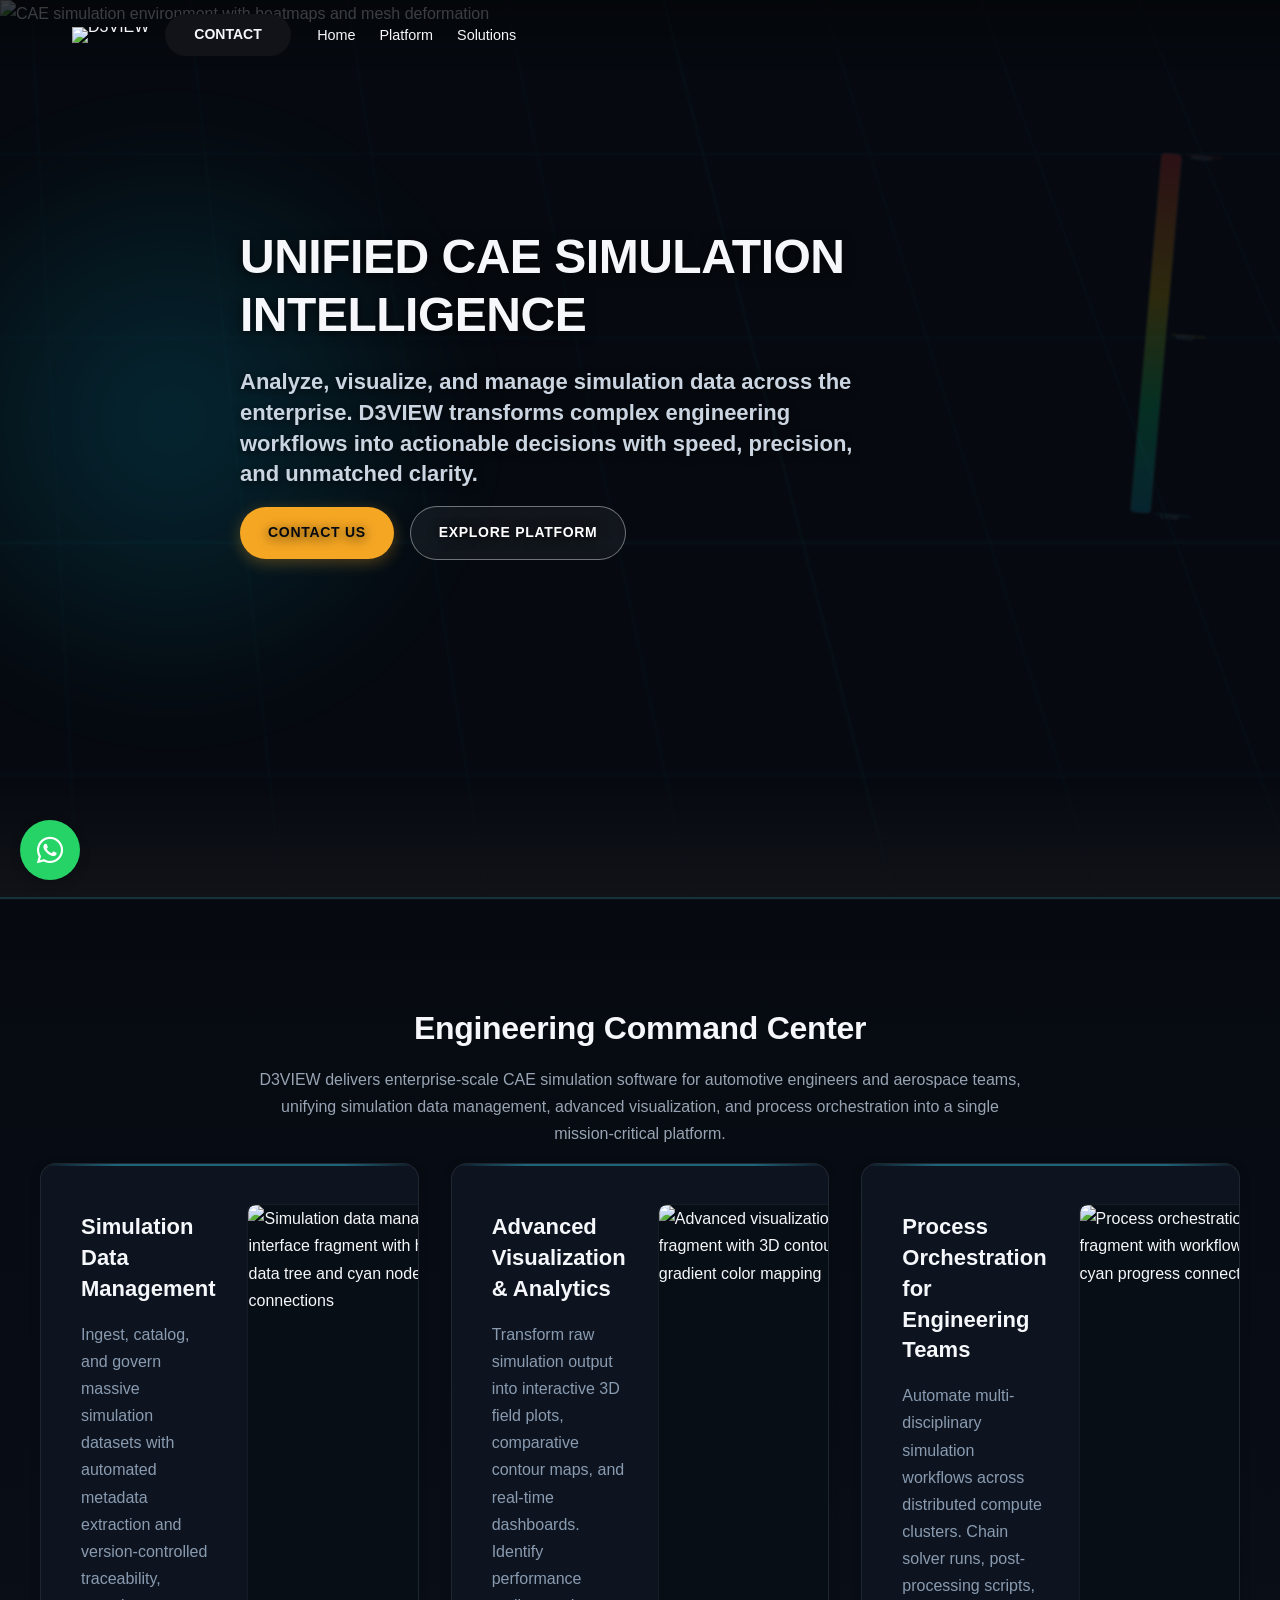
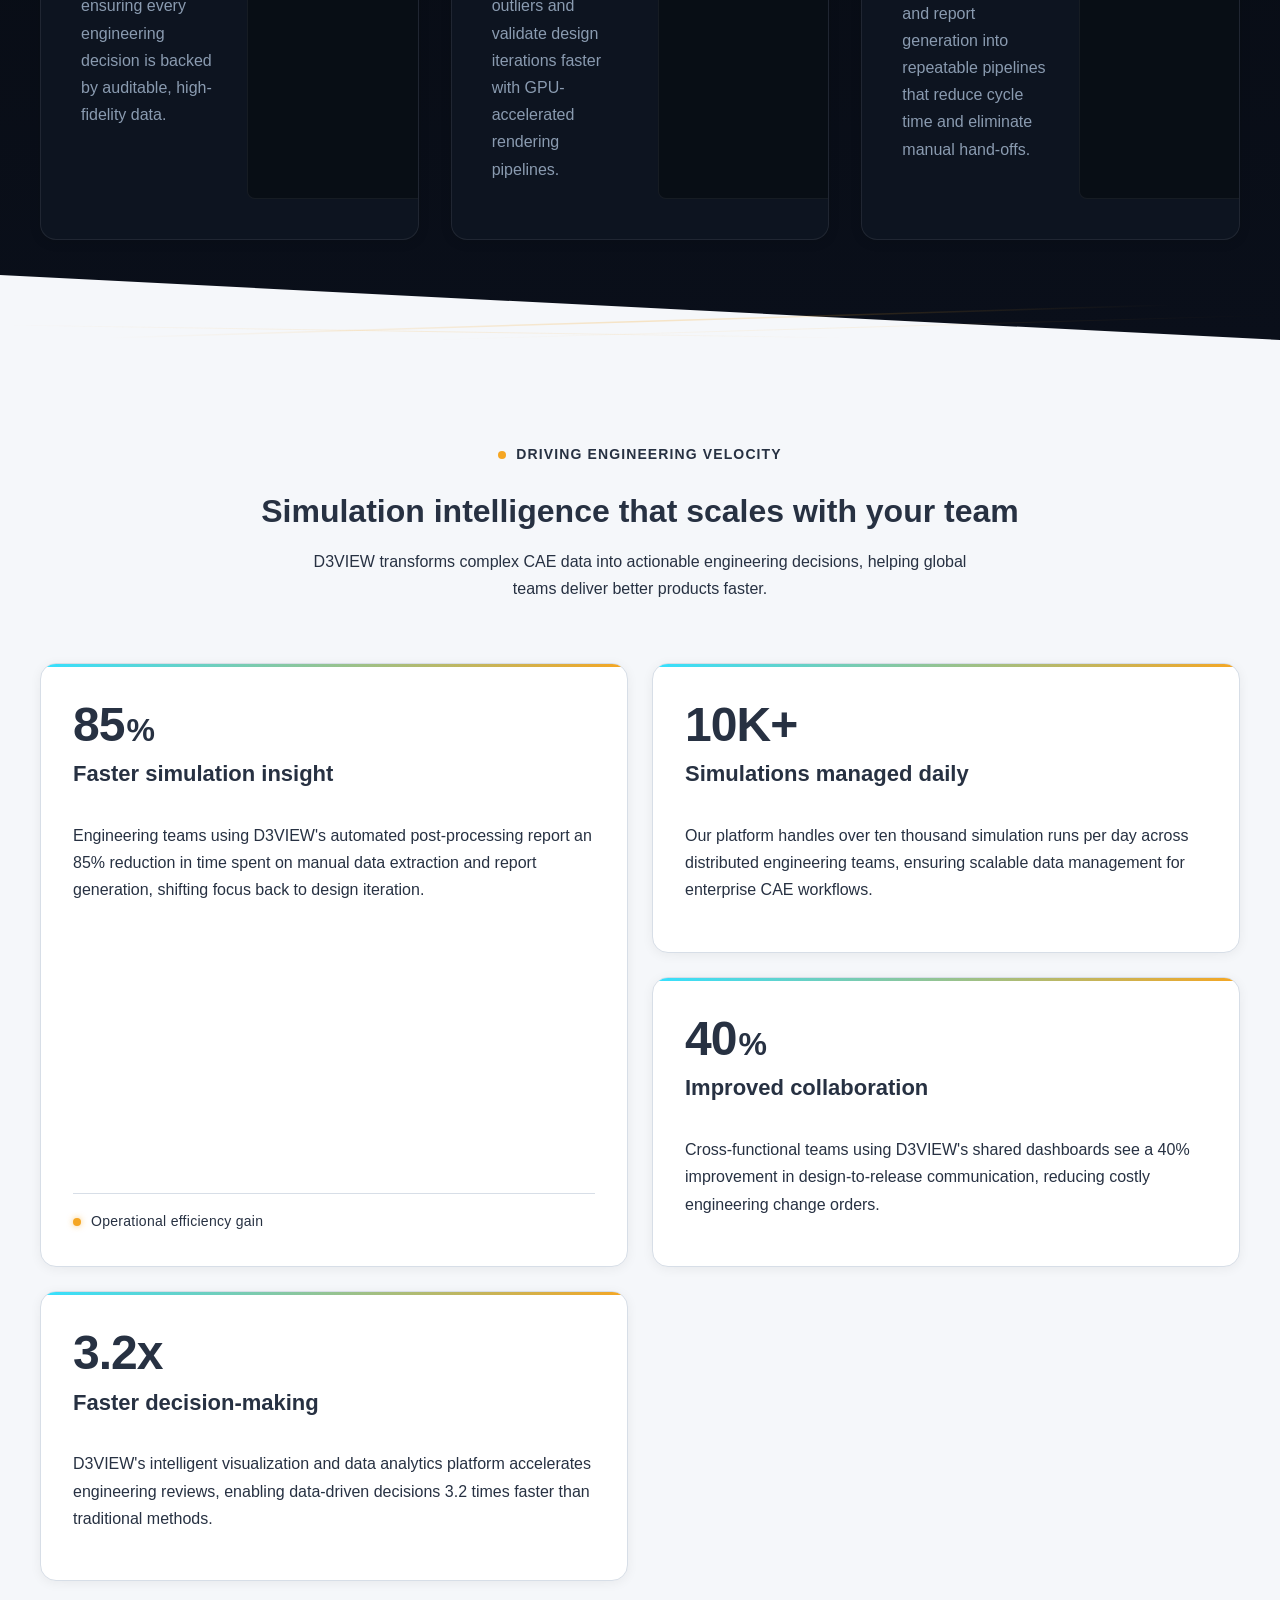
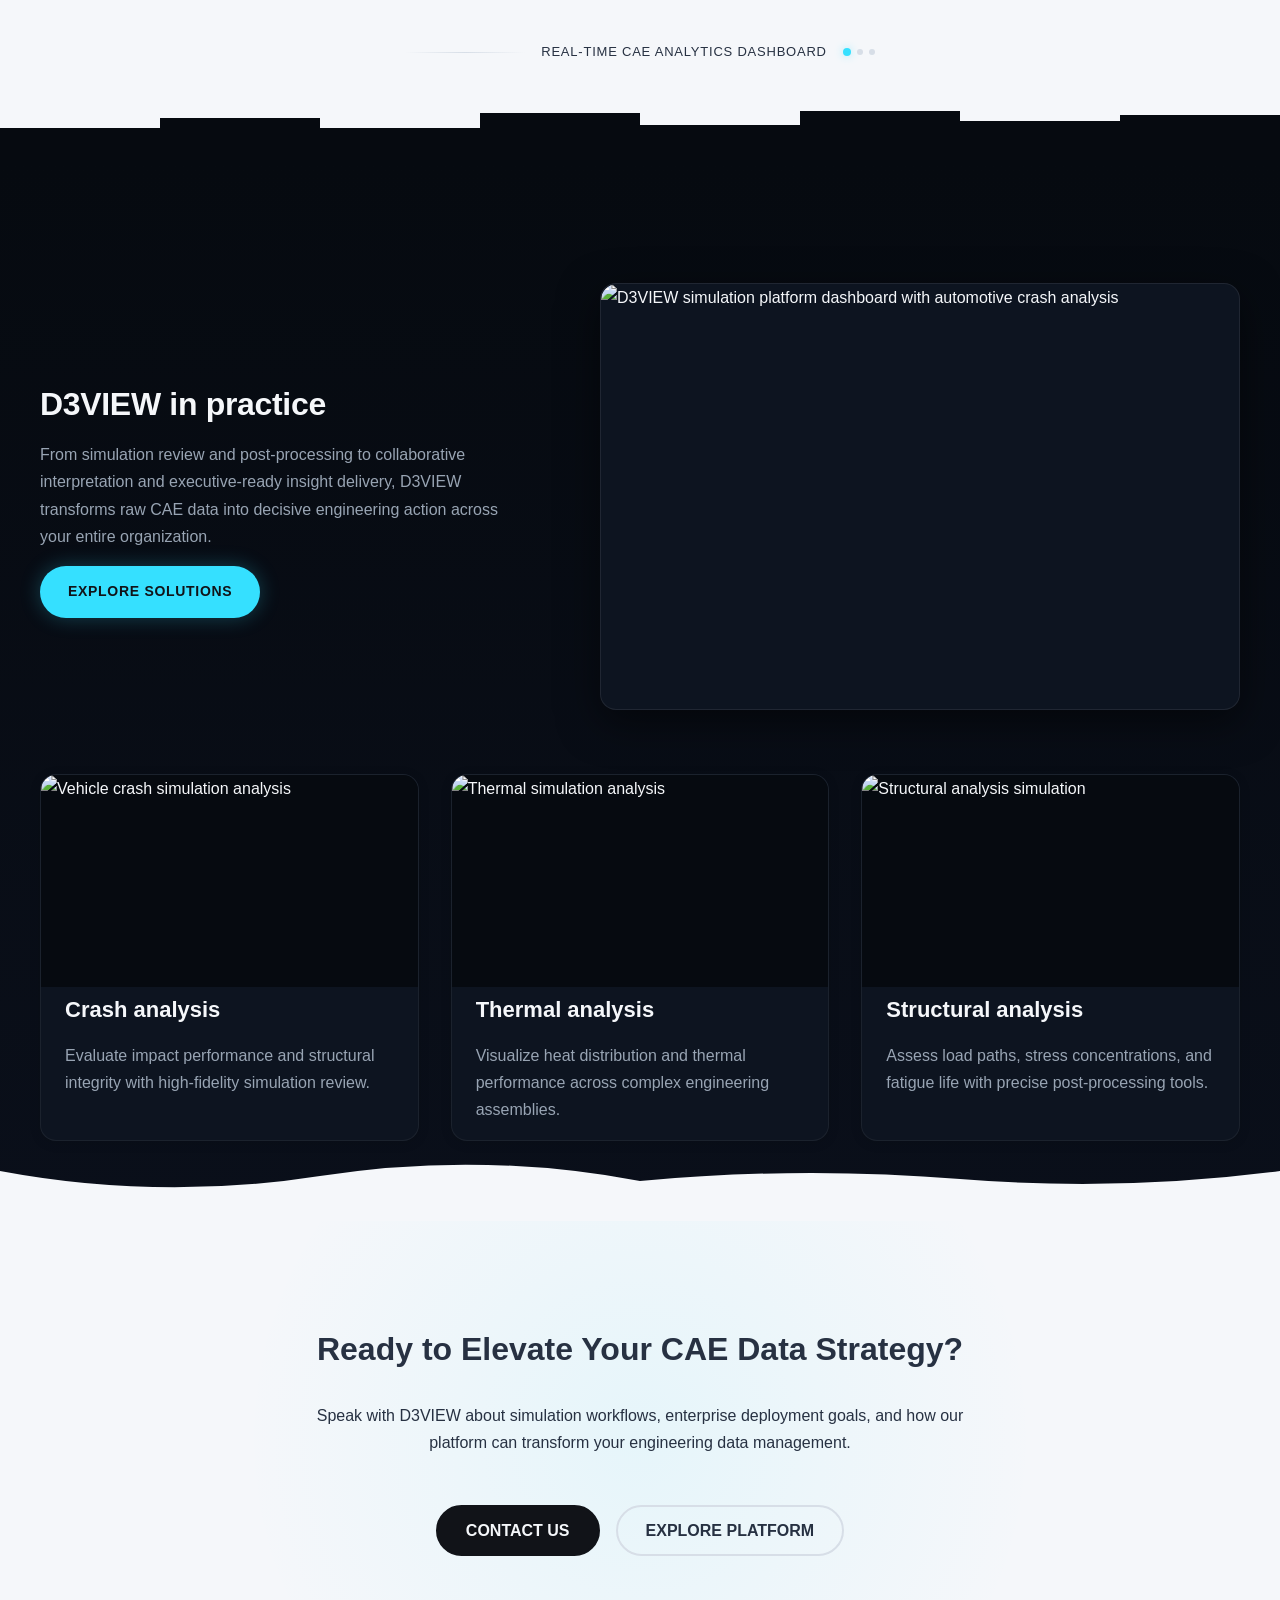
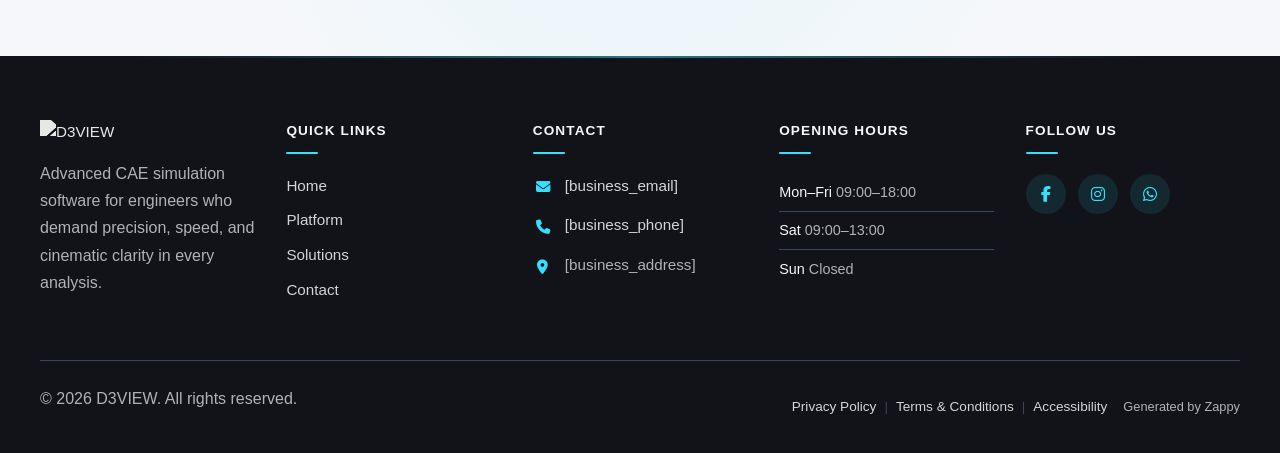
==== public/index.html @ 707a0f2b "Background sync: Progressive GitHub Sync" ====
<!doctype html><html lang="en"><head><meta charset="UTF-8"><meta content="width=device-width,initial-scale=1" name="viewport"><meta content="index, follow" name="robots"><title>Unlock Smarter CAE Simulations with Data Analytics — D3VIEW</title><meta content="Transform how you analyze, visualize, and manage simulation data with D3VIEW&#39;s advanced CAE platform. Built for engineers who demand faster insights. Start optimizing today." name="description"><meta content="D3VIEW, CAE simulation software for automotive engineers, engineering data management solutions US, simulation data analytics, finite element analysis software for aerospace" name="keywords"><link href="/assets/favicon.ico" rel="icon" type="image/x-icon"><link href="/assets/favicon-16x16.png" rel="icon" type="image/png" sizes="16x16"><link href="/assets/favicon-32x32.png" rel="icon" type="image/png" sizes="32x32"><link href="/assets/favicon-48x48.png" rel="icon" type="image/png" sizes="48x48"><link href="/assets/favicon-192x192.png" rel="icon" type="image/png" sizes="192x192"><link href="/assets/favicon-512x512.png" rel="icon" type="image/png" sizes="512x512"><link href="/assets/apple-touch-icon.png" rel="apple-touch-icon"><script>!function(){"use strict";var t="a267a51c-6e63-4d14-a354-4fe58161409e",e="https://api.zappy5.com/api/analytics/track",a=18e5,n=2592e6,o=!0,i=!0,r=!0;var s=function(){var e="zappy_visitor_"+t,a=null;try{if(a=localStorage.getItem(e)){var o=JSON.parse(a),i=Date.now();if(i-o.created<n)return o.lastSeen=i,localStorage.setItem(e,JSON.stringify(o)),o.id}}catch(t){console.warn("Zappy Analytics: LocalStorage not available")}var r="zv_"+Date.now()+"_"+Math.random().toString(36).substr(2,9);try{localStorage.setItem(e,JSON.stringify({id:r,created:Date.now(),lastSeen:Date.now()}))}catch(t){}return r}(),c=function(){var e="zappy_session_"+t,n=null;try{if(n=sessionStorage.getItem(e)){var o=JSON.parse(n),i=Date.now();if(i-o.timestamp<a)return o.timestamp=i,sessionStorage.setItem(e,JSON.stringify(o)),o.id}}catch(t){console.warn("Zappy Analytics: SessionStorage not available")}var r="zs_"+Date.now()+"_"+Math.random().toString(36).substr(2,9);try{sessionStorage.setItem(e,JSON.stringify({id:r,timestamp:Date.now()}))}catch(t){}return r}();function l(a,n){n=n||{};var o={website_id:t,event_type:a,page_path:window.location.pathname,referrer:document.referrer||"direct",visitor_id:s,session_id:c,metadata:n};if(navigator.sendBeacon){var i=new Blob([JSON.stringify(o)],{type:"application/json"});navigator.sendBeacon(e,i)}else fetch(e,{method:"POST",headers:{"Content-Type":"application/json"},body:JSON.stringify(o),keepalive:!0}).catch(function(t){console.warn("Zappy Analytics: Failed to track event",t)})}o&&l("pageview",{title:document.title,url:window.location.href}),i&&document.addEventListener("click",function(t){var e=t.target;if("BUTTON"===e.tagName||e.closest("button")){var a="BUTTON"===e.tagName?e:e.closest("button");l("click",{element:"button",text:a.textContent.trim().substring(0,100),id:a.id||null,class:a.className||null})}else if("A"===e.tagName||e.closest("a")){var n="A"===e.tagName?e:e.closest("a");l("navigation",{element:"link",text:n.textContent.trim().substring(0,100),href:n.href,external:n.hostname!==window.location.hostname})}},!0),r&&document.addEventListener("submit",function(t){var e=t.target;l("form_submit",{form_id:e.id||null,form_name:e.name||null,form_action:e.action||null,form_method:e.method||"GET"})},!0);var d=Date.now();window.addEventListener("beforeunload",function(){l("page_unload",{time_on_page:Math.floor((Date.now()-d)/1e3),page_path:window.location.pathname})}),window.zappyAnalytics={track:l,getVisitorId:function(){return s},getSessionId:function(){return c}}}()</script><meta content="Unlock Smarter CAE Simulations with Data Analytics — D3VIEW" property="og:title"><meta content="Transform how you analyze, visualize, and manage simulation data with D3VIEW&#39;s advanced CAE platform. Built for engineers who demand faster insights. Start optimizing today." property="og:description"><meta content="summary_large_image" name="twitter:card"><meta content="Unlock Smarter CAE Simulations with Data Analytics — D3VIEW" name="twitter:title"><meta content="Transform how you analyze, visualize, and manage simulation data with D3VIEW&#39;s advanced CAE platform. Built for engineers who demand faster insights. Start optimizing today." name="twitter:description"><meta content="website" property="og:type"><meta content="en_US" property="og:locale"><link href="https://cdnjs.cloudflare.com/ajax/libs/font-awesome/6.4.0/css/all.min.css" rel="stylesheet"><style>.skip-link{position:absolute;top:0;left:0;transform:translateY(-200%);padding:12px 18px;background:var(--bg-dark,#1a1a1a);color:var(--text-light,#fff);font-weight:600;border-radius:0 0 8px 0;z-index:10000}.skip-link:focus{transform:none;outline:2px solid var(--ring,#fff);outline-offset:2px}:focus-visible{outline:2px solid var(--ring,currentColor);outline-offset:3px}</style><link href="/assets/favicon.ico" rel="icon" type="image/x-icon"><link href="/assets/favicon-16x16.png" rel="icon" type="image/png" sizes="16x16"><link href="/assets/favicon-32x32.png" rel="icon" type="image/png" sizes="32x32"><link href="/assets/favicon-48x48.png" rel="icon" type="image/png" sizes="48x48"><link href="/assets/favicon-192x192.png" rel="icon" type="image/png" sizes="192x192"><link href="/assets/favicon-512x512.png" rel="icon" type="image/png" sizes="512x512"><link href="/assets/apple-touch-icon.png" rel="apple-touch-icon"><link href="https://cdn.jsdelivr.net/npm/vanilla-cookieconsent@3/dist/cookieconsent.css" rel="stylesheet"><script src="https://cdn.jsdelivr.net/npm/vanilla-cookieconsent@3/dist/cookieconsent.umd.js"></script><script src="https://cdn.jsdelivr.net/gh/mickidum/acc_toolbar/acctoolbar/acctoolbar.min.js"></script><link href="/styles.css" rel="stylesheet"><script>window.ZAPPY_WEBSITE_ID="a267a51c-6e63-4d14-a354-4fe58161409e",window.ZAPPY_API_BASE="https://api.zappy5.com"</script><style id="zappy-dropdown-submenu-styles">#navMenu li:has(.sub-menu),.nav-menu li:has(.sub-menu),.navbar li:has(.sub-menu),nav li:has(.sub-menu){position:relative}#navMenu .sub-menu,.nav-menu .sub-menu,.navbar .sub-menu,nav .sub-menu{display:block!important;position:absolute!important;top:100%;left:0;min-width:220px;background:#fff;border-radius:8px;box-shadow:0 8px 25px rgba(0,0,0,.15);padding:8px 0;opacity:0;visibility:hidden;transform:translateY(10px);transition:all .3s ease;z-index:1000;list-style:none;pointer-events:none}#navMenu li:hover>.sub-menu,.nav-menu li:hover>.sub-menu,.navbar li:hover>.sub-menu,nav li:hover>.sub-menu{opacity:1!important;visibility:visible!important;transform:translateY(0)!important;pointer-events:auto!important}.sub-menu li{list-style:none;margin:0;padding:0}.sub-menu a{display:block!important;padding:10px 16px!important;color:var(--text-dark,#333)!important;font-weight:500;text-decoration:none;white-space:nowrap;transition:background-color .2s}.sub-menu .zappy-nav-child>a{padding-left:28px!important;font-size:.9em!important;opacity:.85!important}[dir=rtl] .sub-menu .zappy-nav-child>a,html[lang=ar] .sub-menu .zappy-nav-child>a,html[lang=he] .sub-menu .zappy-nav-child>a{padding-left:10px!important;padding-right:28px!important}.sub-menu .zappy-nav-parent>a{font-weight:600!important}.sub-menu a:hover{background-color:#f5f5f5}[dir=rtl] .nav-menu .sub-menu,[dir=rtl] .navbar .sub-menu,[dir=rtl] nav .sub-menu,html[lang=ar] .nav-menu .sub-menu,html[lang=ar] .navbar .sub-menu,html[lang=ar] nav .sub-menu,html[lang=he] .nav-menu .sub-menu,html[lang=he] .navbar .sub-menu,html[lang=he] nav .sub-menu{left:auto!important;right:0!important}.sub-menu:empty,.sub-menu:not(:has(li)):not(:has(> a)),.sub-menu:not(:has(li:not(.zappy-hidden-menu-item))):not(:has(> a)){display:none!important;opacity:0!important;visibility:hidden!important;pointer-events:none!important}li:has(.menu-group-title):hover>.sub-menu{opacity:1!important;visibility:visible!important;transform:translateY(0)!important;pointer-events:auto!important}#navMenu>li>.menu-group-title,.nav-menu>li>.menu-group-title{display:inline-block;padding:.5rem 1rem;cursor:default;user-select:none}@media (max-width:768px){#navMenu .sub-menu,.nav-menu .sub-menu,.navbar .sub-menu,nav .sub-menu{position:static!important;transform:none!important;box-shadow:none!important;background:0 0!important;max-height:0;overflow:hidden;opacity:0;visibility:hidden;transition:max-height .3s ease,opacity .3s ease;padding:0!important;border-radius:0!important}#navMenu .sub-menu.mobile-expanded,.nav-menu .sub-menu.mobile-expanded,.navbar .sub-menu.mobile-expanded{max-height:none!important;overflow-y:visible!important;opacity:1!important;visibility:visible!important;padding:8px 0 8px 16px!important}[dir=rtl] .sub-menu.mobile-expanded,html[lang=he] .sub-menu.mobile-expanded{padding:8px 16px 8px 0!important}#navMenu li:hover>.sub-menu,.nav-menu li:hover>.sub-menu,.navbar li:hover>.sub-menu,nav li:hover>.sub-menu{opacity:0;visibility:hidden;pointer-events:none}#navMenu li>.sub-menu.mobile-expanded,.nav-menu li>.sub-menu.mobile-expanded,.navbar li>.sub-menu.mobile-expanded,nav li>.sub-menu.mobile-expanded{opacity:1!important;visibility:visible!important;pointer-events:auto!important}#navMenu li:has(.sub-menu),.nav-menu li:has(.sub-menu),.navbar li:has(.sub-menu),nav li:has(.sub-menu){display:flex!important;flex-wrap:wrap!important;align-items:center!important;position:relative!important;min-height:44px!important}#navMenu li:has(.sub-menu)>a,.nav-menu li:has(.sub-menu)>a,.navbar li:has(.sub-menu)>a,nav li:has(.sub-menu)>a{flex:1!important;min-width:0!important}#navMenu li:has(.sub-menu)>.menu-group-title,.nav-menu li:has(.sub-menu)>.menu-group-title,.navbar li:has(.sub-menu)>.menu-group-title,nav li:has(.sub-menu)>.menu-group-title{flex:1!important;min-width:0!important;padding:0!important;line-height:inherit!important}#navMenu li:has(.sub-menu)>.sub-menu,.nav-menu li:has(.sub-menu)>.sub-menu,.navbar li:has(.sub-menu)>.sub-menu,nav li:has(.sub-menu)>.sub-menu{flex-basis:100%!important;width:100%!important}#navMenu li:has(.sub-menu)>a [class*=arrow],#navMenu li:has(.sub-menu)>a [class*=chevron],.nav-menu li:has(.sub-menu)>a .fa-angle-down,.nav-menu li:has(.sub-menu)>a .fa-chevron-down,.nav-menu li:has(.sub-menu)>a [class*=arrow],.nav-menu li:has(.sub-menu)>a [class*=chevron],nav li:has(.sub-menu)>a [class*=arrow],nav li:has(.sub-menu)>a [class*=chevron]{display:none!important;visibility:hidden!important}.mobile-submenu-toggle{display:flex!important;align-items:center!important;justify-content:center!important;width:44px!important;height:auto!important;background:0 0!important;border:none!important;cursor:pointer!important;color:var(--text-light)!important;position:static!important;flex-shrink:0!important;align-self:stretch!important;z-index:2!important;padding:0!important;margin:0!important}.mobile-submenu-toggle::after{content:''!important;width:0!important;height:0!important;border-left:6px solid transparent!important;border-right:6px solid transparent!important;border-top:7px solid currentColor!important;transition:transform .3s ease!important}.mobile-submenu-toggle.expanded::after{transform:rotate(180deg)!important}.sub-menu a{padding:10px 0!important;display:block!important;color:var(--text-light)!important;white-space:normal!important}.sub-menu .zappy-nav-child>a{padding-left:28px!important;font-size:.9em!important;opacity:.85!important}[dir=rtl] .sub-menu .zappy-nav-child>a,html[lang=ar] .sub-menu .zappy-nav-child>a,html[lang=he] .sub-menu .zappy-nav-child>a{padding-left:0!important;padding-right:28px!important}.sub-menu .zappy-nav-parent>a{font-weight:600!important}#navMenu.active,.nav-menu.active{max-width:100vw!important;overflow-x:hidden!important;box-sizing:border-box!important}.navbar .sub-menu li a,.zappy-products-dropdown .sub-menu a,nav.navbar .sub-menu li a{color:var(--text-light)!important}}@media (min-width:769px){.mobile-submenu-toggle{display:none!important}}</style><style id="zappy-widget-visibility">html[dir=rtl] .whatsapp-float{right:20px!important;left:auto!important}html:not([dir]) .whatsapp-float,html[dir=ltr] .whatsapp-float{left:20px!important;right:auto!important}html[dir=rtl] #mic-access-tool-general-button,html[dir=rtl] #mic-init-access-tool #mic-access-tool-general-button,html[dir=rtl] #mic-init-access-tool .mic-access-tool-general-button,html[dir=rtl] ._access-icon,html[dir=rtl] .mic-access-tool-general-button{left:20px!important;right:auto!important}html:not([dir]) #mic-access-tool-general-button,html:not([dir]) #mic-init-access-tool #mic-access-tool-general-button,html:not([dir]) #mic-init-access-tool .mic-access-tool-general-button,html:not([dir]) ._access-icon,html:not([dir]) .mic-access-tool-general-button,html[dir=ltr] #mic-access-tool-general-button,html[dir=ltr] #mic-init-access-tool #mic-access-tool-general-button,html[dir=ltr] #mic-init-access-tool .mic-access-tool-general-button,html[dir=ltr] ._access-icon,html[dir=ltr] .mic-access-tool-general-button{right:20px!important;left:auto!important}@media (max-width:768px){.whatsapp-float{display:flex!important}}@media (min-width:769px){.whatsapp-float{display:flex!important}}@media (max-width:768px){#mic-access-tool-general-button,#mic-init-access-tool #mic-access-tool-general-button,#mic-init-access-tool .mic-access-tool-general-button,._access-icon,.mic-access-tool-general-button{display:flex!important;visibility:visible!important;opacity:1!important;pointer-events:auto!important}#mic-access-tool-box.opened-mic-access-tool,#mic-init-access-tool #mic-access-tool-box.opened-mic-access-tool,.mic-access-tool-box.opened-mic-access-tool{visibility:visible!important;opacity:1!important;pointer-events:auto!important}}@media (min-width:769px){#mic-access-tool-general-button,#mic-init-access-tool #mic-access-tool-general-button,#mic-init-access-tool .mic-access-tool-general-button,._access-icon,.mic-access-tool-general-button{display:flex!important;visibility:visible!important;opacity:1!important;pointer-events:auto!important}#mic-access-tool-box.opened-mic-access-tool,#mic-init-access-tool #mic-access-tool-box.opened-mic-access-tool,.mic-access-tool-box.opened-mic-access-tool{visibility:visible!important;opacity:1!important;pointer-events:auto!important}}</style></head><body><a href="#main" class="skip-link">Skip to main content</a><nav class="navbar"><button aria-label="Menu" class="mobile-toggle" id="mobileToggle"><svg viewBox="0 0 24 24" height="24" width="24" class="hamburger-icon" fill="none"><path d="M3 12h18M3 6h18M3 18h18" stroke="currentColor" stroke-width="2" stroke-linecap="round"></path></svg> <svg viewBox="0 0 24 24" height="24" width="24" class="close-icon" fill="none" style="display:none"><path d="M18 6L6 18M6 6l12 12" stroke="currentColor" stroke-width="2" stroke-linecap="round"></path></svg></button> <button aria-label="Call" class="phone-header-btn" data-phone="[business_phone]"><svg viewBox="0 0 24 24" height="20" width="20" fill="currentColor"><path d="M22 16.92v3a2 2 0 0 1-2.18 2 19.79 19.79 0 0 1-8.63-3.07 19.5 19.5 0 0 1-6-6 19.79 19.79 0 0 1-3.07-8.67A2 2 0 0 1 4.11 2h3a2 2 0 0 1 2 1.72 12.84 12.84 0 0 0 .7 2.81 2 2 0 0 1-.45 2.11L8.09 9.91a16 16 0 0 0 6 6l1.27-1.27a2 2 0 0 1 2.11-.45 12.84 12.84 0 0 0 2.81.7A2 2 0 0 1 22 16.92z"></path></svg></button><div class="nav-container"><div class="nav-brand"><a href="/" class="logo-link"><img alt="D3VIEW" src="/assets/site-home-image-1.webp" class="logo"></a></div><ul class="nav-menu" id="navMenu"><li><a href="/">Home</a></li><li><a href="/platform">Platform</a></li><li><a href="/solutions">Solutions</a></li></ul><div class="nav-cta-container"><a href="/contact" class="nav-cta-btn">Contact</a></div></div></nav><script>window.addEventListener("load",function(){const e=document.querySelector(".navbar, nav, header");if(!e)return void console.log("[Navbar] Navbar element not found");let t=document.getElementById("mobileToggle")||document.querySelector(".mobile-toggle")||document.querySelector(".hamburger")||document.querySelector(".hamburger-menu")||document.querySelector(".menu-toggle")||document.querySelector(".burger-menu")||document.querySelector('[aria-label="Menu"]')||document.querySelector('[aria-label="תפריט"]');const n=document.querySelector(".phone-header-btn"),o=window.getComputedStyle(e);let r=o.backgroundColor;if(console.log("[Navbar] Initial navbar background:",r),"transparent"===r||"rgba(0, 0, 0, 0)"===r||r.startsWith("rgba")&&r.includes(", 0)")){const e=o.backgroundImage;if(e&&"none"!==e)console.log("[Navbar] Navbar has background image/gradient, using dark text"),r="rgb(240, 240, 240)";else{const e=window.getComputedStyle(document.body).backgroundColor;console.log("[Navbar] Navbar transparent, using body background:",e),r=e}}const a=r.match(/\d+/g);if(a&&a.length>=3){const e=(.299*parseInt(a[0])+.587*parseInt(a[1])+.114*parseInt(a[2]))/255;console.log("[Navbar] Mobile button colors preserved from Claude CSS (luminance:",e.toFixed(2)+")");const o=document.createElement("style");o.id="zappy-mobile-nav-fix";document.documentElement.lang;document.documentElement.dir,o.textContent='\n        /* Hide mobile buttons on desktop, show only on mobile */\n        @media (min-width: 769px) {\n          .mobile-toggle,\n          .phone-header-btn {\n            display: none !important;\n          }\n        }\n        \n        /* Show and position mobile buttons correctly on mobile */\n        @media (max-width: 768px) {\n          .navbar,\n          nav.navbar {\n            min-height: 70px !important;\n          }\n\n          .mobile-toggle,\n          .phone-header-btn {\n            position: absolute !important;\n            top: 0 !important;\n            bottom: 0 !important;\n            margin-top: auto !important;\n            margin-bottom: auto !important;\n            transform: none !important;\n            z-index: 1001 !important;\n            display: flex !important;\n            align-items: center !important;\n            justify-content: center !important;\n            width: 36px !important;\n            height: 36px !important;\n            border-radius: 50% !important;\n            border: none !important;\n            cursor: pointer !important;\n            padding: 6px !important;\n            background: none !important;\n            color: var(--nav-text, var(--text-light)) !important;\n            touch-action: manipulation !important;\n            -webkit-tap-highlight-color: transparent !important;\n          }\n\n          html[data-zappy-site-type="ecommerce"] .phone-header-btn,\n          body[data-zappy-site-type="ecommerce"] .phone-header-btn,\n          html[data-zappy-site-type="ecommerce"] header .phone-header-btn,\n          html[data-zappy-site-type="ecommerce"] nav .phone-header-btn {\n            display: none !important;\n            visibility: hidden !important;\n            width: 0 !important;\n            height: 0 !important;\n            min-width: 0 !important;\n            overflow: hidden !important;\n          }\n          \n          /* LTR positioning (default): hamburger LEFT, phone RIGHT */\n          html:not([dir="rtl"]):not([lang="he"]):not([lang="ar"]) .mobile-toggle,\n          html[dir="ltr"] .mobile-toggle {\n            left: 12px !important;\n            right: auto !important;\n          }\n          html:not([dir="rtl"]):not([lang="he"]):not([lang="ar"]) .phone-header-btn,\n          html[dir="ltr"] .phone-header-btn {\n            right: 12px !important;\n            left: auto !important;\n          }\n          \n          /* RTL positioning: hamburger RIGHT, phone LEFT */\n          html[dir="rtl"] .mobile-toggle,\n          html[lang="he"] .mobile-toggle,\n          html[lang="ar"] .mobile-toggle {\n            right: 12px !important;\n            left: auto !important;\n          }\n          html[dir="rtl"] .phone-header-btn,\n          html[lang="he"] .phone-header-btn,\n          html[lang="ar"] .phone-header-btn {\n            left: 12px !important;\n            right: auto !important;\n          }\n          \n          /* CRITICAL: Ensure nav-container has min-height on mobile */\n          /* All children are positioned absolutely/fixed on mobile, so height:auto collapses to 0 */\n          .nav-container {\n            min-height: 70px !important;\n            position: relative !important;\n          }\n          \n          /* Ensure SVG icons are properly sized and inherit color */\n          .mobile-toggle svg,\n          .phone-header-btn svg {\n            width: 24px !important;\n            height: 24px !important;\n            /* Don\'t force display - let JavaScript control hamburger/close toggle */\n          }\n          \n          /* Reset nav-cta-container on mobile - remove desktop box-shadow/padding */\n          /* that creates a visible ghost box when CTA button is hidden */\n          .nav-cta-container {\n            box-shadow: none !important;\n            padding: 0 !important;\n          }\n          \n          /* Hide nav-cta-container entirely on mobile when there\'s no lang-switcher */\n          /* (only the CTA button is inside, and it\'s hidden on mobile) */\n          .nav-cta-container:not(:has(.lang-switcher)) {\n            display: none !important;\n          }\n          \n          /* CRITICAL: Prevent hero image fade gradient from bleeding over headline text */\n          /* The .image-fade-gradient has bottom: -30px (extends below parent) */\n          /* On mobile stacked layout, this overlaps the h1 text below the image */\n          .hero-image-column {\n            overflow: hidden !important;\n          }\n          .image-fade-gradient {\n            bottom: 0 !important;\n          }\n          \n          /* Hide desktop language switcher on mobile - hamburger menu handles it */\n          /* High specificity to override stored CSS */\n          .lang-switcher,\n          .nav-cta-container .lang-switcher,\n          .nav-container .lang-switcher,\n          .navbar .lang-switcher,\n          .navbar .nav-cta-container .lang-switcher {\n            display: none !important;\n          }\n        }\n      ';const r=document.getElementById("zappy-mobile-nav-fix");r&&r.remove(),document.head.appendChild(o),console.log("[Navbar] Critical CSS injected for mobile nav positioning");const i=window.innerWidth<=768;if(t){const e=t.querySelector(".hamburger-icon"),n=t.querySelector(".close-icon");e&&(e.style.setProperty("width","24px","important"),e.style.setProperty("height","24px","important"),e.style.setProperty("display","block","important")),n&&(n.style.setProperty("width","24px","important"),n.style.setProperty("height","24px","important"),n.style.setProperty("display","none","important")),i?(t.style.setProperty("position","absolute","important"),t.style.setProperty("top","0","important"),t.style.setProperty("bottom","0","important"),t.style.setProperty("margin-top","auto","important"),t.style.setProperty("margin-bottom","auto","important"),t.style.setProperty("transform","none","important"),t.style.setProperty("z-index","1001","important"),t.style.removeProperty("left"),t.style.removeProperty("right"),console.log("[Navbar] Mobile toggle positioning applied (mobile viewport)")):(t.style.removeProperty("position"),t.style.removeProperty("top"),t.style.removeProperty("transform"),t.style.removeProperty("z-index"),t.style.removeProperty("left"),t.style.removeProperty("right"),console.log("[Navbar] Desktop viewport - cleared mobile toggle inline positioning"))}if(n){const e=n.querySelector("svg");e&&(e.style.width="24px",e.style.height="24px",e.setAttribute("width","24"),e.setAttribute("height","24")),i?(n.style.setProperty("position","absolute","important"),n.style.setProperty("top","0","important"),n.style.setProperty("bottom","0","important"),n.style.setProperty("margin-top","auto","important"),n.style.setProperty("margin-bottom","auto","important"),n.style.setProperty("transform","none","important"),n.style.setProperty("z-index","1001","important"),n.style.removeProperty("left"),n.style.removeProperty("right"),console.log("[Navbar] Phone button positioning applied (mobile viewport)")):(n.style.removeProperty("position"),n.style.removeProperty("top"),n.style.removeProperty("transform"),n.style.removeProperty("z-index"),n.style.removeProperty("left"),n.style.removeProperty("right"),console.log("[Navbar] Desktop viewport - cleared phone button inline positioning"))}}else console.log("[Navbar] Could not parse background color:",r);t=document.getElementById("mobileToggle")||document.querySelector(".mobile-toggle")||document.querySelector(".hamburger")||document.querySelector(".hamburger-menu")||document.querySelector(".menu-toggle")||document.querySelector(".burger-menu")||document.querySelector('[aria-label="Menu"]')||document.querySelector('[aria-label="תפריט"]');const i=document.getElementById("navMenu")||document.querySelector(".nav-menu")||document.querySelector(".nav-links")||document.querySelector("nav ul:not(.submenu)");if(!t||!i)return void console.log("[Navbar] Mobile toggle or menu not found:",{toggle:!!t,menu:!!i});i.id||(i.id="navMenu"),console.log("[Navbar] Initializing mobile menu...");const l=t.cloneNode(!0);t.parentNode.replaceChild(l,t);var s=0;function p(e){var t=Date.now();t-s<300||(s=t,function(e){e.preventDefault(),e.stopPropagation();const t=l.querySelector(".hamburger-icon"),n=l.querySelector(".close-icon");i.classList.contains("active")?(i.classList.remove("active"),t&&t.style.setProperty("display","block","important"),n&&n.style.setProperty("display","none","important"),document.body.style.overflow="",console.log("[Navbar] Menu closed")):(i.classList.add("active"),t&&t.style.setProperty("display","none","important"),n&&n.style.setProperty("display","block","important"),document.body.style.overflow="hidden",console.log("[Navbar] Menu opened"))}(e))}l.addEventListener("click",p),l.addEventListener("touchend",p),i.querySelectorAll("a").forEach(function(e){e.addEventListener("click",function(){if("#"===this.getAttribute("href"))return;const e=l.querySelector(".hamburger-icon"),t=l.querySelector(".close-icon");i.classList.remove("active"),e&&e.style.setProperty("display","block","important"),t&&t.style.setProperty("display","none","important"),document.body.style.overflow="",console.log("[Navbar] Menu closed (link clicked)")})});var m=i.querySelectorAll(".dropdown-toggle");m.forEach(function(e){e.addEventListener("click",function(e){e.preventDefault(),e.stopPropagation();var t=this.closest(".nav-dropdown");t&&(t.parentNode.querySelectorAll(".nav-dropdown.open").forEach(function(e){e!==t&&e.classList.remove("open")}),t.classList.toggle("open"),console.log("[Navbar] Dropdown toggled:",t.classList.contains("open")?"open":"closed"))})}),document.addEventListener("click",function(e){e.target.closest(".nav-dropdown")||document.querySelectorAll(".nav-dropdown.open").forEach(function(e){e.classList.remove("open")})}),console.log("[Navbar] Dropdown handlers initialized for "+m.length+" dropdowns"),n&&n.addEventListener("click",function(){const e=document.querySelectorAll('a[href^="tel:"]'),t=e.length>0?e[0].getAttribute("href").replace("tel:",""):"[business_phone]";window.location.href="tel:"+t,console.log("[Navbar] Phone button clicked")}),console.log("[Navbar] Mobile menu initialized successfully")})</script><main id="main"><section class="home-hero-section" data-band-index="0" data-layout-spec="Home-hero" data-hero-type="fullscreen-scrim"><div class="hero-bg-wrapper"><img alt="CAE simulation environment with heatmaps and mesh deformation" src="/assets/site-home-hero-image-1.webp" data-context="Ultra-detailed cinematic 3D render of a CAE simulation environment showing a vehicle crash analysis with colorful contour heatmaps, mesh deformation grids, floating holographic data panels with engineering graphs, dark command center atmosphere with subtle cyan and electric blue highlights, depth of field blur on edges, 8K photorealistic style" data-placeholder="home-hero-image-1" height="600" loading="eager" width="1200" class="hero-bg-img" data-hero-bg="true" fetchpriority="high"></div><div class="hero-scrim"></div><div class="hero-decorations" aria-hidden="true"><svg viewBox="0 0 600 600" preserveAspectRatio="xMidYMid slice" xmlns="http://www.w3.org/2000/svg" class="hero-grid-overlay" height="600" width="600"><defs><pattern height="60" id="perspectiveGrid" patternUnits="userSpaceOnUse" width="60"><path d="M 60 0 L 0 0 L 0 60" fill="none" stroke="#00B4D8" stroke-width="0.5" stroke-opacity="0.06"></path></pattern></defs><rect fill="url(#perspectiveGrid)" height="100%" width="100%"></rect><path d="M 0 300 L 600 300 M 300 0 L 300 600" stroke="#00B4D8" stroke-width="0.5" stroke-opacity="0.04"></path></svg><div class="hero-glow-accent"></div><svg viewBox="0 0 80 400" preserveAspectRatio="xMidYMid meet" xmlns="http://www.w3.org/2000/svg" class="hero-color-bar" height="400" width="80"><defs><linearGradient id="velocityGradient" x1="0%" x2="0%" y1="0%" y2="100%"><stop offset="0%" stop-color="#FF3333"></stop><stop offset="40%" stop-color="#FFD700"></stop><stop offset="70%" stop-color="#00FF88"></stop><stop offset="100%" stop-color="#00B4D8"></stop></linearGradient></defs><rect fill="url(#velocityGradient)" height="360" width="20" x="10" y="20" rx="4" stroke="rgba(255,255,255,0.2)" stroke-width="1"></rect><line stroke="#FF3333" stroke-width="1" x1="35" x2="70" y1="20" y2="20" opacity="0.8"></line><text fill="#8A9BB0" font-family="Inter, sans-serif" font-size="8" font-weight="600" x="40" y="24">HIGH</text><line stroke="#FFD700" stroke-width="1" x1="35" x2="70" y1="200" y2="200" opacity="0.8"></line><text fill="#8A9BB0" font-family="Inter, sans-serif" font-size="8" font-weight="600" x="40" y="204">MED</text><line stroke="#00B4D8" stroke-width="1" x1="35" x2="70" y1="380" y2="380" opacity="0.8"></line><text fill="#8A9BB0" font-family="Inter, sans-serif" font-size="8" font-weight="600" x="40" y="384">LOW</text></svg></div><div class="hero-overlay-group"><h1 class="hero-headline">Unified CAE Simulation Intelligence</h1><h3 class="hero-subtitle">Analyze, visualize, and manage simulation data across the enterprise. D3VIEW transforms complex engineering workflows into actionable decisions with speed, precision, and unmatched clarity.</h3><div class="hero-cta-group"><a href="/contact" class="btn-primary hero-cta-primary">Contact Us</a> <a href="/platform" class="btn-secondary hero-cta-secondary">Explore Platform</a></div></div><div class="home-hero-divider-wrapper" aria-hidden="true"><svg viewBox="0 0 1200 120" preserveAspectRatio="none" xmlns="http://www.w3.org/2000/svg" aria-hidden="true" data-no-icon-edit="true"><defs><linearGradient id="dividerFade" x1="0%" x2="0%" y1="0%" y2="100%"><stop offset="0%" stop-color="#111318" stop-opacity="0"></stop><stop offset="100%" stop-color="#111318" stop-opacity="1"></stop></linearGradient></defs><rect fill="url(#dividerFade)" height="120" width="1200" x="0" y="0"></rect><path d="M 0 120 L 1200 120 L 1200 119 L 0 119 Z" fill="#060A10" opacity="0.4"></path><path d="M 0 118 L 1200 118" fill="#060A10" opacity="0.3" stroke="var(--accent)" stroke-width="1"></path></svg></div></section><section class="home-capabilities-section" data-band-index="1" data-layout-spec="Home-capabilities"><div class="home-capabilities-section__container"><header class="home-capabilities-section__intro"><h2 class="home-capabilities-section__title">Engineering Command Center</h2><p class="home-capabilities-section__subtitle">D3VIEW delivers enterprise-scale CAE simulation software for automotive engineers and aerospace teams, unifying simulation data management, advanced visualization, and process orchestration into a single mission-critical platform.</p></header><div class="home-capabilities-section__grid"><article class="home-capabilities-section__card"><div class="home-capabilities-section__card-body"><h3 class="home-capabilities-section__card-title">Simulation Data Management</h3><p class="home-capabilities-section__card-text">Ingest, catalog, and govern massive simulation datasets with automated metadata extraction and version-controlled traceability, ensuring every engineering decision is backed by auditable, high-fidelity data.</p></div><div class="home-capabilities-section__card-visual"><img alt="Simulation data management interface fragment with hierarchical data tree and cyan node connections" src="/assets/site-home-capabilities-image-1.webp" data-context="Abstract dark engineering interface fragment showing a hierarchical data tree with glowing cyan nodes and thin connecting lines, resembling a mission-control simulation data catalog panel for CAE engineers." data-placeholder="home-capabilities-image-1" height="180" loading="lazy" width="280" decoding="async"></div></article><article class="home-capabilities-section__card"><div class="home-capabilities-section__card-body"><h3 class="home-capabilities-section__card-title">Advanced Visualization &amp; Analytics</h3><p class="home-capabilities-section__card-text">Transform raw simulation output into interactive 3D field plots, comparative contour maps, and real-time dashboards. Identify performance outliers and validate design iterations faster with GPU-accelerated rendering pipelines.</p></div><div class="home-capabilities-section__card-visual"><img alt="Advanced visualization interface fragment with 3D contour plot and gradient color mapping" src="/assets/site-home-capabilities-image-2.webp" data-context="Dark engineering UI fragment displaying a 3D wireframe contour plot with cyan-to-amber gradient color mapping, overlaid with thin grid lines and small floating data callouts, evoking a CAE post-processing dashboard." data-placeholder="home-capabilities-image-2" height="180" loading="lazy" width="280" decoding="async"></div></article><article class="home-capabilities-section__card"><div class="home-capabilities-section__card-body"><h3 class="home-capabilities-section__card-title">Process Orchestration for Engineering Teams</h3><p class="home-capabilities-section__card-text">Automate multi-disciplinary simulation workflows across distributed compute clusters. Chain solver runs, post-processing scripts, and report generation into repeatable pipelines that reduce cycle time and eliminate manual hand-offs.</p></div><div class="home-capabilities-section__card-visual"><img alt="Process orchestration interface fragment with workflow nodes and cyan progress connectors" src="/assets/site-home-capabilities-image-3.webp" data-context="Abstract dark interface fragment showing a horizontal workflow diagram with connected rectangular nodes, thin cyan progress lines, and small status indicators, resembling an engineering process orchestration canvas." data-placeholder="home-capabilities-image-3" height="180" loading="lazy" width="280" decoding="async"></div></article></div></div><div class="home-capabilities-section__divider-wrapper" aria-hidden="true" data-no-icon-edit="true"><svg viewBox="0 0 1200 80" preserveAspectRatio="none" xmlns="http://www.w3.org/2000/svg"><defs><linearGradient id="signal-grad" x1="0%" x2="100%" y1="0%" y2="0%"><stop offset="0%" stop-color="#F5A623" stop-opacity="0"></stop><stop offset="50%" stop-color="#F5A623" stop-opacity="0.25"></stop><stop offset="100%" stop-color="#F5A623" stop-opacity="0"></stop></linearGradient></defs><path d="M0,80 L0,15 L1200,80 L1200,80 Z" fill="var(--bg-light)"></path><line stroke="url(#signal-grad)" stroke-width="1.5" x1="100" x2="1100" y1="78" y2="45" vector-effect="non-scaling-stroke"></line><line stroke="url(#signal-grad)" stroke-width="1" x1="0" x2="800" y1="65" y2="78" opacity="0.6" vector-effect="non-scaling-stroke"></line><line stroke="url(#signal-grad)" stroke-width="1" x1="400" x2="1200" y1="80" y2="55" opacity="0.4" vector-effect="non-scaling-stroke"></line></svg></div></section><section class="home-stats-section" data-band-index="2" data-layout-spec="Home-stats"><div class="home-stats-section__container"><div class="home-stats-section__header"><span class="home-stats-section__label">Driving Engineering Velocity</span><h2 class="home-stats-section__title">Simulation intelligence that scales with your team</h2><p class="home-stats-section__subtitle">D3VIEW transforms complex CAE data into actionable engineering decisions, helping global teams deliver better products faster.</p></div><div class="home-stats-section__grid"><article class="home-stats-section__card home-stats-section__card--large"><div class="home-stats-section__card-accent"></div><div class="home-stats-section__card-content"><div class="home-stats-section__stat-group"><span class="home-stats-section__number"><span class="home-stats-section__number-value">85</span><span class="home-stats-section__number-suffix">%</span></span><h3 class="home-stats-section__card-title">Faster simulation insight</h3></div><p class="home-stats-section__card-text">Engineering teams using D3VIEW's automated post-processing report an 85% reduction in time spent on manual data extraction and report generation, shifting focus back to design iteration.</p><div class="home-stats-section__indicator"><span class="home-stats-section__indicator-dot"></span> <span class="home-stats-section__indicator-label">Operational efficiency gain</span></div></div></article><article class="home-stats-section__card"><div class="home-stats-section__card-accent"></div><div class="home-stats-section__card-content"><div class="home-stats-section__stat-group"><span class="home-stats-section__number"><span class="home-stats-section__number-value">10K+</span></span><h3 class="home-stats-section__card-title">Simulations managed daily</h3></div><p class="home-stats-section__card-text">Our platform handles over ten thousand simulation runs per day across distributed engineering teams, ensuring scalable data management for enterprise CAE workflows.</p></div></article><article class="home-stats-section__card"><div class="home-stats-section__card-accent"></div><div class="home-stats-section__card-content"><div class="home-stats-section__stat-group"><span class="home-stats-section__number"><span class="home-stats-section__number-value">40</span><span class="home-stats-section__number-suffix">%</span></span><h3 class="home-stats-section__card-title">Improved collaboration</h3></div><p class="home-stats-section__card-text">Cross-functional teams using D3VIEW's shared dashboards see a 40% improvement in design-to-release communication, reducing costly engineering change orders.</p></div></article><article class="home-stats-section__card"><div class="home-stats-section__card-accent"></div><div class="home-stats-section__card-content"><div class="home-stats-section__stat-group"><span class="home-stats-section__number"><span class="home-stats-section__number-value">3.2x</span></span><h3 class="home-stats-section__card-title">Faster decision-making</h3></div><p class="home-stats-section__card-text">D3VIEW's intelligent visualization and data analytics platform accelerates engineering reviews, enabling data-driven decisions 3.2 times faster than traditional methods.</p></div></article></div><div class="home-stats-section__annotation"><div class="home-stats-section__annotation-line"></div><span class="home-stats-section__annotation-text">Real-time CAE analytics dashboard</span><div class="home-stats-section__annotation-dots"><span class="home-stats-section__annotation-dot home-stats-section__annotation-dot--active"></span> <span class="home-stats-section__annotation-dot"></span> <span class="home-stats-section__annotation-dot"></span></div></div></div><div class="home-stats-section__divider-wrapper"><svg viewBox="0 0 1200 80" preserveAspectRatio="none" xmlns="http://www.w3.org/2000/svg" aria-hidden="true" data-no-icon-edit="true"><defs><linearGradient id="stats-divider-grad" x1="0%" x2="0%" y1="0%" y2="100%"><stop offset="0%" stop-color="#F5F7FA"></stop><stop offset="100%" stop-color="#111318"></stop></linearGradient></defs><path d="M0,80 L0,45 L150,45 L150,35 L300,35 L300,45 L450,45 L450,30 L600,30 L600,42 L750,42 L750,28 L900,28 L900,38 L1050,38 L1050,32 L1200,32 L1200,80 Z" fill="#060A10"></path></svg></div></section><section class="home-showcase-section" data-band-index="3" data-layout-spec="Home-showcase"><div class="home-showcase-section__container"><div class="home-showcase-section__row-upper"><div class="home-showcase-section__content-col"><h2 class="home-showcase-section__heading">D3VIEW in practice</h2><p class="home-showcase-section__description">From simulation review and post-processing to collaborative interpretation and executive-ready insight delivery, D3VIEW transforms raw CAE data into decisive engineering action across your entire organization.</p><a href="/solutions" class="home-showcase-section__cta">Explore solutions</a></div><div class="home-showcase-section__image-col"><div class="home-showcase-section__image-frame"><img alt="D3VIEW simulation platform dashboard with automotive crash analysis" src="/assets/site-home-showcase-image-1.webp" data-context="A wide cinematic screenshot of the D3VIEW CAE simulation platform dashboard showing a 3D automotive crash simulation with color-coded stress maps, data panels, and analysis charts on a dark interface" data-placeholder="home-showcase-image-1" height="400" loading="lazy" width="600" decoding="async"></div></div></div><div class="home-showcase-section__row-lower"><div class="home-showcase-section__tile"><div class="home-showcase-section__tile-image"><img alt="Vehicle crash simulation analysis" src="/assets/site-home-showcase-image-2.webp" data-context="Close-up engineering visualization of a vehicle frontal crash test simulation with deformation heatmap and impact force vectors on a dark technical interface" data-placeholder="home-showcase-image-2" height="300" loading="lazy" width="400" decoding="async"></div><h3 class="home-showcase-section__tile-heading">Crash analysis</h3><p class="home-showcase-section__tile-description">Evaluate impact performance and structural integrity with high-fidelity simulation review.</p></div><div class="home-showcase-section__tile"><div class="home-showcase-section__tile-image"><img alt="Thermal simulation analysis" src="/assets/site-home-showcase-image-3.webp" data-context="Thermal simulation visualization of an engine component with color gradient showing temperature distribution from blue to red, displayed on a dark engineering dashboard" data-placeholder="home-showcase-image-3" height="300" loading="lazy" width="400" decoding="async"></div><h3 class="home-showcase-section__tile-heading">Thermal analysis</h3><p class="home-showcase-section__tile-description">Visualize heat distribution and thermal performance across complex engineering assemblies.</p></div><div class="home-showcase-section__tile"><div class="home-showcase-section__tile-image"><img alt="Structural analysis simulation" src="/assets/site-home-showcase-image-4.webp" data-context="Structural finite element analysis of an aerospace component showing stress contours and displacement vectors on a dark technical interface with data readouts" data-placeholder="home-showcase-image-4" height="300" loading="lazy" width="400" decoding="async"></div><h3 class="home-showcase-section__tile-heading">Structural analysis</h3><p class="home-showcase-section__tile-description">Assess load paths, stress concentrations, and fatigue life with precise post-processing tools.</p></div></div></div><div class="home-showcase-section__divider-wrapper"><svg viewBox="0 0 1200 80" preserveAspectRatio="none" xmlns="http://www.w3.org/2000/svg" aria-hidden="true" data-no-icon-edit="true"><defs><linearGradient id="home-showcase-cyan-fade" x1="0%" x2="0%" y1="0%" y2="100%"><stop offset="0%" stop-color="var(--accent)" stop-opacity="0"></stop><stop offset="50%" stop-color="var(--accent)" stop-opacity="0.35"></stop><stop offset="100%" stop-color="var(--accent)" stop-opacity="0"></stop></linearGradient></defs><path d="M0,80 L0,30 Q150,60 300,35 T600,40 Q750,25 900,38 T1200,30 L1200,80 Z" fill="var(--bg-light)"></path></svg></div></section><section class="home-cta-section" data-band-index="4" data-layout-spec="Home-cta"><div class="home-cta-section__glow"></div><div class="home-cta-section__container"><h2 class="home-cta-section__heading">Ready to Elevate Your CAE Data Strategy?</h2><p class="home-cta-section__text">Speak with D3VIEW about simulation workflows, enterprise deployment goals, and how our platform can transform your engineering data management.</p><div class="home-cta-section__actions"><a href="/contact" class="home-cta-section__btn home-cta-section__btn--primary">Contact Us</a> <a href="/platform" class="home-cta-section__btn home-cta-section__btn--secondary">Explore Platform</a></div></div></section></main><footer class="site-footer"><div class="footer-container"><div class="footer-grid"><div class="footer-col footer-company-col"><img alt="D3VIEW" src="/assets/d3view-engineering-software-cae-solutions-logo.webp" class="logo"><p class="footer-tagline">Advanced CAE simulation software for engineers who demand precision, speed, and cinematic clarity in every analysis.</p></div><div class="footer-col footer-links-col"><h4>Quick Links</h4><ul><li><a href="/">Home</a></li><li><a href="/platform">Platform</a></li><li><a href="/solutions">Solutions</a></li><li><a href="/contact">Contact</a></li></ul></div><div class="footer-col footer-contact-col"><h4>Contact</h4><ul class="footer-contact"><li><span class="contact-icon"><i class="fas fa-envelope"></i></span> <span class="contact-text"><a href="mailto:[business_email]">[business_email]</a></span></li><li><span class="contact-icon"><i class="fas fa-phone"></i></span> <span class="contact-text"><a href="tel:[business_phone]">[business_phone]</a></span></li><li><a href="/"><span class="contact-icon"><i class="fas fa-map-marker-alt"></i></span> <span class="contact-text">[business_address]</span></a></li></ul></div><div class="footer-col footer-hours-col"><h4>Opening Hours</h4><ul class="footer-hours"><li><a href="/"><span class="hours-day">Mon–Fri</span> <span class="hours-time">09:00–18:00</span></a></li><li><a href="/"><span class="hours-day">Sat</span> <span class="hours-time">09:00–13:00</span></a></li><li><a href="/"><span class="hours-day">Sun</span> <span class="hours-time">Closed</span></a></li></ul></div><div class="footer-col footer-social-col"><h4>Follow Us</h4><div class="footer-social"><a href="#" aria-label="Facebook" data-zappy-social-placeholder="true"><i class="fab fa-facebook-f"></i></a> <a href="#" aria-label="Instagram" data-zappy-social-placeholder="true"><i class="fab fa-instagram"></i></a> <a href="#" aria-label="WhatsApp" data-zappy-social-placeholder="true"><i class="fab fa-whatsapp"></i></a></div></div></div><div class="footer-bottom"><div class="footer-bottom-left"><p class="footer-copyright">© 2026 D3VIEW. All rights reserved.</p></div><div class="footer-bottom-right"><nav class="footer-legal"><a href="/privacy">Privacy Policy</a> <span class="legal-divider" aria-hidden="true">|</span> <a href="/terms">Terms &amp; Conditions</a> <span class="legal-divider" aria-hidden="true">|</span> <a href="/accessibility">Accessibility</a></nav><a href="https://zappy5.com" class="zappy-attribution" target="_blank">Generated by Zappy</a></div></div></div></footer><a href="https://wa.me/[whatsapp_handle]" class="whatsapp-float" aria-label="WhatsApp"><i class="fab fa-whatsapp"></i></a><div data-integration="accessibility:toolbar"></div><script src="/script.js"></script><script id="zappy-mobile-submenu-script">!function(){function e(){if(window.innerWidth>768)return document.querySelectorAll(".mobile-submenu-toggle").forEach(function(e){e.remove()}),void document.querySelectorAll(".sub-menu.mobile-expanded").forEach(function(e){e.classList.remove("mobile-expanded")});document.querySelectorAll(".nav-menu li:has(.sub-menu), nav li:has(.sub-menu), .navbar li:has(.sub-menu), #navMenu li:has(.sub-menu)").forEach(function(e){if(!e.querySelector(".mobile-submenu-toggle")){var t=e.querySelector(".sub-menu"),n=e.querySelector(":scope > a");if(t&&n){var o=document.createElement("button");o.className="mobile-submenu-toggle",o.setAttribute("aria-label","Toggle submenu"),o.setAttribute("type","button"),n.insertAdjacentElement("afterend",o),o.addEventListener("click",function(e){e.preventDefault(),e.stopPropagation(),document.querySelectorAll(".sub-menu.mobile-expanded").forEach(function(e){if(e!==t){e.classList.remove("mobile-expanded");var n=e.parentElement.querySelector(".mobile-submenu-toggle");n&&n.classList.remove("expanded")}}),t.classList.toggle("mobile-expanded"),o.classList.toggle("expanded")})}}})}var t;"loading"===document.readyState?document.addEventListener("DOMContentLoaded",e):e(),window.addEventListener("resize",function(){clearTimeout(t),t=setTimeout(e,250)});var n=new MutationObserver(function(t){t.forEach(function(t){if("attributes"===t.type){var n=t.target;n.classList&&(n.classList.contains("active")||n.classList.contains("open"))&&setTimeout(e,100)}})});setTimeout(function(){document.querySelectorAll(".mobile-menu, .nav-menu, #navMenu, nav").forEach(function(e){n.observe(e,{attributes:!0,attributeFilter:["class","style"]})})},500)}()</script><script id="zappy-navbar-scroll-effect">!function(){var e=document.querySelector("nav.navbar,.navbar:not(.zappy-catalog-menu)"),t=document.querySelector(".zappy-catalog-menu,#zappy-catalog-menu");if(e){var r="rgba(245,247,250,0.85)",o=getComputedStyle(document.documentElement),a=o.getPropertyValue("--text-dark").trim()||"#1a1a1a",s=(o.getPropertyValue("--text-light").trim(),a);e.style.transition="background 0.3s ease,backdrop-filter 0.3s ease,-webkit-backdrop-filter 0.3s ease,box-shadow 0.3s ease",t&&(t.style.transition="background 0.3s ease,backdrop-filter 0.3s ease,-webkit-backdrop-filter 0.3s ease");var n="a,.navbar-brand,.navbar-brand a,.dropdown-toggle,.mobile-toggle,.phone-header-btn,.mobile-hamburger-btn,.mobile-close-btn,.mobile-submenu-toggle,.nav-link",l=["cart-link","login-link","nav-search-toggle","search-toggle"];window.addEventListener("scroll",f,{passive:!0}),window.addEventListener("resize",f,{passive:!0}),f();var i=document.querySelector('section[class*="hero"],[data-hero-type],main:not(.courses-page-main)>section:first-child'),d=!1;if(i){var p=getComputedStyle(i),c=p.backgroundImage;if(c&&"none"!==c)if(-1!==c.indexOf("url(")){var b=p.backgroundColor.match(/\d+/g);d=!(b&&b.length>=3)||h(parseInt(b[0]),parseInt(b[1]),parseInt(b[2]))<.4}else if(-1!==c.indexOf("gradient")){var y=c.match(/rgba?\(\s*(\d+)\s*,\s*(\d+)\s*,\s*(\d+)/g);if(y&&y.length>0){for(var g=0,m=0;m<y.length;m++){var u=y[m].match(/\d+/g);g+=h(parseInt(u[0]),parseInt(u[1]),parseInt(u[2]))}d=g/y.length<.4}else d=!0}else d=!0;else{var k=p.backgroundColor.match(/\d+/g);k&&k.length>=3&&(d=h(parseInt(k[0]),parseInt(k[1]),parseInt(k[2]))<.4)}}d||(window.removeEventListener("scroll",f),window.removeEventListener("resize",f),e.classList.add("scrolled"),window.innerWidth>768&&(e.style.setProperty("--frosted-text",s),e.style.setProperty("background-image","none","important"),e.style.setProperty("background-color",r,"important"),e.style.backdropFilter="blur(12px)",e.style.webkitBackdropFilter="blur(12px)",e.style.boxShadow="0 2px 16px rgba(0,0,0,0.12)",w(e,s)),t&&(t.classList.add("scrolled"),window.innerWidth>768&&(t.style.setProperty("background",r,"important"),t.style.setProperty("backdrop-filter","blur(12px)","important"),t.style.setProperty("-webkit-backdrop-filter","blur(12px)","important"),w(t,s))),window._zappyNavNoDarkHero=!0)}function w(e,t){for(var r=e.querySelectorAll(n),o=0;o<r.length;o++){var a=!1;(r[o].closest(".sub-menu")||r[o].closest(".dropdown-menu"))&&(a=!0);for(var s=0;s<l.length;s++)if(r[o].classList.contains(l[s])){a=!0;break}a||r[o].style.setProperty("color",t,"important")}}function v(e){for(var t=e.querySelectorAll(n),r=0;r<t.length;r++)t[r].closest(".sub-menu")||t[r].closest(".dropdown-menu")||t[r].style.removeProperty("color")}function f(){if(!window._zappyNavNoDarkHero){if(window.innerWidth<=768)return e.classList.remove("scrolled"),v(e),void(t&&(t.classList.remove("scrolled"),v(t)));(window.scrollY||window.pageYOffset)>60?(e.classList.add("scrolled"),e.style.setProperty("background-color",r,"important"),e.style.setProperty("background-image","none","important"),e.style.setProperty("--frosted-text",s),e.style.backdropFilter="blur(12px)",e.style.webkitBackdropFilter="blur(12px)",e.style.boxShadow="0 2px 16px rgba(0,0,0,0.12)",w(e,s),t&&(t.classList.add("scrolled"),t.style.setProperty("background",r,"important"),t.style.setProperty("backdrop-filter","blur(12px)","important"),t.style.setProperty("-webkit-backdrop-filter","blur(12px)","important"),w(t,s))):(e.classList.remove("scrolled"),e.style.setProperty("background-color","transparent","important"),e.style.removeProperty("background-image"),e.style.removeProperty("--frosted-text"),e.style.backdropFilter="none",e.style.webkitBackdropFilter="none",e.style.boxShadow="none",v(e),t&&(t.classList.remove("scrolled"),t.style.setProperty("background","transparent","important"),t.style.setProperty("backdrop-filter","none","important"),t.style.setProperty("-webkit-backdrop-filter","none","important"),v(t)))}}function h(e,t,r){return t/=255,r/=255,.2126*(e=(e/=255)<=.03928?e/12.92:Math.pow((e+.055)/1.055,2.4))+.7152*(t=t<=.03928?t/12.92:Math.pow((t+.055)/1.055,2.4))+.0722*(r=r<=.03928?r/12.92:Math.pow((r+.055)/1.055,2.4))}}()</script></body></html>
---- styles.css ----
/* Self-hosted fonts (Inter + Rubik for multi-language support) */

/* Inter font (English / LTR languages) */
@font-face {
  font-family: 'Inter';
  font-style: normal;
  font-weight: 400;
  font-display: swap;
  src: url('assets/fonts/Inter-Regular.woff2') format('woff2');
}

@font-face {
  font-family: 'Inter';
  font-style: normal;
  font-weight: 500;
  font-display: swap;
  src: url('assets/fonts/Inter-Medium.woff2') format('woff2');
}

@font-face {
  font-family: 'Inter';
  font-style: normal;
  font-weight: 600;
  font-display: swap;
  src: url('assets/fonts/Inter-SemiBold.woff2') format('woff2');
}

@font-face {
  font-family: 'Inter';
  font-style: normal;
  font-weight: 700;
  font-display: swap;
  src: url('assets/fonts/Inter-Bold.woff2') format('woff2');
}

/* Rubik font (Hebrew / RTL languages) */
@font-face {
  font-family: 'Rubik';
  font-style: normal;
  font-weight: 400;
  font-display: swap;
  src: url('assets/fonts/Rubik-Regular.woff2') format('woff2');
}

@font-face {
  font-family: 'Rubik';
  font-style: normal;
  font-weight: 500;
  font-display: swap;
  src: url('assets/fonts/Rubik-Medium.woff2') format('woff2');
}

@font-face {
  font-family: 'Rubik';
  font-style: normal;
  font-weight: 600;
  font-display: swap;
  src: url('assets/fonts/Rubik-SemiBold.woff2') format('woff2');
}

@font-face {
  font-family: 'Rubik';
  font-style: normal;
  font-weight: 700;
  font-display: swap;
  src: url('assets/fonts/Rubik-Bold.woff2') format('woff2');
}
:root {
  /* Color Palette */
  --primary: #111318;
  --secondary: #273142;
  --accent: #35E0FF;
  --bg-light: #F5F7FA;
  --bg-dark: #111318;
  --text-dark: #273142;
  --text-light: #F5F7FA;
  --text-muted: #98A4B3;
  --border-light: #D7DEE7;
  --border-dark: #3A4658;
  --nav-bg: transparent;
  --nav-text: #F5F7FA;
  --nav-text-hover: #35E0FF;

  /* Design System Tokens */
  --radius-sm: 8px;
  --radius-card: 16px;
  --radius-btn: 999px;
  --radius-img: 16px;
  --radius-badge: 999px;
  --radius-input: 8px;
  --shadow-subtle: 0 1px 3px rgba(0,0,0,0.06);
  --shadow-card: 0 2px 12px rgba(0,0,0,0.12);
  --shadow-elevated: 0 8px 30px rgba(0,0,0,0.18);
  --shadow-btn-hover: 0 4px 15px rgba(0,0,0,0.144);
  --spacing-section: 100px;
  --spacing-section-mobile: 60px;
  --spacing-card-padding: 32px;
  --spacing-card-gap: 32px;
  --spacing-element-gap: 16px;
  --transition-default: all 0.3s ease;
  --transition-hover: all 0.3s ease;
}

/* CSS Reset / Normalize */
*,
*::before,
*::after {
  box-sizing: border-box;
  margin: 0;
  padding: 0;
}

html {
  font-size: 16px !important;
  -webkit-text-size-adjust: 100%;
  -ms-text-size-adjust: 100%;
  scroll-behavior: smooth;
}

body {
  font-size: 16px !important;
  line-height: 1.7 !important;
  font-family: 'Inter', sans-serif;
  color: var(--text-dark);
  background-color: var(--bg-light);
  -webkit-font-smoothing: antialiased;
  -moz-osx-font-smoothing: grayscale;
  text-rendering: optimizeLegibility;
  direction: ltr;
}

article,
aside,
details,
figcaption,
figure,
footer,
header,
hgroup,
main,
nav,
section {
  display: block;
}

img,
picture,
video,
canvas,
svg {
  display: block;
  max-width: 100%;
  height: auto;
}

input,
button,
textarea,
select {
  font: inherit;
}

button {
  cursor: pointer;
  border: none;
  background: none;
}

ul,
ol {
  list-style: none;
}

a {
  color: var(--accent, var(--primary));
  text-decoration: none;
  transition: var(--transition-default);
}

a:hover {
  color: var(--accent);
  text-decoration: underline;
}

.site-footer a {
  color: inherit;
}

/* Typography */
h1, h2, h3, h4, h5, h6 {
  font-family: 'Inter', sans-serif;
  color: var(--text-dark);
}

h1 {
  font-size: 48px !important;
  font-weight: 700 !important;
  line-height: 1.2 !important;
  margin-bottom: 1rem !important;
  margin-top: 0.5rem !important;
}

h2 {
  font-size: 32px !important;
  font-weight: 600 !important;
  line-height: 1.3 !important;
  margin-bottom: 1rem !important;
  margin-top: 0.5rem !important;
}

h3 {
  font-size: 22px !important;
  font-weight: 600 !important;
  line-height: 1.4 !important;
  margin-bottom: 1rem !important;
  margin-top: 0.5rem !important;
}

p {
  font-size: 16px !important;
  font-weight: 400 !important;
  line-height: 1.7 !important;
  margin-bottom: 1rem !important;
}

small,
.small-text {
  font-size: 14px !important;
  font-weight: 400 !important;
  line-height: 1.6 !important;
}

@media (max-width: 1024px) {
  h1 { font-size: 36px !important; }
  h2 { font-size: 28px !important; }
  h3 { font-size: 20px !important; }
  p  { font-size: 15px !important; }
}

@media (max-width: 768px) {
  h1 {
    font-size: 28px !important;
    margin-bottom: 1rem !important;
    margin-top: 0.5rem !important;
  }
  h2 {
    font-size: 22px !important;
    margin-bottom: 1rem !important;
    margin-top: 0.5rem !important;
  }
  h3 {
    font-size: 18px !important;
    margin-bottom: 1rem !important;
    margin-top: 0.5rem !important;
  }
  p  { font-size: 14px !important; }
}

/* Utility Classes */
.container {
  max-width: 1200px;
  margin: 0 auto;
  padding: 0 20px;
  width: 100%;
}

.btn {
  display: inline-flex;
  align-items: center;
  justify-content: center;
  border-radius: var(--radius-btn);
  padding: 14px 28px;
  font-weight: 600;
  text-transform: uppercase;
  transition: var(--transition-hover);
  cursor: pointer;
  border: none;
  font-family: 'Inter', sans-serif;
  text-decoration: none;
  line-height: 1.2;
}

.btn:hover {
  box-shadow: var(--shadow-btn-hover);
  text-decoration: none;
}

.btn-primary {
  background-color: var(--primary);
  color: var(--text-light);
}

.btn-primary:hover {
  background-color: var(--secondary);
  color: var(--text-light);
}

.btn-secondary {
  background-color: transparent;
  color: var(--primary);
  border: 2px solid var(--primary);
}

.btn-secondary:hover {
  background-color: var(--primary);
  color: var(--text-light);
}

/* WhatsApp Floating Button */
.whatsapp-float {
  position: fixed;
  bottom: 20px;
  width: 60px;
  height: 60px;
  background: #25D366;
  color: white;
  border-radius: 50%;
  display: flex;
  align-items: center;
  justify-content: center;
  font-size: 30px;
  z-index: 999;
  box-shadow: 0 4px 12px rgba(0,0,0,0.15);
  text-decoration: none;
  transition: transform 0.3s, box-shadow 0.3s;
}

html[dir="rtl"] .whatsapp-float {
  right: 20px;
  left: auto;
}

html[dir="ltr"] .whatsapp-float,
html:not([dir]) .whatsapp-float {
  left: 20px;
  right: auto;
}

.whatsapp-float:hover {
  transform: scale(1.1);
  box-shadow: 0 6px 20px rgba(0,0,0,0.2);
}

/* Mobile-first responsive breakpoints */
@media (max-width: 768px) {
  :root {
    --spacing-section: var(--spacing-section-mobile);
    --spacing-card-padding: 24px;
    --spacing-card-gap: 24px;
  }
  
  .container {
    padding: 0 16px;
  }
  
  .btn {
    padding: 12px 24px;
  }
}

@media (max-width: 480px) {
  :root {
    --spacing-card-padding: 20px;
    --spacing-card-gap: 16px;
  }
}

/* Navbar Styles */
:root {
  --primary: #111318;
  --secondary: #273142;
  --accent: #35E0FF;
  --bg-light: #F5F7FA;
  --bg-dark: #111318;
  --text-dark: #273142;
  --text-light: #F5F7FA;
  --text-muted: #98A4B3;
  --border-light: #D7DEE7;
  --border-dark: #3A4658;
  --nav-bg: transparent;
  --nav-text: #F5F7FA;
  --nav-text-hover: #35E0FF;
}

* {
  margin: 0;
  padding: 0;
  box-sizing: border-box;
}

.navbar {
  position: fixed;
  top: 0;
  left: 0;
  width: 100%;
  z-index: 1000;
  background: var(--nav-bg);
  backdrop-filter: blur(10px);
  display: flex;
  align-items: center;
  justify-content: center;
  padding: 0 20px;
  height: 70px;
}

.nav-container {
  max-width: 1200px;
  width: 100%;
  margin: 0 auto;
  display: flex;
  align-items: center;
  height: 100%;
  gap: 40px;
}

.nav-brand {
  display: flex;
  align-items: center;
}

.logo-link {
  display: block;
}

.logo {
  max-height: 40px;
  height: auto;
  display: block;
}

.nav-menu {
  list-style: none;
  display: flex;
  align-items: center;
  gap: 32px;
  margin: 0;
}

.nav-menu li a {
  text-decoration: none;
  color: var(--nav-text);
  font-size: 16px;
  font-weight: 500;
  transition: color 0.3s ease;
  padding: 8px 0;
  position: relative;
}

.nav-menu li a::after {
  content: "";
  position: absolute;
  left: 0;
  bottom: 0;
  width: 0;
  height: 2px;
  background: var(--nav-text-hover);
  transition: width 0.3s ease;
}

.nav-menu li a:hover {
  color: var(--nav-text-hover);
}

.nav-menu li a:hover::after {
  width: 100%;
}

.nav-cta-container {
  margin-left: auto;
}

.nav-cta-btn {
  display: inline-block;
  background: var(--primary);
  color: var(--text-light);
  padding: 14px 28px;
  border-radius: 999px;
  font-weight: 600;
  text-transform: uppercase;
  letter-spacing: normal;
  text-decoration: none;
  transition: all 0.3s ease;
  font-size: 14px;
  border: 1px solid transparent;
}

.nav-cta-btn:hover {
  box-shadow: 0 4px 15px rgba(0,0,0,0.144);
  background: var(--accent);
  color: var(--primary);
  border-color: var(--accent);
}

.mobile-toggle,
.phone-header-btn {
  display: none;
  background: none;
  border: none;
  cursor: pointer;
  color: var(--nav-text);
  padding: 10px;
}

.hamburger-icon,
.close-icon {
  display: block;
}

/* Mobile styles */
@media (max-width: 768px) {
  .navbar {
    padding: 0 16px;
    height: 60px;
  }

  .nav-container {
    gap: 20px;
  }

  .nav-menu {
    display: none;
    position: absolute;
    top: 60px;
    left: 0;
    width: 100%;
    background: var(--primary);
    flex-direction: column;
    align-items: center;
    gap: 0;
    padding: 20px 0;
    box-shadow: 0 10px 20px rgba(0,0,0,0.2);
  }

  .nav-menu.active {
    display: flex;
  }

  .nav-menu li {
    width: 100%;
    text-align: center;
    padding: 12px 0;
  }

  .nav-menu li a {
    padding: 8px 0;
    font-size: 18px;
  }

  .mobile-toggle,
  .phone-header-btn {
    display: flex;
    align-items: center;
    justify-content: center;
  }

  .mobile-toggle {
    margin-right: auto;
  }

  .phone-header-btn {
    margin-left: 10px;
  }

  .nav-cta-container {
    margin-left: 0;
  }

  .nav-cta-container {
    display: none; /* Hide CTA on mobile, as it can be in the toggled menu or not needed */
  }

  /* Toggle active state */
  .mobile-toggle.active .hamburger-icon {
    display: none;
  }

  .mobile-toggle.active .close-icon {
    display: block;
  }

  .mobile-toggle:not(.active) .close-icon {
    display: none;
  }

  .mobile-toggle:not(.active) .hamburger-icon {
    display: block;
  }
}
:root {
  --primary: #111318;
  --secondary: #273142;
  --accent: #35E0FF;
  --bg-light: #F5F7FA;
  --bg-dark: #111318;
  --text-dark: #273142;
  --text-light: #F5F7FA;
  --text-muted: #98A4B3;
  --border-light: #D7DEE7;
  --border-dark: #3A4658;
  --nav-bg: transparent;
  --nav-text: #F5F7FA;
  --nav-text-hover: #35E0FF;
}

* {
  margin: 0;
  padding: 0;
  box-sizing: border-box;
}

.navbar {
  position: fixed;
  top: 0;
  left: 0;
  width: 100%;
  z-index: 1000;
  background: var(--nav-bg);
  backdrop-filter: blur(10px);
  display: flex;
  align-items: center;
  justify-content: center;
  padding: 0 20px;
  height: 70px;
}

.nav-container {
  max-width: 1200px;
  width: 100%;
  margin: 0 auto;
  display: flex;
  align-items: center;
  height: 100%;
  gap: 40px;
}

.nav-brand {
  display: flex;
  align-items: center;
}

.logo-link {
  display: block;
}

.logo {
  max-height: 40px;
  height: auto;
  display: block;
}

.nav-menu {
  list-style: none;
  display: flex;
  align-items: center;
  gap: 32px;
  margin: 0;
}

.nav-menu li a {
  text-decoration: none;
  color: var(--nav-text);
  font-size: 16px;
  font-weight: 500;
  transition: color 0.3s ease;
  padding: 8px 0;
  position: relative;
}

.nav-menu li a::after {
  content: "";
  position: absolute;
  left: 0;
  bottom: 0;
  width: 0;
  height: 2px;
  background: var(--nav-text-hover);
  transition: width 0.3s ease;
}

.nav-menu li a:hover {
  color: var(--nav-text-hover);
}

.nav-menu li a:hover::after {
  width: 100%;
}

.nav-cta-container {
  margin-left: auto;
}

.nav-cta-btn {
  display: inline-block;
  background: var(--primary);
  color: var(--text-light);
  padding: 14px 28px;
  border-radius: 999px;
  font-weight: 600;
  text-transform: uppercase;
  letter-spacing: normal;
  text-decoration: none;
  transition: all 0.3s ease;
  font-size: 14px;
  border: 1px solid transparent;
}

.nav-cta-btn:hover {
  box-shadow: 0 4px 15px rgba(0,0,0,0.144);
  background: var(--accent);
  color: var(--primary);
  border-color: var(--accent);
}

.mobile-toggle,
.phone-header-btn {
  display: none;
  background: none;
  border: none;
  cursor: pointer;
  color: var(--nav-text);
  padding: 10px;
}

.hamburger-icon,
.close-icon {
  display: block;
}

/* Mobile styles */
@media (max-width: 768px) {
  .navbar {
    padding: 0 16px;
    height: 60px;
  }

  .nav-container {
    gap: 20px;
  }

  .nav-menu {
    display: none;
    position: absolute;
    top: 60px;
    left: 0;
    width: 100%;
    background: var(--primary);
    flex-direction: column;
    align-items: center;
    gap: 0;
    padding: 20px 0;
    box-shadow: 0 10px 20px rgba(0,0,0,0.2);
  }

  .nav-menu.active {
    display: flex;
  }

  .nav-menu li {
    width: 100%;
    text-align: center;
    padding: 12px 0;
  }

  .nav-menu li a {
    padding: 8px 0;
    font-size: 18px;
  }

  .mobile-toggle,
  .phone-header-btn {
    display: flex;
    align-items: center;
    justify-content: center;
  }

  .mobile-toggle {
    margin-right: auto;
  }

  .phone-header-btn {
    margin-left: 10px;
  }

  .nav-cta-container {
    margin-left: 0;
  }

  .nav-cta-container {
    display: none; /* Hide CTA on mobile, as it can be in the toggled menu or not needed */
  }

  /* Toggle active state */
  .mobile-toggle.active .hamburger-icon {
    display: none;
  }

  .mobile-toggle.active .close-icon {
    display: block;
  }

  .mobile-toggle:not(.active) .close-icon {
    display: none;
  }

  .mobile-toggle:not(.active) .hamburger-icon {
    display: block;
  }
}


/* ============================================
   NAVBAR LAYOUT - POST-GENERATION FIXES
   Structural layout only - colors from Claude
   ============================================ */

/* Base navbar styles - structural only, colors from AI */
.navbar {
  position: sticky;
  top: 0;
  width: 100%;
  z-index: 1000;
  /* Background color is set by Claude's CSS - don't override */
  box-shadow: 0 2px 4px rgba(0,0,0,0.1);
}

/* ============================================
   DESKTOP LAYOUT (>768px)
   ============================================ */

/* Nav container - constrains max width and provides padding */
.nav-container {
  display: flex;
  align-items: center;
  gap: 1rem;
  position: relative;
  max-width: 1400px;
  margin: 0 auto;
  padding: 1rem 2rem;
  width: 100%;
  box-sizing: border-box;
  min-height: 70px;
}

/* Logo styling (desktop) — mobile logo stays at 110px/35px, do not adjust */
.logo {
  max-height: 40px;
  max-width: 160px !important;
  height: auto;
  width: auto;
  display: block;
  object-fit: contain;
  transition: opacity 0.3s ease;
}

.logo:hover {
  opacity: 0.8;
}

.logo-link {
  display: inline-flex;
  align-items: center;
  text-decoration: none;
  line-height: 0;
}

.logo-link:focus {
  outline: none;
}

/* Remove browser default dark focus box on mouse-click; preserve for keyboard (:focus-visible). */
.navbar a:focus:not(:focus-visible),
.navbar button:focus:not(:focus-visible),
.nav-menu a:focus:not(:focus-visible) {
  outline: none;
}
.navbar a:focus-visible,
.navbar button:focus-visible,
.nav-menu a:focus-visible {
  outline: 2px solid var(--primary-color, var(--primary, #111318));
  outline-offset: 2px;
}

/* Nav brand container */
.nav-brand {
  display: flex;
  align-items: center;
  flex-shrink: 0;
  margin: 0;
}

/* Navigation menu - positioned adjacent to logo */
.nav-menu {
  display: flex;
  list-style: none;
  gap: 0.2rem;
  margin: 0;
  padding: 0;
  align-items: center;
  flex-wrap: nowrap;
  flex: 1;
  min-width: 0;
}

.nav-menu li {
  margin: 0;
  padding: 0;
}

.nav-menu > li > a,
.nav-menu > .nav-item > a {
  text-decoration: none;
  transition: color 0.3s ease;
  font-weight: 500;
  font-size: 0.9rem;
  padding: 0.5rem 0.65rem;
  white-space: nowrap;
  color: var(--nav-text, var(--text-light)) !important;
}

.nav-menu > li > a:hover,
.nav-menu > .nav-item > a:hover {
  color: var(--nav-text-hover, var(--secondary)) !important;
}

/* CTA Container - pushed to end of navbar */
.nav-cta-container {
  margin-left: auto;
  display: flex;
  align-items: center;
  align-self: center;
  height: auto;
  max-height: none;
  padding-top: 0;
  padding-bottom: 0;
}

.nav-cta-item {
  list-style: none;
  margin: 0;
  padding: 0;
}

/* Search container inside CTA area — vertically center to match CTA button */
.nav-cta-container .zappy-search-container {
  align-self: center;
}
.nav-cta-container p {
  margin: 0 !important;
}

/* CTA button - prevent stretching to fill navbar height.
   AI CSS provides colors/gradients/etc - we only constrain sizing.
   display: inline-flex + max-height: 44px keeps it as a compact pill. */
.nav-cta-btn {
  display: inline-flex;
  align-items: center;
  align-self: center;
  height: auto;
  max-height: 44px;
  padding-top: 0.5rem;
  padding-bottom: 0.5rem;
  white-space: nowrap;
  box-sizing: border-box;
  overflow: hidden;
}

/* ============================================
   LTR DESKTOP LAYOUT (English, Spanish, French)
   ============================================ */
html[dir="ltr"] .nav-container,
html[lang="en"] .nav-container,
html[lang="es"] .nav-container,
html[lang="fr"] .nav-container {
  justify-content: flex-start;
}

html[dir="ltr"] .nav-menu,
html[lang="en"] .nav-menu,
html[lang="es"] .nav-menu,
html[lang="fr"] .nav-menu {
  margin-left: 0;
  margin-right: 0;
}

html[dir="ltr"] .nav-cta-container,
html[lang="en"] .nav-cta-container,
html[lang="es"] .nav-cta-container,
html[lang="fr"] .nav-cta-container {
  margin-left: auto;
  margin-right: 0;
}

/* ============================================
   RTL DESKTOP LAYOUT (Hebrew, Arabic)
   ============================================ */
html[dir="rtl"] .nav-container,
html[lang="he"] .nav-container,
html[lang="ar"] .nav-container {
  flex-direction: row-reverse;
  justify-content: space-between;
}

/* CTA on the left in RTL */
html[dir="rtl"] .nav-cta-container,
html[lang="he"] .nav-cta-container,
html[lang="ar"] .nav-cta-container {
  order: -1;
  margin: 0;
}

/* Wrapper groups menu and logo together on the right */
html[dir="rtl"] .nav-right-group,
html[lang="he"] .nav-right-group,
html[lang="ar"] .nav-right-group {
  display: flex;
  align-items: center;
  gap: 1rem;
  order: 1;
  flex: 1;
  min-width: 0;
  flex-direction: row-reverse;
}

/* Within wrapper: Logo on far right, menu to its left */
html[dir="rtl"] .nav-right-group .nav-brand,
html[lang="he"] .nav-right-group .nav-brand,
html[lang="ar"] .nav-right-group .nav-brand {
  order: 2;
}

html[dir="rtl"] .nav-right-group .nav-menu,
html[lang="he"] .nav-right-group .nav-menu,
html[lang="ar"] .nav-right-group .nav-menu {
  order: 1;
}

/* ============================================
   DROPDOWN MENUS (Desktop)
   ============================================ */
.nav-dropdown {
  position: relative;
}

.dropdown-toggle {
  background: none;
  border: none;
  cursor: pointer;
  font-family: 'Inter', sans-serif;
  font-size: 0.9rem;
  font-weight: 500;
  display: inline-flex;
  align-items: center;
  gap: 4px;
  padding: 0.5rem 0.65rem;
  color: var(--nav-text, var(--text-light)) !important;
  transition: color 0.3s ease;
  white-space: nowrap;
}

.dropdown-toggle:hover {
  color: var(--nav-text-hover, var(--secondary)) !important;
}

.dropdown-arrow {
  width: 10px;
  height: 10px;
  flex-shrink: 0;
  transition: transform 0.2s ease;
}

.nav-dropdown:hover .dropdown-arrow,
.nav-dropdown.open .dropdown-arrow {
  transform: rotate(180deg);
}

.nav-dropdown {
  overflow: visible !important;
}

.dropdown-menu {
  display: none;
  position: absolute;
  top: calc(100% + 8px);
  min-width: 220px;
  background: var(--bg-light, #ffffff);
  box-shadow: 0 8px 24px rgba(0,0,0,0.15);
  border-radius: 8px;
  padding: 8px 0;
  z-index: 100001;
  list-style: none;
  margin: 0;
}

html[dir="rtl"] .dropdown-menu,
html[lang="he"] .dropdown-menu,
html[lang="ar"] .dropdown-menu {
  right: 0;
  left: auto;
}

html[dir="ltr"] .dropdown-menu,
html:not([dir="rtl"]):not([lang="he"]):not([lang="ar"]) .dropdown-menu {
  left: 0;
  right: auto;
}

@media (min-width: 769px) {
  .nav-dropdown:hover > .dropdown-menu {
    display: block;
  }
}

.dropdown-menu li {
  margin: 0;
  padding: 0;
}

.dropdown-menu li a {
  display: block;
  padding: 10px 20px;
  text-decoration: none;
  white-space: nowrap;
  font-weight: 400;
  font-size: 0.9em;
  color: var(--text-dark, #1a1a1a) !important;
  transition: background 0.2s ease, color 0.2s ease;
}

.dropdown-menu li a:hover {
  background: rgba(128,128,128,0.1);
  color: var(--nav-text-hover, var(--accent, var(--primary))) !important;
}

/* Desktop: Hide mobile-only elements */
@media (min-width: 769px) {
  .mobile-toggle,
  .phone-header-btn {
    display: none !important;
  }
  
  /* Hide Contact in nav-menu on desktop (it shows in CTA container instead) */
  .nav-menu .mobile-contact-link {
    display: none !important;
  }
  
  /* When .nav-right-group wrapper is absent, the nav-container has 3 direct
     children (brand, menu, CTA) with space-between. flex:1 makes the menu
     fill the gap, and justify-content:flex-start pushes items toward the
     logo side instead of centering them in the available space. */
  .nav-menu {
    flex: 1 !important;
    justify-content: flex-start !important;
  }
}

/* ============================================
   MOBILE RESPONSIVE (≤768px)
   ============================================ */
@media (max-width: 768px) {
  .navbar,
  nav.navbar {
    min-height: 70px !important;
  }

  /* Reset nav-container for mobile */
  /* CRITICAL: Reset position properties to prevent conflict with AI-generated mobile CSS */
  /* Some AI generations set .nav-container to position:fixed for slide-out menus, */
  /* position:relative is needed so .nav-brand (position:absolute) centers within it */
  .nav-container {
    padding: 0.75rem 1rem;
    gap: 0;
    justify-content: center !important;
    position: relative !important;
    top: auto !important;
    right: auto !important;
    left: auto !important;
    height: auto !important;
    min-height: 70px !important; /* Ensure height for absolutely positioned mobile buttons */
    width: 100% !important;
  }
  
  /* Show mobile elements - positioned as direct children of navbar */
  .mobile-toggle {
    position: absolute;
    top: 0;
    bottom: 0;
    height: 36px !important;
    margin-top: auto;
    margin-bottom: auto;
    transform: none !important;
    left: 12px; /* LTR default - hamburger on left */
    right: auto;
    display: flex !important;
    align-items: center;
    justify-content: center;
    background: none;
    border: none;
    cursor: pointer;
    padding: 6px;
    z-index: 1001;
    width: 36px !important;
    color: var(--nav-text, var(--text-light)) !important;
    touch-action: manipulation;
    -webkit-tap-highlight-color: transparent;
  }
  
  .phone-header-btn {
    position: absolute;
    top: 0;
    bottom: 0;
    height: 36px !important;
    margin-top: auto;
    margin-bottom: auto;
    transform: none !important;
    right: 12px; /* LTR default - phone on right */
    left: auto;
    display: flex !important;
    align-items: center;
    justify-content: center;
    background: none;
    border: none;
    cursor: pointer;
    padding: 6px;
    z-index: 1001;
    width: 36px !important;
    color: var(--nav-text, var(--text-light)) !important;
    touch-action: manipulation;
    -webkit-tap-highlight-color: transparent;
  }
  
  /* Ensure logo-link is centered */
  .logo-link, .nav-brand a {
    display: flex !important;
    justify-content: center !important;
    margin: 0 auto !important;
  }
  
  .mobile-toggle svg,
  .phone-header-btn svg {
    width: 24px !important;
    height: 24px !important;
    color: inherit !important;
    fill: none !important;
    stroke: currentColor !important;
    stroke-width: 2 !important;
    transition: opacity 0.3s ease;
  }
  
  .mobile-toggle svg path,
  .phone-header-btn svg path {
    stroke: currentColor !important;
  }
  
  .mobile-toggle img,
  .phone-header-btn img {
    width: 24px !important;
    height: 24px !important;
    /* Filter removed - preserve original image colors */
    /* ColorContrastService will handle contrast adjustments */
  }
  
  .mobile-toggle:hover svg,
  .phone-header-btn:hover svg {
    opacity: 0.8;
  }

  html[data-zappy-site-type="ecommerce"] .phone-header-btn,
  body[data-zappy-site-type="ecommerce"] .phone-header-btn,
  html[data-zappy-site-type="ecommerce"] header .phone-header-btn,
  html[data-zappy-site-type="ecommerce"] nav .phone-header-btn {
    display: none !important;
    visibility: hidden !important;
    width: 0 !important;
    height: 0 !important;
    min-width: 0 !important;
    overflow: hidden !important;
  }
  
  /* Remove default button styles */
  .mobile-toggle:focus,
  .mobile-toggle:active,
  .phone-header-btn:focus,
  .phone-header-btn:active {
    outline: none;
    border: none;
    box-shadow: none;
  }
  
  /* Center logo on mobile - applies to both LTR and RTL */
  /* RTL selectors added for higher specificity to override desktop RTL rules */
  /* IMPORTANT: Do NOT use margin shorthand (margin: 0 auto) — it resets margin-top
     which breaks AI centering hacks (top:50% + margin-top:-Npx).
     Use explicit left/right + transform for robust vertical centering. */
  .nav-brand,
  html[dir="rtl"] .nav-brand,
  html[lang="he"] .nav-brand,
  html[lang="ar"] .nav-brand,
  html[dir="rtl"] .nav-right-group .nav-brand,
  html[lang="he"] .nav-right-group .nav-brand,
  html[lang="ar"] .nav-right-group .nav-brand {
    position: absolute !important;
    left: 50% !important;
    top: 50% !important;
    transform: translate(-50%, -50%) !important;
    margin: 0 !important;
    text-align: center;
    order: 0 !important;
  }
  
  /* Mobile logo size: fixed at 35px/110px — do not adjust, especially for e-commerce/catalog sites */
  .logo {
    max-height: 35px !important;
    max-width: 110px !important;
  }
  
  /* Hide RTL wrapper on mobile */
  .nav-right-group {
    display: contents !important;
  }
  
  /* Hide CTA container on mobile - Contact will be in hamburger menu */
  .nav-cta-container {
    display: none !important;
  }
  
  /* Mobile menu - hidden by default */
  /* CRITICAL: flex-direction: column must have !important to override any desktop rules */
  .nav-menu {
    position: fixed;
    top: 70px;
    width: 50%;
    max-width: 300px;
    /* Mobile menu is position:fixed so it CANNOT inherit background from navbar.
       When --nav-bg is transparent (hero-overlay navbars), the menu would be invisible.
       Always use a solid background derived from the palette. */
    background-color: var(--bg-dark, #1a1a1a) !important;
    flex-direction: column !important;
    gap: 0;
    padding: 20px 0;
    box-shadow: 0 4px 12px rgba(0,0,0,0.15);
    display: none;
    z-index: 999;
    margin: 0 !important;
    /* Align menu items to top, not center */
    align-items: stretch !important;
    justify-content: flex-start !important;
  }
  
  .nav-menu.active {
    display: flex !important;
    flex-direction: column !important;
  }
  
  .nav-menu li {
    width: 100%;
  }
  
  /* Show mobile-contact-link in hamburger menu */
  .nav-menu .mobile-contact-link {
    display: block !important;
  }
  
  /* LTR mobile menu text alignment - left aligned */
  html[dir="ltr"] .nav-menu a,
  html:not([dir="rtl"]):not([lang="he"]):not([lang="ar"]) .nav-menu a {
    text-align: left !important;
  }
  
  .nav-menu a {
    display: block;
    padding: 15px 30px;
    width: 100%;
    font-weight: 500;
  }
  
  /* Mobile dropdown menus */
  .nav-dropdown {
    position: static;
  }
  
  .dropdown-toggle {
    display: flex;
    width: 100%;
    padding: 15px 30px;
    font-weight: 500;
    justify-content: space-between;
  }
  
  .dropdown-menu {
    position: static !important;
    box-shadow: none !important;
    border-radius: 0 !important;
    padding: 0 !important;
    background: rgba(128,128,128,0.06) !important;
    min-width: auto !important;
    max-height: 0 !important;
    overflow: hidden !important;
    opacity: 1 !important;
    visibility: visible !important;
    transform: none !important;
    transition: max-height 0.3s ease !important;
  }
  
  .nav-dropdown .dropdown-menu {
    display: block;
    max-height: 0 !important;
    overflow: hidden !important;
  }
  
  .nav-dropdown.open > .dropdown-menu {
    display: block !important;
    max-height: none !important;
    overflow-y: visible !important;
    padding: 0.5rem 0 !important;
  }
  
  .dropdown-menu li a {
    padding: 12px 30px 12px 50px !important;
    font-size: 0.9em;
  }
  
  html[dir="rtl"] .dropdown-menu li a,
  html[lang="he"] .dropdown-menu li a,
  html[lang="ar"] .dropdown-menu li a {
    padding: 12px 50px 12px 30px !important;
  }

  /* Mobile submenu links: use nav panel text color instead of desktop submenu color.
     Desktop submenu uses light bg + dark text, but mobile submenu is inline (transparent)
     within the nav panel which may be dark. Cannot use 'inherit' because the container
     chain (.sub-menu, li) has dark color — only nav <a> tags get light color explicitly. */
  .navbar .sub-menu li a,
  nav.navbar .sub-menu li a,
  .nav-menu .sub-menu a,
  .zappy-products-dropdown .sub-menu a,
  .sub-menu a {
    color: var(--nav-text, var(--text-light)) !important;
    white-space: normal !important;
  }
  .mobile-submenu-toggle {
    color: var(--nav-text, var(--text-light)) !important;
  }

  /* Force sub-menu hidden by default on mobile */
  .navbar .zappy-products-dropdown .sub-menu,
  .navbar .zappy-products-dropdown > .sub-menu {
    display: none !important;
    position: static !important;
    max-height: 0 !important;
    overflow: hidden !important;
    
    visibility: hidden !important;
    pointer-events: none !important;
    box-shadow: none !important;
    border: none !important;
    padding: 0 !important;
    transform: none !important;
  }
  /* Disable hover-triggered dropdowns on mobile — only open via click (.open class) */
  .navbar .zappy-products-dropdown:hover .sub-menu,
  .navbar .zappy-products-dropdown:hover > .sub-menu,
  .navbar .zappy-products-dropdown:focus-within .sub-menu,
  .navbar .zappy-products-dropdown:focus-within > .sub-menu,
  .navbar .menu-item-has-children:hover > .sub-menu,
  .navbar .nav-dropdown:hover > .dropdown-menu {
    display: none !important;
    
    visibility: hidden !important;
    max-height: 0 !important;
    pointer-events: none !important;
  }
  .navbar .zappy-products-dropdown.open .sub-menu,
  .navbar .zappy-products-dropdown.open > .sub-menu,
  .navbar .zappy-products-dropdown .sub-menu.mobile-expanded,
  .navbar .zappy-products-dropdown > .sub-menu.mobile-expanded,
  .navbar .menu-item-has-children.open > .sub-menu,
  .navbar .menu-item-has-children > .sub-menu.mobile-expanded,
  .navbar .nav-dropdown.open > .dropdown-menu {
    display: block !important;
    opacity: 1 !important;
    visibility: visible !important;
    max-height: none !important;
    pointer-events: auto !important;
    position: static !important;
    overflow-y: visible !important;
    padding: 0.5rem 0 !important;
  }

  /* Prevent hero image fade gradient from bleeding over headline text below */
  /* The .image-fade-gradient has bottom: -30px which extends below parent; */
  /* on mobile stacked layout this overlaps the h1 text */
  .hero-image-column {
    overflow: hidden !important;
  }
  .image-fade-gradient {
    bottom: 0 !important;
  }
}

/* ============================================
   LTR POSITIONING (English, Spanish, French, etc.)
   For LTR mobile: hamburger on LEFT, phone on RIGHT
   Uses !important to override any inline styles
   ============================================ */
@media (max-width: 768px) {
  html[dir="ltr"] .mobile-toggle,
  html:not([dir="rtl"]):not([lang="he"]):not([lang="ar"]) .mobile-toggle {
    left: 12px !important;
    right: auto !important;
  }
  
  html[dir="ltr"] .phone-header-btn,
  html:not([dir="rtl"]):not([lang="he"]):not([lang="ar"]) .phone-header-btn {
    right: 12px !important;
    left: auto !important;
  }
  
  html[dir="ltr"] .nav-menu,
  html:not([dir="rtl"]):not([lang="he"]):not([lang="ar"]) .nav-menu {
    left: 0 !important;
    right: auto !important;
  }
}

/* ============================================
   RTL POSITIONING (Hebrew, Arabic)
   For RTL mobile: hamburger on RIGHT, phone on LEFT
   (natural mirror of LTR layout)
   Uses !important to override any inline styles
   ============================================ */
@media (max-width: 768px) {
  html[dir="rtl"] .mobile-toggle,
  html[lang="he"] .mobile-toggle,
  html[lang="ar"] .mobile-toggle {
    left: auto !important;
    right: 12px !important;
  }
  
  html[dir="rtl"] .phone-header-btn,
  html[lang="he"] .phone-header-btn,
  html[lang="ar"] .phone-header-btn {
    left: 12px !important;
    right: auto !important;
  }
  
  html[dir="rtl"] .nav-menu,
  html[lang="he"] .nav-menu,
  html[lang="ar"] .nav-menu {
    right: 0 !important;
    left: auto !important;
  }
  
  html[dir="rtl"] .nav-menu a,
  html[lang="he"] .nav-menu a,
  html[lang="ar"] .nav-menu a {
    text-align: right !important;
  }
  
  /* Hide desktop language switcher on mobile - hamburger menu handles it */
  /* High specificity to override stored CSS */
  .lang-switcher,
  .nav-cta-container .lang-switcher,
  .nav-container .lang-switcher,
  .navbar .lang-switcher,
  .navbar .nav-cta-container .lang-switcher {
    display: none !important;
  }
}

/* ============================================
   CLONED SITE NAVBAR FIXES
   For sites without nav-right-group wrapper
   ============================================ */

/* Force navbar to be truly full width */
header {
  width: 100% !important;
  max-width: 100% !important;
  margin: 0 !important;
  padding: 0 !important;
  box-sizing: border-box !important;
}

.navbar {
  width: 100% !important;
  max-width: 100% !important;
  margin: 0 !important;
  left: 0 !important;
  right: 0 !important;
}

nav.navbar {
  position: fixed;
  top: 0;
  left: 0;
  right: 0;
  width: 100% !important;
  max-width: none !important;
  overflow-x: clip !important;
  overflow-y: visible !important;
}

/* iOS Safari fix: When the page has hidden horizontal overflow (which iOS
   does not clip on the <html> element), width: 100% / 100vw on a fixed
   element resolves to the visual viewport width, which can exceed the
   actual layout viewport. This pushes children positioned with right:0
   off-screen to the right.

   Two-part fix:
   1. Navbar — left:0 + right:0 + width:auto + overflow-x:clip anchors
      the navbar to the real layout viewport on all mobile browsers.
      overflow-x:clip (instead of hidden) prevents Safari from creating
      a scroll container that intercepts touch events on child elements.
   2. Mobile dropdown menu — position:fixed + right:0 on the menu still
      anchors to the iOS visual viewport (regardless of its navbar parent).
      We use a CSS variable --ios-viewport-gap, set by a runtime JS snippet
      (see ensureIOSNavbarGapFix in githubService) to
      (window.innerWidth - document.documentElement.clientWidth). Shifting
      the menu's 'right' by that gap lands it on the real layout-viewport
      right edge on iOS, and is a no-op on every other browser (gap=0).  */
@media (max-width: 768px) {
  .navbar,
  nav.navbar {
    width: auto !important;
    max-width: none !important;
    left: 0 !important;
    right: 0 !important;
    overflow-x: clip !important;
    overflow-y: visible !important;
    box-sizing: border-box !important;
  }
  /* Selector list mirrors the RTL selectors used elsewhere in Zappy CSS so
     this rule wins the cascade via equal-or-higher specificity. */
  #navMenu,
  .nav-menu,
  html[dir="rtl"] .nav-menu,
  html[dir="rtl"] .navbar .nav-menu,
  html[dir="rtl"] nav .nav-menu,
  html[dir="rtl"] header .nav-menu,
  html[dir="rtl"] .nav-container .nav-menu,
  [dir="rtl"] .navbar .nav-menu,
  [dir="rtl"] nav .nav-menu,
  [dir="rtl"] header .nav-menu,
  [dir="rtl"] .nav-container .nav-menu,
  [dir="rtl"] .nav-menu,
  html[lang="he"] .nav-menu,
  html[lang="ar"] .nav-menu {
    position: fixed !important;
    top: var(--total-header-height, var(--zappy-navbar-bottom, 70px)) !important;
    right: var(--ios-viewport-gap, 0px) !important;
  }
}

/* Constrained nav-container - content limited to 1200px and centered */
.nav-container {
  width: 100% !important;
  max-width: 1200px !important;
  margin: 0 auto !important;
  padding: 0 2rem !important;
  box-sizing: border-box !important;
  display: flex !important;
  align-items: center !important;
  justify-content: space-between !important;
}

/* RTL layout for cloned sites (without nav-right-group) */
/* Base RTL styles - apply to all screens */
html[dir="rtl"] .nav-container,
html[lang="he"] .nav-container,
html[lang="ar"] .nav-container {
  justify-content: space-between !important;
}

/* Logo stays on right in RTL - DESKTOP ONLY */
/* On mobile, logo should be centered (handled by mobile media query) */
@media (min-width: 769px) {
  html[dir="rtl"] .nav-brand,
  html[dir="rtl"] .logo-link,
  html[lang="he"] .nav-brand,
  html[lang="he"] .logo-link,
  html[lang="ar"] .nav-brand,
  html[lang="ar"] .logo-link {
    order: 2 !important;
    margin-left: 1.5rem !important;
  }
}

/* Base RTL nav-menu styles - display:flex but NOT flex-direction (that's desktop-only) */
html[dir="rtl"] .nav-menu,
html[lang="he"] .nav-menu,
html[lang="ar"] .nav-menu {
  order: 1 !important;
  margin-right: 0 !important;
  margin-left: 0 !important;
}

/* CTA button pushed to far left in RTL */
html[dir="rtl"] .cta-button,
html[dir="rtl"] a.cta-button,
html[dir="rtl"] .nav-cta-btn,
html[lang="he"] .cta-button,
html[lang="he"] a.cta-button,
html[lang="he"] .nav-cta-btn,
html[lang="ar"] .cta-button,
html[lang="ar"] a.cta-button,
html[lang="ar"] .nav-cta-btn {
  order: 0 !important;
  margin-right: auto !important;
  margin-left: 0 !important;
}

/* DESKTOP ONLY: Horizontal flex layout for RTL navbar - prevents breaking mobile vertical menu */
@media (min-width: 769px) {
  html[dir="rtl"] .nav-container,
  html[lang="he"] .nav-container,
  html[lang="ar"] .nav-container {
    flex-direction: row-reverse !important;
  }
  
  html[dir="rtl"] .nav-menu,
  html[lang="he"] .nav-menu,
  html[lang="ar"] .nav-menu {
    display: flex !important;
    flex-direction: row !important;
    align-items: center !important;
    gap: 1.5rem !important;
    /* flex:1 ensures menu fills space between brand and CTA so items
       stay adjacent to the logo instead of centering when the
       .nav-right-group wrapper is absent (cloned sites, etc.).
       justify-content: flex-start pushes items toward the logo
       (in RTL, flex-start = right side, adjacent to the brand). */
    flex: 1 !important;
    justify-content: flex-start !important;
  }
}

/* ============================================
   END NAVBAR FIXES
   ============================================ */

/* Post-generation fix: Remove main element margin-top and padding-top */
main:not(.courses-page-main) { margin-top: 0 !important; padding-top: 0 !important; }


/* Footer Styles */
/* ==========================================================================
   FOOTER – Cinematic Engineering Command Center
   ========================================================================== */

.site-footer {
  --footer-bg: var(--bg-dark, #111318);
  --footer-text: var(--text-light, #F5F7FA);
  --footer-text-muted: rgba(245, 247, 250, 0.7);
  --footer-heading: var(--text-light, #F5F7FA);
  --footer-border: var(--border-dark, #3A4658);
  --footer-accent: var(--accent, #35E0FF);
  --footer-link: rgba(245, 247, 250, 0.85);
  --footer-link-hover: var(--accent, #35E0FF);
  --footer-icon-bg: rgba(53, 224, 255, 0.1);
  --footer-icon-color: var(--accent, #35E0FF);
  --footer-icon-hover-bg: var(--accent, #35E0FF);
  --footer-icon-hover-color: var(--bg-dark, #111318);
  --footer-bottom-bg: rgba(0, 0, 0, 0.25);
  --footer-radius: 16px;
  --footer-transition: all 0.3s ease;

  background-color: var(--footer-bg);
  color: var(--footer-text);
  padding: 4rem 1.5rem 0;
  font-family: 'Inter', sans-serif;
  font-size: 0.95rem;
  line-height: 1.6;
  position: relative;
  overflow: hidden;
}

/* Subtle top accent line */
.site-footer::before {
  content: '';
  position: absolute;
  top: 0;
  left: 50%;
  transform: translateX(-50%);
  width: 80%;
  max-width: 1200px;
  height: 2px;
  background: linear-gradient(90deg, transparent 0%, var(--footer-accent) 50%, transparent 100%);
  opacity: 0.5;
}

.footer-container {
  max-width: 1200px;
  margin: 0 auto;
}

/* ---- GRID ---- */
.footer-grid {
  display: grid;
  grid-template-columns: repeat(auto-fit, minmax(180px, 1fr));
  gap: 2.5rem 2rem;
  padding-bottom: 3rem;
  border-bottom: 1px solid var(--footer-border);
}

/* ---- COLUMNS ---- */
.footer-col h4 {
  color: var(--footer-heading);
  font-size: 0.85rem;
  font-weight: 700;
  letter-spacing: 0.08em;
  text-transform: uppercase;
  margin: 0 0 1.25rem;
  position: relative;
  padding-bottom: 0.75rem;
}

.footer-col h4::after {
  content: '';
  position: absolute;
  bottom: 0;
  left: 0;
  width: 32px;
  height: 2px;
  background: var(--footer-accent);
  border-radius: 2px;
}

/* Company */
.footer-company-col .logo {
  display: block;
  margin-bottom: 1rem;
  filter: brightness(0) invert(1);
  opacity: 0.9;
}

.footer-tagline {
  color: var(--footer-text-muted);
  font-size: 0.9rem;
  line-height: 1.7;
  margin: 0;
  max-width: 260px;
}

/* Quick Links */
.footer-links-col ul,
.footer-contact-col ul,
.footer-hours-col ul {
  list-style: none;
  padding: 0;
  margin: 0;
}

.footer-links-col li {
  margin-bottom: 0.65rem;
}

.footer-links-col a {
  color: var(--footer-link);
  text-decoration: none;
  transition: var(--footer-transition);
  display: inline-block;
  position: relative;
}

.footer-links-col a::after {
  content: '';
  position: absolute;
  bottom: -2px;
  left: 0;
  width: 0;
  height: 1px;
  background: var(--footer-link-hover);
  transition: width 0.3s ease;
}

.footer-links-col a:hover {
  color: var(--footer-link-hover);
}

.footer-links-col a:hover::after {
  width: 100%;
}

/* Contact */
.footer-contact li {
  display: flex;
  align-items: flex-start;
  gap: 0.75rem;
  margin-bottom: 0.9rem;
  color: var(--footer-text-muted);
}

.contact-icon {
  flex-shrink: 0;
  width: 20px;
  text-align: center;
  color: var(--footer-icon-color);
  font-size: 0.9rem;
  margin-top: 0.15rem;
}

.contact-text a {
  color: var(--footer-link);
  text-decoration: none;
  transition: var(--footer-transition);
  word-break: break-all;
}

.contact-text a:hover {
  color: var(--footer-link-hover);
}

.contact-text {
  color: var(--footer-text-muted);
}

/* Business Hours */
.footer-hours li {
  display: flex;
  justify-content: space-between;
  align-items: center;
  padding: 0.45rem 0;
  border-bottom: 1px solid var(--footer-border);
  color: var(--footer-text-muted);
  font-size: 0.9rem;
}

.footer-hours li:last-child {
  border-bottom: none;
}

.hours-day {
  font-weight: 500;
  color: var(--footer-text);
}

.hours-time {
  color: var(--footer-text-muted);
  font-variant-numeric: tabular-nums;
}

/* Social */
.footer-social {
  display: flex;
  gap: 0.75rem;
  flex-wrap: wrap;
}

.footer-social a {
  display: inline-flex;
  align-items: center;
  justify-content: center;
  width: 40px;
  height: 40px;
  border-radius: 999px;
  background: var(--footer-icon-bg);
  color: var(--footer-icon-color);
  text-decoration: none;
  transition: var(--footer-transition);
  font-size: 1rem;
  border: 1px solid transparent;
}

.footer-social a:hover {
  background: var(--footer-icon-hover-bg);
  color: var(--footer-icon-hover-color);
  transform: translateY(-2px);
  box-shadow: 0 4px 12px rgba(53, 224, 255, 0.25);
}

/* ---- BOTTOM BAR ---- */
.footer-bottom {
  display: flex;
  flex-wrap: wrap;
  justify-content: space-between;
  align-items: center;
  gap: 1rem;
  padding: 1.5rem 0;
  font-size: 0.85rem;
  color: var(--footer-text-muted);
}

.footer-bottom-left,
.footer-bottom-right {
  display: flex;
  flex-wrap: wrap;
  align-items: center;
  gap: 1rem;
}

.footer-copyright {
  margin: 0;
  color: var(--footer-text-muted);
}

.footer-legal {
  display: flex;
  flex-wrap: wrap;
  align-items: center;
  gap: 0.5rem;
}

.footer-legal a {
  color: var(--footer-link);
  text-decoration: none;
  transition: var(--footer-transition);
}

.footer-legal a:hover {
  color: var(--footer-link-hover);
}

.legal-divider {
  color: var(--footer-border);
  user-select: none;
}

.zappy-attribution {
  color: rgba(245, 247, 250, 0.4);
  text-decoration: none;
  font-size: 0.8rem;
  transition: var(--footer-transition);
  white-space: nowrap;
}

.zappy-attribution:hover {
  color: var(--footer-link-hover);
}

/* ---- RESPONSIVE ---- */
@media (max-width: 768px) {
  .site-footer {
    padding: 3rem 1.25rem 0;
  }

  .footer-grid {
    grid-template-columns: 1fr;
    gap: 2rem;
  }

  .footer-bottom {
    flex-direction: column;
    text-align: center;
  }

  .footer-bottom-left,
  .footer-bottom-right {
    justify-content: center;
  }

  .footer-legal {
    justify-content: center;
  }

  .footer-tagline {
    max-width: 100%;
  }

  .footer-col h4::after {
    left: 50%;
    transform: translateX(-50%);
  }

  .footer-col h4 {
    text-align: center;
  }

  .footer-company-col {
    text-align: center;
  }

  .footer-company-col .logo {
    margin-left: auto;
    margin-right: auto;
  }

  .footer-contact li {
    justify-content: center;
  }

  .footer-social {
    justify-content: center;
  }
}

@media (min-width: 769px) and (max-width: 1024px) {
  .footer-grid {
    grid-template-columns: repeat(3, 1fr);
  }

  .footer-company-col {
    grid-column: span 3;
    text-align: center;
  }

  .footer-company-col .logo {
    margin-left: auto;
    margin-right: auto;
  }

  .footer-tagline {
    max-width: 500px;
    margin-left: auto;
    margin-right: auto;
  }
}



/* V2 Decorative Helpers — quote marks */
:root { --decorative-quote-color: var(--accent, #b48b59); --decorative-quote-font: var(--accent-font, var(--font-display, serif)); }
blockquote::before, .quote::before, [data-quote]::before {
  content: "\201C";
  font-family: var(--decorative-quote-font);
  color: var(--decorative-quote-color);
  font-size: 3.5em;
  line-height: 0;
  margin-right: 0.1em;
  vertical-align: -0.4em;
  display: inline-block;
}
blockquote::after, .quote::after, [data-quote]::after {
  content: "\201D";
  font-family: var(--decorative-quote-font);
  color: var(--decorative-quote-color);
  font-size: 3.5em;
  line-height: 0;
  margin-left: 0.1em;
  vertical-align: -0.6em;
  display: inline-block;
}
html[dir="rtl"] blockquote::before, html[dir="rtl"] .quote::before, html[dir="rtl"] [data-quote]::before { content: "\201D"; }
html[dir="rtl"] blockquote::after, html[dir="rtl"] .quote::after, html[dir="rtl"] [data-quote]::after { content: "\201C"; }

/* V2 Decorative Helpers — section divider flourish */
hr.section-flourish, .section-flourish, [data-section-divider] {
  display: block;
  width: clamp(80px, 12vw, 180px);
  height: 2px;
  margin: 1.25rem auto;
  border: 0;
  background: linear-gradient(90deg, transparent, var(--accent, var(--primary, #b48b59)) 30%, var(--accent, var(--primary, #b48b59)) 70%, transparent);
  border-radius: 999px;
  opacity: 0.85;
}

/* V2 Decorative Helpers — scroll cue (bottom-of-hero) */
.scroll-cue, [data-scroll-cue] {
  position: absolute;
  left: 50%;
  bottom: max(1.5rem, 4vh);
  transform: translateX(-50%);
  display: inline-flex;
  flex-direction: column;
  align-items: center;
  gap: 0.5rem;
  font-family: var(--accent-font, var(--font-display, sans-serif));
  font-size: 0.75rem;
  letter-spacing: 0.2em;
  text-transform: uppercase;
  color: var(--text-muted, currentColor);
  pointer-events: none;
  z-index: 2;
}
.scroll-cue svg, [data-scroll-cue] svg { width: 1rem; height: 1rem; opacity: 0.7; }
@media (prefers-reduced-motion: no-preference) {
  .scroll-cue svg, [data-scroll-cue] svg { animation: decorative-scroll-bounce 2s ease-in-out infinite; }
}
@keyframes decorative-scroll-bounce {
  0%, 100% { transform: translateY(0); }
  50% { transform: translateY(4px); }
}

/* Footer contact alignment fix */
.footer-contact li > a { display: flex; align-items: flex-start; gap: inherit; }
/* RTL footer contact: icon on the right (start) side, text on the left */
html[dir="rtl"] .footer-contact li,
html[dir="rtl"] .site-footer .footer-contact li,
html[dir="rtl"] .site-footer .footer-col:nth-child(3) .footer-contact li {
  flex-direction: row !important;
  justify-content: flex-start !important;
}
html[dir="rtl"] .footer-contact .contact-icon { order: 0 !important; }
html[dir="rtl"] .footer-contact .contact-text { order: 1 !important; }
html[dir="rtl"] .footer-contact li > a { flex-direction: row !important; }
/* hero */
.home-hero-section {
  position: relative;
  width: 100%;
  min-height: 100vh;
  display: flex;
  align-items: center;
  justify-content: flex-start;
  background-color: #060A10;
  color: var(--text-light);
  overflow: hidden;
  padding: 0 24px;
  padding-bottom: 120px;
}

.home-hero-section .hero-bg-wrapper {
  position: absolute;
  top: 0;
  left: 0;
  width: 100%;
  height: 100%;
  z-index: 0;
  overflow: hidden;
}

.home-hero-section .hero-bg-img {
  width: 100%;
  height: 100%;
  object-fit: cover;
  object-position: center;
}

.home-hero-section .hero-scrim {
  position: absolute;
  top: 0;
  left: 0;
  width: 100%;
  height: 100%;
  background: linear-gradient(180deg, rgba(6,10,16,0.68) 0%, rgba(6,10,16,0.85) 100%);
  z-index: 1;
  pointer-events: none;
}

.home-hero-section .hero-decorations {
  position: absolute;
  top: 0;
  left: 0;
  width: 100%;
  height: 100%;
  z-index: 2;
  pointer-events: none;
  overflow: hidden;
}

.home-hero-section .hero-grid-overlay {
  position: absolute;
  top: -10%;
  left: -10%;
  width: 80%;
  height: 80%;
  opacity: 0.8;
  transform: perspective(800px) rotateX(15deg) scale(1.5);
  transform-origin: top left;
}

.home-hero-section .hero-glow-accent {
  position: absolute;
  bottom: 20%;
  left: -10%;
  width: 600px;
  height: 600px;
  background: radial-gradient(circle at center, rgba(0,180,216,0.18) 0%, rgba(0,180,216,0) 70%);
  filter: blur(40px);
  border-radius: 50%;
}

.home-hero-section .hero-color-bar {
  position: absolute;
  top: 15%;
  right: 5%;
  opacity: 0.15;
  filter: blur(1px);
  transform: rotate(5deg);
}

.home-hero-section .hero-overlay-group {
  position: relative;
  z-index: 10;
  max-width: 800px;
  width: 100%;
  margin: 0 auto;
  padding: 40px 0;
  display: flex;
  flex-direction: column;
  align-items: flex-start;
  justify-content: center;
  text-shadow: 0 2px 12px rgba(0,0,0,0.8);
}

.home-hero-section .hero-headline {
  font-family: 'Inter', sans-serif;
  font-size: 3.75rem;
  font-weight: 800;
  letter-spacing: -0.01em;
  line-height: 1.05;
  color: var(--text-light);
  text-transform: uppercase;
  margin: 0 0 24px 0;
  max-width: 700px;
}

.home-hero-section .hero-subtitle {
  font-family: 'Inter', sans-serif;
  font-size: 1.25rem;
  font-weight: 400;
  line-height: 1.6;
  color: #CBD5E1;
  margin: 0 0 40px 0;
  max-width: 620px;
  text-shadow: 0 2px 8px rgba(0,0,0,0.7);
}

.home-hero-section .hero-cta-group {
  display: flex;
  flex-wrap: wrap;
  gap: 16px;
  align-items: center;
}

.home-hero-section .btn-primary.hero-cta-primary {
  background: #F5A623;
  color: #060A10;
  padding: 14px 28px;
  border-radius: 999px;
  border: none;
  font-weight: 700;
  font-size: 0.875rem;
  letter-spacing: 0.05em;
  text-transform: uppercase;
  cursor: pointer;
  text-decoration: none;
  display: inline-block;
  transition: all 0.3s ease;
  box-shadow: 0 4px 15px rgba(245,166,35,0.3);
}

.home-hero-section .btn-primary.hero-cta-primary:hover {
  transform: translateY(-2px);
  box-shadow: 0 8px 25px rgba(245,166,35,0.5);
  background: #FFB84D;
}

.home-hero-section .btn-secondary.hero-cta-secondary {
  background: transparent;
  color: #FFFFFF;
  padding: 14px 28px;
  border-radius: 999px;
  border: 1px solid rgba(255,255,255,0.4);
  font-weight: 600;
  font-size: 0.875rem;
  letter-spacing: 0.05em;
  text-transform: uppercase;
  cursor: pointer;
  text-decoration: none;
  display: inline-block;
  transition: all 0.3s ease;
  backdrop-filter: blur(4px);
  background: rgba(255,255,255,0.05);
}

.home-hero-section .btn-secondary.hero-cta-secondary:hover {
  background: rgba(255,255,255,0.15);
  border-color: rgba(255,255,255,0.8);
  transform: translateY(-2px);
  box-shadow: 0 4px 15px rgba(0,0,0,0.3);
}

.home-hero-section .home-hero-divider-wrapper {
  position: absolute;
  bottom: 0;
  left: 0;
  width: 100%;
  height: 120px;
  pointer-events: none;
  z-index: 5;
}

.home-hero-section .home-hero-divider-wrapper svg {
  display: block;
  width: 100%;
  height: 100%;
}

@media (max-width: 768px) {
  .home-hero-section {
    padding: 100px 16px 80px 16px;
    justify-content: center;
  }

  .home-hero-section .hero-overlay-group {
    padding: 20px 0;
    align-items: flex-start;
  }

  .home-hero-section .hero-headline {
    font-size: 2.5rem;
    max-width: 100%;
  }

  .home-hero-section .hero-subtitle {
    font-size: 1rem;
    max-width: 100%;
    margin-bottom: 32px;
  }

  .home-hero-section .hero-cta-group {
    flex-direction: column;
    align-items: stretch;
    width: 100%;
    gap: 12px;
  }

  .home-hero-section .btn-primary.hero-cta-primary,
  .home-hero-section .btn-secondary.hero-cta-secondary {
    width: 100%;
    text-align: center;
    padding: 14px 20px;
  }

  .home-hero-section .hero-grid-overlay {
    width: 120%;
    top: -20%;
    left: -20%;
  }

  .home-hero-section .hero-glow-accent {
    width: 300px;
    height: 300px;
    bottom: 30%;
    left: -20%;
  }

  .home-hero-section .hero-color-bar {
    top: 10%;
    right: -10%;
    opacity: 0.08;
  }

  .home-hero-section .home-hero-divider-wrapper {
    height: 80px;
  }
}
/* ZAPPY_POSTGEN_GUARD_HERO_FONT_CAP:home-hero */
.hero h1, .hero-section h1, [class*="hero-"] h1, [class~="hero"] h1, .hero .hero-title, .hero-title { font-size: 48px !important; line-height: 1.2 !important; }
@media (max-width: 1024px) {
  .hero h1, .hero-section h1, [class*="hero-"] h1, [class~="hero"] h1, .hero .hero-title, .hero-title { font-size: 36px !important; }
}
@media (max-width: 768px) {
  .hero h1, .hero-section h1, [class*="hero-"] h1, [class~="hero"] h1, .hero .hero-title, .hero-title { font-size: 28px !important; }
}


/* capabilities */
.home-capabilities-section {
  position: relative;
  overflow: visible;
  background: linear-gradient(180deg, #060A10 0%, #0A0F1A 100%);
  color: var(--text-light);
  padding: 100px 24px 100px 24px;
}

.home-capabilities-section__container {
  max-width: 1200px;
  margin: 0 auto;
  position: relative;
  z-index: 2;
}

/* Intro Block */
.home-capabilities-section__intro {
  text-align: center;
  margin-bottom: 64px;
}

.home-capabilities-section__title {
  font-family: 'Inter', sans-serif;
  font-size: 2.25rem;
  font-weight: 700;
  letter-spacing: -0.01em;
  line-height: 1.15;
  color: var(--text-light);
  margin: 0 0 20px 0;
}

.home-capabilities-section__subtitle {
  font-family: 'Inter', sans-serif;
  font-size: 16px;
  font-weight: 400;
  line-height: 1.7;
  color: var(--text-muted);
  max-width: 780px;
  margin: 0 auto;
}

/* Cards Grid */
.home-capabilities-section__grid {
  display: flex;
  flex-direction: column;
  gap: 32px;
}

/* Individual Card */
.home-capabilities-section__card {
  display: flex;
  flex-direction: column;
  background: #0D1420;
  border-radius: 16px;
  border: 1px solid rgba(255,255,255,0.08);
  padding: 32px;
  box-shadow: 0 2px 12px rgba(0,0,0,0.12);
  transition: all 0.3s ease;
  position: relative;
  overflow: hidden;
}

.home-capabilities-section__card::before {
  content: '';
  position: absolute;
  top: 0;
  left: 0;
  width: 100%;
  height: 2px;
  background: linear-gradient(90deg, transparent 0%, var(--accent) 20%, var(--accent) 80%, transparent 100%);
  opacity: 0.4;
  pointer-events: none;
  z-index: 1;
}

.home-capabilities-section__card:hover {
  transform: translateY(-2px);
  box-shadow: 0 8px 30px rgba(0,0,0,0.18);
  border-color: rgba(53,224,255,0.25);
}

.home-capabilities-section__card-body {
  flex: 1 1 auto;
  position: relative;
  z-index: 2;
}

.home-capabilities-section__card-title {
  font-family: 'Inter', sans-serif;
  font-size: 1.5rem;
  font-weight: 700;
  line-height: 1.25;
  color: var(--text-light);
  margin: 0 0 16px 0;
}

.home-capabilities-section__card-text {
  font-family: 'Inter', sans-serif;
  font-size: 16px;
  font-weight: 400;
  line-height: 1.7;
  color: #8A9BB0;
  margin: 0;
}

/* Card Visual Panel */
.home-capabilities-section__card-visual {
  flex-shrink: 0;
  margin-top: 24px;
  position: relative;
  z-index: 2;
  border-radius: 8px;
  overflow: hidden;
  background: rgba(6,10,16,0.6);
  border: 1px solid rgba(255,255,255,0.06);
  display: flex;
  align-items: center;
  justify-content: center;
}

.home-capabilities-section__card-visual img {
  display: block;
  width: 100%;
  height: auto;
  object-fit: cover;
  border-radius: 8px;
}

/* Bottom Divider */
.home-capabilities-section__divider-wrapper {
  position: absolute;
  bottom: 0;
  left: 0;
  width: 100%;
  height: 80px;
  pointer-events: none;
  z-index: 5;
}

.home-capabilities-section__divider-wrapper svg {
  display: block;
  width: 100%;
  height: 100%;
}

/* Desktop Layout */
@media (min-width: 768px) {
  .home-capabilities-section {
    padding: 100px 32px 100px 32px;
  }

  .home-capabilities-section__intro {
    margin-bottom: 72px;
  }

  .home-capabilities-section__title {
    font-size: 2.25rem;
  }

  .home-capabilities-section__grid {
    display: grid;
    grid-template-columns: repeat(3, 1fr);
    gap: 32px;
  }

  .home-capabilities-section__card {
    flex-direction: column;
    padding: 32px;
  }

  .home-capabilities-section__card-visual {
    margin-top: 24px;
  }
}

/* Large Desktop Refinements */
@media (min-width: 1024px) {
  .home-capabilities-section__card {
    flex-direction: row;
    align-items: stretch;
    gap: 32px;
    padding: 40px;
  }

  .home-capabilities-section__card-body {
    flex: 1 1 60%;
  }

  .home-capabilities-section__card-visual {
    flex: 0 0 260px;
    margin-top: 0;
    align-self: stretch;
    display: flex;
    align-items: center;
    justify-content: center;
  }

  .home-capabilities-section__card-visual img {
    height: 100%;
    object-fit: cover;
  }
}

/* Mobile Adjustments */
@media (max-width: 768px) {
  .home-capabilities-section {
    padding: 60px 16px 80px 16px;
  }

  .home-capabilities-section__intro {
    margin-bottom: 40px;
  }

  .home-capabilities-section__title {
    font-size: 1.75rem;
  }

  .home-capabilities-section__card {
    padding: 24px;
  }

  .home-capabilities-section__card-visual {
    margin-top: 20px;
  }
}

/* stats */
.home-stats-section {
  position: relative;
  background: var(--bg-light);
  color: var(--text-dark);
  padding: 100px 16px 80px;
  overflow: visible;
  font-family: 'Inter', sans-serif;
}

.home-stats-section__container {
  max-width: 1200px;
  margin: 0 auto;
  position: relative;
  z-index: 2;
}

/* Header */
.home-stats-section__header {
  text-align: center;
  margin-bottom: 60px;
}

.home-stats-section__label {
  display: inline-block;
  font-family: 'Inter', sans-serif;
  font-size: 14px;
  font-weight: 600;
  letter-spacing: 0.08em;
  text-transform: uppercase;
  color: var(--text-muted);
  margin-bottom: 16px;
  position: relative;
}

.home-stats-section__label::before {
  content: '';
  display: inline-block;
  width: 8px;
  height: 8px;
  background: #F5A623;
  border-radius: 50%;
  margin-right: 10px;
  vertical-align: middle;
}

.home-stats-section__title {
  font-family: 'Inter', sans-serif;
  font-size: 32px;
  font-weight: 600;
  line-height: 1.3;
  color: var(--text-dark);
  margin: 0 auto 16px;
  max-width: 800px;
}

.home-stats-section__subtitle {
  font-size: 16px;
  line-height: 1.7;
  color: var(--text-muted);
  margin: 0 auto;
  max-width: 700px;
}

/* Grid */
.home-stats-section__grid {
  display: grid;
  grid-template-columns: 1fr 1fr;
  gap: 24px;
  margin-bottom: 40px;
}

/* Cards */
.home-stats-section__card {
  background: #FFFFFF;
  border: 1px solid var(--border-light);
  border-radius: 16px;
  padding: 0;
  position: relative;
  overflow: hidden;
  box-shadow: 0 2px 12px rgba(0,0,0,0.06);
  transition: all 0.3s ease;
  display: flex;
  flex-direction: column;
}

.home-stats-section__card:hover {
  transform: translateY(-2px);
  box-shadow: 0 8px 30px rgba(0,0,0,0.12);
}

.home-stats-section__card--large {
  grid-row: span 2;
}

.home-stats-section__card-accent {
  height: 3px;
  width: 100%;
  background: linear-gradient(90deg, var(--accent) 0%, #F5A623 100%);
  flex-shrink: 0;
}

.home-stats-section__card-content {
  padding: 32px;
  display: flex;
  flex-direction: column;
  justify-content: space-between;
  flex: 1;
}

/* Stat Group */
.home-stats-section__stat-group {
  margin-bottom: 16px;
}

.home-stats-section__number {
  display: block;
  font-family: 'Inter', sans-serif;
  font-size: 48px;
  font-weight: 700;
  line-height: 1.1;
  color: var(--accent);
  margin-bottom: 8px;
  letter-spacing: -0.02em;
}

.home-stats-section__number-value {
  color: var(--accent);
}

.home-stats-section__number-suffix {
  font-size: 32px;
  font-weight: 600;
  color: var(--accent);
  margin-left: 2px;
}

.home-stats-section__card-title {
  font-family: 'Inter', sans-serif;
  font-size: 22px;
  font-weight: 500;
  line-height: 1.4;
  color: var(--text-dark);
  margin: 0 0 12px;
}

.home-stats-section__card-text {
  font-size: 16px;
  line-height: 1.7;
  color: var(--text-muted);
  margin: 0 0 24px;
}

.home-stats-section__indicator {
  display: flex;
  align-items: center;
  gap: 10px;
  margin-top: auto;
  padding-top: 16px;
  border-top: 1px solid var(--border-light);
}

.home-stats-section__indicator-dot {
  width: 8px;
  height: 8px;
  background: #F5A623;
  border-radius: 50%;
  box-shadow: 0 0 6px rgba(245, 166, 35, 0.6);
}

.home-stats-section__indicator-label {
  font-size: 14px;
  font-weight: 500;
  color: var(--text-muted);
  letter-spacing: 0.02em;
}

/* Annotation Line */
.home-stats-section__annotation {
  display: flex;
  align-items: center;
  justify-content: center;
  gap: 16px;
  padding: 20px 0;
  flex-wrap: wrap;
}

.home-stats-section__annotation-line {
  height: 1px;
  width: 120px;
  background: linear-gradient(90deg, transparent, var(--border-light), transparent);
}

.home-stats-section__annotation-text {
  font-size: 13px;
  font-weight: 500;
  letter-spacing: 0.06em;
  text-transform: uppercase;
  color: var(--text-muted);
}

.home-stats-section__annotation-dots {
  display: flex;
  gap: 6px;
  align-items: center;
}

.home-stats-section__annotation-dot {
  width: 6px;
  height: 6px;
  background: var(--border-light);
  border-radius: 50%;
  transition: all 0.3s ease;
}

.home-stats-section__annotation-dot--active {
  background: var(--accent);
  width: 8px;
  height: 8px;
  box-shadow: 0 0 8px rgba(53, 224, 255, 0.4);
}

/* Divider */
.home-stats-section__divider-wrapper {
  position: absolute;
  bottom: 0;
  left: 0;
  width: 100%;
  height: 80px;
  pointer-events: none;
  z-index: 5;
}

.home-stats-section__divider-wrapper svg {
  display: block;
  width: 100%;
  height: 100%;
}

/* Responsive */
@media (max-width: 768px) {
  .home-stats-section {
    padding: 60px 16px 60px;
  }

  .home-stats-section__header {
    margin-bottom: 40px;
  }

  .home-stats-section__title {
    font-size: 28px;
  }

  .home-stats-section__grid {
    grid-template-columns: 1fr !important;
    gap: 20px;
  }

  .home-stats-section__card--large {
    grid-row: span 1;
  }

  .home-stats-section__card-content {
    padding: 24px;
  }

  .home-stats-section__number {
    font-size: 40px;
  }

  .home-stats-section__number-suffix {
    font-size: 26px;
  }

  .home-stats-section__annotation {
    flex-direction: column;
    gap: 12px;
  }

  .home-stats-section__annotation-line {
    width: 60px;
  }
}

@media (min-width: 769px) {
  .home-stats-section__grid {
    grid-template-columns: 1fr 1fr;
  }
}

/* showcase */
.home-showcase-section {
  position: relative;
  overflow: visible;
  padding: 100px 16px 80px;
  background: linear-gradient(180deg, #060A10 0%, #0A0F1A 100%);
  color: var(--text-light);
}

.home-showcase-section__container {
  position: relative;
  z-index: 2;
  max-width: 1200px;
  margin: 0 auto;
  display: flex;
  flex-direction: column;
  gap: 64px;
}

/* UPPER ROW */
.home-showcase-section__row-upper {
  display: flex;
  flex-direction: column;
  gap: 40px;
  align-items: center;
}

.home-showcase-section__content-col {
  flex: 1;
  max-width: 560px;
}

.home-showcase-section__heading {
  font-family: 'Inter', sans-serif;
  font-size: 2.25rem;
  font-weight: 700;
  letter-spacing: -0.01em;
  line-height: 1.15;
  color: var(--text-light);
  margin: 0 0 20px;
}

.home-showcase-section__description {
  font-family: 'Inter', sans-serif;
  font-weight: 400;
  line-height: 1.7;
  color: var(--text-muted);
  margin: 0 0 32px;
  max-width: 520px;
}

.home-showcase-section__cta {
  display: inline-block;
  background: var(--accent);
  color: var(--primary);
  padding: 14px 28px;
  border-radius: 999px;
  font-family: 'Inter', sans-serif;
  font-weight: 700;
  font-size: 0.875rem;
  letter-spacing: 0.05em;
  text-transform: uppercase;
  text-decoration: none;
  transition: all 0.3s ease;
  box-shadow: 0 0 20px rgba(53, 224, 255, 0.25);
}

.home-showcase-section__cta:hover {
  box-shadow: 0 0 40px rgba(53, 224, 255, 0.45);
  transform: translateY(-1px);
}

.home-showcase-section__image-col {
  flex: 1;
  width: 100%;
}

.home-showcase-section__image-frame {
  border-radius: 16px;
  overflow: hidden;
  border: 1px solid rgba(255, 255, 255, 0.08);
  box-shadow: 0 12px 40px rgba(0, 0, 0, 0.5);
  background: #0D1420;
}

.home-showcase-section__image-frame img {
  display: block;
  width: 100%;
  height: auto;
  object-fit: cover;
  border-radius: 16px;
}

/* LOWER ROW */
.home-showcase-section__row-lower {
  display: grid;
  grid-template-columns: 1fr;
  gap: 32px;
}

.home-showcase-section__tile {
  background: #0D1420;
  border-radius: 16px;
  border: 1px solid rgba(255, 255, 255, 0.06);
  padding: 0;
  overflow: hidden;
  box-shadow: 0 2px 12px rgba(0, 0, 0, 0.12);
  transition: all 0.3s ease;
  display: flex;
  flex-direction: column;
}

.home-showcase-section__tile:hover {
  transform: translateY(-2px);
  box-shadow: 0 8px 30px rgba(0, 0, 0, 0.18);
}

.home-showcase-section__tile-image {
  width: 100%;
  aspect-ratio: 16 / 9;
  overflow: hidden;
  background: #060A10;
}

.home-showcase-section__tile-image img {
  display: block;
  width: 100%;
  height: 100%;
  object-fit: cover;
}

.home-showcase-section__tile-heading {
  font-family: 'Inter', sans-serif;
  font-size: 1.5rem;
  font-weight: 700;
  line-height: 1.25;
  color: var(--text-light);
  margin: 24px 24px 8px;
}

.home-showcase-section__tile-description {
  font-family: 'Inter', sans-serif;
  font-weight: 400;
  line-height: 1.7;
  color: var(--text-muted);
  margin: 0 24px 24px;
}

/* BOTTOM DIVIDER */
.home-showcase-section__divider-wrapper {
  position: absolute;
  bottom: 0;
  left: 0;
  width: 100%;
  height: 80px;
  pointer-events: none;
  z-index: 5;
}

.home-showcase-section__divider-wrapper svg {
  display: block;
  width: 100%;
  height: 100%;
}

/* RESPONSIVE */
@media (min-width: 768px) {
  .home-showcase-section {
    padding: 100px 32px 80px;
  }

  .home-showcase-section__row-upper {
    flex-direction: row;
    align-items: center;
    gap: 64px;
  }

  .home-showcase-section__content-col {
    max-width: 480px;
  }

  .home-showcase-section__row-lower {
    grid-template-columns: repeat(3, 1fr);
  }
}

@media (min-width: 1024px) {
  .home-showcase-section {
    padding: 120px 32px 80px;
  }

  .home-showcase-section__heading {
    font-size: 3rem;
  }

  .home-showcase-section__row-upper {
    gap: 80px;
  }
}

@media (max-width: 768px) {
  .home-showcase-section__row-lower {
    grid-template-columns: 1fr !important;
  }
}

/* cta */
.home-cta-section {
  position: relative;
  background-color: var(--bg-light);
  color: var(--text-dark);
  padding: var(--spacing-section, 100px) 16px;
  overflow: hidden;
  text-align: center;
}

.home-cta-section__glow {
  position: absolute;
  top: 50%;
  left: 50%;
  transform: translate(-50%, -50%);
  width: 800px;
  height: 800px;
  background: radial-gradient(circle, rgba(53, 224, 255, 0.08) 0%, transparent 70%);
  pointer-events: none;
  z-index: 0;
}

.home-cta-section__container {
  position: relative;
  z-index: 1;
  max-width: 1200px;
  margin: 0 auto;
  display: flex;
  flex-direction: column;
  align-items: center;
  gap: var(--spacing-element-gap, 16px);
}

.home-cta-section__heading {
  font-family: 'Inter', sans-serif;
  font-size: 2rem;
  font-weight: 600;
  line-height: 1.3;
  color: var(--text-dark);
  margin: 0;
  max-width: 800px;
}

.home-cta-section__text {
  font-family: 'Inter', sans-serif;
  font-size: 16px;
  line-height: 1.7;
  color: var(--text-muted);
  margin: 0;
  max-width: 650px;
}

.home-cta-section__actions {
  display: flex;
  flex-wrap: wrap;
  justify-content: center;
  align-items: center;
  gap: var(--spacing-element-gap, 16px);
  margin-top: 16px;
}

.home-cta-section__btn {
  display: inline-block;
  padding: 14px 28px;
  border-radius: var(--radius-btn, 999px);
  font-family: 'Inter', sans-serif;
  font-weight: 600;
  font-size: 16px;
  text-transform: uppercase;
  text-decoration: none;
  letter-spacing: normal;
  transition: var(--transition-default, all 0.3s ease);
  cursor: pointer;
  border: 2px solid transparent;
  line-height: 1.2;
}

.home-cta-section__btn--primary {
  background-color: var(--primary);
  color: var(--text-light);
  border-color: var(--primary);
}

.home-cta-section__btn--primary:hover {
  background-color: var(--secondary);
  border-color: var(--secondary);
  box-shadow: var(--shadow-btn-hover, 0 4px 15px rgba(0,0,0,0.144));
  transform: translateY(-1px);
}

.home-cta-section__btn--secondary {
  background-color: transparent;
  color: var(--secondary);
  border-color: var(--border-light);
}

.home-cta-section__btn--secondary:hover {
  background-color: rgba(39, 49, 66, 0.04);
  border-color: var(--secondary);
  transform: translateY(-1px);
}

@media (max-width: 768px) {
  .home-cta-section {
    padding: var(--spacing-section-mobile, 60px) 16px;
  }

  .home-cta-section__heading {
    font-size: 1.75rem;
  }

  .home-cta-section__actions {
    flex-direction: column;
    width: 100%;
    max-width: 320px;
  }

  .home-cta-section__btn {
    width: 100%;
    text-align: center;
    padding: 14px 24px;
  }
}
/* ZAPPY_POSTGEN_GUARD_FAITHFUL_LAYOUT:Home-cta (home-cta) */
[data-layout-spec="Home-cta"] .deco-asset[data-deco-layer="sticker"] {
  max-width: min(var(--deco-w), 18vw) !important;
}
[data-layout-spec="Home-cta"] .home-cta-action,
[data-layout-spec="Home-cta"] .home-cta-btn,
[data-layout-spec="Home-cta"] .btn,
[data-layout-spec="Home-cta"] .cta-row { position: relative !important; z-index: 25 !important; }
[data-layout-spec="Home-cta"] .deco-asset[alt*="delivery truck"],
[data-layout-spec="Home-cta"] .deco-asset[alt*="pizza delivery truck"] {
  right: max(18px, 12%) !important;
  left: auto !important;
  top: 32% !important;
  width: min(var(--deco-w), 72px) !important;
  max-width: 72px !important;
}
@media (max-width: 1100px) {
  [data-layout-spec="Home-cta"] .deco-asset[data-deco-layer="sticker"] { display: none !important; }
}


/* intro */
.platform-intro-section {
  position: relative;
  overflow: visible;
  background-color: #060A10;
  background-image:
    radial-gradient(circle at 20% 30%, rgba(53,224,255,0.06) 0%, transparent 50%),
    radial-gradient(circle at 80% 70%, rgba(53,224,255,0.04) 0%, transparent 50%),
    linear-gradient(180deg, #060A10 0%, #0A0F1A 100%);
  color: var(--text-light);
  padding: 160px 0 80px 0;
  font-family: 'Inter', sans-serif;
}

/* Decorative grid overlay */
.platform-intro-section__grid-overlay {
  position: absolute;
  top: 0;
  left: 0;
  width: 100%;
  height: 100%;
  pointer-events: none;
  z-index: 0;
  background-image:
    linear-gradient(rgba(53,224,255,0.03) 1px, transparent 1px),
    linear-gradient(90deg, rgba(53,224,255,0.03) 1px, transparent 1px);
  background-size: 60px 60px;
  mask-image: radial-gradient(circle at 30% 40%, black 30%, transparent 70%);
  -webkit-mask-image: radial-gradient(circle at 30% 40%, black 30%, transparent 70%);
}

.platform-intro-section__container {
  position: relative;
  z-index: 2;
  max-width: 1200px;
  margin: 0 auto;
  padding: 0 32px;
  display: grid;
  grid-template-columns: 1fr 1fr;
  gap: 80px;
  align-items: center;
}

/* Content Column */
.platform-intro-section__content {
  display: flex;
  flex-direction: column;
  gap: 24px;
}

.platform-intro-section__headline {
  font-family: 'Inter', sans-serif;
  font-size: 3rem;
  font-weight: 700;
  letter-spacing: -0.02em;
  line-height: 1.15;
  color: var(--text-light);
  margin: 0;
}

.platform-intro-section__description {
  font-size: 16px;
  font-weight: 400;
  line-height: 1.7;
  color: #8A9BB0;
  margin: 0;
  max-width: 540px;
}

.platform-intro-section__cta {
  display: inline-flex;
  align-items: center;
  justify-content: center;
  align-self: flex-start;
  border-radius: 100px;
  padding: 14px 28px;
  background: #F5A623;
  color: #060A10;
  font-weight: 700;
  font-size: 0.875rem;
  letter-spacing: 0.05em;
  text-transform: uppercase;
  text-decoration: none;
  border: none;
  cursor: pointer;
  transition: all 0.3s ease;
  margin-top: 8px;
}

.platform-intro-section__cta:hover {
  background: #FFB733;
  box-shadow: 0 4px 15px rgba(0,0,0,0.15);
  transform: translateY(-1px);
}

/* Image Column */
.platform-intro-section__image-wrapper {
  display: flex;
  justify-content: center;
  align-items: center;
}

.platform-intro-section__image-frame {
  position: relative;
  border-radius: 16px;
  overflow: hidden;
  border: 1px solid rgba(255,255,255,0.08);
  box-shadow: 0 12px 40px rgba(0,0,0,0.5);
  background: #0D1420;
  line-height: 0;
}

.platform-intro-section__image {
  display: block;
  width: 100%;
  height: auto;
  object-fit: cover;
  border-radius: 16px;
  position: relative;
  z-index: 2;
}

.platform-intro-section__glow {
  position: absolute;
  bottom: -20px;
  left: -20px;
  width: 200px;
  height: 200px;
  background: radial-gradient(circle, rgba(53,224,255,0.25) 0%, transparent 70%);
  z-index: 1;
  pointer-events: none;
  border-radius: 50%;
}

/* Bottom Divider */
.platform-intro-section__divider-wrapper {
  position: absolute;
  bottom: 0;
  left: 0;
  width: 100%;
  height: 80px;
  pointer-events: none;
  z-index: 5;
}

.platform-intro-section__divider-wrapper svg {
  display: block;
  width: 100%;
  height: 100%;
}

/* Responsive */
@media (max-width: 768px) {
  .platform-intro-section {
    padding: 120px 0 80px 0;
  }

  .platform-intro-section__container {
    grid-template-columns: 1fr;
    gap: 48px;
    padding: 0 16px;
  }

  .platform-intro-section__headline {
    font-size: 2.25rem;
    line-height: 1.2;
  }

  .platform-intro-section__description {
    font-size: 16px;
    max-width: 100%;
  }

  .platform-intro-section__cta {
    align-self: stretch;
    text-align: center;
  }

  .platform-intro-section__image-wrapper {
    order: -1;
  }

  .platform-intro-section__image-frame {
    max-width: 480px;
    width: 100%;
  }

  .platform-intro-section__glow {
    width: 120px;
    height: 120px;
    bottom: -10px;
    left: -10px;
  }

  .platform-intro-section__grid-overlay {
    opacity: 0.4;
  }
}

@media (min-width: 769px) and (max-width: 1024px) {
  .platform-intro-section__container {
    gap: 48px;
    padding: 0 32px;
  }

  .platform-intro-section__headline {
    font-size: 2.5rem;
  }
}

/* features */
.platform-features-section {
  position: relative;
  overflow: visible;
  padding: 100px 16px 80px;
  background-color: var(--bg-light);
  color: var(--text-dark);
}

.platform-features-section__container {
  max-width: 1200px;
  margin: 0 auto;
  position: relative;
  z-index: 10;
}

.platform-features-section__header {
  text-align: center;
  margin-bottom: 60px;
}

.platform-features-section__label {
  font-family: 'Inter', sans-serif;
  font-size: 0.75rem;
  font-weight: 600;
  letter-spacing: 0.1em;
  text-transform: uppercase;
  color: var(--text-muted);
  margin-bottom: 12px;
}

.platform-features-section__title {
  font-family: 'Inter', sans-serif;
  font-size: 2.25rem;
  font-weight: 700;
  letter-spacing: -0.01em;
  line-height: 1.15;
  color: var(--text-dark);
  margin: 0 0 16px 0;
}

.platform-features-section__subtitle {
  font-family: 'Inter', sans-serif;
  font-size: 1rem;
  font-weight: 400;
  line-height: 1.7;
  color: var(--text-dark);
  max-width: 720px;
  margin: 0 auto;
}

.platform-features-section__grid {
  display: grid;
  grid-template-columns: repeat(3, 1fr);
  gap: 32px;
}

.platform-features-section__card {
  background: var(--bg-light);
  border-radius: 16px;
  border: 1px solid var(--border-light);
  padding: 0;
  box-shadow: 0 2px 12px rgba(0,0,0,0.12);
  transition: all 0.3s ease;
  display: flex;
  flex-direction: column;
  overflow: hidden;
}

.platform-features-section__card:hover {
  transform: translateY(-2px);
  box-shadow: 0 8px 30px rgba(0,0,0,0.18);
}

.platform-features-section__card-visual {
  width: 100%;
  aspect-ratio: 16 / 9;
  overflow: hidden;
  background-color: #E8ECF1;
  border-bottom: 1px solid var(--border-light);
}

.platform-features-section__card-visual img {
  width: 100%;
  height: 100%;
  object-fit: cover;
  display: block;
}

.platform-features-section__card-content {
  padding: 32px;
  flex: 1;
  display: flex;
  flex-direction: column;
  gap: 12px;
}

.platform-features-section__card-title {
  font-family: 'Inter', sans-serif;
  font-size: 1.375rem;
  font-weight: 600;
  line-height: 1.4;
  color: var(--text-dark);
  margin: 0;
}

.platform-features-section__card-text {
  font-family: 'Inter', sans-serif;
  font-size: 1rem;
  font-weight: 400;
  line-height: 1.7;
  color: var(--text-dark);
  margin: 0;
}

.platform-features-section__divider-wrapper {
  position: absolute;
  bottom: 0;
  left: 0;
  width: 100%;
  height: 80px;
  pointer-events: none;
  z-index: 5;
}

.platform-features-section__divider-wrapper svg {
  display: block;
  width: 100%;
  height: 100%;
}

@media (max-width: 768px) {
  .platform-features-section {
    padding: 60px 16px 80px;
  }

  .platform-features-section__header {
    margin-bottom: 40px;
  }

  .platform-features-section__title {
    font-size: 1.75rem;
  }

  .platform-features-section__grid {
    grid-template-columns: 1fr !important;
    gap: 24px;
  }

  .platform-features-section__card-content {
    padding: 24px;
  }
}

/* benefits */
.platform-benefits-section {
  position: relative;
  background-color: #060A10;
  background-image:
    linear-gradient(rgba(0,180,216,0.03) 1px, transparent 1px),
    linear-gradient(90deg, rgba(0,180,216,0.03) 1px, transparent 1px),
    linear-gradient(180deg, #060A10 0%, #0A0F1A 100%);
  background-size: 40px 40px, 40px 40px, 100% 100%;
  color: var(--text-light);
  overflow: visible;
  padding: 100px 24px 80px;
}

.platform-benefits-section .platform-benefits-container {
  max-width: 1200px;
  margin: 0 auto;
  display: grid;
  grid-template-columns: 1fr 1fr;
  gap: 32px;
  align-items: start;
}

/* Panels */
.platform-benefits-section .platform-benefits-panel {
  background: #0D1420;
  border-radius: 16px;
  border: 1px solid rgba(255,255,255,0.08);
  padding: 32px;
  box-shadow: 0 4px 24px rgba(0,0,0,0.4);
  position: relative;
  transition: all 0.3s ease;
  display: flex;
  flex-direction: column;
  gap: 16px;
}

.platform-benefits-section .platform-benefits-panel:hover {
  transform: translateY(-2px);
  box-shadow: 0 12px 40px rgba(0,180,216,0.25);
  border-color: rgba(53,224,255,0.2);
}

.platform-benefits-section .platform-benefits-panel--large {
  min-height: 100%;
}

.platform-benefits-section .platform-benefits-stack {
  display: flex;
  flex-direction: column;
  gap: 32px;
}

/* Accent Rule */
.platform-benefits-section .platform-benefits-accent {
  width: 60px;
  height: 2px;
  background: var(--accent);
  border-radius: 2px;
  box-shadow: 0 0 12px rgba(53,224,255,0.4);
  flex-shrink: 0;
}

/* Icon */
.platform-benefits-section .platform-benefits-icon {
  color: var(--accent);
  opacity: 0.9;
  display: flex;
  align-items: center;
  margin-top: 4px;
}

.platform-benefits-section .platform-benefits-icon svg {
  display: block;
}

/* Title */
.platform-benefits-section .platform-benefits-title {
  font-family: 'Inter', sans-serif;
  font-size: 1.5rem;
  font-weight: 700;
  line-height: 1.25;
  color: #FFFFFF;
  margin: 0;
}

/* Text */
.platform-benefits-section .platform-benefits-text {
  font-family: 'Inter', sans-serif;
  font-size: 0.9375rem;
  font-weight: 400;
  line-height: 1.7;
  color: #8A9BB0;
  margin: 0;
}

/* Metrics */
.platform-benefits-section .platform-benefits-metrics {
  list-style: none;
  padding: 0;
  margin: 8px 0 0;
  display: flex;
  gap: 32px;
  flex-wrap: wrap;
}

.platform-benefits-section .platform-benefits-metric {
  display: flex;
  flex-direction: column;
  gap: 4px;
}

.platform-benefits-section .platform-benefits-metric-value {
  font-family: 'Inter', sans-serif;
  font-size: 2rem;
  font-weight: 700;
  line-height: 1;
  color: var(--accent);
  text-shadow: 0 0 20px rgba(53,224,255,0.3);
}

.platform-benefits-section .platform-benefits-metric-label {
  font-family: 'Inter', sans-serif;
  font-size: 0.875rem;
  font-weight: 400;
  line-height: 1.6;
  color: #8A9BB0;
  text-transform: uppercase;
  letter-spacing: 0.05em;
}

/* Bottom Glow Divider */
.platform-benefits-section .platform-benefits-divider-wrapper {
  position: absolute;
  bottom: 0;
  left: 0;
  width: 100%;
  height: 60px;
  pointer-events: none;
  z-index: 5;
}

.platform-benefits-section .platform-benefits-divider-wrapper svg {
  display: block;
  width: 100%;
  height: 100%;
}

/* Responsive */
@media (max-width: 768px) {
  .platform-benefits-section {
    padding: 60px 16px 60px;
  }

  .platform-benefits-section .platform-benefits-container {
    grid-template-columns: 1fr !important;
    gap: 24px;
  }

  .platform-benefits-section .platform-benefits-panel {
    padding: 24px;
  }

  .platform-benefits-section .platform-benefits-stack {
    gap: 24px;
  }

  .platform-benefits-section .platform-benefits-title {
    font-size: 1.375rem;
  }

  .platform-benefits-section .platform-benefits-metrics {
    gap: 24px;
  }

  .platform-benefits-section .platform-benefits-metric-value {
    font-size: 1.75rem;
  }
}

/* case-studies */
.platform-case-studies-section {
  position: relative;
  overflow: visible;
  padding: 100px 16px 80px;
  background-color: var(--bg-light);
  color: var(--text-dark);
}

.platform-case-studies-section__container {
  max-width: 1200px;
  margin: 0 auto;
  position: relative;
  z-index: 2;
}

.platform-case-studies-section__header {
  text-align: center;
  margin-bottom: 60px;
}

.platform-case-studies-section__header h2 {
  font-family: 'Inter', sans-serif;
  font-size: 2rem;
  font-weight: 700;
  line-height: 1.3;
  color: var(--text-dark);
  margin: 0 0 16px 0;
  letter-spacing: -0.01em;
}

.platform-case-studies-section__header p {
  font-family: 'Inter', sans-serif;
  font-size: 16px;
  font-weight: 400;
  line-height: 1.7;
  color: var(--text-muted);
  max-width: 680px;
  margin: 0 auto;
}

.platform-case-studies-section__grid {
  display: grid;
  grid-template-columns: repeat(3, 1fr);
  gap: 32px;
}

.platform-case-studies-section__card {
  background: #FFFFFF;
  border-radius: 16px;
  border: 1px solid var(--border-light);
  box-shadow: 0 2px 12px rgba(0,0,0,0.12);
  overflow: hidden;
  transition: all 0.3s ease;
  display: flex;
  flex-direction: column;
}

.platform-case-studies-section__card:hover {
  transform: translateY(-2px);
  box-shadow: 0 8px 30px rgba(0,0,0,0.18);
}

.platform-case-studies-section__card-image {
  width: 100%;
  height: 220px;
  overflow: hidden;
  background-color: #F0F2F5;
}

.platform-case-studies-section__card-image img {
  width: 100%;
  height: 100%;
  object-fit: cover;
  display: block;
  border-radius: 0;
}

.platform-case-studies-section__card-content {
  padding: 32px;
  flex: 1;
  display: flex;
  flex-direction: column;
}

.platform-case-studies-section__card-label {
  font-family: 'Inter', sans-serif;
  font-size: 14px;
  font-weight: 600;
  letter-spacing: 0.05em;
  text-transform: uppercase;
  color: var(--accent);
  margin-bottom: 12px;
  display: block;
}

.platform-case-studies-section__card-content h3 {
  font-family: 'Inter', sans-serif;
  font-size: 1.375rem;
  font-weight: 600;
  line-height: 1.4;
  color: var(--text-dark);
  margin: 0 0 12px 0;
}

.platform-case-studies-section__card-content p {
  font-family: 'Inter', sans-serif;
  font-size: 16px;
  font-weight: 400;
  line-height: 1.7;
  color: var(--text-muted);
  margin: 0 0 24px 0;
  flex: 1;
}

.platform-case-studies-section__card-link {
  font-family: 'Inter', sans-serif;
  font-size: 14px;
  font-weight: 600;
  color: var(--primary);
  text-decoration: none;
  transition: color 0.3s ease;
  align-self: flex-start;
  margin-top: auto;
}

.platform-case-studies-section__card-link:hover {
  color: var(--accent);
}

.platform-case-studies-section__divider-wrapper {
  position: absolute;
  bottom: 0;
  left: 0;
  width: 100%;
  height: 80px;
  pointer-events: none;
  z-index: 5;
}

.platform-case-studies-section__divider-wrapper svg {
  display: block;
  width: 100%;
  height: 100%;
}

@media (max-width: 768px) {
  .platform-case-studies-section {
    padding: 100px 16px 60px;
  }

  .platform-case-studies-section__header {
    margin-bottom: 40px;
  }

  .platform-case-studies-section__header h2 {
    font-size: 1.75rem;
  }

  .platform-case-studies-section__grid {
    grid-template-columns: 1fr !important;
    gap: 24px;
  }

  .platform-case-studies-section__card-image {
    height: 200px;
  }

  .platform-case-studies-section__card-content {
    padding: 24px;
  }
}

/* contact */
.platform-contact-section {
  position: relative;
  background-color: #060A10;
  background-image:
    radial-gradient(circle at 20% 30%, rgba(0,180,216,0.08) 0%, transparent 50%),
    radial-gradient(circle at 80% 70%, rgba(245,166,35,0.05) 0%, transparent 50%),
    linear-gradient(180deg, #060A10 0%, #0A0F1A 100%);
  color: var(--text-light);
  padding: var(--spacing-section, 100px) 16px;
  overflow: hidden;
}

.platform-contact-section__bg-grid {
  position: absolute;
  top: 0;
  left: 0;
  width: 100%;
  height: 100%;
  background-image:
    linear-gradient(rgba(0,180,216,0.03) 1px, transparent 1px),
    linear-gradient(90deg, rgba(0,180,216,0.03) 1px, transparent 1px);
  background-size: 40px 40px;
  pointer-events: none;
  z-index: 0;
}

.platform-contact-section__container {
  position: relative;
  z-index: 1;
  max-width: 1200px;
  margin: 0 auto;
  display: flex;
  flex-direction: column;
  align-items: center;
}

.platform-contact-section__header {
  text-align: center;
  max-width: 700px;
  margin-bottom: 48px;
}

.platform-contact-section__title {
  font-family: 'Inter', sans-serif;
  font-size: 2.25rem;
  font-weight: 700;
  letter-spacing: -0.01em;
  line-height: 1.15;
  color: var(--text-light);
  margin: 0 0 16px 0;
}

.platform-contact-section__description {
  font-family: 'Inter', sans-serif;
  font-size: 1rem;
  font-weight: 400;
  line-height: 1.75;
  color: #8A9BB0;
  margin: 0;
  max-width: none !important;
}

.platform-contact-section__form-wrapper {
  width: 100%;
  max-width: 640px;
  background: rgba(13,20,32,0.8);
  border: 1px solid rgba(255,255,255,0.08);
  border-radius: var(--radius-card, 16px);
  padding: var(--spacing-card-padding, 32px);
  box-shadow: 0 4px 24px rgba(0,0,0,0.4);
  backdrop-filter: blur(12px);
}

.platform-contact-section__form {
  display: flex;
  flex-direction: column;
  gap: var(--spacing-element-gap, 16px);
}

.platform-contact-section__field-group {
  display: flex;
  flex-direction: column;
  gap: 6px;
}

.platform-contact-section__label {
  font-family: 'Inter', sans-serif;
  font-size: 0.875rem;
  font-weight: 500;
  color: var(--text-light);
  letter-spacing: 0.02em;
}

.platform-contact-section__input,
.platform-contact-section__textarea {
  font-family: 'Inter', sans-serif;
  font-size: 1rem;
  color: var(--text-light);
  background: rgba(6,10,16,0.6);
  border: 1px solid var(--border-dark);
  border-radius: var(--radius-input, 8px);
  padding: 12px 16px;
  outline: none;
  transition: border-color 0.3s ease, box-shadow 0.3s ease;
  width: 100%;
  box-sizing: border-box;
}

.platform-contact-section__input::placeholder,
.platform-contact-section__textarea::placeholder {
  color: #8A9BB0;
  opacity: 0.7;
}

.platform-contact-section__input:focus,
.platform-contact-section__textarea:focus {
  border-color: #00B4D8;
  box-shadow: 0 0 12px rgba(0,180,216,0.25), 0 0 0 1px rgba(0,180,216,0.1);
}

.platform-contact-section__textarea {
  resize: vertical;
  min-height: 100px;
}

.platform-contact-section__consent {
  margin-top: 4px;
}

.platform-contact-section__consent-label {
  display: flex;
  align-items: flex-start;
  gap: 10px;
  font-family: 'Inter', sans-serif;
  font-size: 0.875rem;
  line-height: 1.5;
  color: #8A9BB0;
  cursor: pointer;
}

.platform-contact-section__consent-label a {
  color: #00B4D8;
  text-decoration: underline;
  transition: color 0.3s ease;
}

.platform-contact-section__consent-label a:hover {
  color: #35E0FF;
}

.platform-contact-section__checkbox {
  width: 16px;
  height: 16px;
  margin-top: 2px;
  accent-color: #00B4D8;
  flex-shrink: 0;
}

.platform-contact-section__submit {
  align-self: flex-start;
  font-family: 'Inter', sans-serif;
  font-size: 0.875rem;
  font-weight: 700;
  letter-spacing: 0.05em;
  text-transform: uppercase;
  color: #060A10;
  background: #F5A623;
  border: none;
  border-radius: 999px;
  padding: 14px 32px;
  cursor: pointer;
  transition: all 0.3s ease;
  margin-top: 8px;
  box-shadow: 0 4px 15px rgba(245,166,35,0.25);
}

.platform-contact-section__submit:hover {
  background: #FFB83D;
  box-shadow: 0 6px 20px rgba(245,166,35,0.4);
  transform: translateY(-1px);
}

@media (max-width: 768px) {
  .platform-contact-section {
    padding: var(--spacing-section-mobile, 60px) 16px;
  }

  .platform-contact-section__title {
    font-size: 1.75rem;
  }

  .platform-contact-section__form-wrapper {
    padding: 24px;
  }

  .platform-contact-section__submit {
    width: 100%;
    text-align: center;
  }
}

/* intro */
.solutions-intro-section {
  position: relative;
  background-color: #060A10;
  background-image:
    linear-gradient(rgba(0,180,216,0.03) 1px, transparent 1px),
    linear-gradient(90deg, rgba(0,180,216,0.03) 1px, transparent 1px),
    linear-gradient(180deg, #060A10 0%, #0A0F1A 100%);
  background-size: 40px 40px, 40px 40px, 100% 100%;
  color: var(--text-light);
  padding: 120px 16px 80px;
  overflow: visible;
}

.solutions-intro-section__container {
  max-width: 1200px;
  margin: 0 auto;
  position: relative;
  z-index: 10;
}

.solutions-intro-section__header {
  text-align: center;
  margin-bottom: 48px;
}

.solutions-intro-section__title {
  font-family: 'Inter', sans-serif;
  font-size: 3rem;
  font-weight: 700;
  letter-spacing: -0.01em;
  line-height: 1.15;
  color: var(--text-light);
  margin: 0 0 24px;
  max-width: 900px;
  margin-left: auto;
  margin-right: auto;
}

.solutions-intro-section__subtitle {
  font-family: 'Inter', sans-serif;
  font-size: 1rem;
  font-weight: 400;
  line-height: 1.75;
  color: var(--text-muted);
  margin: 0 auto;
  max-width: 800px;
  text-align: center;
}

.solutions-intro-section__mosaic {
  display: grid;
  grid-template-columns: 2fr 1fr 1fr;
  grid-template-rows: auto auto;
  gap: 16px;
  max-width: 1200px;
  margin: 0 auto;
}

.solutions-intro-section__mosaic-tile {
  border-radius: 16px;
  overflow: hidden;
  background: #0D1420;
  border: 1px solid rgba(255,255,255,0.06);
  box-shadow: 0 4px 24px rgba(0,0,0,0.4);
  transition: all 0.3s ease;
  position: relative;
  z-index: 1;
}

.solutions-intro-section__mosaic-tile:hover {
  transform: translateY(-2px);
  box-shadow: 0 8px 30px rgba(0,0,0,0.18);
}

.solutions-intro-section__mosaic-tile img {
  width: 100%;
  height: 100%;
  object-fit: cover;
  display: block;
}

.solutions-intro-section__mosaic-tile--large {
  grid-row: span 2;
}

.solutions-intro-section__divider-wrapper {
  position: absolute;
  bottom: 0;
  left: 0;
  width: 100%;
  height: 80px;
  pointer-events: none;
  z-index: 5;
}

.solutions-intro-section__divider-wrapper svg {
  display: block;
  width: 100%;
  height: 100%;
}

@media (max-width: 768px) {
  .solutions-intro-section {
    padding: 100px 16px 60px;
  }

  .solutions-intro-section__title {
    font-size: 2.25rem;
  }

  .solutions-intro-section__mosaic {
    grid-template-columns: 1fr !important;
    grid-template-rows: auto;
    gap: 16px;
  }

  .solutions-intro-section__mosaic-tile--large {
    grid-row: span 1;
  }

  .solutions-intro-section__subtitle {
    text-align: center;
  }
}

/* industries */
.solutions-industries-section {
  position: relative;
  background: var(--bg-light);
  color: var(--text-dark);
  padding: 100px 16px 80px;
  overflow: visible;
}

.solutions-industries-section__container {
  max-width: 1200px;
  margin: 0 auto;
  position: relative;
  z-index: 10;
}

.solutions-industries-section__intro {
  text-align: center;
  margin-bottom: 60px;
  max-width: 800px;
  margin-left: auto;
  margin-right: auto;
}

.solutions-industries-section__title {
  font-family: 'Inter', sans-serif;
  font-size: 2rem;
  font-weight: 600;
  line-height: 1.3;
  color: var(--text-dark);
  margin: 0 0 16px 0;
  letter-spacing: -0.01em;
}

.solutions-industries-section__subtitle {
  font-family: 'Inter', sans-serif;
  font-size: 1rem;
  font-weight: 400;
  line-height: 1.7;
  color: var(--text-dark);
  margin: 0;
  max-width: none !important;
}

.solutions-industries-section__grid {
  display: grid;
  grid-template-columns: repeat(3, 1fr);
  gap: 32px;
}

.solutions-industries-section__card {
  background: #FFFFFF;
  border-radius: 16px;
  border: 1px solid var(--border-light);
  box-shadow: 0 2px 12px rgba(0,0,0,0.12);
  overflow: hidden;
  transition: all 0.3s ease;
  display: flex;
  flex-direction: column;
}

.solutions-industries-section__card:hover {
  transform: translateY(-2px);
  box-shadow: 0 8px 30px rgba(0,0,0,0.18);
  border-color: var(--accent);
}

.solutions-industries-section__card-image-band {
  width: 100%;
  height: 140px;
  overflow: hidden;
  flex-shrink: 0;
  background: var(--bg-dark);
  position: relative;
}

.solutions-industries-section__card-image-band img {
  width: 100%;
  height: 100%;
  object-fit: cover;
  display: block;
}

.solutions-industries-section__card-image-band::after {
  content: '';
  position: absolute;
  bottom: 0;
  left: 0;
  width: 100%;
  height: 3px;
  background: var(--accent);
  
  transition: opacity 0.3s ease;
}

.solutions-industries-section__card:hover .solutions-industries-section__card-image-band::after {
  opacity: 1;
}

.solutions-industries-section__card-content {
  padding: 32px;
  flex: 1;
  display: flex;
  flex-direction: column;
}

.solutions-industries-section__card-title {
  font-family: 'Inter', sans-serif;
  font-size: 1.375rem;
  font-weight: 500;
  line-height: 1.4;
  color: var(--text-dark);
  margin: 0 0 12px 0;
}

.solutions-industries-section__card-text {
  font-family: 'Inter', sans-serif;
  font-size: 1rem;
  font-weight: 400;
  line-height: 1.7;
  color: var(--text-muted);
  margin: 0;
  flex: 1;
}

.solutions-industries-section__divider-wrapper {
  position: absolute;
  bottom: 0;
  left: 0;
  width: 100%;
  height: 80px;
  pointer-events: none;
  z-index: 5;
}

.solutions-industries-section__divider-wrapper svg {
  display: block;
  width: 100%;
  height: 100%;
}

@media (max-width: 768px) {
  .solutions-industries-section {
    padding: 60px 16px 80px;
  }

  .solutions-industries-section__intro {
    margin-bottom: 40px;
    text-align: left;
  }

  .solutions-industries-section__title {
    font-size: 1.75rem;
    text-align: left;
  }

  .solutions-industries-section__subtitle {
    text-align: left;
  }

  .solutions-industries-section__grid {
    grid-template-columns: 1fr !important;
    gap: 24px;
  }

  .solutions-industries-section__card-image-band {
    height: 160px;
  }

  .solutions-industries-section__card-content {
    padding: 24px;
  }

  .solutions-industries-section__card-title {
    font-size: 1.25rem;
  }
}

@media (min-width: 769px) and (max-width: 1024px) {
  .solutions-industries-section__grid {
    grid-template-columns: repeat(2, 1fr);
  }
}


/* process */
.solutions-process-section {
  position: relative;
  overflow: visible;
  background-color: #060A10;
  background-image:
    linear-gradient(rgba(0,180,216,0.03) 1px, transparent 1px),
    linear-gradient(90deg, rgba(0,180,216,0.03) 1px, transparent 1px);
  background-size: 40px 40px;
  color: var(--text-light);
  padding: 100px 16px 80px;
  font-family: 'Inter', sans-serif;
}

.solutions-process-section__container {
  max-width: 1200px;
  margin: 0 auto;
  position: relative;
  z-index: 2;
}

.solutions-process-section__header {
  text-align: center;
  margin-bottom: 64px;
}

.solutions-process-section__title {
  font-family: 'Inter', sans-serif;
  font-size: 2.25rem;
  font-weight: 700;
  letter-spacing: -0.01em;
  line-height: 1.15;
  color: #FFFFFF;
  margin: 0 0 16px;
}

.solutions-process-section__subtitle {
  font-size: 1rem;
  line-height: 1.75;
  color: #8A9BB0;
  max-width: 640px;
  margin: 0 auto;
}

.solutions-process-section__timeline {
  position: relative;
}

.solutions-process-section__line {
  display: none;
}

.solutions-process-section__steps {
  display: flex;
  flex-direction: column;
  gap: 48px;
}

.solutions-process-section__step {
  position: relative;
  text-align: center;
  padding: 0 8px;
}

.solutions-process-section__step-icon {
  width: 64px;
  height: 64px;
  margin: 0 auto 24px;
  display: flex;
  align-items: center;
  justify-content: center;
  background: rgba(53, 224, 255, 0.08);
  border: 1px solid rgba(53, 224, 255, 0.2);
  border-radius: 50%;
  color: #35E0FF;
  transition: all 0.3s ease;
}

.solutions-process-section__step:hover .solutions-process-section__step-icon {
  background: rgba(53, 224, 255, 0.15);
  border-color: rgba(53, 224, 255, 0.4);
  box-shadow: 0 0 20px rgba(53, 224, 255, 0.15);
}

.solutions-process-section__step-title {
  font-family: 'Inter', sans-serif;
  font-size: 1.5rem;
  font-weight: 700;
  line-height: 1.25;
  color: #FFFFFF;
  margin: 0 0 12px;
}

.solutions-process-section__step-text {
  font-size: 0.9375rem;
  font-weight: 400;
  line-height: 1.7;
  color: #8A9BB0;
  max-width: 280px;
  margin: 0 auto;
}

/* Divider */
.solutions-process-section__divider-wrapper {
  position: absolute;
  bottom: 0;
  left: 0;
  width: 100%;
  height: 80px;
  pointer-events: none;
  z-index: 5;
}

.solutions-process-section__divider-wrapper svg {
  display: block;
  width: 100%;
  height: 100%;
}

@media (min-width: 768px) {
  .solutions-process-section {
    padding: 120px 32px 80px;
  }

  .solutions-process-section__header {
    margin-bottom: 80px;
  }

  .solutions-process-section__timeline {
    position: relative;
  }

  .solutions-process-section__line {
    display: block;
    position: absolute;
    top: 32px;
    left: 0;
    width: 100%;
    height: 2px;
    background: linear-gradient(90deg, rgba(53, 224, 255, 0) 0%, rgba(53, 224, 255, 0.4) 20%, rgba(53, 224, 255, 0.6) 50%, rgba(53, 224, 255, 0.4) 80%, rgba(53, 224, 255, 0) 100%);
    z-index: 0;
  }

  .solutions-process-section__steps {
    flex-direction: row;
    gap: 0;
    justify-content: space-between;
  }

  .solutions-process-section__step {
    flex: 1;
    max-width: 240px;
    padding: 0 12px;
    position: relative;
    z-index: 1;
  }

  .solutions-process-section__step-icon {
    margin-bottom: 32px;
  }

  .solutions-process-section__step-text {
    max-width: none;
  }
}

@media (max-width: 768px) {
  .solutions-process-section {
    padding: 60px 16px 80px;
  }

  .solutions-process-section__container {
    padding: 0;
  }

  .solutions-process-section__steps {
    gap: 40px;
  }

  .solutions-process-section__step {
    padding: 0;
  }
}

/* proof */
.solutions-proof-section {
  position: relative;
  overflow: visible;
  background-color: var(--bg-light);
  color: var(--text-dark);
  padding: 100px 16px 60px;
  font-family: 'Inter', sans-serif;
}

.solutions-proof-section__container {
  max-width: 1200px;
  margin: 0 auto;
  display: grid;
  grid-template-columns: 1fr 1fr;
  gap: 60px;
  align-items: start;
  position: relative;
  z-index: 10;
}

/* Evidence Panel */
.solutions-proof-section__evidence {
  display: flex;
  flex-direction: column;
  gap: var(--spacing-element-gap, 16px);
}

.solutions-proof-section__overline {
  font-family: 'Inter', sans-serif;
  font-size: 0.875rem;
  font-weight: 600;
  letter-spacing: 0.1em;
  text-transform: uppercase;
  color: var(--accent);
}

.solutions-proof-section__heading {
  font-family: 'Inter', sans-serif;
  font-size: 2rem;
  font-weight: 600;
  line-height: 1.3;
  color: var(--text-dark);
  margin: 0;
}

.solutions-proof-section__text {
  color: var(--text-dark);
  line-height: 1.7;
  margin: 0;
  max-width: 520px;
}

.solutions-proof-section__statement {
  display: flex;
  align-items: flex-start;
  gap: 12px;
  background-color: rgba(17, 19, 24, 0.03);
  border-left: 2px solid var(--accent);
  padding: 16px;
  border-radius: var(--radius-sm, 8px);
  margin-top: 8px;
}

.solutions-proof-section__statement svg {
  flex-shrink: 0;
  color: var(--accent);
  margin-top: 2px;
}

.solutions-proof-section__statement span {
  font-family: 'Inter', sans-serif;
  font-size: 0.9375rem;
  font-weight: 500;
  line-height: 1.6;
  color: var(--text-dark);
}

/* Outcome Cards */
.solutions-proof-section__cards {
  display: flex;
  flex-direction: column;
  gap: var(--spacing-card-gap, 32px);
}

.solutions-proof-section__card {
  background: var(--bg-light);
  border: 1px solid var(--border-light);
  border-radius: var(--radius-card, 16px);
  padding: var(--spacing-card-padding, 32px);
  box-shadow: var(--shadow-card, 0 2px 12px rgba(0,0,0,0.12));
  transition: all 0.3s ease;
  display: flex;
  gap: 20px;
  align-items: flex-start;
}

.solutions-proof-section__card:hover {
  transform: translateY(-2px);
  box-shadow: var(--shadow-elevated, 0 8px 30px rgba(0,0,0,0.18));
  border-color: var(--accent);
}

.solutions-proof-section__card-icon {
  width: 48px;
  height: 48px;
  background-color: rgba(53, 224, 255, 0.1);
  border-radius: var(--radius-sm, 8px);
  display: flex;
  align-items: center;
  justify-content: center;
  flex-shrink: 0;
  color: var(--accent);
}

.solutions-proof-section__card-content {
  display: flex;
  flex-direction: column;
  gap: 8px;
}

.solutions-proof-section__card-title {
  font-family: 'Inter', sans-serif;
  font-size: 1.375rem;
  font-weight: 500;
  line-height: 1.4;
  color: var(--text-dark);
  margin: 0;
}

.solutions-proof-section__card-text {
  color: var(--text-dark);
  line-height: 1.7;
  margin: 0;
}

/* Divider */
.solutions-proof-section__divider-wrapper {
  position: absolute;
  bottom: 0;
  left: 0;
  width: 100%;
  height: 60px;
  pointer-events: none;
  z-index: 5;
}

.solutions-proof-section__divider-wrapper svg {
  display: block;
  width: 100%;
  height: 100%;
}

/* Responsive */
@media (max-width: 768px) {
  .solutions-proof-section {
    padding: 60px 16px 60px;
  }

  .solutions-proof-section__container {
    grid-template-columns: 1fr !important;
    gap: 40px;
  }

  .solutions-proof-section__heading {
    font-size: 1.75rem;
  }

  .solutions-proof-section__card {
    flex-direction: column;
    gap: 16px;
    padding: 24px;
  }

  .solutions-proof-section__card-icon {
    width: 40px;
    height: 40px;
  }
}

/* cta */
.solutions-cta-section {
    position: relative;
    background-color: #060A10;
    background-image: linear-gradient(180deg, #060A10 0%, #0A0F1A 100%);
    color: var(--text-light);
    padding: var(--spacing-section, 100px) 16px;
    overflow: hidden;
    text-align: center;
    display: flex;
    align-items: center;
    justify-content: center;
    min-height: 500px;
}

.solutions-cta-section .solutions-cta-container {
    max-width: 1200px;
    margin: 0 auto;
    position: relative;
    z-index: 10;
    width: 100%;
}

.solutions-cta-section .solutions-cta-content {
    max-width: 720px;
    margin: 0 auto;
    display: flex;
    flex-direction: column;
    align-items: center;
    gap: var(--spacing-element-gap, 16px);
}

.solutions-cta-section .solutions-cta-heading {
    font-family: 'Inter', sans-serif;
    font-size: 2rem;
    font-weight: 600;
    line-height: 1.3;
    color: var(--text-light);
    margin: 0;
    letter-spacing: -0.02em;
}

.solutions-cta-section .solutions-cta-description {
    font-family: 'Inter', sans-serif;
    font-size: 16px;
    line-height: 1.7;
    color: var(--text-muted, #98A4B3);
    margin: 0;
    max-width: 600px;
}

.solutions-cta-section .solutions-cta-button {
    display: inline-flex;
    align-items: center;
    justify-content: center;
    gap: 12px;
    margin-top: 8px;
    padding: 14px 28px;
    background: var(--accent, #35E0FF);
    color: var(--primary, #111318);
    font-family: 'Inter', sans-serif;
    font-size: 0.875rem;
    font-weight: 700;
    text-transform: uppercase;
    letter-spacing: 0.05em;
    text-decoration: none;
    border-radius: var(--radius-btn, 999px);
    border: none;
    cursor: pointer;
    transition: all 0.3s ease;
    box-shadow: 0 4px 15px rgba(53, 224, 255, 0.2);
    position: relative;
    z-index: 10;
}

.solutions-cta-section .solutions-cta-button:hover {
    transform: translateY(-2px);
    box-shadow: 0 8px 30px rgba(53, 224, 255, 0.3);
    background: #4DE6FF;
}

.solutions-cta-section .solutions-cta-button svg {
    transition: transform 0.3s ease;
}

.solutions-cta-section .solutions-cta-button:hover svg {
    transform: translateX(4px);
}

.solutions-cta-section .solutions-cta-enterprise {
    font-family: 'Inter', sans-serif;
    font-size: 0.875rem;
    font-weight: 400;
    line-height: 1.6;
    color: rgba(245, 247, 250, 0.5);
    margin: 12px 0 0 0;
    letter-spacing: 0.02em;
}

.solutions-cta-section .solutions-cta-decorative-grid {
    position: absolute;
    top: 0;
    left: 0;
    width: 100%;
    height: 100%;
    pointer-events: none;
    z-index: 0;
    background-image: linear-gradient(rgba(0, 180, 216, 0.03) 1px, transparent 1px), linear-gradient(90deg, rgba(0, 180, 216, 0.03) 1px, transparent 1px);
    background-size: 40px 40px;
    opacity: 0.6;
}

.solutions-cta-section .solutions-cta-glow {
    position: absolute;
    top: -20%;
    left: 50%;
    transform: translateX(-50%);
    width: 600px;
    height: 600px;
    background: radial-gradient(circle at center, rgba(0, 180, 216, 0.12) 0%, transparent 70%);
    pointer-events: none;
    z-index: 0;
    border-radius: 50%;
    filter: blur(40px);
}

@media (max-width: 768px) {
    .solutions-cta-section {
        padding: var(--spacing-section-mobile, 60px) 16px;
        min-height: 400px;
    }

    .solutions-cta-section .solutions-cta-heading {
        font-size: 1.75rem;
    }

    .solutions-cta-section .solutions-cta-button {
        padding: 12px 24px;
        font-size: 0.8rem;
    }

    .solutions-cta-section .solutions-cta-glow {
        width: 300px;
        height: 300px;
        top: -10%;
    }
}

/* intro */
.contact-intro-section {
  position: relative;
  overflow: visible;
  background-color: var(--bg-dark);
  background-image: 
    radial-gradient(circle at 20% 30%, rgba(53,224,255,0.08) 0%, transparent 50%),
    radial-gradient(circle at 80% 70%, rgba(39,49,66,0.15) 0%, transparent 50%),
    linear-gradient(180deg, #060A10 0%, #0A0F1A 100%);
  color: var(--text-light);
  padding: 140px 16px 140px;
  min-height: 60vh;
  display: flex;
  align-items: center;
}

.contact-intro-container {
  max-width: 1200px;
  margin: 0 auto;
  width: 100%;
  display: flex;
  align-items: center;
  gap: 64px;
  position: relative;
  z-index: 10;
}

.contact-intro-content {
  flex: 1 1 55%;
  display: flex;
  flex-direction: column;
  gap: 24px;
}

.contact-intro-heading {
  font-family: 'Inter', sans-serif;
  font-size: 3rem;
  font-weight: 700;
  letter-spacing: -0.01em;
  line-height: 1.15;
  color: var(--text-light);
  margin: 0;
}

.contact-intro-description {
  font-family: 'Inter', sans-serif;
  font-size: 1rem;
  font-weight: 400;
  line-height: 1.75;
  color: var(--text-light);
  opacity: 0.9;
  max-width: 540px;
  margin: 0;
}

.contact-intro-subheading {
  font-family: 'Inter', sans-serif;
  font-size: 1.375rem;
  font-weight: 500;
  line-height: 1.4;
  color: var(--accent);
  margin: 0;
  max-width: 540px;
}

.contact-intro-visual {
  flex: 1 1 45%;
  position: relative;
  display: flex;
  align-items: center;
  justify-content: center;
}

.contact-intro-visual img {
  width: 100%;
  height: auto;
  border-radius: var(--radius-img);
  object-fit: cover;
  display: block;
  position: relative;
  z-index: 2;
  box-shadow: 0 12px 40px rgba(0,0,0,0.5);
}

.contact-intro-visual-accent {
  position: absolute;
  top: -20px;
  right: -20px;
  width: 100%;
  height: 100%;
  border-radius: var(--radius-img);
  background: transparent;
  border: 2px solid var(--accent);
  opacity: 0.25;
  z-index: 1;
  pointer-events: none;
}

.contact-intro-divider-wrapper {
  position: absolute;
  bottom: 0;
  left: 0;
  width: 100%;
  height: 80px;
  pointer-events: none;
  z-index: 5;
}

.contact-intro-divider-wrapper svg {
  display: block;
  width: 100%;
  height: 100%;
}

@media (max-width: 768px) {
  .contact-intro-section {
    padding: 100px 16px 80px;
    min-height: auto;
  }

  .contact-intro-container {
    flex-direction: column;
    gap: 48px;
  }

  .contact-intro-content {
    flex: 1 1 auto;
    text-align: center;
    align-items: center;
  }

  .contact-intro-heading {
    font-size: 2.25rem;
  }

  .contact-intro-description,
  .contact-intro-subheading {
    max-width: none;
  }

  .contact-intro-visual {
    flex: 1 1 auto;
    width: 100%;
    max-width: 480px;
    margin: 0 auto;
  }

  .contact-intro-visual-accent {
    top: -12px;
    right: -12px;
  }

  .contact-intro-divider-wrapper {
    height: 60px;
  }
}

/* contact-form */
.contact-contact-form-section {
  background-color: var(--bg-light);
  color: var(--text-dark);
  padding: 100px 16px 80px;
  position: relative;
  overflow: visible;
}

.contact-contact-form-container {
  max-width: 1200px;
  margin: 0 auto;
  position: relative;
  z-index: 2;
}

.contact-contact-form-heading {
  font-family: 'Inter', sans-serif;
  font-size: 2rem;
  font-weight: 600;
  line-height: 1.3;
  color: var(--text-dark);
  text-align: center;
  margin-bottom: 16px;
}

.contact-contact-form-subheading {
  font-family: 'Inter', sans-serif;
  font-size: 16px;
  line-height: 1.7;
  color: var(--text-muted);
  text-align: center;
  max-width: 680px;
  margin: 0 auto 48px;
}

.contact-contact-form-layout {
  display: grid;
  grid-template-columns: 1fr 1fr;
  gap: 32px;
  align-items: start;
}

/* Form Column */
.contact-contact-form-form-col {
  background-color: #FFFFFF;
  border-radius: 16px;
  padding: 32px;
  box-shadow: 0 2px 12px rgba(0,0,0,0.12);
  border: 1px solid var(--border-light);
}

.contact-contact-form-field {
  margin-bottom: 24px;
}

.contact-contact-form-label {
  display: block;
  font-family: 'Inter', sans-serif;
  font-size: 0.875rem;
  font-weight: 500;
  color: var(--text-dark);
  margin-bottom: 8px;
}

.contact-contact-form-input,
.contact-contact-form-textarea {
  width: 100%;
  padding: 14px 16px;
  font-family: 'Inter', sans-serif;
  font-size: 16px;
  color: var(--text-dark);
  background-color: var(--bg-light);
  border: 1px solid var(--border-light);
  border-radius: 8px;
  outline: none;
  transition: all 0.3s ease;
  box-sizing: border-box;
}

.contact-contact-form-input:focus,
.contact-contact-form-textarea:focus {
  border-color: var(--accent);
  box-shadow: 0 0 0 3px rgba(53, 224, 255, 0.15);
}

.contact-contact-form-textarea {
  resize: vertical;
  min-height: 120px;
}

.privacy-consent {
  margin-bottom: 24px;
}

.privacy-consent-label {
  display: flex;
  align-items: flex-start;
  gap: 8px;
  font-family: 'Inter', sans-serif;
  font-size: 0.875rem;
  line-height: 1.6;
  color: var(--text-muted);
  cursor: pointer;
}

.privacy-consent-label a {
  color: var(--primary);
  text-decoration: underline;
  font-weight: 500;
}

.privacy-consent-checkbox {
  margin-top: 3px;
  accent-color: var(--accent);
  cursor: pointer;
}

.contact-contact-form-submit {
  display: inline-block;
  width: 100%;
  padding: 14px 28px;
  background-color: var(--primary);
  color: var(--text-light);
  font-family: 'Inter', sans-serif;
  font-size: 0.875rem;
  font-weight: 600;
  text-transform: uppercase;
  letter-spacing: normal;
  border: none;
  border-radius: 999px;
  cursor: pointer;
  transition: all 0.3s ease;
  box-shadow: 0 1px 3px rgba(0,0,0,0.06);
}

.contact-contact-form-submit:hover {
  background-color: var(--secondary);
  box-shadow: 0 4px 15px rgba(0,0,0,0.144);
  transform: translateY(-1px);
}

/* Info Column */
.contact-contact-form-info-col {
  position: sticky;
  top: 100px;
}

.contact-contact-form-info-card {
  background-color: #FFFFFF;
  border-radius: 16px;
  padding: 32px;
  box-shadow: 0 2px 12px rgba(0,0,0,0.12);
  border: 1px solid var(--border-light);
  display: flex;
  flex-direction: column;
  gap: 16px;
}

.contact-contact-form-info-title {
  font-family: 'Inter', sans-serif;
  font-size: 1.375rem;
  font-weight: 500;
  line-height: 1.4;
  color: var(--text-dark);
  margin-bottom: 0;
}

.contact-contact-form-info-text {
  font-family: 'Inter', sans-serif;
  font-size: 16px;
  line-height: 1.7;
  color: var(--text-muted);
  margin: 0;
}

.contact-contact-form-divider {
  width: 100%;
  height: 1px;
  background-color: var(--border-light);
  margin: 8px 0;
}

.contact-contact-form-contact-item {
  display: flex;
  align-items: center;
  gap: 12px;
}

.contact-contact-form-icon {
  width: 20px;
  height: 20px;
  flex-shrink: 0;
  color: var(--accent);
}

.contact-contact-form-link,
.contact-contact-form-text {
  font-family: 'Inter', sans-serif;
  font-size: 0.875rem;
  line-height: 1.6;
  color: var(--text-dark);
  text-decoration: none;
}

.contact-contact-form-link:hover {
  color: var(--accent);
  text-decoration: underline;
}

.contact-contact-form-map-link {
  display: inline-flex;
  align-items: center;
  gap: 6px;
  font-family: 'Inter', sans-serif;
  font-size: 0.875rem;
  font-weight: 600;
  color: var(--primary);
  text-decoration: none;
  margin-top: 4px;
  transition: color 0.3s ease;
}

.contact-contact-form-map-link:hover {
  color: var(--accent);
  text-decoration: underline;
}

/* Bottom Divider */
.contact-contact-form-divider-wrapper {
  position: absolute;
  bottom: 0;
  left: 0;
  width: 100%;
  height: 60px;
  pointer-events: none;
  z-index: 5;
}

.contact-contact-form-divider-wrapper svg {
  display: block;
  width: 100%;
  height: 100%;
}

/* Responsive */
@media (max-width: 768px) {
  .contact-contact-form-section {
    padding: 100px 16px 60px;
  }

  .contact-contact-form-heading {
    font-size: 1.75rem;
  }

  .contact-contact-form-subheading {
    margin-bottom: 32px;
  }

  .contact-contact-form-layout {
    grid-template-columns: 1fr !important;
    gap: 32px;
  }

  .contact-contact-form-info-col {
    position: static;
  }

  .contact-contact-form-form-col,
  .contact-contact-form-info-card {
    padding: 24px;
  }

  .contact-contact-form-divider-wrapper {
    height: 40px;
  }
}

/* faq */
.contact-faq-section {
  position: relative;
  overflow: visible;
  padding: 100px 16px 80px;
  background-color: #060A10;
  background-image:
    radial-gradient(ellipse at 20% 20%, rgba(0,180,216,0.06) 0%, transparent 50%),
    radial-gradient(ellipse at 80% 80%, rgba(53,224,255,0.04) 0%, transparent 50%),
    linear-gradient(180deg, #060A10 0%, #0A0F1A 100%);
  color: var(--text-light);
}

.contact-faq-section__container {
  position: relative;
  z-index: 2;
  max-width: 1200px;
  margin: 0 auto;
}

.contact-faq-section__header {
  text-align: center;
  margin-bottom: 60px;
}

.contact-faq-section__label {
  display: inline-block;
  font-family: 'Inter', sans-serif;
  font-size: 0.75rem;
  font-weight: 600;
  letter-spacing: 0.12em;
  text-transform: uppercase;
  color: var(--accent);
  margin-bottom: 16px;
  padding: 4px 12px;
  border: 1px solid rgba(53,224,255,0.25);
  border-radius: var(--radius-badge);
  background: rgba(53,224,255,0.06);
}

.contact-faq-section__title {
  font-family: 'Inter', sans-serif;
  font-size: 2.25rem;
  font-weight: 700;
  letter-spacing: -0.01em;
  line-height: 1.15;
  color: var(--text-light);
  margin: 0 0 16px 0;
  max-width: none !important;
}

.contact-faq-section__subtitle {
  font-family: 'Inter', sans-serif;
  font-size: 1rem;
  font-weight: 400;
  line-height: 1.7;
  color: var(--text-muted);
  max-width: 640px;
  margin: 0 auto;
}

.contact-faq-section__grid {
  display: grid;
  grid-template-columns: 1fr 1fr;
  gap: 0;
}

.contact-faq-section__column {
  display: flex;
  flex-direction: column;
}

.contact-faq-section__item {
  padding: 28px 0;
  border-bottom: 1px solid rgba(255,255,255,0.08);
}

.contact-faq-section__column:first-child .contact-faq-section__item {
  padding-right: 32px;
}

.contact-faq-section__column:last-child .contact-faq-section__item {
  padding-left: 32px;
  border-left: 1px solid rgba(255,255,255,0.08);
}

.contact-faq-section__column:first-child .contact-faq-section__item:last-child,
.contact-faq-section__column:last-child .contact-faq-section__item:last-child {
  border-bottom: none;
}

.contact-faq-section__question {
  font-family: 'Inter', sans-serif;
  font-size: 1.125rem;
  font-weight: 600;
  line-height: 1.4;
  color: var(--text-light);
  margin: 0 0 10px 0;
  position: relative;
  padding-left: 20px;
}

.contact-faq-section__question::before {
  content: '';
  position: absolute;
  left: 0;
  top: 8px;
  width: 6px;
  height: 6px;
  border-radius: 50%;
  background-color: var(--accent);
  box-shadow: 0 0 8px rgba(53,224,255,0.5);
}

.contact-faq-section__answer {
  font-family: 'Inter', sans-serif;
  font-size: 0.9375rem;
  font-weight: 400;
  line-height: 1.7;
  color: #8A9BB0;
  margin: 0;
  padding-left: 20px;
}

.contact-faq-section__divider-wrapper {
  position: absolute;
  bottom: 0;
  left: 0;
  width: 100%;
  height: 80px;
  pointer-events: none;
  z-index: 5;
}

.contact-faq-section__divider-wrapper svg {
  display: block;
  width: 100%;
  height: 100%;
}

@media (max-width: 768px) {
  .contact-faq-section {
    padding: 60px 16px 80px;
  }

  .contact-faq-section__header {
    margin-bottom: 40px;
  }

  .contact-faq-section__title {
    font-size: 1.75rem;
  }

  .contact-faq-section__grid {
    grid-template-columns: 1fr;
    gap: 0;
  }

  .contact-faq-section__column:first-child .contact-faq-section__item {
    padding-right: 0;
  }

  .contact-faq-section__column:last-child .contact-faq-section__item {
    padding-left: 0;
    border-left: none;
  }

  .contact-faq-section__column:last-child .contact-faq-section__item:first-child {
    border-top: none;
  }

  .contact-faq-section__item {
    padding: 20px 0;
  }

  .contact-faq-section__question {
    font-size: 1rem;
  }
}

/* reassurance */
.contact-reassurance-section {
  background-color: var(--bg-light);
  color: var(--text-dark);
  padding: var(--spacing-section, 100px) 16px;
  position: relative;
  overflow: visible;
}

.contact-reassurance-section__container {
  max-width: 1200px;
  margin: 0 auto;
  position: relative;
  z-index: 10;
}

.contact-reassurance-section__grid {
  display: grid;
  grid-template-columns: 1fr;
  gap: var(--spacing-card-gap, 32px);
}

@media (min-width: 768px) {
  .contact-reassurance-section__grid {
    grid-template-columns: repeat(3, 1fr);
  }
}

.contact-reassurance-section__card {
  background: var(--bg-light);
  border: 1px solid var(--border-light);
  border-radius: var(--radius-card, 16px);
  padding: var(--spacing-card-padding, 32px);
  box-shadow: var(--shadow-card, 0 2px 12px rgba(0,0,0,0.12));
  transition: var(--transition-default, all 0.3s ease);
  display: flex;
  flex-direction: column;
  align-items: flex-start;
  text-align: left;
}

.contact-reassurance-section__card:hover {
  transform: translateY(-2px);
  box-shadow: var(--shadow-elevated, 0 8px 30px rgba(0,0,0,0.18));
}

.contact-reassurance-section__icon-wrapper {
  width: 56px;
  height: 56px;
  border-radius: var(--radius-card, 16px);
  background-color: var(--bg-dark);
  display: flex;
  align-items: center;
  justify-content: center;
  margin-bottom: 24px;
  color: var(--accent);
  flex-shrink: 0;
}

.contact-reassurance-section__icon {
  width: 28px;
  height: 28px;
  display: block;
}

.contact-reassurance-section__card-title {
  font-family: 'Inter', sans-serif;
  font-size: 1.375rem;
  font-weight: 500;
  line-height: 1.4;
  color: var(--text-dark);
  margin: 0 0 12px 0;
}

.contact-reassurance-section__card-text {
  font-family: 'Inter', sans-serif;
  font-size: 16px;
  font-weight: 400;
  line-height: 1.7;
  color: var(--text-muted);
  margin: 0;
}

@media (max-width: 768px) {
  .contact-reassurance-section {
    padding: var(--spacing-section-mobile, 60px) 16px;
  }

  .contact-reassurance-section__grid {
    grid-template-columns: 1fr !important;
  }

  .contact-reassurance-section__card {
    padding: 24px;
  }
}



/* Global font override - exclude icon fonts and special elements */
*:not(.fas):not(.far):not(.fab):not(.fa):not([class*="fa-"]):not(.iconify):not([class*="icon"]):not(code):not(pre):not(i[class*="fa"]) {
  font-family: 'Inter', sans-serif !important;
}


/* Logo size constraint - enforce max-height only */
.logo, img.logo, .logo img, .logo-link img, .nav-brand img {
  max-height: 40px !important;
  height: auto !important;
  width: auto !important;
  object-fit: contain !important;
}


/* Footer contact alignment fix */
.footer-contact li > a { display: flex; align-items: flex-start; gap: inherit; }

/* RTL footer contact: icon on the right (start) side, text on the left */
html[dir="rtl"] .footer-contact li, html[dir="rtl"] .site-footer .footer-contact li, html[dir="rtl"] .site-footer .footer-col:nth-child(3) .footer-contact li { flex-direction: row !important; justify-content: flex-start !important; }
html[dir="rtl"] .footer-contact .contact-icon { order: 0 !important; }
html[dir="rtl"] .footer-contact .contact-text { order: 1 !important; }
html[dir="rtl"] .footer-contact li > a { flex-direction: row !important; }


/* ============================================
   MOBILE RESPONSIVE FIXES (Auto-generated)
   Safe, minimal fixes for common overflow issues
   ============================================ */

@media (max-width: 768px) {
  
  /* 1. GLOBAL FIXES - Essential for preventing horizontal scroll */
  html, body {
    width: 100% !important;
    max-width: 100vw !important;
    overflow-x: clip !important;
    box-sizing: border-box !important;
  }
  
  *, *::before, *::after {
    box-sizing: border-box !important;
  }

  /* 2. FORM FIXES - Forms often have fixed widths */
  input[type="text"],
  input[type="email"],
  input[type="tel"],
  input[type="number"],
  input[type="url"],
  input[type="search"],
  select,
  textarea {
    width: 100% !important;
    max-width: 100% !important;
    min-width: 0 !important;
    box-sizing: border-box !important;
  }

  .form-field,
  .form-group,
  .input-group {
    width: 100% !important;
    max-width: 100% !important;
    box-sizing: border-box !important;
  }

  /* 3. GRID TO COLUMN CONVERSION */
  /* Only convert grids that don't have proper mobile handling */
  [style*="display: grid"]:not([data-zappy-auto-grid="true"]):not(.zappy-preserve-css-grid),
  [style*="display:grid"]:not([data-zappy-auto-grid="true"]):not(.zappy-preserve-css-grid),
  .grid:not([data-zappy-auto-grid="true"]):not(.zappy-preserve-css-grid) {
    display: flex !important;
    flex-direction: column !important;
    gap: 1rem !important;
  }
  
  /* Ensure auto-grids use single column on mobile */
  [data-zappy-auto-grid="true"] {
    display: grid !important;
    grid-template-columns: 1fr !important;
    gap: 1.5rem !important;
  }
  
  /* Force single-column for AI-generated grids with class names like gallery-grid, features-grid, etc. */
  /* These often have fixed column counts (repeat(3, 1fr) or repeat(4, 1fr)) that don't fit mobile */
  [class*="-grid"]:not([data-zappy-auto-grid="true"]):not([data-zappy-explicit-columns="true"]) {
    grid-template-columns: 1fr !important;
  }
  
  /* Reset any column/row spanning items on mobile - they cause overflow */
  [class*="-grid"] > [class*="-large"],
  [class*="-grid"] > [class*="-item-large"],
  [class*="-grid"] > [style*="grid-column: span"],
  [class*="-grid"] > [style*="grid-row: span"] {
    grid-column: span 1 !important;
    grid-row: span 1 !important;
  }
  
  /* Fix zoom wrapper images to be responsive on mobile */
  [data-zappy-zoom-wrapper="true"] {
    width: 100% !important;
    max-width: 100% !important;
    height: auto !important;
  }
  
  [data-zappy-zoom-wrapper="true"] img {
    position: relative !important;
    width: 100% !important;
    height: auto !important;
    max-height: 300px !important;
    object-fit: cover !important;
    top: 0 !important;
    left: 0 !important;
  }

  /* Hero sections need extra padding-top to clear the sticky navbar */
  /* The navbar is ~70px tall, so hero needs at least 100px padding-top */
  /* IMPORTANT: Use section tag to avoid matching child elements like buttons that contain "-hero-section" in their BEM class */
  section[class*="-hero-section"]:first-of-type,
  main > section:first-child {
    padding-top: 100px !important;
  }

  main > section:first-child:has(.hero-sbs-wrap),
  section[class*="-hero-section"]:first-of-type:has(.hero-sbs-wrap) {
    padding-top: 0 !important;
  }

  .hero-sbs-image-frame [data-zappy-zoom-wrapper="true"] img {
    inset: 0 !important;
    width: 100% !important;
    height: 100% !important;
    max-height: none !important;
    object-fit: cover !important;
    object-position: center center !important;
  }

  /* 4. TYPOGRAPHY SCALING - Only headings, NOT spans (breaks icons) */
  h1 {
    font-size: clamp(28px, 8vw, 48px) !important;
  }
  
  h2 {
    font-size: clamp(24px, 6vw, 36px) !important;
  }
  
  h3 {
    font-size: clamp(20px, 5vw, 28px) !important;
  }
  
  h4 {
    font-size: clamp(18px, 4vw, 24px) !important;
  }

  /* Body text scaling - exclude spans to avoid breaking icons */
  p, li {
    font-size: clamp(14px, 4vw, 18px) !important;
  }

  /* 5. IMAGE RESPONSIVENESS */
  img {
    max-width: 100% !important;
    height: auto !important;
  }

  /* 5b. HERO BG IMAGE EXCEPTION - fullscreen hero backgrounds must fill their
     absolute-positioned wrapper, not shrink to natural aspect-ratio height.
     data-hero-bg is added deterministically by sectionGenerationService. */
  img[data-hero-bg] {
    height: 100% !important;
    width: 100% !important;
    object-fit: cover !important;
  }

  /* 6. MULTI-COLUMN LAYOUTS */
  .columns,
  [style*="column-count"],
  [style*="columns:"] {
    column-count: 1 !important;
    columns: 1 !important;
  }

  /* 7. TABLES */
  table {
    width: 100% !important;
    display: block !important;
    overflow-x: auto !important;
  }

  /* 8. CARDS/BLOCKS */
  .card,
  .block,
  .box {
    width: 100% !important;
    max-width: 100% !important;
  }

  /* 9. HERO SECTIONS - Targeted selectors only */
  section.hero,
  section.hero-section,
  section[class*="hero-section"] {
    min-height: auto !important;
    height: auto !important;
    padding: 2rem 1rem !important;
  }

  /* 9b. HERO SECTION CHILDREN - prevent 100vh min-height on inner wrappers
     AI often sets content-wrappers / scrim divs to min-height:100vh which
     creates huge empty space on mobile. Reset direct children so the section
     sizes to its content. Absolute-positioned backgrounds are unaffected. */
  section.hero > *,
  section.hero-section > *,
  section[class*="hero-section"] > * {
    min-height: auto !important;
  }

  /* 9c. FULLSCREEN HERO EXCEPTION — from sharedMobileCss.js */

  section[data-hero-type*="fullscreen"] {
    height: auto !important;
    min-height: 100svh !important;
    padding: 0 0 90px 0 !important;
  }
  section[data-hero-type*="fullscreen"] > [class*="-container"]:not([class*="bg"]):not([class*="scrim"]):not([class*="divider"]),
  section[data-hero-type*="fullscreen"] > .container {
    padding-bottom: 100px !important;
    min-height: auto !important;
  }

  /* 10. HERO TITLE ACCENTS - ensure inline display for proper text flow */
  h1 span[class*="accent"],
  h2 span[class*="accent"],
  .hero-title span,
  .hero-heading span {
    display: inline !important;
  }

  /* 11. PACKAGES/CARDS GRIDS - Specific class targeting */
  .packages-grid,
  .cards-grid,
  .pricing-grid {
    display: flex !important;
    flex-direction: column !important;
    width: 100% !important;
  }

  /* 12. PREVENT HORIZONTAL SCROLL - Safety net */
  body > * {
    max-width: 100vw !important;
  }
}

/* END MOBILE RESPONSIVE FIXES */

/* === NAVBAR STYLE OVERRIDES START === */
.navbar { background-color: transparent !important; background-image: linear-gradient(to bottom, rgba(0,0,0,var(--nav-overlay-opacity,0.35)), transparent) !important; transition: background-color 0.3s ease, background-image 0.3s ease, backdrop-filter 0.3s ease, -webkit-backdrop-filter 0.3s ease, box-shadow 0.3s ease !important; }
.zappy-catalog-menu, #zappy-catalog-menu { background-image: linear-gradient(to bottom, rgba(0,0,0,var(--nav-overlay-opacity,0.35)), transparent) !important; transition: background 0.3s ease, background-image 0.3s ease, backdrop-filter 0.3s ease, -webkit-backdrop-filter 0.3s ease !important;}
.navbar .nav-menu > li > a,
.navbar .nav-menu > .nav-item > a,
.navbar .nav-link,
.navbar .navbar-nav .nav-link,
.navbar a:not(.nav-cta-btn) { color: #F5F7FA !important; }
.navbar .nav-menu > li > a:hover,
.navbar .nav-menu > .nav-item > a:hover,
.navbar .nav-link:hover,
.navbar a:not(.nav-cta-btn):hover { color: #35E0FF !important; }
.navbar .navbar-brand, .navbar .navbar-brand a { color: #F5F7FA !important; }
.navbar .dropdown-toggle { color: #F5F7FA !important; }
.navbar .dropdown-toggle:hover { color: #35E0FF !important; }
.navbar .mobile-hamburger-btn, .navbar .mobile-close-btn { color: #F5F7FA !important; }
.navbar-toggler { color: #F5F7FA !important; border-color: #F5F7FA44 !important; }
.navbar-toggler-icon { background-image: url("data:image/svg+xml,%3csvg xmlns='http://www.w3.org/2000/svg' viewBox='0 0 30 30'%3e%3cpath stroke='%23F5F7FA' stroke-linecap='round' stroke-miterlimit='10' stroke-width='2' d='M4 7h22M4 15h22M4 23h22'/%3e%3c/svg%3e") !important; }
.navbar .dropdown-menu { background-color: #111318 !important; }
.navbar .dropdown-menu li a,
.navbar .dropdown-menu .dropdown-item { color: #F5F7FA !important; }
.navbar .dropdown-menu li a:hover,
.navbar .dropdown-menu .dropdown-item:hover { color: #35E0FF !important; background-color: rgba(128,128,128,0.1) !important; }
.navbar .sub-menu,
.navbar ul.sub-menu,
nav.navbar .sub-menu { background-color: #111318 !important; }
.navbar .sub-menu a,
.navbar .sub-menu li a,
.navbar .nav-menu .sub-menu a,
.navbar .nav-menu .sub-menu li a,
.navbar .zappy-products-dropdown .sub-menu a,
nav.navbar .sub-menu li a { color: #F5F7FA !important; }
.navbar .sub-menu a:hover,
.navbar .sub-menu li a:hover,
nav.navbar .sub-menu li a:hover { color: #35E0FF !important; background-color: rgba(128,128,128,0.1) !important; }
.navbar .mobile-submenu-toggle { color: #F5F7FA !important; }
.navbar .phone-header-btn { color: #F5F7FA !important; }
.navbar .nav-search-input,
.navbar .nav-search-box .nav-search-input { color: #273142 !important; }
.navbar .nav-search-input::placeholder { color: var(--text-muted, rgba(128,128,128,0.6)) !important; }
@media (min-width: 769px) {
  .navbar .nav-search-box .nav-search-btn { color: #273142 !important; }
  .navbar .nav-search-box .nav-search-btn svg { stroke: #273142 !important; fill: none !important; }
}
.navbar .nav-search-result-name { color: #273142 !important; }
.navbar .nav-search-result-item a { color: #273142 !important; }
.navbar .nav-search-result-price { color: var(--accent, var(--primary)) !important; }
.navbar .nav-search-no-results,
.navbar .search-no-results { color: var(--text-muted, rgba(128,128,128,0.6)) !important; }
.zappy-catalog-menu, #zappy-catalog-menu { background: transparent !important; }
.zappy-catalog-menu .catalog-menu-item,
.zappy-catalog-menu .catalog-menu-all { color: #F5F7FA !important; }
.zappy-catalog-menu .catalog-menu-item:hover,
.zappy-catalog-menu .catalog-menu-all:hover { color: #35E0FF !important; background: rgba(128,128,128,0.1) !important; }
.navbar .cart-link.nav-cart,
.navbar .login-link.nav-login,
.navbar .nav-search-toggle,
.navbar .search-toggle { background: var(--bg-light, #ffffff) !important; color: var(--text-dark, #1a1a1a) !important; }
.navbar .cart-link.nav-cart:hover,
.navbar .login-link.nav-login:hover,
.navbar .nav-search-toggle:hover,
.navbar .search-toggle:hover { background: rgba(128,128,128,0.15) !important; color: var(--text-dark, #1a1a1a) !important; }
.navbar .cart-link.nav-cart svg, .navbar .login-link.nav-login svg, .navbar .nav-search-toggle svg, .navbar .search-toggle svg { color: inherit !important; fill: none !important; stroke: currentColor !important; }

@media (min-width: 769px) {
  .navbar:not(.scrolled) .dropdown-menu { background-color: #111318 !important; }
  .navbar:not(.scrolled) .dropdown-menu li a,
  .navbar:not(.scrolled) .dropdown-menu .dropdown-item { color: #F5F7FA !important; }
  .navbar:not(.scrolled) .dropdown-menu li a:hover,
  .navbar:not(.scrolled) .dropdown-menu .dropdown-item:hover { color: var(--nav-text-hover, var(--accent)) !important; }
  .navbar:not(.scrolled) .sub-menu { background-color: #111318 !important; }
  .navbar:not(.scrolled) .sub-menu a,
  .navbar:not(.scrolled) .sub-menu li a,
  .navbar:not(.scrolled) .nav-menu .sub-menu a,
  .navbar:not(.scrolled) .zappy-products-dropdown .sub-menu a { color: #F5F7FA !important; }
  .navbar:not(.scrolled) .sub-menu a:hover,
  .navbar:not(.scrolled) .sub-menu li a:hover { color: var(--nav-text-hover, var(--accent)) !important; }
}
.navbar.scrolled { background-color: rgba(17,19,24,0.85) !important; background-image: none !important; backdrop-filter: blur(12px) !important; -webkit-backdrop-filter: blur(12px) !important; box-shadow: 0 2px 16px rgba(0,0,0,0.12) !important; }
.navbar.scrolled::before, .navbar.scrolled::after { background: transparent !important; opacity: 0 !important; }
.navbar.scrolled ~ .zappy-catalog-menu, .navbar.scrolled ~ #zappy-catalog-menu, .zappy-catalog-menu.scrolled, #zappy-catalog-menu.scrolled { background: rgba(17,19,24,0.85) !important; background-image: none !important; backdrop-filter: blur(12px) !important; -webkit-backdrop-filter: blur(12px) !important; }
.zappy-catalog-menu.scrolled .catalog-menu-item,
.zappy-catalog-menu.scrolled .catalog-menu-all,
#zappy-catalog-menu.scrolled .catalog-menu-item,
#zappy-catalog-menu.scrolled .catalog-menu-all,
.navbar.scrolled ~ .zappy-catalog-menu .catalog-menu-item,
.navbar.scrolled ~ .zappy-catalog-menu .catalog-menu-all,
.navbar.scrolled ~ #zappy-catalog-menu .catalog-menu-item,
.navbar.scrolled ~ #zappy-catalog-menu .catalog-menu-all { color: var(--frosted-text, #F5F7FA) !important; }
.zappy-catalog-menu.scrolled .catalog-menu-item:hover,
.zappy-catalog-menu.scrolled .catalog-menu-all:hover,
#zappy-catalog-menu.scrolled .catalog-menu-item:hover,
#zappy-catalog-menu.scrolled .catalog-menu-all:hover,
.navbar.scrolled ~ .zappy-catalog-menu .catalog-menu-item:hover,
.navbar.scrolled ~ .zappy-catalog-menu .catalog-menu-all:hover,
.navbar.scrolled ~ #zappy-catalog-menu .catalog-menu-item:hover,
.navbar.scrolled ~ #zappy-catalog-menu .catalog-menu-all:hover { color: var(--nav-text-hover, var(--accent)) !important; }
.navbar.scrolled .nav-menu > li > a,
.navbar.scrolled .nav-menu > .nav-item > a,
.navbar.scrolled .nav-link,
.navbar.scrolled a:not(.nav-cta-btn) { color: var(--frosted-text, #F5F7FA) !important; }
.navbar.scrolled .nav-menu > li > a:hover,
.navbar.scrolled .nav-menu > .nav-item > a:hover,
.navbar.scrolled .nav-link:hover,
.navbar.scrolled a:not(.nav-cta-btn):hover { color: var(--nav-text-hover, var(--accent)) !important; }
.navbar.scrolled .navbar-brand, .navbar.scrolled .navbar-brand a { color: var(--frosted-text, #F5F7FA) !important; }
.navbar.scrolled .dropdown-toggle { color: var(--frosted-text, #F5F7FA) !important; }
.navbar.scrolled .mobile-hamburger-btn, .navbar.scrolled .mobile-close-btn { color: var(--frosted-text, #F5F7FA) !important; }
.navbar.scrolled .phone-header-btn { color: var(--frosted-text, #F5F7FA) !important; }
.navbar.scrolled .mobile-toggle { color: var(--frosted-text, #F5F7FA) !important; }
.navbar.scrolled .mobile-toggle svg { color: inherit !important; }
.navbar.scrolled .mobile-toggle svg path { stroke: currentColor !important; }
.navbar.scrolled .mobile-hamburger-btn svg,
.navbar.scrolled .mobile-close-btn svg,
.navbar.scrolled .phone-header-btn svg,
.navbar.scrolled .navbar-brand svg,
.navbar.scrolled .logo-link svg { color: inherit !important; stroke: currentColor !important; }
.navbar.scrolled .mobile-hamburger-btn svg path,
.navbar.scrolled .mobile-close-btn svg path,
.navbar.scrolled .phone-header-btn svg path,
.navbar.scrolled .navbar-brand svg path,
.navbar.scrolled .logo-link svg path { stroke: currentColor !important; }
.navbar.scrolled .nav-search-btn { color: var(--frosted-text, #F5F7FA) !important; }
.navbar.scrolled .nav-search-btn svg { stroke: var(--frosted-text, #F5F7FA) !important; fill: none !important; }
@media (min-width: 769px) {
  .navbar.scrolled .sub-menu,
  .navbar.scrolled ul.sub-menu,
  nav.navbar.scrolled .sub-menu { background-color: var(--bg-light, #ffffff) !important; border-radius: 8px !important; box-shadow: 0 4px 20px rgba(0,0,0,0.15) !important; }
  .navbar.scrolled .sub-menu a,
  .navbar.scrolled .sub-menu li a,
  .navbar.scrolled .nav-menu .sub-menu a,
  .navbar.scrolled .nav-menu .sub-menu li a,
  .navbar.scrolled .zappy-products-dropdown .sub-menu a,
  nav.navbar.scrolled .sub-menu li a { color: #273142 !important; }
  .navbar.scrolled .sub-menu a:hover,
  .navbar.scrolled .sub-menu li a:hover,
  .navbar.scrolled .nav-menu .sub-menu a:hover,
  nav.navbar.scrolled .sub-menu li a:hover { color: #35E0FF !important; background-color: rgba(128,128,128,0.1) !important; }
  .navbar.scrolled .dropdown-menu { background-color: var(--bg-light, #ffffff) !important; }
  .navbar.scrolled .dropdown-menu li a,
  .navbar.scrolled .dropdown-menu .dropdown-item { color: #273142 !important; }
  .navbar.scrolled .dropdown-menu li a:hover,
  .navbar.scrolled .dropdown-menu .dropdown-item:hover { color: #35E0FF !important; background-color: rgba(128,128,128,0.1) !important; }
  .navbar.scrolled .mobile-submenu-toggle { color: #273142 !important; }
}

.navbar.scrolled .cart-link.nav-cart,
.navbar.scrolled .login-link.nav-login,
.navbar.scrolled .nav-search-toggle,
.navbar.scrolled .search-toggle { background: var(--bg-light, #ffffff) !important; color: var(--text-dark, #1a1a1a) !important; }
@media (max-width: 768px) {
  .navbar { background-color: transparent !important; background-image: none !important; backdrop-filter: none !important; -webkit-backdrop-filter: none !important; box-shadow: none !important; }
  .zappy-catalog-menu, #zappy-catalog-menu { background-image: none !important; }
  .navbar::before, .navbar::after { background: transparent !important; opacity: 0 !important; }
  body.menu-open .navbar, body.nav-open .navbar, body.mobile-menu-open .navbar, .navbar.scrolled, .navbar.active, .navbar.open, .navbar.show, .navbar.menu-open, .navbar:has(.nav-menu.active), .navbar:has(#navMenu.active), .navbar:has(.mobile-menu.active), .navbar:has(.mobile-toggle.active), .navbar:has(#mobileToggle.active) { background-color: #111318 !important; }
  .nav-menu, .nav-menu.active, .nav-menu.nav-menu-active, #navMenu, #navMenu.active, .mobile-menu, .mobile-menu.active, .mobile-nav, .mobile-nav.active { background-color: #111318 !important; background: #111318 !important; }
  .nav-menu.active, .nav-menu.nav-menu-active, #navMenu.active, .mobile-menu.active, .mobile-nav.active { max-height: calc(100dvh - 70px) !important; overflow-y: auto !important; }
  .nav-menu a, .nav-menu > li > a, #navMenu a, #navMenu > li > a { color: #F5F7FA !important; }
  .nav-menu a:hover, .nav-menu > li > a:hover { color: #35E0FF !important; }
  .nav-menu .dropdown-menu { background: rgba(128,128,128,0.06) !important; }
  .nav-menu .dropdown-menu a, .nav-menu .dropdown-menu li a { color: #F5F7FA !important; }
  .nav-menu .dropdown-menu a:hover { color: #35E0FF !important; }
  .nav-menu .sub-menu a { color: #F5F7FA !important; white-space: normal !important; }
  .nav-menu .sub-menu a:hover { color: #35E0FF !important; }
  .nav-menu > li { position: relative !important; }
  .navbar .nav-menu .mobile-submenu-toggle { color: #F5F7FA !important; position: static !important; height: auto !important; flex-shrink: 0 !important; align-self: stretch !important; }
  .mobile-toggle { color: #F5F7FA !important; }
  .mobile-toggle svg { color: inherit !important; }
  .mobile-toggle svg path { stroke: currentColor !important; }
  
  /* When menu is open or navbar is scrolled in mobile, the background is dropdownBg, so text should be mobileMenuText */
  .navbar.scrolled .mobile-toggle, .navbar.scrolled .mobile-hamburger-btn, .navbar.scrolled .mobile-close-btn,
  .navbar.scrolled .navbar-brand, .navbar.scrolled .dropdown-toggle, .navbar.scrolled .phone-header-btn,
  body.menu-open .navbar .mobile-toggle, body.nav-open .navbar .mobile-toggle, body.mobile-menu-open .navbar .mobile-toggle,
  .navbar.active .mobile-toggle, .navbar.open .mobile-toggle, .navbar.show .mobile-toggle, .navbar.menu-open .mobile-toggle,
  .navbar:has(.nav-menu.active) .mobile-toggle, .navbar:has(#navMenu.active) .mobile-toggle, .navbar:has(.mobile-menu.active) .mobile-toggle, .navbar:has(.mobile-toggle.active) .mobile-toggle,
  body.menu-open .navbar .navbar-brand, body.nav-open .navbar .navbar-brand, body.mobile-menu-open .navbar .navbar-brand,
  .navbar.active .navbar-brand, .navbar.open .navbar-brand, .navbar.show .navbar-brand, .navbar.menu-open .navbar-brand,
  .navbar:has(.nav-menu.active) .navbar-brand, .navbar:has(#navMenu.active) .navbar-brand, .navbar:has(.mobile-menu.active) .navbar-brand, .navbar:has(.mobile-toggle.active) .navbar-brand,
  body.menu-open .navbar .phone-header-btn, body.nav-open .navbar .phone-header-btn, body.mobile-menu-open .navbar .phone-header-btn,
  .navbar.active .phone-header-btn, .navbar.open .phone-header-btn, .navbar.show .phone-header-btn, .navbar.menu-open .phone-header-btn,
  .navbar:has(.nav-menu.active) .phone-header-btn, .navbar:has(#navMenu.active) .phone-header-btn, .navbar:has(.mobile-menu.active) .phone-header-btn, .navbar:has(.mobile-toggle.active) .phone-header-btn {
    color: #F5F7FA !important;
  }
  .navbar.scrolled .mobile-toggle svg, .navbar.scrolled .mobile-hamburger-btn svg, .navbar.scrolled .mobile-close-btn svg,
  .navbar.scrolled .navbar-brand svg, .navbar.scrolled .dropdown-toggle svg, .navbar.scrolled .phone-header-btn svg,
  body.menu-open .navbar .mobile-toggle svg, body.nav-open .navbar .mobile-toggle svg, body.mobile-menu-open .navbar .mobile-toggle svg,
  .navbar.active .mobile-toggle svg, .navbar.open .mobile-toggle svg, .navbar.show .mobile-toggle svg, .navbar.menu-open .mobile-toggle svg,
  .navbar:has(.nav-menu.active) .mobile-toggle svg, .navbar:has(#navMenu.active) .mobile-toggle svg, .navbar:has(.mobile-menu.active) .mobile-toggle svg, .navbar:has(.mobile-toggle.active) .mobile-toggle svg,
  body.menu-open .navbar .phone-header-btn svg, body.nav-open .navbar .phone-header-btn svg, body.mobile-menu-open .navbar .phone-header-btn svg,
  .navbar.active .phone-header-btn svg, .navbar.open .phone-header-btn svg, .navbar.show .phone-header-btn svg, .navbar.menu-open .phone-header-btn svg,
  .navbar:has(.nav-menu.active) .phone-header-btn svg, .navbar:has(#navMenu.active) .phone-header-btn svg, .navbar:has(.mobile-menu.active) .phone-header-btn svg, .navbar:has(.mobile-toggle.active) .phone-header-btn svg,
  body.menu-open .navbar .navbar-brand svg, body.nav-open .navbar .navbar-brand svg, body.mobile-menu-open .navbar .navbar-brand svg,
  .navbar.active .navbar-brand svg, .navbar.open .navbar-brand svg, .navbar.show .navbar-brand svg, .navbar.menu-open .navbar-brand svg,
  .navbar:has(.nav-menu.active) .navbar-brand svg, .navbar:has(#navMenu.active) .navbar-brand svg, .navbar:has(.mobile-menu.active) .navbar-brand svg, .navbar:has(.mobile-toggle.active) .navbar-brand svg {
    color: #F5F7FA !important;
    stroke: currentColor !important;
  }
  .navbar.scrolled .mobile-toggle svg path, .navbar.scrolled .mobile-hamburger-btn svg path, .navbar.scrolled .mobile-close-btn svg path,
  .navbar.scrolled .navbar-brand svg path, .navbar.scrolled .dropdown-toggle svg path, .navbar.scrolled .phone-header-btn svg path,
  body.menu-open .navbar .mobile-toggle svg path, body.nav-open .navbar .mobile-toggle svg path, body.mobile-menu-open .navbar .mobile-toggle svg path,
  .navbar.active .mobile-toggle svg path, .navbar.open .mobile-toggle svg path, .navbar.show .mobile-toggle svg path, .navbar.menu-open .mobile-toggle svg path,
  .navbar:has(.nav-menu.active) .mobile-toggle svg path, .navbar:has(#navMenu.active) .mobile-toggle svg path, .navbar:has(.mobile-menu.active) .mobile-toggle svg path, .navbar:has(.mobile-toggle.active) .mobile-toggle svg path,
  body.menu-open .navbar .phone-header-btn svg path, body.nav-open .navbar .phone-header-btn svg path, body.mobile-menu-open .navbar .phone-header-btn svg path,
  .navbar.active .phone-header-btn svg path, .navbar.open .phone-header-btn svg path, .navbar.show .phone-header-btn svg path, .navbar.menu-open .phone-header-btn svg path,
  .navbar:has(.nav-menu.active) .phone-header-btn svg path, .navbar:has(#navMenu.active) .phone-header-btn svg path, .navbar:has(.mobile-menu.active) .phone-header-btn svg path, .navbar:has(.mobile-toggle.active) .phone-header-btn svg path,
  body.menu-open .navbar .navbar-brand svg path, body.nav-open .navbar .navbar-brand svg path, body.mobile-menu-open .navbar .navbar-brand svg path,
  .navbar.active .navbar-brand svg path, .navbar.open .navbar-brand svg path, .navbar.show .navbar-brand svg path, .navbar.menu-open .navbar-brand svg path,
  .navbar:has(.nav-menu.active) .navbar-brand svg path, .navbar:has(#navMenu.active) .navbar-brand svg path, .navbar:has(.mobile-menu.active) .navbar-brand svg path, .navbar:has(.mobile-toggle.active) .navbar-brand svg path {
    stroke: currentColor !important;
  }
  
  .navbar.scrolled .mobile-toggle svg { color: inherit !important; }
  .navbar.scrolled .mobile-toggle svg path { stroke: currentColor !important; }
  
  .navbar.scrolled .nav-menu > li > a,
  .navbar.scrolled .nav-menu > .nav-item > a,
  .navbar.scrolled .nav-link,
  .navbar.scrolled a:not(.nav-cta-btn) { color: #F5F7FA !important; }
  .cart-link.nav-cart,
  .login-link.nav-login,
  .nav-search-toggle,
  .search-toggle { background: var(--bg-light, #ffffff) !important; color: var(--text-dark, #1a1a1a) !important; }
  .cart-link.nav-cart svg,
  .login-link.nav-login svg,
  .nav-search-toggle svg,
  .search-toggle svg { stroke: var(--text-dark, #1a1a1a) !important; color: var(--text-dark, #1a1a1a) !important; }
  .mobile-search-panel { color: #F5F7FA !important; }
  .mobile-search-panel input { color: #F5F7FA !important; background: rgba(255,255,255,0.12) !important; }
  .mobile-search-panel .close-search { color: #F5F7FA !important; background: rgba(255,255,255,0.15) !important; }
  .mobile-search-panel .close-search svg { stroke: #F5F7FA !important; color: #F5F7FA !important; }
  .mobile-search-panel .close-search:hover { color: #F5F7FA !important; background: rgba(255,255,255,0.25) !important; }
  .mobile-search-panel .close-search:hover svg { stroke: #F5F7FA !important; color: #F5F7FA !important; }
  .navbar .zappy-products-dropdown .sub-menu,
  .navbar .zappy-products-dropdown > .sub-menu {
    display: none !important; position: static !important; max-height: 0 !important;
    overflow: hidden !important; opacity: 0 !important; visibility: hidden !important;
    pointer-events: none !important; box-shadow: none !important; border: none !important;
    padding: 0 !important; transform: none !important;
  }
  .navbar .zappy-products-dropdown:hover .sub-menu,
  .navbar .zappy-products-dropdown:hover > .sub-menu,
  .navbar .zappy-products-dropdown:focus-within .sub-menu,
  .navbar .zappy-products-dropdown:focus-within > .sub-menu,
  .navbar .menu-item-has-children:hover > .sub-menu,
  .navbar .nav-dropdown:hover > .dropdown-menu {
    display: none !important; opacity: 0 !important; visibility: hidden !important;
    max-height: 0 !important; pointer-events: none !important;
  }
  .navbar .zappy-products-dropdown.open .sub-menu,
  .navbar .zappy-products-dropdown.open > .sub-menu,
  .navbar .zappy-products-dropdown .sub-menu.mobile-expanded,
  .navbar .zappy-products-dropdown > .sub-menu.mobile-expanded,
  .navbar .menu-item-has-children.open > .sub-menu,
  .navbar .menu-item-has-children > .sub-menu.mobile-expanded,
  .navbar .nav-dropdown.open > .dropdown-menu {
    display: block !important; opacity: 1 !important; visibility: visible !important;
    max-height: none !important; pointer-events: auto !important; position: static !important;
    overflow-y: visible !important; padding: 0.5rem 0 !important;
  }
}
/* === NAVBAR STYLE OVERRIDES END === */

/* Legal Pages Content Styles */

/* Legal Pages Content Styles */
.legal-page-content {
  padding: 120px 0 60px;
  min-height: 60vh;
  color: inherit;
}

.legal-page-content .container {
  max-width: 800px;
  margin: 0 auto;
  padding: 0 20px;
}

.legal-page-content h1 {
  font-size: 2.5rem;
  margin-bottom: 1rem;
  color: inherit;
}

.legal-page-content .last-updated {
  color: #666;
  margin-bottom: 2rem;
  font-style: italic;
}

.legal-page-content h2 {
  font-size: 1.5rem;
  margin-top: 2rem;
  margin-bottom: 1rem;
  color: inherit;
}

.legal-page-content p {
  margin-bottom: 1rem;
  line-height: 1.7;
}

.legal-page-content ul {
  margin-bottom: 1.5rem;
  padding-left: 1.5rem;
}

[dir="rtl"] .legal-page-content ul {
  padding-left: 0;
  padding-right: 1.5rem;
}

.legal-page-content li {
  margin-bottom: 0.5rem;
  line-height: 1.6;
}

.legal-page-content .contact-box,
.legal-page-content .contact-info {
  background: rgba(0, 0, 0, 0.03);
  padding: 1.5rem;
  border-radius: 8px;
  margin-top: 1.5rem;
  border: 1px solid rgba(0, 0, 0, 0.08);
}

.legal-page-content .contact-box a,
.legal-page-content .contact-info a {
  color: inherit;
  text-decoration: underline;
}

.legal-page-content .contact-box a:hover,
.legal-page-content .contact-info a:hover {
  opacity: 0.8;
}

.legal-page-content .important-notice,
.legal-page-content .legal-reference {
  background: rgba(0, 0, 0, 0.03);
  padding: 1rem 1.5rem;
  border-radius: 8px;
  margin: 1.5rem 0;
  border-left: 4px solid currentColor;
}

[dir="rtl"] .legal-page-content .important-notice,
[dir="rtl"] .legal-page-content .legal-reference {
  border-left: none;
  border-right: 4px solid currentColor;
}

/* Cookie Consent Styles */

/* Cookie Consent Customizations ccCssV13 */
:root {
  /* --cc-bg has to STAY translucent (with the matching backdrop-filter on
   * the bar below) so the slim bar reads as a frosted overlay rather than
   * a solid horizontal stripe slapped on top of the page. The preferences
   * modal — which doesn't use backdrop-filter — overrides this to a solid
   * white below so it doesn't render see-through against the page. */
  --cc-bg: rgba(255, 255, 255, 0.96);
  --cc-modal-bg: #ffffff;
  --cc-primary-color: #1f2937;
  --cc-secondary-color: #4b5563;
  --cc-btn-primary-bg: #111318;
  --cc-btn-primary-color: #ffffff;
  --cc-btn-primary-border: #111318;
  --cc-btn-primary-hover-bg: #000000;
  --cc-btn-primary-hover-border: #000000;
  --cc-btn-primary-hover-color: #ffffff;
  /* --cc-btn-secondary-* are used by BOTH the bar's "Customize" link and
   * the preferences modal's "Accept Necessary" / "Save Preferences" pills.
   * We keep the token defaults sensible (light grey fill, dark text) so
   * the preferences-modal buttons stay visible, then override only
   * .zappy-cookie-banner__button--customize directly to render the
   * Customize link as a transparent underlined text. */
  --cc-btn-secondary-bg: #f3f4f6;
  --cc-btn-secondary-color: #1f2937;
  --cc-btn-secondary-border: #e5e7eb;
  --cc-btn-secondary-hover-bg: #e5e7eb;
  --cc-btn-secondary-hover-color: #111827;
  --cc-btn-secondary-hover-border: #d1d5db;
  --cc-toggle-on-bg: #111318;
}

#cc-main,
#cc--main {
  font-family: inherit !important;
  color: var(--cc-primary-color);
}

/* === Zappy-owned slim bottom bar ===
 * Single-row inline layout: [description text] ......... [Customize] [Accept]
 * The banner is our DOM (#zappy-cookie-banner), not the library's #cm
 * consent modal. That avoids vanilla-cookieconsent's internal
 * <button><span>Label</span></button> structure entirely.
 */
#zappy-cookie-banner {
  position: fixed !important;
  inset: auto 0 0 0 !important;
  width: 100% !important;
  max-width: 100% !important;
  margin: 0 !important;
  padding: 10px 56px 10px 20px !important;
  background: var(--cc-bg) !important;
  -webkit-backdrop-filter: saturate(180%) blur(12px);
  backdrop-filter: saturate(180%) blur(12px);
  border: none !important;
  border-top: 1px solid rgba(17, 19, 24, 0.18) !important;
  border-radius: 0 !important;
  box-shadow: 0 -1px 12px rgba(0, 0, 0, 0.04) !important;
  display: flex !important;
  align-items: center !important;
  min-height: 52px !important;
  font-size: 13px !important;
  line-height: 1.4 !important;
  z-index: 2147483646;
}

#zappy-cookie-banner .zappy-cookie-banner__inner {
  display: flex !important;
  flex-direction: row !important;
  align-items: center !important;
  flex-wrap: nowrap !important;
  gap: 16px !important;
  max-width: 1200px;
  width: 100% !important;
  margin: 0 auto;
  padding: 0 !important;
  min-height: 32px !important;
}

#zappy-cookie-banner .zappy-cookie-banner__text {
  flex: 1 1 auto;
  min-width: 0;
  padding: 0 !important;
  margin: 0 !important;
  display: block !important;
  font-size: 13px !important;
  font-weight: 400 !important;
  color: var(--cc-primary-color) !important;
  height: 32px !important;
  min-height: 32px !important;
  line-height: 32px !important;
  white-space: nowrap;
  overflow: hidden;
  text-overflow: ellipsis;
}

#zappy-cookie-banner .zappy-cookie-banner__actions {
  display: flex !important;
  flex-direction: row !important;
  align-items: center !important;
  gap: 8px !important;
  flex: 0 0 auto;
  border: none !important;
  padding: 0 !important;
  background: transparent !important;
}

#zappy-cookie-banner .zappy-cookie-banner__button {
  display: inline-flex !important;
  align-items: center !important;
  justify-content: center !important;
  font-size: 13px !important;
  font-weight: 500 !important;
  padding: 0 16px !important;
  height: 32px !important;
  min-height: 0 !important;
  line-height: 1 !important;
  border-radius: 999px !important;
  transition: background-color 0.15s ease, color 0.15s ease;
  cursor: pointer;
}

/* Primary "Accept" — filled pill in site primary color */
#zappy-cookie-banner .zappy-cookie-banner__button--accept {
  background-color: var(--cc-btn-primary-bg) !important;
  color: var(--cc-btn-primary-color) !important;
  border: 1px solid var(--cc-btn-primary-border) !important;
}

#zappy-cookie-banner .zappy-cookie-banner__button--accept:hover {
  background-color: var(--cc-btn-primary-hover-bg) !important;
  border-color: var(--cc-btn-primary-hover-border) !important;
}

/* Secondary "Customize" — borderless underlined text link.
 * Same height as the Accept pill so the row stays perfectly aligned, but
 * with no fill, no border, and an underline that sits 3px below the
 * baseline (text-underline-offset). Hard-coded brand color so this rule
 * doesn't depend on --cc-btn-secondary-* (which have to stay sensible
 * defaults for the preferences modal's two secondary pills). */
#zappy-cookie-banner .zappy-cookie-banner__button--customize {
  background-color: transparent !important;
  color: #111318 !important;
  border: none !important;
  padding: 0 8px !important;
  height: 32px !important;
  text-decoration: underline;
  text-underline-offset: 3px;
  border-radius: 6px !important;
}

#zappy-cookie-banner .zappy-cookie-banner__button--customize:hover {
  color: #000000 !important;
  background-color: transparent !important;
}

#zappy-cookie-banner .zappy-cookie-banner__close {
  position: absolute !important;
  top: 8px !important;
  right: 12px !important;
  width: 28px !important;
  height: 28px !important;
  padding: 0 !important;
  margin: 0 !important;
  display: inline-flex !important;
  align-items: center !important;
  justify-content: center !important;
  background: transparent !important;
  border: none !important;
  border-radius: 999px !important;
  color: var(--cc-secondary-color) !important;
  font-size: 20px !important;
  font-weight: 400 !important;
  line-height: 1 !important;
  cursor: pointer;
  transition: background-color 0.15s ease, color 0.15s ease;
}
#zappy-cookie-banner .zappy-cookie-banner__close:hover {
  background-color: rgba(0, 0, 0, 0.06) !important;
  color: var(--cc-primary-color) !important;
}
#zappy-cookie-banner .zappy-cookie-banner__button:focus-visible,
#zappy-cookie-banner .zappy-cookie-banner__close:focus-visible {
  outline: 2px solid var(--cc-btn-primary-bg) !important;
  outline-offset: 2px;
}
/* RTL: anchor the X to the top-LEFT and shift body padding accordingly. */
[dir="rtl"] #zappy-cookie-banner {
  padding: 10px 20px 10px 56px !important;
}
[dir="rtl"] #zappy-cookie-banner .zappy-cookie-banner__close {
  right: auto !important;
  left: 12px !important;
}

/* === Preferences modal — minimalist restyle ===
 * The modal opens when "Customize" is clicked. It MUST render as a solid
 * card — pre-fix it inherited the bar's translucent --cc-bg without the
 * matching backdrop-filter, leaving the page footer visibly bleeding
 * through the modal box, the title, the toggle rows, and the bottom
 * button row. Solid white box + clean shadow + an explicit slightly
 * darker scrim on the overlay restores proper modal hierarchy. */
/* The scrim belongs on wrapper layers only. In vanilla-cookieconsent v3,
 * .pm / #pm is the preferences card itself, so styling .pm as the dark
 * overlay makes the card look transparent. */
#cc-main .pm-wrapper,
#cc--main .pm-wrapper,
#cc-main .pm-wrapper.pm--box,
#cc--main .pm-wrapper.pm--box {
  background: rgba(0, 0, 0, 0.32) !important;
}

#cc-main #pm,
#cc--main #pm,
#cc-main .pm,
#cc--main .pm,
#cc-main .pm .pm__box,
#cc--main .pm .pm__box,
#cc-main .pm__box,
#cc--main .pm__box {
  background: var(--cc-modal-bg) !important;
  -webkit-backdrop-filter: none !important;
  backdrop-filter: none !important;
  border-radius: 14px !important;
  border: 1px solid rgba(0, 0, 0, 0.06) !important;
  box-shadow: 0 12px 48px rgba(0, 0, 0, 0.18) !important;
}

#cc-main .pm__header,
#cc--main .pm__header,
#cc-main .pm__body,
#cc--main .pm__body,
#cc-main .pm__footer,
#cc--main .pm__footer,
#cc-main .pm__section,
#cc--main .pm__section {
  background: var(--cc-modal-bg) !important;
}

#cc-main .pm__title,
#cc--main .pm__title {
  font-weight: 600 !important;
  color: var(--cc-primary-color) !important;
}

#cc-main .pm__btn[data-role="accept-all"],
#cc--main .pm__btn[data-role="accept-all"] {
  background-color: var(--cc-btn-primary-bg) !important;
  border-color: var(--cc-btn-primary-border) !important;
  color: var(--cc-btn-primary-color) !important;
  border-radius: 999px !important;
}

#cc-main .pm__btn[data-role="accept-all"]:hover,
#cc--main .pm__btn[data-role="accept-all"]:hover {
  background-color: var(--cc-btn-primary-hover-bg) !important;
  border-color: var(--cc-btn-primary-hover-border) !important;
}

/* Secondary modal pills — "Accept Necessary" + "Save Preferences".
 * Must be a visible solid fill (light grey on white card) so users can
 * actually find them. Pre-fix these inherited --cc-btn-secondary-bg:
 * transparent (used by the bar's Customize text link), making them
 * invisible against the modal background. */
#cc-main .pm__btn,
#cc--main .pm__btn {
  border-radius: 999px !important;
}
#cc-main .pm__btn[data-role="necessary"],
#cc--main .pm__btn[data-role="necessary"],
#cc-main .pm__btn[data-role="save"],
#cc--main .pm__btn[data-role="save"] {
  background-color: var(--cc-btn-secondary-bg) !important;
  color: var(--cc-btn-secondary-color) !important;
  border: 1px solid var(--cc-btn-secondary-border) !important;
}
#cc-main .pm__btn[data-role="necessary"]:hover,
#cc--main .pm__btn[data-role="necessary"]:hover,
#cc-main .pm__btn[data-role="save"]:hover,
#cc--main .pm__btn[data-role="save"]:hover {
  background-color: var(--cc-btn-secondary-hover-bg) !important;
  color: var(--cc-btn-secondary-hover-color) !important;
  border-color: var(--cc-btn-secondary-hover-border) !important;
}

/* Toggle thumbs in brand color when on */
#cc-main .section__toggle:checked + .toggle__icon,
#cc--main .section__toggle:checked + .toggle__icon,
#cc-main .section__toggle:checked ~ .toggle__icon,
#cc--main .section__toggle:checked ~ .toggle__icon {
  background-color: var(--cc-toggle-on-bg) !important;
}

/* Mobile fallback: two rows (description on top, buttons below) */
@media (max-width: 640px) {
  #zappy-cookie-banner {
    padding: 10px 14px !important;
  }
  #zappy-cookie-banner .zappy-cookie-banner__inner {
    flex-direction: column !important;
    align-items: stretch !important;
    gap: 8px !important;
  }
  #zappy-cookie-banner .zappy-cookie-banner__text {
    white-space: normal;
    overflow: visible;
    text-overflow: clip;
    height: auto !important;
    min-height: 0 !important;
    line-height: 1.4 !important;
  }
  #zappy-cookie-banner .zappy-cookie-banner__actions {
    width: 100%;
    justify-content: space-between;
  }
  #zappy-cookie-banner .zappy-cookie-banner__button--accept {
    flex: 1 1 auto;
    text-align: center;
  }
}

/* Cookie preferences button in legal footer keeps default behavior */
.cookie-preferences-btn:hover {
  text-decoration: none !important;
}

/* Accessibility Styles */

/* Basic Accessibility Enhancements */
:root {
  --accessibility-focus: #111318;
}

/* Skip link styles */
.skip-link:focus {
  position: absolute !important;
  top: 6px !important;
  left: 6px !important;
  background: #000 !important;
  color: white !important;
  padding: 8px !important;
  text-decoration: none !important;
  z-index: 10000 !important;
  border-radius: 4px !important; transform: none; }

/* Enhanced focus indicators */
*:focus {
  outline: 2px solid var(--accessibility-focus) !important;
  outline-offset: 2px !important;
}

/* High contrast mode support */
@media (prefers-contrast: high) {
  * {
    border-color: currentColor !important;
  }
}

/* Reduced motion support */
@media (prefers-reduced-motion: reduce) {
  *,
  *::before,
  *::after {
    animation-duration: 0.01ms !important;
    animation-iteration-count: 1 !important;
    transition-duration: 0.01ms !important;
    scroll-behavior: auto !important;
  }
}

/* Screen reader only content */
.sr-only {
  position: absolute !important;
  width: 1px !important;
  height: 1px !important;
  padding: 0 !important;
  margin: -1px !important;
  overflow: hidden !important;
  clip: rect(0, 0, 0, 0) !important;
  white-space: nowrap !important;
  border: 0 !important;
}


/* Custom Accessibility Toolbar Styling - Zappy Style */

/* Main button icon - ONLY target the floating button, not menu elements */
#mic-access-tool-general-button {
  background-color: transparent !important;
  background: transparent !important;
  border: none !important;
  width: 32px !important;
  height: 32px !important;
  min-width: 32px !important;
  min-height: 32px !important;
  display: flex !important;
  align-items: center !important;
  justify-content: center !important;
  padding: 0 !important;
  line-height: 0 !important;
  position: relative !important;
  overflow: hidden !important;
}

/* AGGRESSIVELY hide all text in the button */
#mic-access-tool-general-button,
#mic-access-tool-general-button *:not(svg):not(path):not(circle):not(rect):not(polygon):not(ellipse):not(line):not(polyline):not(g) {
  font-size: 0 !important;
  color: transparent !important;
  text-indent: -9999px !important;
  line-height: 0 !important;
  letter-spacing: -999em !important;
  white-space: nowrap !important;
}

/* Hide text nodes specifically */

/* Hover state - keep text hidden */
#mic-access-tool-general-button:hover {
  background-color: rgba(17, 19, 24, 0.1) !important;
  background: rgba(17, 19, 24, 0.1) !important;
  box-shadow: 0 2px 8px rgba(17, 19, 24, 0.2) !important;
  font-size: 0 !important;
  color: transparent !important;
  text-indent: -9999px !important;
}

/* Target the SVG and make it the selected color */
#mic-access-tool-general-button svg {
  width: 18px !important;
  height: 18px !important;
  max-width: 18px !important;
  max-height: 18px !important;
  position: absolute !important;
  top: 50% !important;
  left: 50% !important;
  transform: translate(-50%, -50%) !important;
  margin: 0 !important;
  /* Convert green to selected color using dynamic CSS filter */
  filter: invert(50%) sepia(100%) saturate(500%) hue-rotate(0deg) brightness(100%) contrast(100%) !important;
}

/* Also directly target all SVG elements to be the selected color */
#mic-access-tool-general-button svg,
#mic-access-tool-general-button svg *,
#mic-access-tool-general-button svg path,
#mic-access-tool-general-button svg circle,
#mic-access-tool-general-button svg rect,
#mic-access-tool-general-button svg polygon,
#mic-access-tool-general-button svg ellipse,
#mic-access-tool-general-button svg line,
#mic-access-tool-general-button svg polyline,
#mic-access-tool-general-button svg g {
  fill: #111318 !important;
  stroke: #111318 !important;
  color: #111318 !important;
}

/* Target images if the icon is an img instead of SVG */
#mic-access-tool-general-button img,
#mic-access-tool-general-button i {
  width: 18px !important;
  height: 18px !important;
  position: absolute !important;
  top: 50% !important;
  left: 50% !important;
  transform: translate(-50%, -50%) !important;
  /* Convert green to selected color using dynamic filter */
  filter: invert(50%) sepia(100%) saturate(500%) hue-rotate(0deg) brightness(100%) contrast(100%) !important;
}

/* Menu header with selected color */
#mic-access-tool-box .mic-access-tool-box-header,
.mic-access-tool-box-header,
div[id*="mic-access-tool-box"] header,
div[id*="mic-access-tool-box"] .header {
  background: #111318 !important;
  color: white !important;
}

/* Make header text white - title and close button */
#mic-access-tool-box .mic-access-tool-box-header *,
.mic-access-tool-box-header *,
div[id*="mic-access-tool-box"] header *,
div[id*="mic-access-tool-box"] .header * {
  color: white !important;
}

/* Close button text */
#mic-access-tool-box .mic-access-tool-box-header button,
#mic-access-tool-box .mic-access-tool-box-header a,
#mic-access-tool-box [class*="close"],
#mic-access-tool-box button[title*="close"],
#mic-access-tool-box button[title*="Close"] {
  color: white !important;
  background: transparent !important;
}

/* Active buttons and highlights in menu */
#mic-access-tool-box button.active,
#mic-access-tool-box button:hover,
div[id*="mic-access-tool-box"] button.active,
div[id*="mic-access-tool-box"] button:hover {
  border-color: #111318 !important;
  color: #111318 !important;
  background-color: rgba(17, 19, 24, 0.1) !important;
}

/* Reset button */
#mic-access-tool-box button[title*="reset"],
#mic-access-tool-box button[title*="Reset"],
#mic-access-tool-box [class*="reset"],
div[id*="mic-access-tool-box"] button[class*="reset"] {
  background: #111318 !important;
  color: white !important;
}

/* Reset button text and icon */
#mic-access-tool-box button[title*="reset"] *,
#mic-access-tool-box button[title*="Reset"] *,
#mic-access-tool-box [class*="reset"] *,
div[id*="mic-access-tool-box"] button[class*="reset"] * {
  color: white !important;
}

/* Accessibility widget - displayed by default on both mobile and desktop */
/* Position: opposite side from WhatsApp button (RTL sites → left, LTR sites → right) */
#mic-access-tool-general-button,
.mic-access-tool-general-button,
#mic-init-access-tool .mic-access-tool-general-button,
#mic-init-access-tool #mic-access-tool-general-button,
._access-icon {
  display: flex !important;
}
/* mobile-submenu-overflow-fix */
@media (max-width: 768px) {
  .navbar .sub-menu.mobile-expanded,
  .nav-menu .sub-menu.mobile-expanded,
  #navMenu .sub-menu.mobile-expanded,
  .zappy-products-dropdown .sub-menu.mobile-expanded,
  .zappy-products-dropdown > .sub-menu.mobile-expanded,
  .menu-item-has-children > .sub-menu.mobile-expanded {
    max-height: none !important;
    overflow-y: visible !important;
  }
  .menu-item-has-children,
  .zappy-products-dropdown,
  .nav-menu > li.menu-item-has-children {
    flex-shrink: 0 !important;
  }
  .sub-menu a,
  .navbar .sub-menu a,
  .navbar .sub-menu li a,
  nav.navbar .sub-menu li a,
  .zappy-products-dropdown .sub-menu a {
    white-space: normal !important;
  }
}


/* zappy-nav-child-indent */
.zappy-products-dropdown .zappy-nav-child > a,
.sub-menu .zappy-nav-child > a {
  padding-left: 28px !important;
  font-size: 0.9em !important;
  opacity: 0.85 !important;
}
[dir="rtl"] .zappy-products-dropdown .zappy-nav-child > a,
[dir="rtl"] .sub-menu .zappy-nav-child > a,
html[lang="he"] .zappy-products-dropdown .zappy-nav-child > a,
html[lang="he"] .sub-menu .zappy-nav-child > a,
html[lang="ar"] .zappy-products-dropdown .zappy-nav-child > a,
html[lang="ar"] .sub-menu .zappy-nav-child > a {
  padding-left: 0 !important;
  padding-right: 28px !important;
}
.zappy-products-dropdown .zappy-nav-parent > a,
.sub-menu .zappy-nav-parent > a {
  font-weight: 600 !important;
}
@media (max-width: 768px) {
  .nav-menu.active,
  #navMenu.active {
    max-width: 100vw !important;
    overflow-x: hidden !important;
    box-sizing: border-box !important;
  }
}


/* ========== EMPTY SUBMENU HIDING (Auto-added by Zappy) ========== */
.sub-menu:empty,
.dropdown-menu:empty,
.sub-menu.zappy-empty-submenu,
.dropdown-menu.zappy-empty-submenu,
.nav-menu .sub-menu.zappy-empty-submenu,
nav .sub-menu.zappy-empty-submenu,
.navbar .sub-menu.zappy-empty-submenu,
#navMenu .sub-menu.zappy-empty-submenu,
#navMenu .dropdown-menu.zappy-empty-submenu {
  display: none !important;
}


/* ========== NAV CONTAINER MIN-HEIGHT FIX (nav-container-min-height-fix) ========== */
/* On mobile, all nav children are position:absolute/fixed (out of flow), */
/* so height:auto collapses to 0px. min-height ensures the navbar is visible. */

/* DEFENSIVE: Ensure CTA container is visible on desktop */
/* This guards against CSS minifiers (CleanCSS level 2) that may pull */
/* the mobile display:none rule out of its @media query */
@media (min-width: 769px) {
  .nav-cta-container,
  .nav-cta-container:not(:has(.lang-switcher)) {
    display: flex !important;
    align-items: center !important;
  }
}

@media (max-width: 768px) {
  .nav-container {
    min-height: 70px !important;
    position: relative !important;
  }
  /* Reset nav-cta-container desktop styling (box-shadow/padding) on mobile */
  .nav-cta-container {
    box-shadow: none !important;
    padding: 0 !important;
  }
  /* Hide nav-cta-container when no lang-switcher (only CTA btn, which is hidden on mobile) */
  .nav-cta-container:not(:has(.lang-switcher)) {
    display: none !important;
  }
}

/* ========== END NAV CONTAINER MIN-HEIGHT FIX ========== */


/* ========== HERO IMAGE GRADIENT FIX (hero-image-gradient-fix) ========== */
/* Prevent hero image fade gradient from bleeding over headline text below. */
/* The .image-fade-gradient has bottom: -30px which extends below its parent; */
/* on mobile stacked layout this overlaps the h1 text. */

@media (max-width: 768px) {
  .hero-image-column {
    overflow: hidden !important;
  }
  .image-fade-gradient {
    bottom: 0 !important;
  }
}

/* ========== END HERO IMAGE GRADIENT FIX ========== */


/* ========== FULLSCREEN HERO OVERFLOW FIX (fullscreen-hero-overflow-fix) ========== */
@media (max-width: 768px) {

  section[data-hero-type*="fullscreen"] {
    height: auto !important;
    min-height: 100svh !important;
    padding: 0 0 90px 0 !important;
  }
  section[data-hero-type*="fullscreen"] > [class*="-container"]:not([class*="bg"]):not([class*="scrim"]):not([class*="divider"]),
  section[data-hero-type*="fullscreen"] > .container {
    padding-bottom: 100px !important;
    min-height: auto !important;
  }
}
/* ========== END FULLSCREEN HERO OVERFLOW FIX ========== */


/* ========== PRODUCT ICON STYLES (product-icon-styles) ========== */
.product-title-row { display: flex; align-items: flex-start; justify-content: space-between; gap: 16px; width: 100%; }
.product-title-row h1 { flex: 1; min-width: 0; }
.product-icon-actions { display: flex; gap: 8px; flex-shrink: 0; padding-top: 6px; }
.icon-btn { width: 36px; height: 36px; border: none; background: transparent; cursor: pointer; display: flex; align-items: center; justify-content: center; transition: color 0.2s; color: currentColor; padding: 0; }
.icon-btn:hover { color: var(--primary-color, #ff0083); }
.icon-btn.active { color: #e74c3c; }
.icon-btn.active .heart-outline { display: none !important; }
.icon-btn.active .heart-filled { display: block !important; }
.profile-section, .addresses-section, .favorites-section, .orders-section { border: 1px solid var(--border-color, rgba(128,128,128,0.2)); border-radius: 12px; padding: 24px; margin-bottom: 24px; background: transparent; }
.favorites-section h2 { font-size: 1.25rem; color: var(--text-color, #1f2937); margin-bottom: 20px; }
.favorites-loading { text-align: center; padding: 20px; color: var(--text-secondary, #6b7280); }
.favorites-empty { text-align: center; padding: 32px; color: var(--text-secondary, #6b7280); }
.favorites-empty p { margin-bottom: 16px; }
.favorites-grid { display: grid; grid-template-columns: repeat(auto-fill, minmax(180px, 1fr)); gap: 16px; }
.favorite-card { background: transparent; border: 1px solid var(--border-color, rgba(128,128,128,0.2)); border-radius: 10px; overflow: hidden; transition: box-shadow 0.2s; position: relative; }
.favorite-card:hover { box-shadow: 0 2px 12px rgba(0,0,0,0.08); }
.favorite-card-img { width: 100%; aspect-ratio: 1; object-fit: cover; }
.favorite-card-body { padding: 12px; }
.favorite-card-body h4 { font-size: 0.875rem; font-weight: 500; color: var(--text-color, #1f2937); margin: 0 0 6px 0; overflow: hidden; text-overflow: ellipsis; white-space: nowrap; }
.favorite-price { font-weight: 600; color: var(--primary-color, #ff0083); font-size: 0.9rem; }
.favorite-remove-btn { position: absolute; top: 8px; right: 8px; width: 28px; height: 28px; border-radius: 50%; border: none; background: rgba(255,255,255,0.9); color: #dc2626; cursor: pointer; display: flex; align-items: center; justify-content: center; font-size: 16px; transition: all 0.2s; box-shadow: 0 1px 4px rgba(0,0,0,0.1); }
.favorite-remove-btn:hover { background: #dc2626; color: white; }
@media (max-width: 480px) { .favorites-grid { grid-template-columns: repeat(2, 1fr); gap: 10px; } }
/* ========== END PRODUCT ICON STYLES ========== */

/* ========== ORPHANED_ZOOM_IMG_FIX ========== */
@media (max-width: 768px) {
  .zappy-preserve-css-grid > img[data-zappy-zoom],
  [class*="-grid"] > img[data-zappy-zoom] {
    position: relative !important;
    width: 100% !important;
    height: auto !important;
    max-width: 100% !important;
    max-height: 300px !important;
    object-fit: cover !important;
    left: auto !important;
    top: auto !important;
  }
}
/* ========== END ORPHANED_ZOOM_IMG_FIX ========== */


/* ========== GRID RESPONSIVE FIX (zappy-grid-mobile-fix) ========== */
/* Ensures grids with explicit columns use CSS variable and are responsive on mobile */

/* DESKTOP: Explicit column grids use CSS variable for grid-template-columns */
/* The deployment process ensures --zappy-grid-cols is always set in inline styles */
[data-zappy-explicit-columns="true"] {
  display: grid !important;
  grid-template-columns: var(--zappy-grid-cols, repeat(2, minmax(0, 1fr))) !important;
}
/* Carousel mode overrides grid display to allow flex-based track layout */
.zappy-carousel-mode,
[data-zappy-display-mode="carousel"] {
  display: block !important;
}

/* ZOOM WRAPPER: Ensure overflow:hidden and position:relative for crop zoom effect */
/* The wrapper clips the oversized image to create the zoom/crop effect */
/* position:relative is needed so absolutely positioned images stay within the wrapper */
[data-zappy-zoom-wrapper="true"] {
  overflow: hidden !important;
  position: relative !important;
}

/* Prevent inserted elements from exceeding their container width.
   max-width uses no !important so inline styles can set a specific constraint. */
.zappy-inserted-element {
  max-width: 100%;
  box-sizing: border-box !important;
}

@media (max-width: 768px) {
  /* Auto-grid (AI-generated) grids - force single column on mobile */
  .zappy-preserve-css-grid[data-zappy-auto-grid="true"],
  [data-zappy-auto-grid="true"] {
    grid-template-columns: 1fr !important;
    gap: 1.5rem !important;
  }
  
  /* Grid children: override min-width:auto so children with fixed-width
     content (e.g. zoom wrappers with width:448px!important) can shrink
     to fit the 1fr column instead of overflowing the grid container. */
  .zappy-preserve-css-grid[data-zappy-auto-grid="true"] > *,
  [data-zappy-auto-grid="true"] > *,
  [data-zappy-explicit-columns="true"] > * {
    min-width: 0 !important;
    max-width: 100% !important;
  }
  
  /* Featured grids - force single column on mobile */
  .featured-grid {
    grid-template-columns: 1fr !important;
  }
  
  /* Neutralize centering transforms on mobile */
  [data-zappy-center-transform] {
    transform: none !important;
  }
  
  /* Media-only grid items - constrain height on mobile */
  .zappy-preserve-css-grid[data-zappy-auto-grid="true"] > .zappy-grid-item-media-only,
  [data-zappy-auto-grid="true"] > .zappy-grid-item-media-only {
    height: auto !important;
    max-height: 300px !important;
  }
  
  .zappy-preserve-css-grid[data-zappy-auto-grid="true"] > .zappy-grid-item-media-only img,
  [data-zappy-auto-grid="true"] > .zappy-grid-item-media-only img {
    height: auto !important;
    max-height: 300px !important;
  }
  
  /* Full-width mode zoom wrappers - ensure image is visible (not collapsed) */
  [data-zappy-zoom-wrapper-width-mode="full"] img {
    position: relative !important;
    width: 100% !important;
    height: auto !important;
    max-width: 100% !important;
    max-height: 300px !important;
    left: auto !important;
    top: auto !important;
    object-fit: cover !important;
  }
  
  /* MOBILE: Explicit column grids - force single column on mobile */
  [data-zappy-explicit-columns="true"] {
    grid-template-columns: 1fr !important;
  }
  
  /* Inline grid with fixed pixel columns - make responsive */
  .zappy-inline-grid-active.zappy-preserve-css-grid {
    grid-template-columns: 1fr !important;
  }
  
  /* AI-generated section grids with common naming patterns */
  /* These often have fixed pixel column widths that don't adapt to mobile */
  [class*="-grid"]:not([data-zappy-auto-grid]):not(.zappy-preserve-css-grid):not([data-zappy-explicit-columns="true"]) {
    grid-template-columns: 1fr !important;
  }
  
  /* Reset any column/row spanning items on mobile - they cause overflow */
  /* Gallery grids often have -large items that span multiple columns */
  [class*="-grid"] > [class*="-large"],
  [class*="-grid"] > [class*="-item-large"],
  [class*="-grid"] > [style*="grid-column: span"],
  [class*="-grid"] > [style*="grid-row: span"] {
    grid-column: span 1 !important;
    grid-row: span 1 !important;
  }
  
  /* Common AI-generated visual/frame containers that may overflow */
  [class*="-visual"],
  [class*="-frame"] {
    width: 100% !important;
    max-width: 100% !important;
    min-width: 0 !important;
  }
  
  /* CRITICAL: Constrain zoom wrappers on mobile without breaking saved crop geometry */
  [data-zappy-zoom-wrapper="true"] {
    width: 100% !important;
    max-width: 100% !important;
    min-width: 0 !important;
    overflow: hidden !important;
    position: relative !important;
  }

  /* The zoom wrapper's image is position:absolute (so it contributes 0 to the
     wrapper's intrinsic content width). Inserted-element parents that carry a
     desktop pixel height can either collapse to 0px wide or preserve a stale
     desktop height after their child wrapper shrinks on mobile. Force them
     to fill the parent container and let the wrapper's aspect-ratio determine
     the real height, eliminating empty space before following text. */
  .zappy-inserted-element:has(> [data-zappy-zoom-wrapper="true"]) {
    width: 100% !important;
    max-width: 100% !important;
    height: auto !important;
    min-height: 0 !important;
    max-height: none !important;
  }

  .zappy-inserted-element:has(> [data-zappy-zoom-wrapper="true"]) > [data-zappy-zoom-wrapper="true"] {
    width: 100% !important;
    max-width: 100% !important;
    height: auto !important;
  }

  /* Reset zoom wrapper images on mobile to responsive display.
     Images with explicit mobile crop overrides are excluded - the JS runtime
     applies their crop/zoom after page load. */
  [data-zappy-zoom-wrapper="true"]:not([data-zappy-zoom-wrapper-width-mode="full"]) img:not([data-zappy-mobile-object-position]):not([data-zappy-mobile-zoom]) {
    position: relative !important;
    width: 100% !important;
    height: auto !important;
    max-height: 300px !important;
    max-width: 100% !important;
    object-fit: cover !important;
    top: auto !important;
    left: auto !important;
    right: auto !important;
    bottom: auto !important;
  }
  
  /* Carousel: ensure block display on mobile */
  .zappy-carousel-mode,
  [data-zappy-display-mode="carousel"] {
    display: block !important;
  }
  /* JS-initialized carousel: constrain wrapper on mobile */
  .zappy-carousel-js-init .zappy-carousel-container-wrapper {
    max-width: calc(100% - 20px) !important;
  }
  .zappy-carousel-js-init .zappy-carousel-item {
    min-width: 0 !important;
    max-width: 100% !important;
  }
  /* CSS-only fallback: if JS didn't initialize, stack items vertically */
  .zappy-carousel-mode:not(.zappy-carousel-js-init) .zappy-carousel-container-wrapper {
    width: 100% !important;
    max-width: 100% !important;
    overflow: visible !important;
  }
  .zappy-carousel-mode:not(.zappy-carousel-js-init) .zappy-carousel-track {
    flex-direction: column !important;
    transform: none !important;
    gap: 1.5rem !important;
  }
  .zappy-carousel-mode:not(.zappy-carousel-js-init) .zappy-carousel-item {
    width: 100% !important;
    min-width: 0 !important;
    max-width: 100% !important;
    flex: 0 0 auto !important;
  }
  .zappy-carousel-mode:not(.zappy-carousel-js-init) > :not(style):not(script):not(.zappy-carousel-btn):not(.zappy-carousel-dots):not(.zappy-carousel-container-wrapper) {
    width: 100% !important;
    min-width: 0 !important;
    max-width: 100% !important;
    flex: none !important;
  }
  .zappy-carousel-mode:not(.zappy-carousel-js-init) .zappy-carousel-btn,
  .zappy-carousel-mode:not(.zappy-carousel-js-init) .zappy-carousel-dots {
    display: none !important;
  }
  /* Carousel items: fix zoom wrapper padding creating excess spacing */
  .zappy-carousel-item [data-zappy-zoom-wrapper="true"],
  .zappy-carousel-mode > div [data-zappy-zoom-wrapper="true"] {
    padding-bottom: 0 !important;
    min-height: 0 !important;
    height: auto !important;
  }
  /* Carousel buttons: position inside the card area on mobile */
  .zappy-carousel-js-init > .zappy-carousel-btn {
    left: 4px !important;
    right: auto !important;
    width: 36px !important;
    height: 36px !important;
    font-size: 16px !important;
    background: rgba(255,255,255,0.9) !important;
  }
  .zappy-carousel-js-init > .zappy-carousel-btn.zappy-carousel-right {
    left: auto !important;
    right: 4px !important;
  }
  
  /* ========== MAIN PADDING FIX ========== */
  /* Fix double-padding from old V2 mobile CSS that applied padding to both main and sections */
  /* Exclude ecommerce-page which needs its own horizontal padding for proper mobile layout */
  main:not(.ecommerce-page) {
    padding-left: 0 !important;
    padding-right: 0 !important;
  }
  
  /* Hero sections need flex-column on mobile for proper stacking */
  section[class*="hero"],
  .home-Hero-section {
    flex-direction: column !important;
  }
  
  /* Hero sections need extra padding-top to clear the sticky navbar */
  /* The navbar is ~70px tall, so hero needs at least 100px padding-top */
  /* IMPORTANT: Use section tag to avoid matching child elements like buttons that contain "-hero-section" in their BEM class */
  section[class*="-hero-section"]:first-of-type,
  main > section:first-child {
    padding-top: 100px !important;
  }

  /* Split hero (.hero-sbs-wrap) already applies ~100px top padding for the navbar.
     Without this override, the global rule above stacks and mobile shows ~200px
     of dead air above the hero image. */
  main > section:first-child:has(.hero-sbs-wrap),
  section[class*="-hero-section"]:first-of-type:has(.hero-sbs-wrap) {
    padding-top: 0 !important;
  }

  /* Zoom-crop hero portraits: anchor with inset:0 so RTL/LTR matches and cover
     cropping stays centered (physical left:0 absolute imgs can mis-read in RTL). */
  .hero-sbs-image-frame [data-zappy-zoom-wrapper="true"] img {
    inset: 0 !important;
    width: 100% !important;
    height: 100% !important;
    max-height: none !important;
    object-fit: cover !important;
    object-position: center center !important;
  }
  
  /* ========== HERO CONTAINER FULL-WIDTH (FULLSCREEN HEROES ONLY) ========== */
  /* Only strip container padding/width for heroes with actual background images.
     Text-only and side-by-side hero sections on inner pages need normal padding. */
  .hero-container,
  /* V2 generation-time fullscreen heroes */
  section[data-hero-type="fullscreen-scrim"] > .container,
  section[data-hero-type="fullscreen-card"] > .container,
  /* Editor-applied background images on hero sections */
  section[class*="hero"][data-zappy-bg-type="image"] > .container,
  section[class*="hero"][data-zappy-bg-type="video"] > .container,
  /* V1 fallback: hero sections with known bg structures */
  section[class*="hero"]:has(.hero-bg-container) > .container,
  section[class*="hero"]:has([data-hero-bg]) > .container {
    width: 100% !important;
    max-width: 100% !important;
  }
  
  /* ========== HERO WIDTH FIX ========== */
  /* Remove nested horizontal padding for fullscreen-type heroes only */
  .home-Hero-section .hero-container,
  .home-Hero-section .hero-content,
  .home-Hero-section .hero-metrics,
  .home-Hero-section .hero-image-column,
  .home-Hero-section .hero-image-frame,
  .home-Hero-section .container,
  .home-Hero-section .wrapper,
  /* V2 fullscreen heroes */
  section[data-hero-type="fullscreen-scrim"] .hero-container,
  section[data-hero-type="fullscreen-scrim"] .hero-content,
  section[data-hero-type="fullscreen-scrim"] .container,
  section[data-hero-type="fullscreen-card"] .hero-container,
  section[data-hero-type="fullscreen-card"] .hero-content,
  section[data-hero-type="fullscreen-card"] .container,
  /* Editor-applied background images on hero sections */
  section[class*="hero"][data-zappy-bg-type="image"] .hero-container,
  section[class*="hero"][data-zappy-bg-type="image"] .hero-content,
  section[class*="hero"][data-zappy-bg-type="image"] .container,
  section[class*="hero"][data-zappy-bg-type="video"] .hero-container,
  section[class*="hero"][data-zappy-bg-type="video"] .hero-content,
  section[class*="hero"][data-zappy-bg-type="video"] .container,
  /* V1 fallback: hero sections with known bg structures */
  section[class*="hero"]:has(.hero-bg-container) .hero-container,
  section[class*="hero"]:has(.hero-bg-container) .hero-content,
  section[class*="hero"]:has(.hero-bg-container) .container,
  section[class*="hero"]:has([data-hero-bg]) .hero-container,
  section[class*="hero"]:has([data-hero-bg]) .hero-content,
  section[class*="hero"]:has([data-hero-bg]) .container {
    padding-left: 0 !important;
    padding-right: 0 !important;
    padding-inline-start: 0 !important;
    padding-inline-end: 0 !important;
  }
  
  /* ========== HERO VERTICAL SPACING FIX ========== */
  .home-Hero-section .hero-content,
  .home-Hero-section .hero-container,
  .home-Hero-section .hero-image-column {
    padding-top: 8px !important;
    padding-bottom: 8px !important;
  }
  
  .hero-cta-row {
    padding: 8px 0 !important;
    margin: 8px 0 12px !important;
  }
  
  .hero-content {
    gap: 12px !important;
  }
  
  .hero-metrics {
    gap: 10px !important;
  }
  
  .metric-card {
    padding: 12px !important;
  }
  
  .hero-container {
    gap: 16px !important;
  }

  /* ========== GRID OVERFLOW FIX ========== */
  /* CSS Grid items default to min-width:auto, preventing them from shrinking
     below their content's intrinsic size. Fixed-width zoom wrappers or large
     images inside grid items can force the column wider than the viewport. */
  .hero-container > * {
    min-width: 0 !important;
    overflow: hidden !important;
  }

  /* Zappy-inserted image elements with fixed-width zoom wrappers must
     respect the parent container width on mobile */
  .zappy-inserted-element,
  [data-zappy-zoom-wrapper] {
    max-width: 100% !important;
  }

  /* ========== FULLSCREEN HERO OVERFLOW FIX ========== */

  section[data-hero-type*="fullscreen"] {
    height: auto !important;
    min-height: 100svh !important;
    padding: 0 0 90px 0 !important;
  }
  section[data-hero-type*="fullscreen"] > [class*="-container"]:not([class*="bg"]):not([class*="scrim"]):not([class*="divider"]),
  section[data-hero-type*="fullscreen"] > .container {
    padding-bottom: 100px !important;
    min-height: auto !important;
  }
}

/* ========== HERO SECTION WIDTH CONSTRAINT (ALL VIEWPORTS) ========== */
/* Prevent hero sections from exceeding viewport width.                */
/* Root cause: AI-generated CSS may use width:100vw or add horizontal  */
/* padding to the section, causing it to overflow the viewport.        */
/* NOTE: Do NOT add overflow:hidden here — it clips SVG bottom dividers */
/* that need overflow:visible to extend into the next section.          */
section[class*="hero" i],
section[class*="Hero"],
section[data-hero-type] {
  max-width: 100% !important;
  box-sizing: border-box !important;
}

/* ========== SVG DIVIDER OVERLAY FIX ========== */
/* Many AI sections place .section-divider absolutely at the bottom of a section,
   which can overlap/cut off the last row of content. The safest CSS-only fix
   is to prevent overlay by forcing the divider into normal flow. */
.section-divider {
  position: relative !important;
  bottom: auto !important;
  top: auto !important;
  left: auto !important;
  right: auto !important;
  z-index: auto !important;
  margin-top: 16px !important;
}

.section-divider svg {
  display: block !important;
  width: 100% !important;
  height: auto !important;
}

/* Exclude small icon SVGs from full-width sizing - these are decorative icons, not wave dividers */
.section-divider svg.divider-icon,
.section-divider svg[width="32"],
.section-divider svg[width="24"],
.section-divider svg[width="48"],
.section-divider svg[viewBox="0 0 32 32"],
.section-divider svg[viewBox="0 0 24 24"],
.section-divider svg[viewBox="0 0 48 48"] {
  width: auto !important;
  height: auto !important;
  max-width: 64px !important;
  max-height: 64px !important;
}

/* ========== END SVG DIVIDER OVERLAY FIX ========== */

/* ========== HORIZONTAL-PAIR GRID MEDIA FIX ========== */
/* Ensures media in horizontal-pair grids fills columns correctly */

/* Image/video media cells: stretch to fill the grid cell */
.zappy-horizontal-grid[data-zappy-grid-kind="horizontal-pair"] [data-zappy-media-cell="true"]:not([data-element-type="icon"]) {
  position: relative !important;
  display: flex !important;
  flex-direction: column !important;
  align-items: stretch !important;
  justify-content: stretch !important;
  min-height: 0 !important;
}

/* Icon media cells: use flex for centering but allow alignment to be controlled by the editor */
.zappy-horizontal-grid[data-zappy-grid-kind="horizontal-pair"] [data-zappy-media-cell="true"][data-element-type="icon"] {
  position: relative !important;
  display: flex !important;
  min-height: 0 !important;
}

/* Images/videos: preserve aspect ratio while filling column width */
.zappy-horizontal-grid[data-zappy-grid-kind="horizontal-pair"] [data-zappy-media-cell="true"] > img,
.zappy-horizontal-grid[data-zappy-grid-kind="horizontal-pair"] [data-zappy-media-cell="true"] > video {
  width: 100% !important;
  max-width: 100% !important;
  height: auto !important;
  max-height: none !important;
  flex: 0 0 auto !important;
  min-height: 0 !important;
  display: block !important;
  object-fit: contain !important;
  object-position: center !important;
}

/* Icons/SVG: respect their explicit pixel size from the editor */
/* Do NOT force width/height: 100% - icons should use their inline size */
.zappy-horizontal-grid[data-zappy-grid-kind="horizontal-pair"] [data-zappy-media-cell="true"] > svg,
.zappy-horizontal-grid[data-zappy-grid-kind="horizontal-pair"] [data-zappy-media-cell="true"] > .iconify,
.zappy-horizontal-grid[data-zappy-grid-kind="horizontal-pair"] [data-zappy-media-cell="true"] > .iconify svg {
  flex: 0 0 auto !important;
  min-height: 0 !important;
  display: inline-block !important;
}

/* Non-media grid items (buttons, text, etc.) should NOT stretch */
.zappy-horizontal-grid[data-zappy-grid-kind="horizontal-pair"] > .zappy-inserted-element:not([data-zappy-media-cell]) {
  align-self: start !important;
  height: auto !important;
  width: auto !important;
  max-width: 100% !important;
}

/* Buttons inside non-media grid items should NOT stretch horizontally */
.zappy-horizontal-grid[data-zappy-grid-kind="horizontal-pair"] > .zappy-inserted-element:not([data-zappy-media-cell]) .btn,
.zappy-horizontal-grid[data-zappy-grid-kind="horizontal-pair"] > .zappy-inserted-element:not([data-zappy-media-cell]) [data-element-type="button"] {
  width: auto !important;
  flex: 0 0 auto !important;
}

/* ========== END HORIZONTAL-PAIR GRID MEDIA FIX ========== */

/* ========== END GRID RESPONSIVE FIX ========== */


/* ZAPPY_NAVBAR_CTA_ALIGNMENT_FIX */
.nav-cta-container .zappy-search-container,
.zappy-search-container { align-self: center; }
.nav-cta-container p { margin: 0 !important; }


/* ZAPPY_SECTION_BG_TYPE_FIX */
[data-zappy-bg-type="color"] { background-image: none !important; background-color: var(--zappy-bg-color, transparent) !important; }
[data-zappy-bg-type="image"] { background-image: linear-gradient(var(--zappy-bg-overlay, rgba(0,0,0,0)), var(--zappy-bg-overlay, rgba(0,0,0,0))), var(--zappy-bg-image, none) !important; background-size: cover !important; background-position: center !important; background-repeat: no-repeat !important; }
[data-zappy-bg-type="video"] { background-image: none !important; }


/* ZAPPY_IOS_NAVBAR_GAP_FIX */
/* iOS Safari does not clip overflow-x:hidden on <html>, so a page with any
   horizontal overflow ends up with visual viewport > layout viewport.
   position:fixed children anchored with right:0 (the mobile dropdown menu)
   then pin to the visual viewport right edge — off-screen past the navbar.
   Companion JS (ZAPPY_IOS_VIEWPORT_GAP_FIX in script.js) measures the gap
   and exposes it as --ios-viewport-gap; this rule uses it to shift the
   menu inward so it lands on the real layout-viewport right edge. On every
   other browser the gap is 0 and the rule is a no-op.

   The selector list below intentionally mirrors the RTL selectors used
   elsewhere in the stylesheet — we need equal-or-higher specificity to
   win the cascade (!important alone can't beat higher specificity). */
@media (max-width: 768px) {
  .navbar,
  nav.navbar {
    width: auto !important;
    max-width: none !important;
    left: 0 !important;
    right: 0 !important;
    overflow-x: clip !important;
    box-sizing: border-box !important;
  }
  #navMenu,
  .nav-menu,
  html[dir="rtl"] .nav-menu,
  html[dir="rtl"] .navbar .nav-menu,
  html[dir="rtl"] nav .nav-menu,
  html[dir="rtl"] header .nav-menu,
  html[dir="rtl"] .nav-container .nav-menu,
  [dir="rtl"] .navbar .nav-menu,
  [dir="rtl"] nav .nav-menu,
  [dir="rtl"] header .nav-menu,
  [dir="rtl"] .nav-container .nav-menu,
  [dir="rtl"] .nav-menu,
  html[lang="he"] .nav-menu,
  html[lang="ar"] .nav-menu {
    /* Force position:fixed so the --ios-viewport-gap shift is measured
       against the (visual) viewport, not whatever container the menu may
       have been reparented into by earlier v1/v2 patches.
       --zappy-navbar-bottom is set by the runtime JS companion and
       defaults to 70px — this lets us override the v2 `top: 100%` (which
       with position:fixed would resolve to the full viewport height and
       push the menu off-screen). */
    position: fixed !important;
    top: var(--zappy-navbar-bottom, 70px) !important;
    right: var(--ios-viewport-gap, 0px) !important;
  }
}


/* ZAPPY_PRODUCTS_DROPDOWN_LTR_INDENT */
/* LTR mirror of the [dir="rtl"] indentation block. Equal-or-higher
   specificity than the shorthand .navbar .sub-menu li a override so the
   nested sub-category items keep their visual indent on every LTR page —
   English, Spanish, French, Russian, German, etc. The selectors target
   dir="ltr" (the source of truth set on <html> by per-language page
   generation), NOT a specific language code, so the rule stays generic
   across every site / language combination. */
[dir="ltr"] .sub-menu .zappy-nav-child > a,
[dir="ltr"] .zappy-products-dropdown .zappy-nav-child > a,
html[dir="ltr"] .sub-menu .zappy-nav-child > a,
html[dir="ltr"] .zappy-products-dropdown .zappy-nav-child > a {
  padding-left: 28px !important;
  padding-right: 16px !important;
  font-size: 0.9em !important;
  opacity: 0.85 !important;
}
@media (max-width: 768px) {
  [dir="ltr"] .navbar .zappy-products-dropdown > .sub-menu .zappy-nav-child > a,
  [dir="ltr"] nav.navbar .zappy-products-dropdown > .sub-menu .zappy-nav-child > a,
  html[dir="ltr"] .navbar .zappy-products-dropdown > .sub-menu .zappy-nav-child > a,
  html[dir="ltr"] nav.navbar .zappy-products-dropdown > .sub-menu .zappy-nav-child > a {
    padding-left: 36px !important;
    padding-right: 16px !important;
  }
}


/* ZAPPY_MOBILE_NAV_MENU_ITEM_PADDING */
@media (max-width: 768px) {
  .navbar .nav-menu.active > li > a,
  nav.navbar .nav-menu.active > li > a,
  #navMenu.active > li > a,
  .nav-menu.open > li > a {
    display: flex !important;
    align-items: center !important;
    width: 100% !important;
    box-sizing: border-box !important;
    padding: 12px 16px !important;
    height: auto !important;
    min-height: 44px !important;
    line-height: 1.4 !important;
  }
  .navbar .nav-menu.active > li,
  nav.navbar .nav-menu.active > li,
  #navMenu.active > li,
  .nav-menu.open > li {
    margin: 4px 0 !important;
  }
  .navbar .nav-menu.active > li.zappy-products-dropdown > a,
  nav.navbar .nav-menu.active > li.zappy-products-dropdown > a,
  #navMenu.active > li.zappy-products-dropdown > a,
  .nav-menu.open > li.zappy-products-dropdown > a {
    padding-right: 56px !important;
  }
  html[dir="rtl"] .navbar .nav-menu.active > li.zappy-products-dropdown > a,
  html[dir="rtl"] nav.navbar .nav-menu.active > li.zappy-products-dropdown > a,
  html[dir="rtl"] #navMenu.active > li.zappy-products-dropdown > a,
  html[dir="rtl"] .nav-menu.open > li.zappy-products-dropdown > a {
    padding-right: 16px !important;
    padding-left: 56px !important;
  }
}

html[dir="rtl"] #mic-access-tool-general-button, html[dir="rtl"] .mic-access-tool-general-button,
html[dir="rtl"] #mic-init-access-tool .mic-access-tool-general-button,
html[dir="rtl"] #mic-init-access-tool #mic-access-tool-general-button,
html[dir="rtl"] ._access-icon { left: 20px !important; right: auto !important; }
html[dir="ltr"] #mic-access-tool-general-button, html[dir="ltr"] .mic-access-tool-general-button,
html[dir="ltr"] #mic-init-access-tool .mic-access-tool-general-button,
html[dir="ltr"] #mic-init-access-tool #mic-access-tool-general-button,
html[dir="ltr"] ._access-icon,
html:not([dir]) #mic-access-tool-general-button, html:not([dir]) .mic-access-tool-general-button,
html:not([dir]) #mic-init-access-tool .mic-access-tool-general-button,
html:not([dir]) #mic-init-access-tool #mic-access-tool-general-button,
html:not([dir]) ._access-icon { right: 20px !important; left: auto !important; }

/* LTR: keep image on left for solution-reverse sections */
html[dir="ltr"] .solution-item.solution-reverse .solution-image { order: -1 !important; }
html[dir="ltr"] .solution-item.solution-reverse .solution-content { order: 1 !important; }
html[dir="ltr"] .service-detail.service-reverse .service-detail-image { order: -1 !important; }
html[dir="ltr"] .service-detail.service-reverse .service-detail-content { order: 1 !important; }


/* ZAPPY_MOBILE_NAV_ICON_ALIGNMENT_FIX */
/* ZAPPY_MOBILE_NAV_ICON_ALIGNMENT_FIX_V3 */
/* The mobile hamburger / phone buttons are absolutely positioned. Keep the
   navbar itself as a non-collapsing containing block so auto-margin centering
   stays aligned even when generated mobile CSS moves every nav child out of flow. */
@media (max-width: 768px) {
  .navbar,
  nav.navbar {
    min-height: 70px !important;
  }

  /* Some generated RTL nav CSS sets both left:50% and right:50% on the
     absolute .nav-brand. That collapses it to 0px wide, so the logo flows
     left from the center instead of being centered on it. */
  .navbar .nav-brand,
  nav.navbar .nav-brand,
  html[dir="rtl"] .navbar .nav-brand,
  html[dir="rtl"] nav.navbar .nav-brand,
  html[lang="he"] .navbar .nav-brand,
  html[lang="he"] nav.navbar .nav-brand,
  html[lang="ar"] .navbar .nav-brand,
  html[lang="ar"] nav.navbar .nav-brand {
    position: absolute !important;
    left: 50% !important;
    right: auto !important;
    top: 50% !important;
    width: auto !important;
    min-width: max-content !important;
    max-width: calc(100% - 168px) !important;
    transform: translate(-50%, -50%) !important;
    margin: 0 !important;
    text-align: center !important;
    justify-content: center !important;
  }

  .navbar .nav-brand .logo-link,
  nav.navbar .nav-brand .logo-link,
  .navbar .nav-brand a,
  nav.navbar .nav-brand a {
    display: inline-flex !important;
    justify-content: center !important;
    align-items: center !important;
    margin-left: auto !important;
    margin-right: auto !important;
  }

  .navbar > .mobile-toggle,
  nav.navbar > .mobile-toggle,
  .navbar .mobile-toggle,
  nav.navbar .mobile-toggle,
  #mobileToggle,
  .navbar > .phone-header-btn,
  nav.navbar > .phone-header-btn,
  .navbar .phone-header-btn,
  nav.navbar .phone-header-btn {
    position: absolute !important;
    top: 0 !important;
    bottom: 0 !important;
    transform: none !important;
    margin-top: auto !important;
    margin-bottom: auto !important;
    align-self: center !important;
    align-items: center !important;
    justify-content: center !important;
    line-height: 0 !important;
  }

  .navbar > .mobile-toggle,
  nav.navbar > .mobile-toggle,
  .navbar .mobile-toggle,
  nav.navbar .mobile-toggle,
  #mobileToggle {
    display: flex !important;
  }

  html:not([data-zappy-site-type="ecommerce"]) .navbar > .phone-header-btn,
  html:not([data-zappy-site-type="ecommerce"]) nav.navbar > .phone-header-btn,
  html:not([data-zappy-site-type="ecommerce"]) .navbar .phone-header-btn,
  html:not([data-zappy-site-type="ecommerce"]) nav.navbar .phone-header-btn {
    display: flex !important;
  }

  html[data-zappy-site-type="ecommerce"] .phone-header-btn,
  body[data-zappy-site-type="ecommerce"] .phone-header-btn,
  html[data-zappy-site-type="ecommerce"] header .phone-header-btn,
  html[data-zappy-site-type="ecommerce"] nav .phone-header-btn {
    display: none !important;
    visibility: hidden !important;
    width: 0 !important;
    height: 0 !important;
    min-width: 0 !important;
    overflow: hidden !important;
  }
}


/* ZAPPY_PUBLISHED_MOBILE_MEDIA_FIT_FIX */
@media (max-width: 768px) {
  /* Published sites can carry stale editor-generated transform:scale(...) rules.
     Fullscreen hero backgrounds must keep filling their absolute wrapper; mobile
     crop runtime can still override this with inline styles when needed. */
  html body main section[class*="hero"] [data-hero-bg],
  html body main section[class*="hero"] [data-hero-background="true"],
  html body main section[data-hero-type*="fullscreen"] img[data-hero-bg],
  html body main section[data-hero-type*="fullscreen"] img[data-hero-background="true"] {
    transform: none !important;
    transform-origin: center center !important;
    max-width: none !important;
    width: 100% !important;
    height: 100% !important;
    object-fit: cover !important;
  }

  /* Filter chip rows should wrap on narrow RTL screens instead of hiding most
     options off-canvas behind a horizontal scroller. */
  html body main #showcaseAdvancedFilter .adv-filter-group > .adv-filter-scroll-row,
  html body main .index-showcase-section #showcaseAdvancedFilter .adv-filter-group > .adv-filter-scroll-row,
  html body main .index-showcase-section .adv-filter-group > .adv-filter-scroll-row {
    display: flex !important;
    flex-wrap: wrap !important;
    overflow-x: visible !important;
    overflow-y: visible !important;
    justify-content: flex-start !important;
    align-items: center !important;
    padding-inline: 0 !important;
    margin-inline: 0 !important;
    height: auto !important;
    cursor: default !important;
  }
}

/* Spec table BiDi fix: isolate cells so mixed LTR/RTL content renders correctly */
.specs-table th, .specs-table td { unicode-bidi: plaintext !important; }
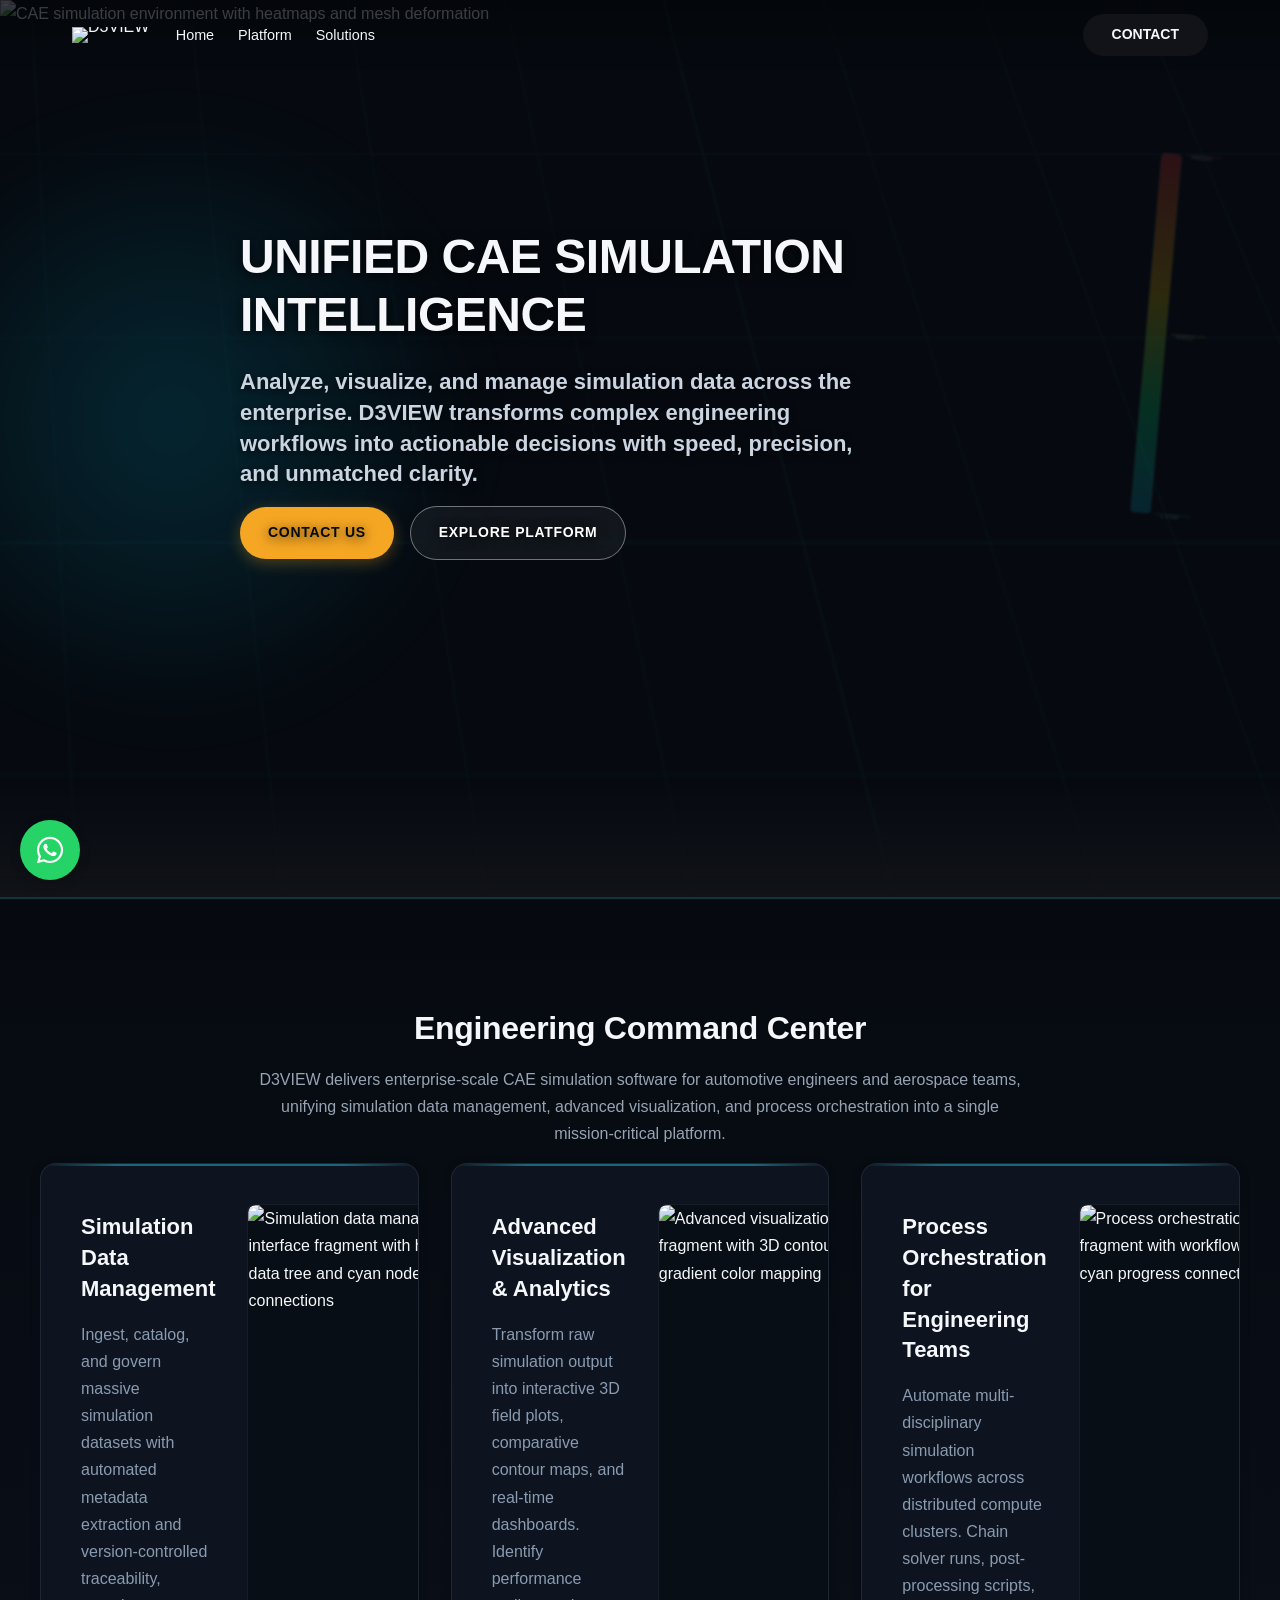
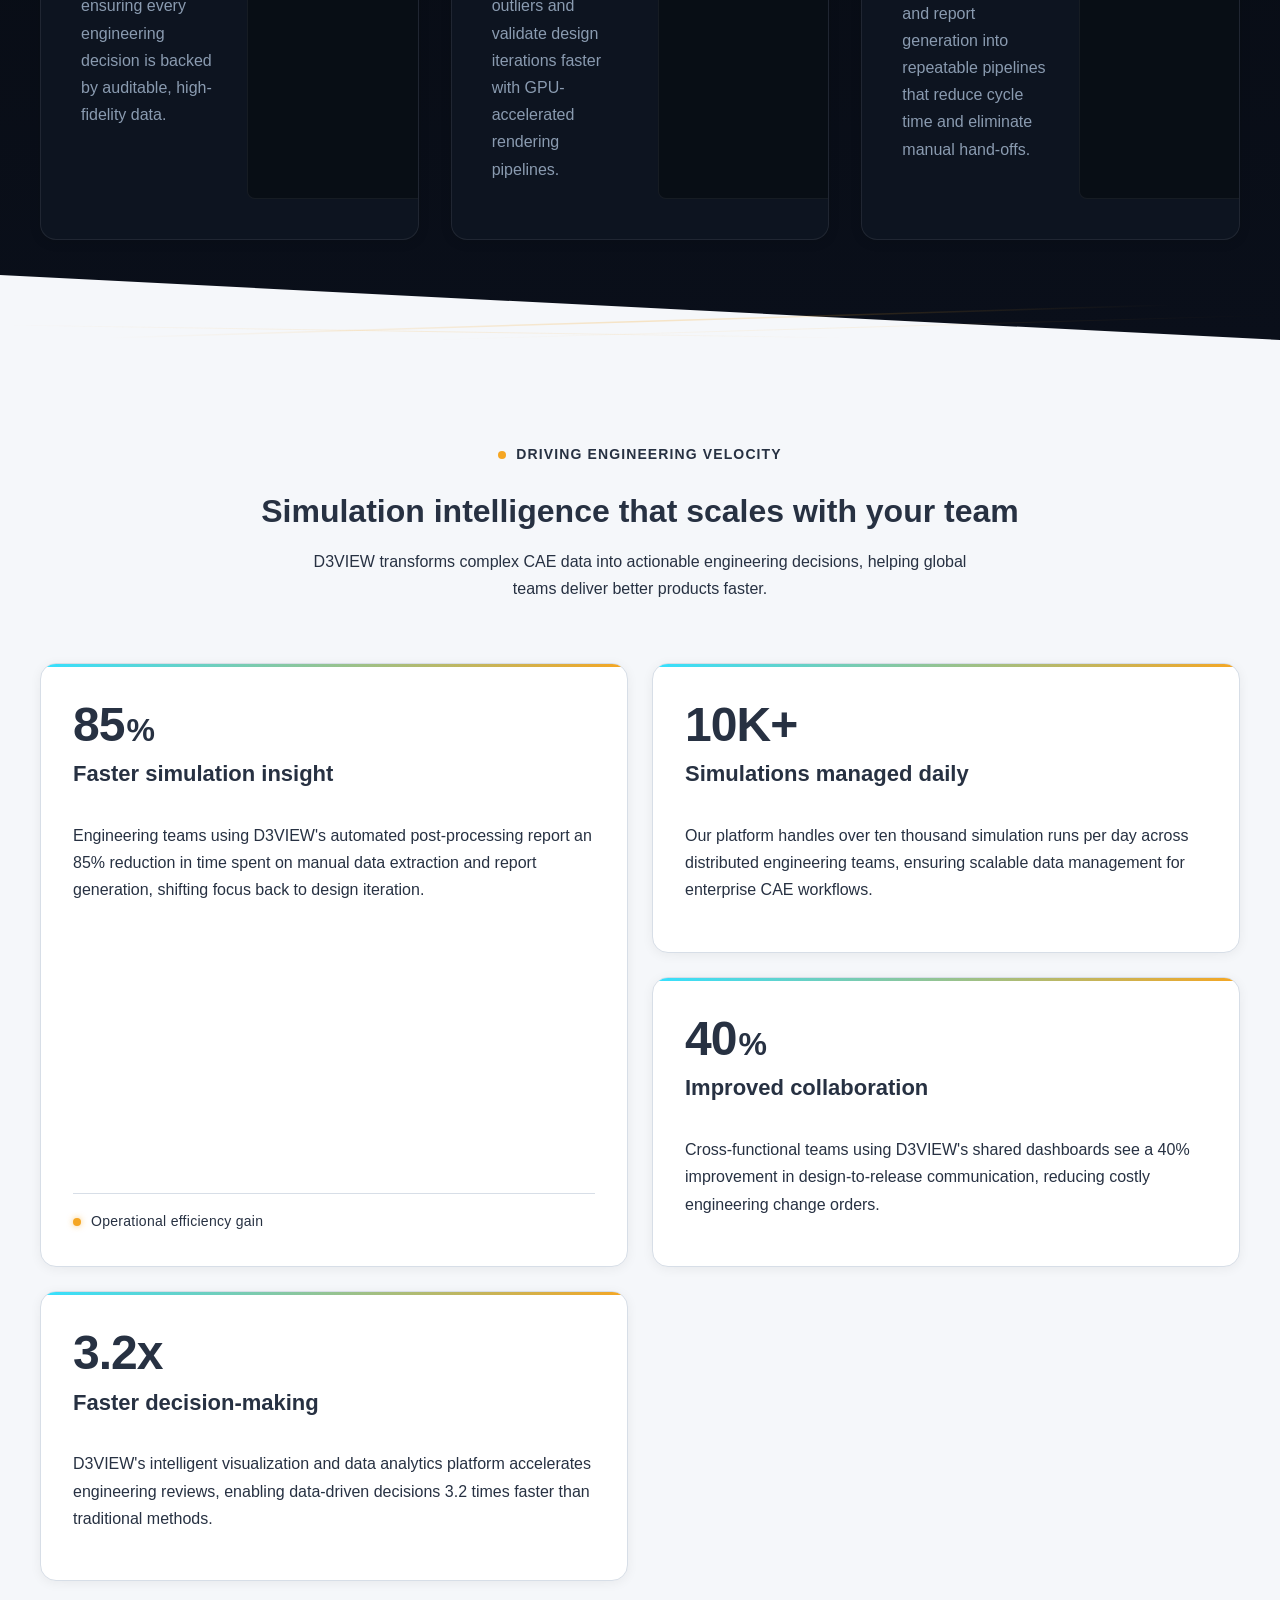
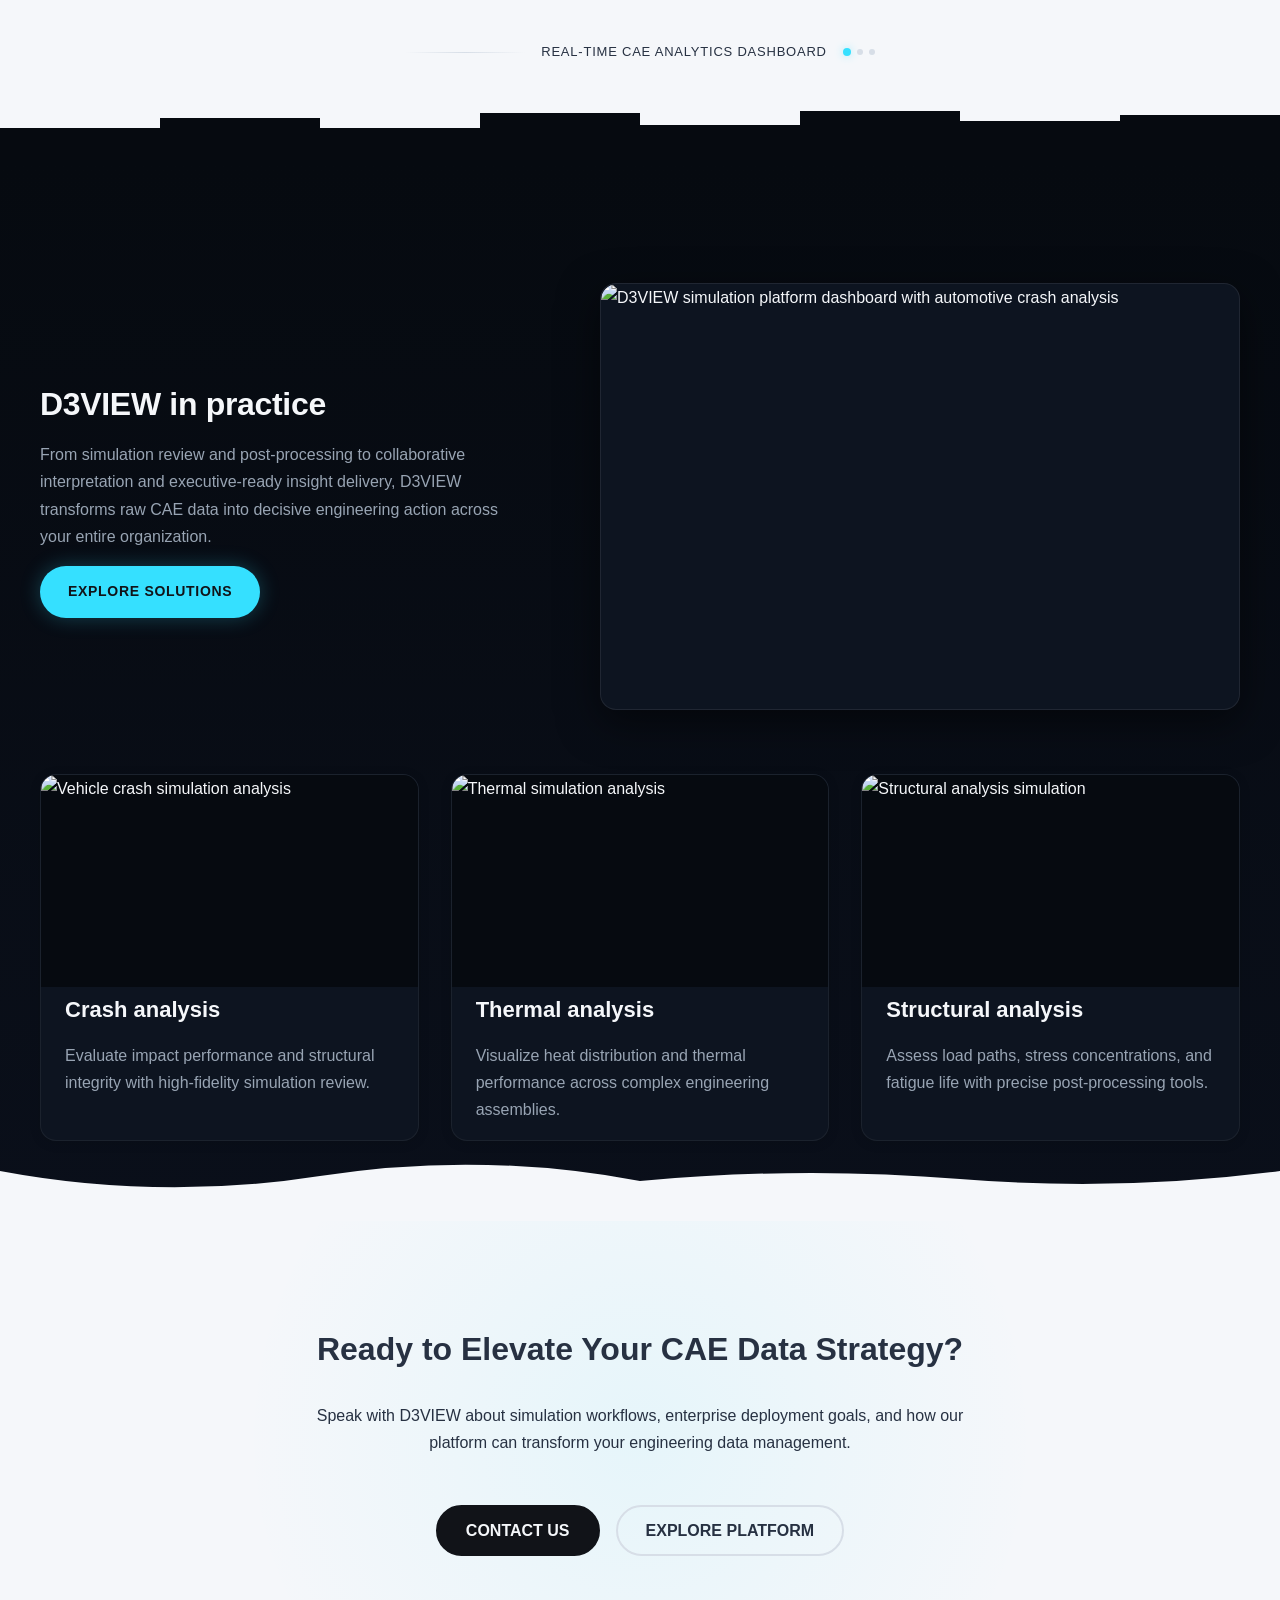
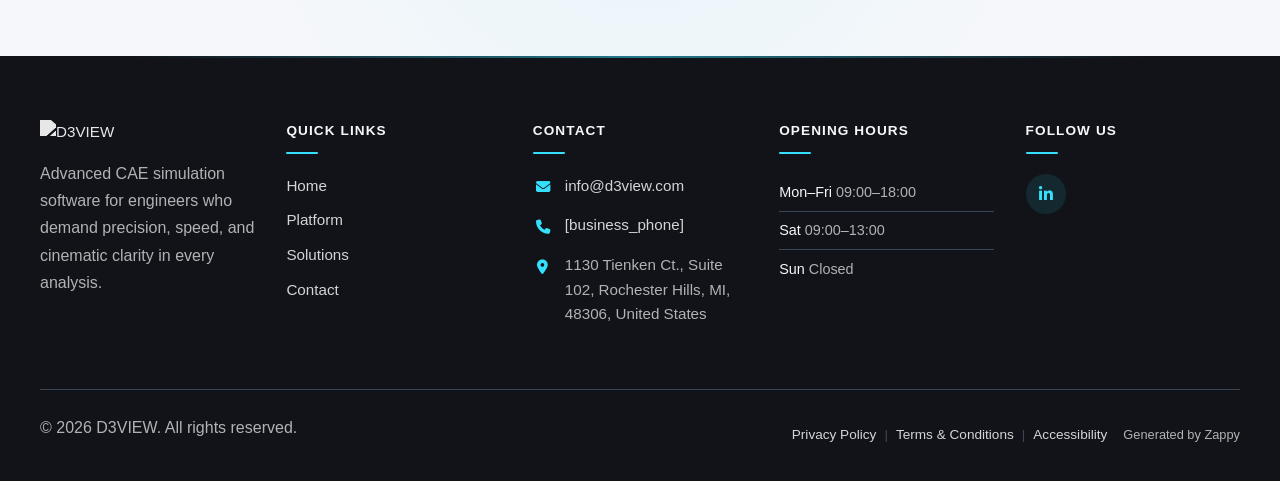
==== commit ccfcf35a: "Background sync: Progressive GitHub Sync" ====
--- a/public/index.html
+++ b/public/index.html
@@ -1 +1 @@
-<!doctype html><html lang="en"><head><meta charset="UTF-8"><meta content="width=device-width,initial-scale=1" name="viewport"><meta content="index, follow" name="robots"><title>Unlock Smarter CAE Simulations with Data Analytics — D3VIEW</title><meta content="Transform how you analyze, visualize, and manage simulation data with D3VIEW&#39;s advanced CAE platform. Built for engineers who demand faster insights. Start optimizing today." name="description"><meta content="D3VIEW, CAE simulation software for automotive engineers, engineering data management solutions US, simulation data analytics, finite element analysis software for aerospace" name="keywords"><link href="/assets/favicon.ico" rel="icon" type="image/x-icon"><link href="/assets/favicon-16x16.png" rel="icon" type="image/png" sizes="16x16"><link href="/assets/favicon-32x32.png" rel="icon" type="image/png" sizes="32x32"><link href="/assets/favicon-48x48.png" rel="icon" type="image/png" sizes="48x48"><link href="/assets/favicon-192x192.png" rel="icon" type="image/png" sizes="192x192"><link href="/assets/favicon-512x512.png" rel="icon" type="image/png" sizes="512x512"><link href="/assets/apple-touch-icon.png" rel="apple-touch-icon"><script>!function(){"use strict";var t="a267a51c-6e63-4d14-a354-4fe58161409e",e="https://api.zappy5.com/api/analytics/track",a=18e5,n=2592e6,o=!0,i=!0,r=!0;var s=function(){var e="zappy_visitor_"+t,a=null;try{if(a=localStorage.getItem(e)){var o=JSON.parse(a),i=Date.now();if(i-o.created<n)return o.lastSeen=i,localStorage.setItem(e,JSON.stringify(o)),o.id}}catch(t){console.warn("Zappy Analytics: LocalStorage not available")}var r="zv_"+Date.now()+"_"+Math.random().toString(36).substr(2,9);try{localStorage.setItem(e,JSON.stringify({id:r,created:Date.now(),lastSeen:Date.now()}))}catch(t){}return r}(),c=function(){var e="zappy_session_"+t,n=null;try{if(n=sessionStorage.getItem(e)){var o=JSON.parse(n),i=Date.now();if(i-o.timestamp<a)return o.timestamp=i,sessionStorage.setItem(e,JSON.stringify(o)),o.id}}catch(t){console.warn("Zappy Analytics: SessionStorage not available")}var r="zs_"+Date.now()+"_"+Math.random().toString(36).substr(2,9);try{sessionStorage.setItem(e,JSON.stringify({id:r,timestamp:Date.now()}))}catch(t){}return r}();function l(a,n){n=n||{};var o={website_id:t,event_type:a,page_path:window.location.pathname,referrer:document.referrer||"direct",visitor_id:s,session_id:c,metadata:n};if(navigator.sendBeacon){var i=new Blob([JSON.stringify(o)],{type:"application/json"});navigator.sendBeacon(e,i)}else fetch(e,{method:"POST",headers:{"Content-Type":"application/json"},body:JSON.stringify(o),keepalive:!0}).catch(function(t){console.warn("Zappy Analytics: Failed to track event",t)})}o&&l("pageview",{title:document.title,url:window.location.href}),i&&document.addEventListener("click",function(t){var e=t.target;if("BUTTON"===e.tagName||e.closest("button")){var a="BUTTON"===e.tagName?e:e.closest("button");l("click",{element:"button",text:a.textContent.trim().substring(0,100),id:a.id||null,class:a.className||null})}else if("A"===e.tagName||e.closest("a")){var n="A"===e.tagName?e:e.closest("a");l("navigation",{element:"link",text:n.textContent.trim().substring(0,100),href:n.href,external:n.hostname!==window.location.hostname})}},!0),r&&document.addEventListener("submit",function(t){var e=t.target;l("form_submit",{form_id:e.id||null,form_name:e.name||null,form_action:e.action||null,form_method:e.method||"GET"})},!0);var d=Date.now();window.addEventListener("beforeunload",function(){l("page_unload",{time_on_page:Math.floor((Date.now()-d)/1e3),page_path:window.location.pathname})}),window.zappyAnalytics={track:l,getVisitorId:function(){return s},getSessionId:function(){return c}}}()</script><meta content="Unlock Smarter CAE Simulations with Data Analytics — D3VIEW" property="og:title"><meta content="Transform how you analyze, visualize, and manage simulation data with D3VIEW&#39;s advanced CAE platform. Built for engineers who demand faster insights. Start optimizing today." property="og:description"><meta content="summary_large_image" name="twitter:card"><meta content="Unlock Smarter CAE Simulations with Data Analytics — D3VIEW" name="twitter:title"><meta content="Transform how you analyze, visualize, and manage simulation data with D3VIEW&#39;s advanced CAE platform. Built for engineers who demand faster insights. Start optimizing today." name="twitter:description"><meta content="website" property="og:type"><meta content="en_US" property="og:locale"><link href="https://cdnjs.cloudflare.com/ajax/libs/font-awesome/6.4.0/css/all.min.css" rel="stylesheet"><style>.skip-link{position:absolute;top:0;left:0;transform:translateY(-200%);padding:12px 18px;background:var(--bg-dark,#1a1a1a);color:var(--text-light,#fff);font-weight:600;border-radius:0 0 8px 0;z-index:10000}.skip-link:focus{transform:none;outline:2px solid var(--ring,#fff);outline-offset:2px}:focus-visible{outline:2px solid var(--ring,currentColor);outline-offset:3px}</style><link href="/assets/favicon.ico" rel="icon" type="image/x-icon"><link href="/assets/favicon-16x16.png" rel="icon" type="image/png" sizes="16x16"><link href="/assets/favicon-32x32.png" rel="icon" type="image/png" sizes="32x32"><link href="/assets/favicon-48x48.png" rel="icon" type="image/png" sizes="48x48"><link href="/assets/favicon-192x192.png" rel="icon" type="image/png" sizes="192x192"><link href="/assets/favicon-512x512.png" rel="icon" type="image/png" sizes="512x512"><link href="/assets/apple-touch-icon.png" rel="apple-touch-icon"><link href="https://cdn.jsdelivr.net/npm/vanilla-cookieconsent@3/dist/cookieconsent.css" rel="stylesheet"><script src="https://cdn.jsdelivr.net/npm/vanilla-cookieconsent@3/dist/cookieconsent.umd.js"></script><script src="https://cdn.jsdelivr.net/gh/mickidum/acc_toolbar/acctoolbar/acctoolbar.min.js"></script><link href="/styles.css" rel="stylesheet"><script>window.ZAPPY_WEBSITE_ID="a267a51c-6e63-4d14-a354-4fe58161409e",window.ZAPPY_API_BASE="https://api.zappy5.com"</script><style id="zappy-dropdown-submenu-styles">#navMenu li:has(.sub-menu),.nav-menu li:has(.sub-menu),.navbar li:has(.sub-menu),nav li:has(.sub-menu){position:relative}#navMenu .sub-menu,.nav-menu .sub-menu,.navbar .sub-menu,nav .sub-menu{display:block!important;position:absolute!important;top:100%;left:0;min-width:220px;background:#fff;border-radius:8px;box-shadow:0 8px 25px rgba(0,0,0,.15);padding:8px 0;opacity:0;visibility:hidden;transform:translateY(10px);transition:all .3s ease;z-index:1000;list-style:none;pointer-events:none}#navMenu li:hover>.sub-menu,.nav-menu li:hover>.sub-menu,.navbar li:hover>.sub-menu,nav li:hover>.sub-menu{opacity:1!important;visibility:visible!important;transform:translateY(0)!important;pointer-events:auto!important}.sub-menu li{list-style:none;margin:0;padding:0}.sub-menu a{display:block!important;padding:10px 16px!important;color:var(--text-dark,#333)!important;font-weight:500;text-decoration:none;white-space:nowrap;transition:background-color .2s}.sub-menu .zappy-nav-child>a{padding-left:28px!important;font-size:.9em!important;opacity:.85!important}[dir=rtl] .sub-menu .zappy-nav-child>a,html[lang=ar] .sub-menu .zappy-nav-child>a,html[lang=he] .sub-menu .zappy-nav-child>a{padding-left:10px!important;padding-right:28px!important}.sub-menu .zappy-nav-parent>a{font-weight:600!important}.sub-menu a:hover{background-color:#f5f5f5}[dir=rtl] .nav-menu .sub-menu,[dir=rtl] .navbar .sub-menu,[dir=rtl] nav .sub-menu,html[lang=ar] .nav-menu .sub-menu,html[lang=ar] .navbar .sub-menu,html[lang=ar] nav .sub-menu,html[lang=he] .nav-menu .sub-menu,html[lang=he] .navbar .sub-menu,html[lang=he] nav .sub-menu{left:auto!important;right:0!important}.sub-menu:empty,.sub-menu:not(:has(li)):not(:has(> a)),.sub-menu:not(:has(li:not(.zappy-hidden-menu-item))):not(:has(> a)){display:none!important;opacity:0!important;visibility:hidden!important;pointer-events:none!important}li:has(.menu-group-title):hover>.sub-menu{opacity:1!important;visibility:visible!important;transform:translateY(0)!important;pointer-events:auto!important}#navMenu>li>.menu-group-title,.nav-menu>li>.menu-group-title{display:inline-block;padding:.5rem 1rem;cursor:default;user-select:none}@media (max-width:768px){#navMenu .sub-menu,.nav-menu .sub-menu,.navbar .sub-menu,nav .sub-menu{position:static!important;transform:none!important;box-shadow:none!important;background:0 0!important;max-height:0;overflow:hidden;opacity:0;visibility:hidden;transition:max-height .3s ease,opacity .3s ease;padding:0!important;border-radius:0!important}#navMenu .sub-menu.mobile-expanded,.nav-menu .sub-menu.mobile-expanded,.navbar .sub-menu.mobile-expanded{max-height:none!important;overflow-y:visible!important;opacity:1!important;visibility:visible!important;padding:8px 0 8px 16px!important}[dir=rtl] .sub-menu.mobile-expanded,html[lang=he] .sub-menu.mobile-expanded{padding:8px 16px 8px 0!important}#navMenu li:hover>.sub-menu,.nav-menu li:hover>.sub-menu,.navbar li:hover>.sub-menu,nav li:hover>.sub-menu{opacity:0;visibility:hidden;pointer-events:none}#navMenu li>.sub-menu.mobile-expanded,.nav-menu li>.sub-menu.mobile-expanded,.navbar li>.sub-menu.mobile-expanded,nav li>.sub-menu.mobile-expanded{opacity:1!important;visibility:visible!important;pointer-events:auto!important}#navMenu li:has(.sub-menu),.nav-menu li:has(.sub-menu),.navbar li:has(.sub-menu),nav li:has(.sub-menu){display:flex!important;flex-wrap:wrap!important;align-items:center!important;position:relative!important;min-height:44px!important}#navMenu li:has(.sub-menu)>a,.nav-menu li:has(.sub-menu)>a,.navbar li:has(.sub-menu)>a,nav li:has(.sub-menu)>a{flex:1!important;min-width:0!important}#navMenu li:has(.sub-menu)>.menu-group-title,.nav-menu li:has(.sub-menu)>.menu-group-title,.navbar li:has(.sub-menu)>.menu-group-title,nav li:has(.sub-menu)>.menu-group-title{flex:1!important;min-width:0!important;padding:0!important;line-height:inherit!important}#navMenu li:has(.sub-menu)>.sub-menu,.nav-menu li:has(.sub-menu)>.sub-menu,.navbar li:has(.sub-menu)>.sub-menu,nav li:has(.sub-menu)>.sub-menu{flex-basis:100%!important;width:100%!important}#navMenu li:has(.sub-menu)>a [class*=arrow],#navMenu li:has(.sub-menu)>a [class*=chevron],.nav-menu li:has(.sub-menu)>a .fa-angle-down,.nav-menu li:has(.sub-menu)>a .fa-chevron-down,.nav-menu li:has(.sub-menu)>a [class*=arrow],.nav-menu li:has(.sub-menu)>a [class*=chevron],nav li:has(.sub-menu)>a [class*=arrow],nav li:has(.sub-menu)>a [class*=chevron]{display:none!important;visibility:hidden!important}.mobile-submenu-toggle{display:flex!important;align-items:center!important;justify-content:center!important;width:44px!important;height:auto!important;background:0 0!important;border:none!important;cursor:pointer!important;color:var(--text-light)!important;position:static!important;flex-shrink:0!important;align-self:stretch!important;z-index:2!important;padding:0!important;margin:0!important}.mobile-submenu-toggle::after{content:''!important;width:0!important;height:0!important;border-left:6px solid transparent!important;border-right:6px solid transparent!important;border-top:7px solid currentColor!important;transition:transform .3s ease!important}.mobile-submenu-toggle.expanded::after{transform:rotate(180deg)!important}.sub-menu a{padding:10px 0!important;display:block!important;color:var(--text-light)!important;white-space:normal!important}.sub-menu .zappy-nav-child>a{padding-left:28px!important;font-size:.9em!important;opacity:.85!important}[dir=rtl] .sub-menu .zappy-nav-child>a,html[lang=ar] .sub-menu .zappy-nav-child>a,html[lang=he] .sub-menu .zappy-nav-child>a{padding-left:0!important;padding-right:28px!important}.sub-menu .zappy-nav-parent>a{font-weight:600!important}#navMenu.active,.nav-menu.active{max-width:100vw!important;overflow-x:hidden!important;box-sizing:border-box!important}.navbar .sub-menu li a,.zappy-products-dropdown .sub-menu a,nav.navbar .sub-menu li a{color:var(--text-light)!important}}@media (min-width:769px){.mobile-submenu-toggle{display:none!important}}</style><style id="zappy-widget-visibility">html[dir=rtl] .whatsapp-float{right:20px!important;left:auto!important}html:not([dir]) .whatsapp-float,html[dir=ltr] .whatsapp-float{left:20px!important;right:auto!important}html[dir=rtl] #mic-access-tool-general-button,html[dir=rtl] #mic-init-access-tool #mic-access-tool-general-button,html[dir=rtl] #mic-init-access-tool .mic-access-tool-general-button,html[dir=rtl] ._access-icon,html[dir=rtl] .mic-access-tool-general-button{left:20px!important;right:auto!important}html:not([dir]) #mic-access-tool-general-button,html:not([dir]) #mic-init-access-tool #mic-access-tool-general-button,html:not([dir]) #mic-init-access-tool .mic-access-tool-general-button,html:not([dir]) ._access-icon,html:not([dir]) .mic-access-tool-general-button,html[dir=ltr] #mic-access-tool-general-button,html[dir=ltr] #mic-init-access-tool #mic-access-tool-general-button,html[dir=ltr] #mic-init-access-tool .mic-access-tool-general-button,html[dir=ltr] ._access-icon,html[dir=ltr] .mic-access-tool-general-button{right:20px!important;left:auto!important}@media (max-width:768px){.whatsapp-float{display:flex!important}}@media (min-width:769px){.whatsapp-float{display:flex!important}}@media (max-width:768px){#mic-access-tool-general-button,#mic-init-access-tool #mic-access-tool-general-button,#mic-init-access-tool .mic-access-tool-general-button,._access-icon,.mic-access-tool-general-button{display:flex!important;visibility:visible!important;opacity:1!important;pointer-events:auto!important}#mic-access-tool-box.opened-mic-access-tool,#mic-init-access-tool #mic-access-tool-box.opened-mic-access-tool,.mic-access-tool-box.opened-mic-access-tool{visibility:visible!important;opacity:1!important;pointer-events:auto!important}}@media (min-width:769px){#mic-access-tool-general-button,#mic-init-access-tool #mic-access-tool-general-button,#mic-init-access-tool .mic-access-tool-general-button,._access-icon,.mic-access-tool-general-button{display:flex!important;visibility:visible!important;opacity:1!important;pointer-events:auto!important}#mic-access-tool-box.opened-mic-access-tool,#mic-init-access-tool #mic-access-tool-box.opened-mic-access-tool,.mic-access-tool-box.opened-mic-access-tool{visibility:visible!important;opacity:1!important;pointer-events:auto!important}}</style></head><body><a href="#main" class="skip-link">Skip to main content</a><nav class="navbar"><button aria-label="Menu" class="mobile-toggle" id="mobileToggle"><svg viewBox="0 0 24 24" height="24" width="24" class="hamburger-icon" fill="none"><path d="M3 12h18M3 6h18M3 18h18" stroke="currentColor" stroke-width="2" stroke-linecap="round"></path></svg> <svg viewBox="0 0 24 24" height="24" width="24" class="close-icon" fill="none" style="display:none"><path d="M18 6L6 18M6 6l12 12" stroke="currentColor" stroke-width="2" stroke-linecap="round"></path></svg></button> <button aria-label="Call" class="phone-header-btn" data-phone="[business_phone]"><svg viewBox="0 0 24 24" height="20" width="20" fill="currentColor"><path d="M22 16.92v3a2 2 0 0 1-2.18 2 19.79 19.79 0 0 1-8.63-3.07 19.5 19.5 0 0 1-6-6 19.79 19.79 0 0 1-3.07-8.67A2 2 0 0 1 4.11 2h3a2 2 0 0 1 2 1.72 12.84 12.84 0 0 0 .7 2.81 2 2 0 0 1-.45 2.11L8.09 9.91a16 16 0 0 0 6 6l1.27-1.27a2 2 0 0 1 2.11-.45 12.84 12.84 0 0 0 2.81.7A2 2 0 0 1 22 16.92z"></path></svg></button><div class="nav-container"><div class="nav-brand"><a href="/" class="logo-link"><img alt="D3VIEW" src="/assets/site-home-image-1.webp" class="logo"></a></div><ul class="nav-menu" id="navMenu"><li><a href="/">Home</a></li><li><a href="/platform">Platform</a></li><li><a href="/solutions">Solutions</a></li></ul><div class="nav-cta-container"><a href="/contact" class="nav-cta-btn">Contact</a></div></div></nav><script>window.addEventListener("load",function(){const e=document.querySelector(".navbar, nav, header");if(!e)return void console.log("[Navbar] Navbar element not found");let t=document.getElementById("mobileToggle")||document.querySelector(".mobile-toggle")||document.querySelector(".hamburger")||document.querySelector(".hamburger-menu")||document.querySelector(".menu-toggle")||document.querySelector(".burger-menu")||document.querySelector('[aria-label="Menu"]')||document.querySelector('[aria-label="תפריט"]');const n=document.querySelector(".phone-header-btn"),o=window.getComputedStyle(e);let r=o.backgroundColor;if(console.log("[Navbar] Initial navbar background:",r),"transparent"===r||"rgba(0, 0, 0, 0)"===r||r.startsWith("rgba")&&r.includes(", 0)")){const e=o.backgroundImage;if(e&&"none"!==e)console.log("[Navbar] Navbar has background image/gradient, using dark text"),r="rgb(240, 240, 240)";else{const e=window.getComputedStyle(document.body).backgroundColor;console.log("[Navbar] Navbar transparent, using body background:",e),r=e}}const a=r.match(/\d+/g);if(a&&a.length>=3){const e=(.299*parseInt(a[0])+.587*parseInt(a[1])+.114*parseInt(a[2]))/255;console.log("[Navbar] Mobile button colors preserved from Claude CSS (luminance:",e.toFixed(2)+")");const o=document.createElement("style");o.id="zappy-mobile-nav-fix";document.documentElement.lang;document.documentElement.dir,o.textContent='\n        /* Hide mobile buttons on desktop, show only on mobile */\n        @media (min-width: 769px) {\n          .mobile-toggle,\n          .phone-header-btn {\n            display: none !important;\n          }\n        }\n        \n        /* Show and position mobile buttons correctly on mobile */\n        @media (max-width: 768px) {\n          .navbar,\n          nav.navbar {\n            min-height: 70px !important;\n          }\n\n          .mobile-toggle,\n          .phone-header-btn {\n            position: absolute !important;\n            top: 0 !important;\n            bottom: 0 !important;\n            margin-top: auto !important;\n            margin-bottom: auto !important;\n            transform: none !important;\n            z-index: 1001 !important;\n            display: flex !important;\n            align-items: center !important;\n            justify-content: center !important;\n            width: 36px !important;\n            height: 36px !important;\n            border-radius: 50% !important;\n            border: none !important;\n            cursor: pointer !important;\n            padding: 6px !important;\n            background: none !important;\n            color: var(--nav-text, var(--text-light)) !important;\n            touch-action: manipulation !important;\n            -webkit-tap-highlight-color: transparent !important;\n          }\n\n          html[data-zappy-site-type="ecommerce"] .phone-header-btn,\n          body[data-zappy-site-type="ecommerce"] .phone-header-btn,\n          html[data-zappy-site-type="ecommerce"] header .phone-header-btn,\n          html[data-zappy-site-type="ecommerce"] nav .phone-header-btn {\n            display: none !important;\n            visibility: hidden !important;\n            width: 0 !important;\n            height: 0 !important;\n            min-width: 0 !important;\n            overflow: hidden !important;\n          }\n          \n          /* LTR positioning (default): hamburger LEFT, phone RIGHT */\n          html:not([dir="rtl"]):not([lang="he"]):not([lang="ar"]) .mobile-toggle,\n          html[dir="ltr"] .mobile-toggle {\n            left: 12px !important;\n            right: auto !important;\n          }\n          html:not([dir="rtl"]):not([lang="he"]):not([lang="ar"]) .phone-header-btn,\n          html[dir="ltr"] .phone-header-btn {\n            right: 12px !important;\n            left: auto !important;\n          }\n          \n          /* RTL positioning: hamburger RIGHT, phone LEFT */\n          html[dir="rtl"] .mobile-toggle,\n          html[lang="he"] .mobile-toggle,\n          html[lang="ar"] .mobile-toggle {\n            right: 12px !important;\n            left: auto !important;\n          }\n          html[dir="rtl"] .phone-header-btn,\n          html[lang="he"] .phone-header-btn,\n          html[lang="ar"] .phone-header-btn {\n            left: 12px !important;\n            right: auto !important;\n          }\n          \n          /* CRITICAL: Ensure nav-container has min-height on mobile */\n          /* All children are positioned absolutely/fixed on mobile, so height:auto collapses to 0 */\n          .nav-container {\n            min-height: 70px !important;\n            position: relative !important;\n          }\n          \n          /* Ensure SVG icons are properly sized and inherit color */\n          .mobile-toggle svg,\n          .phone-header-btn svg {\n            width: 24px !important;\n            height: 24px !important;\n            /* Don\'t force display - let JavaScript control hamburger/close toggle */\n          }\n          \n          /* Reset nav-cta-container on mobile - remove desktop box-shadow/padding */\n          /* that creates a visible ghost box when CTA button is hidden */\n          .nav-cta-container {\n            box-shadow: none !important;\n            padding: 0 !important;\n          }\n          \n          /* Hide nav-cta-container entirely on mobile when there\'s no lang-switcher */\n          /* (only the CTA button is inside, and it\'s hidden on mobile) */\n          .nav-cta-container:not(:has(.lang-switcher)) {\n            display: none !important;\n          }\n          \n          /* CRITICAL: Prevent hero image fade gradient from bleeding over headline text */\n          /* The .image-fade-gradient has bottom: -30px (extends below parent) */\n          /* On mobile stacked layout, this overlaps the h1 text below the image */\n          .hero-image-column {\n            overflow: hidden !important;\n          }\n          .image-fade-gradient {\n            bottom: 0 !important;\n          }\n          \n          /* Hide desktop language switcher on mobile - hamburger menu handles it */\n          /* High specificity to override stored CSS */\n          .lang-switcher,\n          .nav-cta-container .lang-switcher,\n          .nav-container .lang-switcher,\n          .navbar .lang-switcher,\n          .navbar .nav-cta-container .lang-switcher {\n            display: none !important;\n          }\n        }\n      ';const r=document.getElementById("zappy-mobile-nav-fix");r&&r.remove(),document.head.appendChild(o),console.log("[Navbar] Critical CSS injected for mobile nav positioning");const i=window.innerWidth<=768;if(t){const e=t.querySelector(".hamburger-icon"),n=t.querySelector(".close-icon");e&&(e.style.setProperty("width","24px","important"),e.style.setProperty("height","24px","important"),e.style.setProperty("display","block","important")),n&&(n.style.setProperty("width","24px","important"),n.style.setProperty("height","24px","important"),n.style.setProperty("display","none","important")),i?(t.style.setProperty("position","absolute","important"),t.style.setProperty("top","0","important"),t.style.setProperty("bottom","0","important"),t.style.setProperty("margin-top","auto","important"),t.style.setProperty("margin-bottom","auto","important"),t.style.setProperty("transform","none","important"),t.style.setProperty("z-index","1001","important"),t.style.removeProperty("left"),t.style.removeProperty("right"),console.log("[Navbar] Mobile toggle positioning applied (mobile viewport)")):(t.style.removeProperty("position"),t.style.removeProperty("top"),t.style.removeProperty("transform"),t.style.removeProperty("z-index"),t.style.removeProperty("left"),t.style.removeProperty("right"),console.log("[Navbar] Desktop viewport - cleared mobile toggle inline positioning"))}if(n){const e=n.querySelector("svg");e&&(e.style.width="24px",e.style.height="24px",e.setAttribute("width","24"),e.setAttribute("height","24")),i?(n.style.setProperty("position","absolute","important"),n.style.setProperty("top","0","important"),n.style.setProperty("bottom","0","important"),n.style.setProperty("margin-top","auto","important"),n.style.setProperty("margin-bottom","auto","important"),n.style.setProperty("transform","none","important"),n.style.setProperty("z-index","1001","important"),n.style.removeProperty("left"),n.style.removeProperty("right"),console.log("[Navbar] Phone button positioning applied (mobile viewport)")):(n.style.removeProperty("position"),n.style.removeProperty("top"),n.style.removeProperty("transform"),n.style.removeProperty("z-index"),n.style.removeProperty("left"),n.style.removeProperty("right"),console.log("[Navbar] Desktop viewport - cleared phone button inline positioning"))}}else console.log("[Navbar] Could not parse background color:",r);t=document.getElementById("mobileToggle")||document.querySelector(".mobile-toggle")||document.querySelector(".hamburger")||document.querySelector(".hamburger-menu")||document.querySelector(".menu-toggle")||document.querySelector(".burger-menu")||document.querySelector('[aria-label="Menu"]')||document.querySelector('[aria-label="תפריט"]');const i=document.getElementById("navMenu")||document.querySelector(".nav-menu")||document.querySelector(".nav-links")||document.querySelector("nav ul:not(.submenu)");if(!t||!i)return void console.log("[Navbar] Mobile toggle or menu not found:",{toggle:!!t,menu:!!i});i.id||(i.id="navMenu"),console.log("[Navbar] Initializing mobile menu...");const l=t.cloneNode(!0);t.parentNode.replaceChild(l,t);var s=0;function p(e){var t=Date.now();t-s<300||(s=t,function(e){e.preventDefault(),e.stopPropagation();const t=l.querySelector(".hamburger-icon"),n=l.querySelector(".close-icon");i.classList.contains("active")?(i.classList.remove("active"),t&&t.style.setProperty("display","block","important"),n&&n.style.setProperty("display","none","important"),document.body.style.overflow="",console.log("[Navbar] Menu closed")):(i.classList.add("active"),t&&t.style.setProperty("display","none","important"),n&&n.style.setProperty("display","block","important"),document.body.style.overflow="hidden",console.log("[Navbar] Menu opened"))}(e))}l.addEventListener("click",p),l.addEventListener("touchend",p),i.querySelectorAll("a").forEach(function(e){e.addEventListener("click",function(){if("#"===this.getAttribute("href"))return;const e=l.querySelector(".hamburger-icon"),t=l.querySelector(".close-icon");i.classList.remove("active"),e&&e.style.setProperty("display","block","important"),t&&t.style.setProperty("display","none","important"),document.body.style.overflow="",console.log("[Navbar] Menu closed (link clicked)")})});var m=i.querySelectorAll(".dropdown-toggle");m.forEach(function(e){e.addEventListener("click",function(e){e.preventDefault(),e.stopPropagation();var t=this.closest(".nav-dropdown");t&&(t.parentNode.querySelectorAll(".nav-dropdown.open").forEach(function(e){e!==t&&e.classList.remove("open")}),t.classList.toggle("open"),console.log("[Navbar] Dropdown toggled:",t.classList.contains("open")?"open":"closed"))})}),document.addEventListener("click",function(e){e.target.closest(".nav-dropdown")||document.querySelectorAll(".nav-dropdown.open").forEach(function(e){e.classList.remove("open")})}),console.log("[Navbar] Dropdown handlers initialized for "+m.length+" dropdowns"),n&&n.addEventListener("click",function(){const e=document.querySelectorAll('a[href^="tel:"]'),t=e.length>0?e[0].getAttribute("href").replace("tel:",""):"[business_phone]";window.location.href="tel:"+t,console.log("[Navbar] Phone button clicked")}),console.log("[Navbar] Mobile menu initialized successfully")})</script><main id="main"><section class="home-hero-section" data-band-index="0" data-layout-spec="Home-hero" data-hero-type="fullscreen-scrim"><div class="hero-bg-wrapper"><img alt="CAE simulation environment with heatmaps and mesh deformation" src="/assets/site-home-hero-image-1.webp" data-context="Ultra-detailed cinematic 3D render of a CAE simulation environment showing a vehicle crash analysis with colorful contour heatmaps, mesh deformation grids, floating holographic data panels with engineering graphs, dark command center atmosphere with subtle cyan and electric blue highlights, depth of field blur on edges, 8K photorealistic style" data-placeholder="home-hero-image-1" height="600" loading="eager" width="1200" class="hero-bg-img" data-hero-bg="true" fetchpriority="high"></div><div class="hero-scrim"></div><div class="hero-decorations" aria-hidden="true"><svg viewBox="0 0 600 600" preserveAspectRatio="xMidYMid slice" xmlns="http://www.w3.org/2000/svg" class="hero-grid-overlay" height="600" width="600"><defs><pattern height="60" id="perspectiveGrid" patternUnits="userSpaceOnUse" width="60"><path d="M 60 0 L 0 0 L 0 60" fill="none" stroke="#00B4D8" stroke-width="0.5" stroke-opacity="0.06"></path></pattern></defs><rect fill="url(#perspectiveGrid)" height="100%" width="100%"></rect><path d="M 0 300 L 600 300 M 300 0 L 300 600" stroke="#00B4D8" stroke-width="0.5" stroke-opacity="0.04"></path></svg><div class="hero-glow-accent"></div><svg viewBox="0 0 80 400" preserveAspectRatio="xMidYMid meet" xmlns="http://www.w3.org/2000/svg" class="hero-color-bar" height="400" width="80"><defs><linearGradient id="velocityGradient" x1="0%" x2="0%" y1="0%" y2="100%"><stop offset="0%" stop-color="#FF3333"></stop><stop offset="40%" stop-color="#FFD700"></stop><stop offset="70%" stop-color="#00FF88"></stop><stop offset="100%" stop-color="#00B4D8"></stop></linearGradient></defs><rect fill="url(#velocityGradient)" height="360" width="20" x="10" y="20" rx="4" stroke="rgba(255,255,255,0.2)" stroke-width="1"></rect><line stroke="#FF3333" stroke-width="1" x1="35" x2="70" y1="20" y2="20" opacity="0.8"></line><text fill="#8A9BB0" font-family="Inter, sans-serif" font-size="8" font-weight="600" x="40" y="24">HIGH</text><line stroke="#FFD700" stroke-width="1" x1="35" x2="70" y1="200" y2="200" opacity="0.8"></line><text fill="#8A9BB0" font-family="Inter, sans-serif" font-size="8" font-weight="600" x="40" y="204">MED</text><line stroke="#00B4D8" stroke-width="1" x1="35" x2="70" y1="380" y2="380" opacity="0.8"></line><text fill="#8A9BB0" font-family="Inter, sans-serif" font-size="8" font-weight="600" x="40" y="384">LOW</text></svg></div><div class="hero-overlay-group"><h1 class="hero-headline">Unified CAE Simulation Intelligence</h1><h3 class="hero-subtitle">Analyze, visualize, and manage simulation data across the enterprise. D3VIEW transforms complex engineering workflows into actionable decisions with speed, precision, and unmatched clarity.</h3><div class="hero-cta-group"><a href="/contact" class="btn-primary hero-cta-primary">Contact Us</a> <a href="/platform" class="btn-secondary hero-cta-secondary">Explore Platform</a></div></div><div class="home-hero-divider-wrapper" aria-hidden="true"><svg viewBox="0 0 1200 120" preserveAspectRatio="none" xmlns="http://www.w3.org/2000/svg" aria-hidden="true" data-no-icon-edit="true"><defs><linearGradient id="dividerFade" x1="0%" x2="0%" y1="0%" y2="100%"><stop offset="0%" stop-color="#111318" stop-opacity="0"></stop><stop offset="100%" stop-color="#111318" stop-opacity="1"></stop></linearGradient></defs><rect fill="url(#dividerFade)" height="120" width="1200" x="0" y="0"></rect><path d="M 0 120 L 1200 120 L 1200 119 L 0 119 Z" fill="#060A10" opacity="0.4"></path><path d="M 0 118 L 1200 118" fill="#060A10" opacity="0.3" stroke="var(--accent)" stroke-width="1"></path></svg></div></section><section class="home-capabilities-section" data-band-index="1" data-layout-spec="Home-capabilities"><div class="home-capabilities-section__container"><header class="home-capabilities-section__intro"><h2 class="home-capabilities-section__title">Engineering Command Center</h2><p class="home-capabilities-section__subtitle">D3VIEW delivers enterprise-scale CAE simulation software for automotive engineers and aerospace teams, unifying simulation data management, advanced visualization, and process orchestration into a single mission-critical platform.</p></header><div class="home-capabilities-section__grid"><article class="home-capabilities-section__card"><div class="home-capabilities-section__card-body"><h3 class="home-capabilities-section__card-title">Simulation Data Management</h3><p class="home-capabilities-section__card-text">Ingest, catalog, and govern massive simulation datasets with automated metadata extraction and version-controlled traceability, ensuring every engineering decision is backed by auditable, high-fidelity data.</p></div><div class="home-capabilities-section__card-visual"><img alt="Simulation data management interface fragment with hierarchical data tree and cyan node connections" src="/assets/site-home-capabilities-image-1.webp" data-context="Abstract dark engineering interface fragment showing a hierarchical data tree with glowing cyan nodes and thin connecting lines, resembling a mission-control simulation data catalog panel for CAE engineers." data-placeholder="home-capabilities-image-1" height="180" loading="lazy" width="280" decoding="async"></div></article><article class="home-capabilities-section__card"><div class="home-capabilities-section__card-body"><h3 class="home-capabilities-section__card-title">Advanced Visualization &amp; Analytics</h3><p class="home-capabilities-section__card-text">Transform raw simulation output into interactive 3D field plots, comparative contour maps, and real-time dashboards. Identify performance outliers and validate design iterations faster with GPU-accelerated rendering pipelines.</p></div><div class="home-capabilities-section__card-visual"><img alt="Advanced visualization interface fragment with 3D contour plot and gradient color mapping" src="/assets/site-home-capabilities-image-2.webp" data-context="Dark engineering UI fragment displaying a 3D wireframe contour plot with cyan-to-amber gradient color mapping, overlaid with thin grid lines and small floating data callouts, evoking a CAE post-processing dashboard." data-placeholder="home-capabilities-image-2" height="180" loading="lazy" width="280" decoding="async"></div></article><article class="home-capabilities-section__card"><div class="home-capabilities-section__card-body"><h3 class="home-capabilities-section__card-title">Process Orchestration for Engineering Teams</h3><p class="home-capabilities-section__card-text">Automate multi-disciplinary simulation workflows across distributed compute clusters. Chain solver runs, post-processing scripts, and report generation into repeatable pipelines that reduce cycle time and eliminate manual hand-offs.</p></div><div class="home-capabilities-section__card-visual"><img alt="Process orchestration interface fragment with workflow nodes and cyan progress connectors" src="/assets/site-home-capabilities-image-3.webp" data-context="Abstract dark interface fragment showing a horizontal workflow diagram with connected rectangular nodes, thin cyan progress lines, and small status indicators, resembling an engineering process orchestration canvas." data-placeholder="home-capabilities-image-3" height="180" loading="lazy" width="280" decoding="async"></div></article></div></div><div class="home-capabilities-section__divider-wrapper" aria-hidden="true" data-no-icon-edit="true"><svg viewBox="0 0 1200 80" preserveAspectRatio="none" xmlns="http://www.w3.org/2000/svg"><defs><linearGradient id="signal-grad" x1="0%" x2="100%" y1="0%" y2="0%"><stop offset="0%" stop-color="#F5A623" stop-opacity="0"></stop><stop offset="50%" stop-color="#F5A623" stop-opacity="0.25"></stop><stop offset="100%" stop-color="#F5A623" stop-opacity="0"></stop></linearGradient></defs><path d="M0,80 L0,15 L1200,80 L1200,80 Z" fill="var(--bg-light)"></path><line stroke="url(#signal-grad)" stroke-width="1.5" x1="100" x2="1100" y1="78" y2="45" vector-effect="non-scaling-stroke"></line><line stroke="url(#signal-grad)" stroke-width="1" x1="0" x2="800" y1="65" y2="78" opacity="0.6" vector-effect="non-scaling-stroke"></line><line stroke="url(#signal-grad)" stroke-width="1" x1="400" x2="1200" y1="80" y2="55" opacity="0.4" vector-effect="non-scaling-stroke"></line></svg></div></section><section class="home-stats-section" data-band-index="2" data-layout-spec="Home-stats"><div class="home-stats-section__container"><div class="home-stats-section__header"><span class="home-stats-section__label">Driving Engineering Velocity</span><h2 class="home-stats-section__title">Simulation intelligence that scales with your team</h2><p class="home-stats-section__subtitle">D3VIEW transforms complex CAE data into actionable engineering decisions, helping global teams deliver better products faster.</p></div><div class="home-stats-section__grid"><article class="home-stats-section__card home-stats-section__card--large"><div class="home-stats-section__card-accent"></div><div class="home-stats-section__card-content"><div class="home-stats-section__stat-group"><span class="home-stats-section__number"><span class="home-stats-section__number-value">85</span><span class="home-stats-section__number-suffix">%</span></span><h3 class="home-stats-section__card-title">Faster simulation insight</h3></div><p class="home-stats-section__card-text">Engineering teams using D3VIEW's automated post-processing report an 85% reduction in time spent on manual data extraction and report generation, shifting focus back to design iteration.</p><div class="home-stats-section__indicator"><span class="home-stats-section__indicator-dot"></span> <span class="home-stats-section__indicator-label">Operational efficiency gain</span></div></div></article><article class="home-stats-section__card"><div class="home-stats-section__card-accent"></div><div class="home-stats-section__card-content"><div class="home-stats-section__stat-group"><span class="home-stats-section__number"><span class="home-stats-section__number-value">10K+</span></span><h3 class="home-stats-section__card-title">Simulations managed daily</h3></div><p class="home-stats-section__card-text">Our platform handles over ten thousand simulation runs per day across distributed engineering teams, ensuring scalable data management for enterprise CAE workflows.</p></div></article><article class="home-stats-section__card"><div class="home-stats-section__card-accent"></div><div class="home-stats-section__card-content"><div class="home-stats-section__stat-group"><span class="home-stats-section__number"><span class="home-stats-section__number-value">40</span><span class="home-stats-section__number-suffix">%</span></span><h3 class="home-stats-section__card-title">Improved collaboration</h3></div><p class="home-stats-section__card-text">Cross-functional teams using D3VIEW's shared dashboards see a 40% improvement in design-to-release communication, reducing costly engineering change orders.</p></div></article><article class="home-stats-section__card"><div class="home-stats-section__card-accent"></div><div class="home-stats-section__card-content"><div class="home-stats-section__stat-group"><span class="home-stats-section__number"><span class="home-stats-section__number-value">3.2x</span></span><h3 class="home-stats-section__card-title">Faster decision-making</h3></div><p class="home-stats-section__card-text">D3VIEW's intelligent visualization and data analytics platform accelerates engineering reviews, enabling data-driven decisions 3.2 times faster than traditional methods.</p></div></article></div><div class="home-stats-section__annotation"><div class="home-stats-section__annotation-line"></div><span class="home-stats-section__annotation-text">Real-time CAE analytics dashboard</span><div class="home-stats-section__annotation-dots"><span class="home-stats-section__annotation-dot home-stats-section__annotation-dot--active"></span> <span class="home-stats-section__annotation-dot"></span> <span class="home-stats-section__annotation-dot"></span></div></div></div><div class="home-stats-section__divider-wrapper"><svg viewBox="0 0 1200 80" preserveAspectRatio="none" xmlns="http://www.w3.org/2000/svg" aria-hidden="true" data-no-icon-edit="true"><defs><linearGradient id="stats-divider-grad" x1="0%" x2="0%" y1="0%" y2="100%"><stop offset="0%" stop-color="#F5F7FA"></stop><stop offset="100%" stop-color="#111318"></stop></linearGradient></defs><path d="M0,80 L0,45 L150,45 L150,35 L300,35 L300,45 L450,45 L450,30 L600,30 L600,42 L750,42 L750,28 L900,28 L900,38 L1050,38 L1050,32 L1200,32 L1200,80 Z" fill="#060A10"></path></svg></div></section><section class="home-showcase-section" data-band-index="3" data-layout-spec="Home-showcase"><div class="home-showcase-section__container"><div class="home-showcase-section__row-upper"><div class="home-showcase-section__content-col"><h2 class="home-showcase-section__heading">D3VIEW in practice</h2><p class="home-showcase-section__description">From simulation review and post-processing to collaborative interpretation and executive-ready insight delivery, D3VIEW transforms raw CAE data into decisive engineering action across your entire organization.</p><a href="/solutions" class="home-showcase-section__cta">Explore solutions</a></div><div class="home-showcase-section__image-col"><div class="home-showcase-section__image-frame"><img alt="D3VIEW simulation platform dashboard with automotive crash analysis" src="/assets/site-home-showcase-image-1.webp" data-context="A wide cinematic screenshot of the D3VIEW CAE simulation platform dashboard showing a 3D automotive crash simulation with color-coded stress maps, data panels, and analysis charts on a dark interface" data-placeholder="home-showcase-image-1" height="400" loading="lazy" width="600" decoding="async"></div></div></div><div class="home-showcase-section__row-lower"><div class="home-showcase-section__tile"><div class="home-showcase-section__tile-image"><img alt="Vehicle crash simulation analysis" src="/assets/site-home-showcase-image-2.webp" data-context="Close-up engineering visualization of a vehicle frontal crash test simulation with deformation heatmap and impact force vectors on a dark technical interface" data-placeholder="home-showcase-image-2" height="300" loading="lazy" width="400" decoding="async"></div><h3 class="home-showcase-section__tile-heading">Crash analysis</h3><p class="home-showcase-section__tile-description">Evaluate impact performance and structural integrity with high-fidelity simulation review.</p></div><div class="home-showcase-section__tile"><div class="home-showcase-section__tile-image"><img alt="Thermal simulation analysis" src="/assets/site-home-showcase-image-3.webp" data-context="Thermal simulation visualization of an engine component with color gradient showing temperature distribution from blue to red, displayed on a dark engineering dashboard" data-placeholder="home-showcase-image-3" height="300" loading="lazy" width="400" decoding="async"></div><h3 class="home-showcase-section__tile-heading">Thermal analysis</h3><p class="home-showcase-section__tile-description">Visualize heat distribution and thermal performance across complex engineering assemblies.</p></div><div class="home-showcase-section__tile"><div class="home-showcase-section__tile-image"><img alt="Structural analysis simulation" src="/assets/site-home-showcase-image-4.webp" data-context="Structural finite element analysis of an aerospace component showing stress contours and displacement vectors on a dark technical interface with data readouts" data-placeholder="home-showcase-image-4" height="300" loading="lazy" width="400" decoding="async"></div><h3 class="home-showcase-section__tile-heading">Structural analysis</h3><p class="home-showcase-section__tile-description">Assess load paths, stress concentrations, and fatigue life with precise post-processing tools.</p></div></div></div><div class="home-showcase-section__divider-wrapper"><svg viewBox="0 0 1200 80" preserveAspectRatio="none" xmlns="http://www.w3.org/2000/svg" aria-hidden="true" data-no-icon-edit="true"><defs><linearGradient id="home-showcase-cyan-fade" x1="0%" x2="0%" y1="0%" y2="100%"><stop offset="0%" stop-color="var(--accent)" stop-opacity="0"></stop><stop offset="50%" stop-color="var(--accent)" stop-opacity="0.35"></stop><stop offset="100%" stop-color="var(--accent)" stop-opacity="0"></stop></linearGradient></defs><path d="M0,80 L0,30 Q150,60 300,35 T600,40 Q750,25 900,38 T1200,30 L1200,80 Z" fill="var(--bg-light)"></path></svg></div></section><section class="home-cta-section" data-band-index="4" data-layout-spec="Home-cta"><div class="home-cta-section__glow"></div><div class="home-cta-section__container"><h2 class="home-cta-section__heading">Ready to Elevate Your CAE Data Strategy?</h2><p class="home-cta-section__text">Speak with D3VIEW about simulation workflows, enterprise deployment goals, and how our platform can transform your engineering data management.</p><div class="home-cta-section__actions"><a href="/contact" class="home-cta-section__btn home-cta-section__btn--primary">Contact Us</a> <a href="/platform" class="home-cta-section__btn home-cta-section__btn--secondary">Explore Platform</a></div></div></section></main><footer class="site-footer"><div class="footer-container"><div class="footer-grid"><div class="footer-col footer-company-col"><img alt="D3VIEW" src="/assets/d3view-engineering-software-cae-solutions-logo.webp" class="logo"><p class="footer-tagline">Advanced CAE simulation software for engineers who demand precision, speed, and cinematic clarity in every analysis.</p></div><div class="footer-col footer-links-col"><h4>Quick Links</h4><ul><li><a href="/">Home</a></li><li><a href="/platform">Platform</a></li><li><a href="/solutions">Solutions</a></li><li><a href="/contact">Contact</a></li></ul></div><div class="footer-col footer-contact-col"><h4>Contact</h4><ul class="footer-contact"><li><span class="contact-icon"><i class="fas fa-envelope"></i></span> <span class="contact-text"><a href="mailto:[business_email]">[business_email]</a></span></li><li><span class="contact-icon"><i class="fas fa-phone"></i></span> <span class="contact-text"><a href="tel:[business_phone]">[business_phone]</a></span></li><li><a href="/"><span class="contact-icon"><i class="fas fa-map-marker-alt"></i></span> <span class="contact-text">[business_address]</span></a></li></ul></div><div class="footer-col footer-hours-col"><h4>Opening Hours</h4><ul class="footer-hours"><li><a href="/"><span class="hours-day">Mon–Fri</span> <span class="hours-time">09:00–18:00</span></a></li><li><a href="/"><span class="hours-day">Sat</span> <span class="hours-time">09:00–13:00</span></a></li><li><a href="/"><span class="hours-day">Sun</span> <span class="hours-time">Closed</span></a></li></ul></div><div class="footer-col footer-social-col"><h4>Follow Us</h4><div class="footer-social"><a href="#" aria-label="Facebook" data-zappy-social-placeholder="true"><i class="fab fa-facebook-f"></i></a> <a href="#" aria-label="Instagram" data-zappy-social-placeholder="true"><i class="fab fa-instagram"></i></a> <a href="#" aria-label="WhatsApp" data-zappy-social-placeholder="true"><i class="fab fa-whatsapp"></i></a></div></div></div><div class="footer-bottom"><div class="footer-bottom-left"><p class="footer-copyright">© 2026 D3VIEW. All rights reserved.</p></div><div class="footer-bottom-right"><nav class="footer-legal"><a href="/privacy">Privacy Policy</a> <span class="legal-divider" aria-hidden="true">|</span> <a href="/terms">Terms &amp; Conditions</a> <span class="legal-divider" aria-hidden="true">|</span> <a href="/accessibility">Accessibility</a></nav><a href="https://zappy5.com" class="zappy-attribution" target="_blank">Generated by Zappy</a></div></div></div></footer><a href="https://wa.me/[whatsapp_handle]" class="whatsapp-float" aria-label="WhatsApp"><i class="fab fa-whatsapp"></i></a><div data-integration="accessibility:toolbar"></div><script src="/script.js"></script><script id="zappy-mobile-submenu-script">!function(){function e(){if(window.innerWidth>768)return document.querySelectorAll(".mobile-submenu-toggle").forEach(function(e){e.remove()}),void document.querySelectorAll(".sub-menu.mobile-expanded").forEach(function(e){e.classList.remove("mobile-expanded")});document.querySelectorAll(".nav-menu li:has(.sub-menu), nav li:has(.sub-menu), .navbar li:has(.sub-menu), #navMenu li:has(.sub-menu)").forEach(function(e){if(!e.querySelector(".mobile-submenu-toggle")){var t=e.querySelector(".sub-menu"),n=e.querySelector(":scope > a");if(t&&n){var o=document.createElement("button");o.className="mobile-submenu-toggle",o.setAttribute("aria-label","Toggle submenu"),o.setAttribute("type","button"),n.insertAdjacentElement("afterend",o),o.addEventListener("click",function(e){e.preventDefault(),e.stopPropagation(),document.querySelectorAll(".sub-menu.mobile-expanded").forEach(function(e){if(e!==t){e.classList.remove("mobile-expanded");var n=e.parentElement.querySelector(".mobile-submenu-toggle");n&&n.classList.remove("expanded")}}),t.classList.toggle("mobile-expanded"),o.classList.toggle("expanded")})}}})}var t;"loading"===document.readyState?document.addEventListener("DOMContentLoaded",e):e(),window.addEventListener("resize",function(){clearTimeout(t),t=setTimeout(e,250)});var n=new MutationObserver(function(t){t.forEach(function(t){if("attributes"===t.type){var n=t.target;n.classList&&(n.classList.contains("active")||n.classList.contains("open"))&&setTimeout(e,100)}})});setTimeout(function(){document.querySelectorAll(".mobile-menu, .nav-menu, #navMenu, nav").forEach(function(e){n.observe(e,{attributes:!0,attributeFilter:["class","style"]})})},500)}()</script><script id="zappy-navbar-scroll-effect">!function(){var e=document.querySelector("nav.navbar,.navbar:not(.zappy-catalog-menu)"),t=document.querySelector(".zappy-catalog-menu,#zappy-catalog-menu");if(e){var r="rgba(245,247,250,0.85)",o=getComputedStyle(document.documentElement),a=o.getPropertyValue("--text-dark").trim()||"#1a1a1a",s=(o.getPropertyValue("--text-light").trim(),a);e.style.transition="background 0.3s ease,backdrop-filter 0.3s ease,-webkit-backdrop-filter 0.3s ease,box-shadow 0.3s ease",t&&(t.style.transition="background 0.3s ease,backdrop-filter 0.3s ease,-webkit-backdrop-filter 0.3s ease");var n="a,.navbar-brand,.navbar-brand a,.dropdown-toggle,.mobile-toggle,.phone-header-btn,.mobile-hamburger-btn,.mobile-close-btn,.mobile-submenu-toggle,.nav-link",l=["cart-link","login-link","nav-search-toggle","search-toggle"];window.addEventListener("scroll",f,{passive:!0}),window.addEventListener("resize",f,{passive:!0}),f();var i=document.querySelector('section[class*="hero"],[data-hero-type],main:not(.courses-page-main)>section:first-child'),d=!1;if(i){var p=getComputedStyle(i),c=p.backgroundImage;if(c&&"none"!==c)if(-1!==c.indexOf("url(")){var b=p.backgroundColor.match(/\d+/g);d=!(b&&b.length>=3)||h(parseInt(b[0]),parseInt(b[1]),parseInt(b[2]))<.4}else if(-1!==c.indexOf("gradient")){var y=c.match(/rgba?\(\s*(\d+)\s*,\s*(\d+)\s*,\s*(\d+)/g);if(y&&y.length>0){for(var g=0,m=0;m<y.length;m++){var u=y[m].match(/\d+/g);g+=h(parseInt(u[0]),parseInt(u[1]),parseInt(u[2]))}d=g/y.length<.4}else d=!0}else d=!0;else{var k=p.backgroundColor.match(/\d+/g);k&&k.length>=3&&(d=h(parseInt(k[0]),parseInt(k[1]),parseInt(k[2]))<.4)}}d||(window.removeEventListener("scroll",f),window.removeEventListener("resize",f),e.classList.add("scrolled"),window.innerWidth>768&&(e.style.setProperty("--frosted-text",s),e.style.setProperty("background-image","none","important"),e.style.setProperty("background-color",r,"important"),e.style.backdropFilter="blur(12px)",e.style.webkitBackdropFilter="blur(12px)",e.style.boxShadow="0 2px 16px rgba(0,0,0,0.12)",w(e,s)),t&&(t.classList.add("scrolled"),window.innerWidth>768&&(t.style.setProperty("background",r,"important"),t.style.setProperty("backdrop-filter","blur(12px)","important"),t.style.setProperty("-webkit-backdrop-filter","blur(12px)","important"),w(t,s))),window._zappyNavNoDarkHero=!0)}function w(e,t){for(var r=e.querySelectorAll(n),o=0;o<r.length;o++){var a=!1;(r[o].closest(".sub-menu")||r[o].closest(".dropdown-menu"))&&(a=!0);for(var s=0;s<l.length;s++)if(r[o].classList.contains(l[s])){a=!0;break}a||r[o].style.setProperty("color",t,"important")}}function v(e){for(var t=e.querySelectorAll(n),r=0;r<t.length;r++)t[r].closest(".sub-menu")||t[r].closest(".dropdown-menu")||t[r].style.removeProperty("color")}function f(){if(!window._zappyNavNoDarkHero){if(window.innerWidth<=768)return e.classList.remove("scrolled"),v(e),void(t&&(t.classList.remove("scrolled"),v(t)));(window.scrollY||window.pageYOffset)>60?(e.classList.add("scrolled"),e.style.setProperty("background-color",r,"important"),e.style.setProperty("background-image","none","important"),e.style.setProperty("--frosted-text",s),e.style.backdropFilter="blur(12px)",e.style.webkitBackdropFilter="blur(12px)",e.style.boxShadow="0 2px 16px rgba(0,0,0,0.12)",w(e,s),t&&(t.classList.add("scrolled"),t.style.setProperty("background",r,"important"),t.style.setProperty("backdrop-filter","blur(12px)","important"),t.style.setProperty("-webkit-backdrop-filter","blur(12px)","important"),w(t,s))):(e.classList.remove("scrolled"),e.style.setProperty("background-color","transparent","important"),e.style.removeProperty("background-image"),e.style.removeProperty("--frosted-text"),e.style.backdropFilter="none",e.style.webkitBackdropFilter="none",e.style.boxShadow="none",v(e),t&&(t.classList.remove("scrolled"),t.style.setProperty("background","transparent","important"),t.style.setProperty("backdrop-filter","none","important"),t.style.setProperty("-webkit-backdrop-filter","none","important"),v(t)))}}function h(e,t,r){return t/=255,r/=255,.2126*(e=(e/=255)<=.03928?e/12.92:Math.pow((e+.055)/1.055,2.4))+.7152*(t=t<=.03928?t/12.92:Math.pow((t+.055)/1.055,2.4))+.0722*(r=r<=.03928?r/12.92:Math.pow((r+.055)/1.055,2.4))}}()</script></body></html>+<!doctype html><html lang="en"><head><meta charset="UTF-8"><meta content="width=device-width,initial-scale=1" name="viewport"><meta content="index, follow" name="robots"><title>Unlock Smarter CAE Simulations with Data Analytics — D3VIEW</title><meta content="Transform how you analyze, visualize, and manage simulation data with D3VIEW&#39;s advanced CAE platform. Built for engineers who demand faster insights. Start optimizing today." name="description"><meta content="D3VIEW, CAE simulation software for automotive engineers, engineering data management solutions US, simulation data analytics, finite element analysis software for aerospace" name="keywords"><link href="/assets/favicon.ico" rel="icon" type="image/x-icon"><link href="/assets/favicon-16x16.png" rel="icon" type="image/png" sizes="16x16"><link href="/assets/favicon-32x32.png" rel="icon" type="image/png" sizes="32x32"><link href="/assets/favicon-48x48.png" rel="icon" type="image/png" sizes="48x48"><link href="/assets/favicon-192x192.png" rel="icon" type="image/png" sizes="192x192"><link href="/assets/favicon-512x512.png" rel="icon" type="image/png" sizes="512x512"><link href="/assets/apple-touch-icon.png" rel="apple-touch-icon"><script>!function(){"use strict";var t="a267a51c-6e63-4d14-a354-4fe58161409e",e="https://api.zappy5.com/api/analytics/track",a=18e5,n=2592e6,o=!0,i=!0,r=!0;var s=function(){var e="zappy_visitor_"+t,a=null;try{if(a=localStorage.getItem(e)){var o=JSON.parse(a),i=Date.now();if(i-o.created<n)return o.lastSeen=i,localStorage.setItem(e,JSON.stringify(o)),o.id}}catch(t){console.warn("Zappy Analytics: LocalStorage not available")}var r="zv_"+Date.now()+"_"+Math.random().toString(36).substr(2,9);try{localStorage.setItem(e,JSON.stringify({id:r,created:Date.now(),lastSeen:Date.now()}))}catch(t){}return r}(),c=function(){var e="zappy_session_"+t,n=null;try{if(n=sessionStorage.getItem(e)){var o=JSON.parse(n),i=Date.now();if(i-o.timestamp<a)return o.timestamp=i,sessionStorage.setItem(e,JSON.stringify(o)),o.id}}catch(t){console.warn("Zappy Analytics: SessionStorage not available")}var r="zs_"+Date.now()+"_"+Math.random().toString(36).substr(2,9);try{sessionStorage.setItem(e,JSON.stringify({id:r,timestamp:Date.now()}))}catch(t){}return r}();function l(a,n){n=n||{};var o={website_id:t,event_type:a,page_path:window.location.pathname,referrer:document.referrer||"direct",visitor_id:s,session_id:c,metadata:n};if(navigator.sendBeacon){var i=new Blob([JSON.stringify(o)],{type:"application/json"});navigator.sendBeacon(e,i)}else fetch(e,{method:"POST",headers:{"Content-Type":"application/json"},body:JSON.stringify(o),keepalive:!0}).catch(function(t){console.warn("Zappy Analytics: Failed to track event",t)})}o&&l("pageview",{title:document.title,url:window.location.href}),i&&document.addEventListener("click",function(t){var e=t.target;if("BUTTON"===e.tagName||e.closest("button")){var a="BUTTON"===e.tagName?e:e.closest("button");l("click",{element:"button",text:a.textContent.trim().substring(0,100),id:a.id||null,class:a.className||null})}else if("A"===e.tagName||e.closest("a")){var n="A"===e.tagName?e:e.closest("a");l("navigation",{element:"link",text:n.textContent.trim().substring(0,100),href:n.href,external:n.hostname!==window.location.hostname})}},!0),r&&document.addEventListener("submit",function(t){var e=t.target;l("form_submit",{form_id:e.id||null,form_name:e.name||null,form_action:e.action||null,form_method:e.method||"GET"})},!0);var d=Date.now();window.addEventListener("beforeunload",function(){l("page_unload",{time_on_page:Math.floor((Date.now()-d)/1e3),page_path:window.location.pathname})}),window.zappyAnalytics={track:l,getVisitorId:function(){return s},getSessionId:function(){return c}}}()</script><meta content="Unlock Smarter CAE Simulations with Data Analytics — D3VIEW" property="og:title"><meta content="Transform how you analyze, visualize, and manage simulation data with D3VIEW&#39;s advanced CAE platform. Built for engineers who demand faster insights. Start optimizing today." property="og:description"><meta content="summary_large_image" name="twitter:card"><meta content="Unlock Smarter CAE Simulations with Data Analytics — D3VIEW" name="twitter:title"><meta content="Transform how you analyze, visualize, and manage simulation data with D3VIEW&#39;s advanced CAE platform. Built for engineers who demand faster insights. Start optimizing today." name="twitter:description"><meta content="website" property="og:type"><meta content="en_US" property="og:locale"><link href="https://cdnjs.cloudflare.com/ajax/libs/font-awesome/6.4.0/css/all.min.css" rel="stylesheet"><style>.skip-link{position:absolute;top:0;left:0;transform:translateY(-200%);padding:12px 18px;background:var(--bg-dark,#1a1a1a);color:var(--text-light,#fff);font-weight:600;border-radius:0 0 8px 0;z-index:10000}.skip-link:focus{transform:none;outline:2px solid var(--ring,#fff);outline-offset:2px}:focus-visible{outline:2px solid var(--ring,currentColor);outline-offset:3px}</style><link href="/assets/favicon.ico" rel="icon" type="image/x-icon"><link href="/assets/favicon-16x16.png" rel="icon" type="image/png" sizes="16x16"><link href="/assets/favicon-32x32.png" rel="icon" type="image/png" sizes="32x32"><link href="/assets/favicon-48x48.png" rel="icon" type="image/png" sizes="48x48"><link href="/assets/favicon-192x192.png" rel="icon" type="image/png" sizes="192x192"><link href="/assets/favicon-512x512.png" rel="icon" type="image/png" sizes="512x512"><link href="/assets/apple-touch-icon.png" rel="apple-touch-icon"><link href="https://cdn.jsdelivr.net/npm/vanilla-cookieconsent@3/dist/cookieconsent.css" rel="stylesheet"><script src="https://cdn.jsdelivr.net/npm/vanilla-cookieconsent@3/dist/cookieconsent.umd.js"></script><script src="https://cdn.jsdelivr.net/gh/mickidum/acc_toolbar/acctoolbar/acctoolbar.min.js"></script><link href="/styles.css" rel="stylesheet"><script>window.ZAPPY_WEBSITE_ID="a267a51c-6e63-4d14-a354-4fe58161409e",window.ZAPPY_API_BASE="https://api.zappy5.com"</script><style id="zappy-dropdown-submenu-styles">#navMenu li:has(.sub-menu),.nav-menu li:has(.sub-menu),.navbar li:has(.sub-menu),nav li:has(.sub-menu){position:relative}#navMenu .sub-menu,.nav-menu .sub-menu,.navbar .sub-menu,nav .sub-menu{display:block!important;position:absolute!important;top:100%;left:0;min-width:220px;background:#fff;border-radius:8px;box-shadow:0 8px 25px rgba(0,0,0,.15);padding:8px 0;opacity:0;visibility:hidden;transform:translateY(10px);transition:all .3s ease;z-index:1000;list-style:none;pointer-events:none}#navMenu li:hover>.sub-menu,.nav-menu li:hover>.sub-menu,.navbar li:hover>.sub-menu,nav li:hover>.sub-menu{opacity:1!important;visibility:visible!important;transform:translateY(0)!important;pointer-events:auto!important}.sub-menu li{list-style:none;margin:0;padding:0}.sub-menu a{display:block!important;padding:10px 16px!important;color:var(--text-dark,#333)!important;font-weight:500;text-decoration:none;white-space:nowrap;transition:background-color .2s}.sub-menu .zappy-nav-child>a{padding-left:28px!important;font-size:.9em!important;opacity:.85!important}[dir=rtl] .sub-menu .zappy-nav-child>a,html[lang=ar] .sub-menu .zappy-nav-child>a,html[lang=he] .sub-menu .zappy-nav-child>a{padding-left:10px!important;padding-right:28px!important}.sub-menu .zappy-nav-parent>a{font-weight:600!important}.sub-menu a:hover{background-color:#f5f5f5}[dir=rtl] .nav-menu .sub-menu,[dir=rtl] .navbar .sub-menu,[dir=rtl] nav .sub-menu,html[lang=ar] .nav-menu .sub-menu,html[lang=ar] .navbar .sub-menu,html[lang=ar] nav .sub-menu,html[lang=he] .nav-menu .sub-menu,html[lang=he] .navbar .sub-menu,html[lang=he] nav .sub-menu{left:auto!important;right:0!important}.sub-menu:empty,.sub-menu:not(:has(li)):not(:has(> a)),.sub-menu:not(:has(li:not(.zappy-hidden-menu-item))):not(:has(> a)){display:none!important;opacity:0!important;visibility:hidden!important;pointer-events:none!important}li:has(.menu-group-title):hover>.sub-menu{opacity:1!important;visibility:visible!important;transform:translateY(0)!important;pointer-events:auto!important}#navMenu>li>.menu-group-title,.nav-menu>li>.menu-group-title{display:inline-block;padding:.5rem 1rem;cursor:default;user-select:none}@media (max-width:768px){#navMenu .sub-menu,.nav-menu .sub-menu,.navbar .sub-menu,nav .sub-menu{position:static!important;transform:none!important;box-shadow:none!important;background:0 0!important;max-height:0;overflow:hidden;opacity:0;visibility:hidden;transition:max-height .3s ease,opacity .3s ease;padding:0!important;border-radius:0!important}#navMenu .sub-menu.mobile-expanded,.nav-menu .sub-menu.mobile-expanded,.navbar .sub-menu.mobile-expanded{max-height:none!important;overflow-y:visible!important;opacity:1!important;visibility:visible!important;padding:8px 0 8px 16px!important}[dir=rtl] .sub-menu.mobile-expanded,html[lang=he] .sub-menu.mobile-expanded{padding:8px 16px 8px 0!important}#navMenu li:hover>.sub-menu,.nav-menu li:hover>.sub-menu,.navbar li:hover>.sub-menu,nav li:hover>.sub-menu{opacity:0;visibility:hidden;pointer-events:none}#navMenu li>.sub-menu.mobile-expanded,.nav-menu li>.sub-menu.mobile-expanded,.navbar li>.sub-menu.mobile-expanded,nav li>.sub-menu.mobile-expanded{opacity:1!important;visibility:visible!important;pointer-events:auto!important}#navMenu li:has(.sub-menu),.nav-menu li:has(.sub-menu),.navbar li:has(.sub-menu),nav li:has(.sub-menu){display:flex!important;flex-wrap:wrap!important;align-items:center!important;position:relative!important;min-height:44px!important}#navMenu li:has(.sub-menu)>a,.nav-menu li:has(.sub-menu)>a,.navbar li:has(.sub-menu)>a,nav li:has(.sub-menu)>a{flex:1!important;min-width:0!important}#navMenu li:has(.sub-menu)>.menu-group-title,.nav-menu li:has(.sub-menu)>.menu-group-title,.navbar li:has(.sub-menu)>.menu-group-title,nav li:has(.sub-menu)>.menu-group-title{flex:1!important;min-width:0!important;padding:0!important;line-height:inherit!important}#navMenu li:has(.sub-menu)>.sub-menu,.nav-menu li:has(.sub-menu)>.sub-menu,.navbar li:has(.sub-menu)>.sub-menu,nav li:has(.sub-menu)>.sub-menu{flex-basis:100%!important;width:100%!important}#navMenu li:has(.sub-menu)>a [class*=arrow],#navMenu li:has(.sub-menu)>a [class*=chevron],.nav-menu li:has(.sub-menu)>a .fa-angle-down,.nav-menu li:has(.sub-menu)>a .fa-chevron-down,.nav-menu li:has(.sub-menu)>a [class*=arrow],.nav-menu li:has(.sub-menu)>a [class*=chevron],nav li:has(.sub-menu)>a [class*=arrow],nav li:has(.sub-menu)>a [class*=chevron]{display:none!important;visibility:hidden!important}.mobile-submenu-toggle{display:flex!important;align-items:center!important;justify-content:center!important;width:44px!important;height:auto!important;background:0 0!important;border:none!important;cursor:pointer!important;color:var(--text-light)!important;position:static!important;flex-shrink:0!important;align-self:stretch!important;z-index:2!important;padding:0!important;margin:0!important}.mobile-submenu-toggle::after{content:''!important;width:0!important;height:0!important;border-left:6px solid transparent!important;border-right:6px solid transparent!important;border-top:7px solid currentColor!important;transition:transform .3s ease!important}.mobile-submenu-toggle.expanded::after{transform:rotate(180deg)!important}.sub-menu a{padding:10px 0!important;display:block!important;color:var(--text-light)!important;white-space:normal!important}.sub-menu .zappy-nav-child>a{padding-left:28px!important;font-size:.9em!important;opacity:.85!important}[dir=rtl] .sub-menu .zappy-nav-child>a,html[lang=ar] .sub-menu .zappy-nav-child>a,html[lang=he] .sub-menu .zappy-nav-child>a{padding-left:0!important;padding-right:28px!important}.sub-menu .zappy-nav-parent>a{font-weight:600!important}#navMenu.active,.nav-menu.active{max-width:100vw!important;overflow-x:hidden!important;box-sizing:border-box!important}.navbar .sub-menu li a,.zappy-products-dropdown .sub-menu a,nav.navbar .sub-menu li a{color:var(--text-light)!important}}@media (min-width:769px){.mobile-submenu-toggle{display:none!important}}</style><style id="zappy-widget-visibility">html[dir=rtl] .whatsapp-float{right:20px!important;left:auto!important}html:not([dir]) .whatsapp-float,html[dir=ltr] .whatsapp-float{left:20px!important;right:auto!important}html[dir=rtl] #mic-access-tool-general-button,html[dir=rtl] #mic-init-access-tool #mic-access-tool-general-button,html[dir=rtl] #mic-init-access-tool .mic-access-tool-general-button,html[dir=rtl] ._access-icon,html[dir=rtl] .mic-access-tool-general-button{left:20px!important;right:auto!important}html:not([dir]) #mic-access-tool-general-button,html:not([dir]) #mic-init-access-tool #mic-access-tool-general-button,html:not([dir]) #mic-init-access-tool .mic-access-tool-general-button,html:not([dir]) ._access-icon,html:not([dir]) .mic-access-tool-general-button,html[dir=ltr] #mic-access-tool-general-button,html[dir=ltr] #mic-init-access-tool #mic-access-tool-general-button,html[dir=ltr] #mic-init-access-tool .mic-access-tool-general-button,html[dir=ltr] ._access-icon,html[dir=ltr] .mic-access-tool-general-button{right:20px!important;left:auto!important}@media (max-width:768px){.whatsapp-float{display:flex!important}}@media (min-width:769px){.whatsapp-float{display:flex!important}}@media (max-width:768px){#mic-access-tool-general-button,#mic-init-access-tool #mic-access-tool-general-button,#mic-init-access-tool .mic-access-tool-general-button,._access-icon,.mic-access-tool-general-button{display:flex!important;visibility:visible!important;opacity:1!important;pointer-events:auto!important}#mic-access-tool-box.opened-mic-access-tool,#mic-init-access-tool #mic-access-tool-box.opened-mic-access-tool,.mic-access-tool-box.opened-mic-access-tool{visibility:visible!important;opacity:1!important;pointer-events:auto!important}}@media (min-width:769px){#mic-access-tool-general-button,#mic-init-access-tool #mic-access-tool-general-button,#mic-init-access-tool .mic-access-tool-general-button,._access-icon,.mic-access-tool-general-button{display:flex!important;visibility:visible!important;opacity:1!important;pointer-events:auto!important}#mic-access-tool-box.opened-mic-access-tool,#mic-init-access-tool #mic-access-tool-box.opened-mic-access-tool,.mic-access-tool-box.opened-mic-access-tool{visibility:visible!important;opacity:1!important;pointer-events:auto!important}}</style></head><body><a href="#main" class="skip-link">Skip to main content</a><nav class="navbar"><button aria-label="Menu" class="mobile-toggle" id="mobileToggle"><svg viewBox="0 0 24 24" height="24" width="24" class="hamburger-icon" fill="none"><path d="M3 12h18M3 6h18M3 18h18" stroke="currentColor" stroke-width="2" stroke-linecap="round"></path></svg> <svg viewBox="0 0 24 24" height="24" width="24" class="close-icon" fill="none" style="display:none"><path d="M18 6L6 18M6 6l12 12" stroke="currentColor" stroke-width="2" stroke-linecap="round"></path></svg></button> <button aria-label="Call" class="phone-header-btn" data-phone="[business_phone]"><svg viewBox="0 0 24 24" height="20" width="20" fill="currentColor"><path d="M22 16.92v3a2 2 0 0 1-2.18 2 19.79 19.79 0 0 1-8.63-3.07 19.5 19.5 0 0 1-6-6 19.79 19.79 0 0 1-3.07-8.67A2 2 0 0 1 4.11 2h3a2 2 0 0 1 2 1.72 12.84 12.84 0 0 0 .7 2.81 2 2 0 0 1-.45 2.11L8.09 9.91a16 16 0 0 0 6 6l1.27-1.27a2 2 0 0 1 2.11-.45 12.84 12.84 0 0 0 2.81.7A2 2 0 0 1 22 16.92z"></path></svg></button><div class="nav-container"><div class="nav-brand"><a href="/" class="logo-link"><img alt="D3VIEW" src="/assets/site-home-image-1.webp" class="logo"></a></div><ul class="nav-menu" id="navMenu"><li><a href="/">Home</a></li><li><a href="/platform">Platform</a></li><li><a href="/solutions">Solutions</a></li></ul><div class="nav-cta-container"><a href="/contact" class="nav-cta-btn">Contact</a></div></div></nav><script>window.addEventListener("load",function(){const e=document.querySelector(".navbar, nav, header");if(!e)return void console.log("[Navbar] Navbar element not found");let t=document.getElementById("mobileToggle")||document.querySelector(".mobile-toggle")||document.querySelector(".hamburger")||document.querySelector(".hamburger-menu")||document.querySelector(".menu-toggle")||document.querySelector(".burger-menu")||document.querySelector('[aria-label="Menu"]')||document.querySelector('[aria-label="תפריט"]');const n=document.querySelector(".phone-header-btn"),o=window.getComputedStyle(e);let r=o.backgroundColor;if(console.log("[Navbar] Initial navbar background:",r),"transparent"===r||"rgba(0, 0, 0, 0)"===r||r.startsWith("rgba")&&r.includes(", 0)")){const e=o.backgroundImage;if(e&&"none"!==e)console.log("[Navbar] Navbar has background image/gradient, using dark text"),r="rgb(240, 240, 240)";else{const e=window.getComputedStyle(document.body).backgroundColor;console.log("[Navbar] Navbar transparent, using body background:",e),r=e}}const a=r.match(/\d+/g);if(a&&a.length>=3){const e=(.299*parseInt(a[0])+.587*parseInt(a[1])+.114*parseInt(a[2]))/255;console.log("[Navbar] Mobile button colors preserved from Claude CSS (luminance:",e.toFixed(2)+")");const o=document.createElement("style");o.id="zappy-mobile-nav-fix";document.documentElement.lang;document.documentElement.dir,o.textContent='\n        /* Hide mobile buttons on desktop, show only on mobile */\n        @media (min-width: 769px) {\n          .mobile-toggle,\n          .phone-header-btn {\n            display: none !important;\n          }\n        }\n        \n        /* Show and position mobile buttons correctly on mobile */\n        @media (max-width: 768px) {\n          .navbar,\n          nav.navbar {\n            min-height: 70px !important;\n          }\n\n          .mobile-toggle,\n          .phone-header-btn {\n            position: absolute !important;\n            top: 0 !important;\n            bottom: 0 !important;\n            margin-top: auto !important;\n            margin-bottom: auto !important;\n            transform: none !important;\n            z-index: 1001 !important;\n            display: flex !important;\n            align-items: center !important;\n            justify-content: center !important;\n            width: 36px !important;\n            height: 36px !important;\n            border-radius: 50% !important;\n            border: none !important;\n            cursor: pointer !important;\n            padding: 6px !important;\n            background: none !important;\n            color: var(--nav-text, var(--text-light)) !important;\n            touch-action: manipulation !important;\n            -webkit-tap-highlight-color: transparent !important;\n          }\n\n          html[data-zappy-site-type="ecommerce"] .phone-header-btn,\n          body[data-zappy-site-type="ecommerce"] .phone-header-btn,\n          html[data-zappy-site-type="ecommerce"] header .phone-header-btn,\n          html[data-zappy-site-type="ecommerce"] nav .phone-header-btn {\n            display: none !important;\n            visibility: hidden !important;\n            width: 0 !important;\n            height: 0 !important;\n            min-width: 0 !important;\n            overflow: hidden !important;\n          }\n          \n          /* LTR positioning (default): hamburger LEFT, phone RIGHT */\n          html:not([dir="rtl"]):not([lang="he"]):not([lang="ar"]) .mobile-toggle,\n          html[dir="ltr"] .mobile-toggle {\n            left: 12px !important;\n            right: auto !important;\n          }\n          html:not([dir="rtl"]):not([lang="he"]):not([lang="ar"]) .phone-header-btn,\n          html[dir="ltr"] .phone-header-btn {\n            right: 12px !important;\n            left: auto !important;\n          }\n          \n          /* RTL positioning: hamburger RIGHT, phone LEFT */\n          html[dir="rtl"] .mobile-toggle,\n          html[lang="he"] .mobile-toggle,\n          html[lang="ar"] .mobile-toggle {\n            right: 12px !important;\n            left: auto !important;\n          }\n          html[dir="rtl"] .phone-header-btn,\n          html[lang="he"] .phone-header-btn,\n          html[lang="ar"] .phone-header-btn {\n            left: 12px !important;\n            right: auto !important;\n          }\n          \n          /* CRITICAL: Ensure nav-container has min-height on mobile */\n          /* All children are positioned absolutely/fixed on mobile, so height:auto collapses to 0 */\n          .nav-container {\n            min-height: 70px !important;\n            position: relative !important;\n          }\n          \n          /* Ensure SVG icons are properly sized and inherit color */\n          .mobile-toggle svg,\n          .phone-header-btn svg {\n            width: 24px !important;\n            height: 24px !important;\n            /* Don\'t force display - let JavaScript control hamburger/close toggle */\n          }\n          \n          /* Reset nav-cta-container on mobile - remove desktop box-shadow/padding */\n          /* that creates a visible ghost box when CTA button is hidden */\n          .nav-cta-container {\n            box-shadow: none !important;\n            padding: 0 !important;\n          }\n          \n          /* Hide nav-cta-container entirely on mobile when there\'s no lang-switcher */\n          /* (only the CTA button is inside, and it\'s hidden on mobile) */\n          .nav-cta-container:not(:has(.lang-switcher)) {\n            display: none !important;\n          }\n          \n          /* CRITICAL: Prevent hero image fade gradient from bleeding over headline text */\n          /* The .image-fade-gradient has bottom: -30px (extends below parent) */\n          /* On mobile stacked layout, this overlaps the h1 text below the image */\n          .hero-image-column {\n            overflow: hidden !important;\n          }\n          .image-fade-gradient {\n            bottom: 0 !important;\n          }\n          \n          /* Hide desktop language switcher on mobile - hamburger menu handles it */\n          /* High specificity to override stored CSS */\n          .lang-switcher,\n          .nav-cta-container .lang-switcher,\n          .nav-container .lang-switcher,\n          .navbar .lang-switcher,\n          .navbar .nav-cta-container .lang-switcher {\n            display: none !important;\n          }\n        }\n      ';const r=document.getElementById("zappy-mobile-nav-fix");r&&r.remove(),document.head.appendChild(o),console.log("[Navbar] Critical CSS injected for mobile nav positioning");const i=window.innerWidth<=768;if(t){const e=t.querySelector(".hamburger-icon"),n=t.querySelector(".close-icon");e&&(e.style.setProperty("width","24px","important"),e.style.setProperty("height","24px","important"),e.style.setProperty("display","block","important")),n&&(n.style.setProperty("width","24px","important"),n.style.setProperty("height","24px","important"),n.style.setProperty("display","none","important")),i?(t.style.setProperty("position","absolute","important"),t.style.setProperty("top","0","important"),t.style.setProperty("bottom","0","important"),t.style.setProperty("margin-top","auto","important"),t.style.setProperty("margin-bottom","auto","important"),t.style.setProperty("transform","none","important"),t.style.setProperty("z-index","1001","important"),t.style.removeProperty("left"),t.style.removeProperty("right"),console.log("[Navbar] Mobile toggle positioning applied (mobile viewport)")):(t.style.removeProperty("position"),t.style.removeProperty("top"),t.style.removeProperty("transform"),t.style.removeProperty("z-index"),t.style.removeProperty("left"),t.style.removeProperty("right"),console.log("[Navbar] Desktop viewport - cleared mobile toggle inline positioning"))}if(n){const e=n.querySelector("svg");e&&(e.style.width="24px",e.style.height="24px",e.setAttribute("width","24"),e.setAttribute("height","24")),i?(n.style.setProperty("position","absolute","important"),n.style.setProperty("top","0","important"),n.style.setProperty("bottom","0","important"),n.style.setProperty("margin-top","auto","important"),n.style.setProperty("margin-bottom","auto","important"),n.style.setProperty("transform","none","important"),n.style.setProperty("z-index","1001","important"),n.style.removeProperty("left"),n.style.removeProperty("right"),console.log("[Navbar] Phone button positioning applied (mobile viewport)")):(n.style.removeProperty("position"),n.style.removeProperty("top"),n.style.removeProperty("transform"),n.style.removeProperty("z-index"),n.style.removeProperty("left"),n.style.removeProperty("right"),console.log("[Navbar] Desktop viewport - cleared phone button inline positioning"))}}else console.log("[Navbar] Could not parse background color:",r);t=document.getElementById("mobileToggle")||document.querySelector(".mobile-toggle")||document.querySelector(".hamburger")||document.querySelector(".hamburger-menu")||document.querySelector(".menu-toggle")||document.querySelector(".burger-menu")||document.querySelector('[aria-label="Menu"]')||document.querySelector('[aria-label="תפריט"]');const i=document.getElementById("navMenu")||document.querySelector(".nav-menu")||document.querySelector(".nav-links")||document.querySelector("nav ul:not(.submenu)");if(!t||!i)return void console.log("[Navbar] Mobile toggle or menu not found:",{toggle:!!t,menu:!!i});i.id||(i.id="navMenu"),console.log("[Navbar] Initializing mobile menu...");const l=t.cloneNode(!0);t.parentNode.replaceChild(l,t);var s=0;function p(e){var t=Date.now();t-s<300||(s=t,function(e){e.preventDefault(),e.stopPropagation();const t=l.querySelector(".hamburger-icon"),n=l.querySelector(".close-icon");i.classList.contains("active")?(i.classList.remove("active"),t&&t.style.setProperty("display","block","important"),n&&n.style.setProperty("display","none","important"),document.body.style.overflow="",console.log("[Navbar] Menu closed")):(i.classList.add("active"),t&&t.style.setProperty("display","none","important"),n&&n.style.setProperty("display","block","important"),document.body.style.overflow="hidden",console.log("[Navbar] Menu opened"))}(e))}l.addEventListener("click",p),l.addEventListener("touchend",p),i.querySelectorAll("a").forEach(function(e){e.addEventListener("click",function(){if("#"===this.getAttribute("href"))return;const e=l.querySelector(".hamburger-icon"),t=l.querySelector(".close-icon");i.classList.remove("active"),e&&e.style.setProperty("display","block","important"),t&&t.style.setProperty("display","none","important"),document.body.style.overflow="",console.log("[Navbar] Menu closed (link clicked)")})});var m=i.querySelectorAll(".dropdown-toggle");m.forEach(function(e){e.addEventListener("click",function(e){e.preventDefault(),e.stopPropagation();var t=this.closest(".nav-dropdown");t&&(t.parentNode.querySelectorAll(".nav-dropdown.open").forEach(function(e){e!==t&&e.classList.remove("open")}),t.classList.toggle("open"),console.log("[Navbar] Dropdown toggled:",t.classList.contains("open")?"open":"closed"))})}),document.addEventListener("click",function(e){e.target.closest(".nav-dropdown")||document.querySelectorAll(".nav-dropdown.open").forEach(function(e){e.classList.remove("open")})}),console.log("[Navbar] Dropdown handlers initialized for "+m.length+" dropdowns"),n&&n.addEventListener("click",function(){const e=document.querySelectorAll('a[href^="tel:"]'),t=e.length>0?e[0].getAttribute("href").replace("tel:",""):"[business_phone]";window.location.href="tel:"+t,console.log("[Navbar] Phone button clicked")}),console.log("[Navbar] Mobile menu initialized successfully")})</script><main id="main"><section class="home-hero-section" data-band-index="0" data-layout-spec="Home-hero" data-hero-type="fullscreen-scrim"><div class="hero-bg-wrapper"><img alt="CAE simulation environment with heatmaps and mesh deformation" src="/assets/site-home-hero-image-1.webp" data-context="Ultra-detailed cinematic 3D render of a CAE simulation environment showing a vehicle crash analysis with colorful contour heatmaps, mesh deformation grids, floating holographic data panels with engineering graphs, dark command center atmosphere with subtle cyan and electric blue highlights, depth of field blur on edges, 8K photorealistic style" data-placeholder="home-hero-image-1" height="600" loading="eager" width="1200" class="hero-bg-img" data-hero-bg="true" fetchpriority="high"></div><div class="hero-scrim"></div><div class="hero-decorations" aria-hidden="true"><svg viewBox="0 0 600 600" preserveAspectRatio="xMidYMid slice" xmlns="http://www.w3.org/2000/svg" class="hero-grid-overlay" height="600" width="600"><defs><pattern height="60" id="perspectiveGrid" patternUnits="userSpaceOnUse" width="60"><path d="M 60 0 L 0 0 L 0 60" fill="none" stroke="#00B4D8" stroke-width="0.5" stroke-opacity="0.06"></path></pattern></defs><rect fill="url(#perspectiveGrid)" height="100%" width="100%"></rect><path d="M 0 300 L 600 300 M 300 0 L 300 600" stroke="#00B4D8" stroke-width="0.5" stroke-opacity="0.04"></path></svg><div class="hero-glow-accent"></div><svg viewBox="0 0 80 400" preserveAspectRatio="xMidYMid meet" xmlns="http://www.w3.org/2000/svg" class="hero-color-bar" height="400" width="80"><defs><linearGradient id="velocityGradient" x1="0%" x2="0%" y1="0%" y2="100%"><stop offset="0%" stop-color="#FF3333"></stop><stop offset="40%" stop-color="#FFD700"></stop><stop offset="70%" stop-color="#00FF88"></stop><stop offset="100%" stop-color="#00B4D8"></stop></linearGradient></defs><rect fill="url(#velocityGradient)" height="360" width="20" x="10" y="20" rx="4" stroke="rgba(255,255,255,0.2)" stroke-width="1"></rect><line stroke="#FF3333" stroke-width="1" x1="35" x2="70" y1="20" y2="20" opacity="0.8"></line><text fill="#8A9BB0" font-family="Inter, sans-serif" font-size="8" font-weight="600" x="40" y="24">HIGH</text><line stroke="#FFD700" stroke-width="1" x1="35" x2="70" y1="200" y2="200" opacity="0.8"></line><text fill="#8A9BB0" font-family="Inter, sans-serif" font-size="8" font-weight="600" x="40" y="204">MED</text><line stroke="#00B4D8" stroke-width="1" x1="35" x2="70" y1="380" y2="380" opacity="0.8"></line><text fill="#8A9BB0" font-family="Inter, sans-serif" font-size="8" font-weight="600" x="40" y="384">LOW</text></svg></div><div class="hero-overlay-group"><h1 class="hero-headline">Unified CAE Simulation Intelligence</h1><h3 class="hero-subtitle">Analyze, visualize, and manage simulation data across the enterprise. D3VIEW transforms complex engineering workflows into actionable decisions with speed, precision, and unmatched clarity.</h3><div class="hero-cta-group"><a href="/contact" class="btn-primary hero-cta-primary">Contact Us</a> <a href="/platform" class="btn-secondary hero-cta-secondary">Explore Platform</a></div></div><div class="home-hero-divider-wrapper" aria-hidden="true"><svg viewBox="0 0 1200 120" preserveAspectRatio="none" xmlns="http://www.w3.org/2000/svg" aria-hidden="true" data-no-icon-edit="true"><defs><linearGradient id="dividerFade" x1="0%" x2="0%" y1="0%" y2="100%"><stop offset="0%" stop-color="#111318" stop-opacity="0"></stop><stop offset="100%" stop-color="#111318" stop-opacity="1"></stop></linearGradient></defs><rect fill="url(#dividerFade)" height="120" width="1200" x="0" y="0"></rect><path d="M 0 120 L 1200 120 L 1200 119 L 0 119 Z" fill="#060A10" opacity="0.4"></path><path d="M 0 118 L 1200 118" fill="#060A10" opacity="0.3" stroke="var(--accent)" stroke-width="1"></path></svg></div></section><section class="home-capabilities-section" data-band-index="1" data-layout-spec="Home-capabilities"><div class="home-capabilities-section__container"><header class="home-capabilities-section__intro"><h2 class="home-capabilities-section__title">Engineering Command Center</h2><p class="home-capabilities-section__subtitle">D3VIEW delivers enterprise-scale CAE simulation software for automotive engineers and aerospace teams, unifying simulation data management, advanced visualization, and process orchestration into a single mission-critical platform.</p></header><div class="home-capabilities-section__grid"><article class="home-capabilities-section__card"><div class="home-capabilities-section__card-body"><h3 class="home-capabilities-section__card-title">Simulation Data Management</h3><p class="home-capabilities-section__card-text">Ingest, catalog, and govern massive simulation datasets with automated metadata extraction and version-controlled traceability, ensuring every engineering decision is backed by auditable, high-fidelity data.</p></div><div class="home-capabilities-section__card-visual"><img alt="Simulation data management interface fragment with hierarchical data tree and cyan node connections" src="/assets/site-home-capabilities-image-1.webp" data-context="Abstract dark engineering interface fragment showing a hierarchical data tree with glowing cyan nodes and thin connecting lines, resembling a mission-control simulation data catalog panel for CAE engineers." data-placeholder="home-capabilities-image-1" height="180" loading="lazy" width="280" decoding="async"></div></article><article class="home-capabilities-section__card"><div class="home-capabilities-section__card-body"><h3 class="home-capabilities-section__card-title">Advanced Visualization &amp; Analytics</h3><p class="home-capabilities-section__card-text">Transform raw simulation output into interactive 3D field plots, comparative contour maps, and real-time dashboards. Identify performance outliers and validate design iterations faster with GPU-accelerated rendering pipelines.</p></div><div class="home-capabilities-section__card-visual"><img alt="Advanced visualization interface fragment with 3D contour plot and gradient color mapping" src="/assets/site-home-capabilities-image-2.webp" data-context="Dark engineering UI fragment displaying a 3D wireframe contour plot with cyan-to-amber gradient color mapping, overlaid with thin grid lines and small floating data callouts, evoking a CAE post-processing dashboard." data-placeholder="home-capabilities-image-2" height="180" loading="lazy" width="280" decoding="async"></div></article><article class="home-capabilities-section__card"><div class="home-capabilities-section__card-body"><h3 class="home-capabilities-section__card-title">Process Orchestration for Engineering Teams</h3><p class="home-capabilities-section__card-text">Automate multi-disciplinary simulation workflows across distributed compute clusters. Chain solver runs, post-processing scripts, and report generation into repeatable pipelines that reduce cycle time and eliminate manual hand-offs.</p></div><div class="home-capabilities-section__card-visual"><img alt="Process orchestration interface fragment with workflow nodes and cyan progress connectors" src="/assets/site-home-capabilities-image-3.webp" data-context="Abstract dark interface fragment showing a horizontal workflow diagram with connected rectangular nodes, thin cyan progress lines, and small status indicators, resembling an engineering process orchestration canvas." data-placeholder="home-capabilities-image-3" height="180" loading="lazy" width="280" decoding="async"></div></article></div></div><div class="home-capabilities-section__divider-wrapper" aria-hidden="true" data-no-icon-edit="true"><svg viewBox="0 0 1200 80" preserveAspectRatio="none" xmlns="http://www.w3.org/2000/svg"><defs><linearGradient id="signal-grad" x1="0%" x2="100%" y1="0%" y2="0%"><stop offset="0%" stop-color="#F5A623" stop-opacity="0"></stop><stop offset="50%" stop-color="#F5A623" stop-opacity="0.25"></stop><stop offset="100%" stop-color="#F5A623" stop-opacity="0"></stop></linearGradient></defs><path d="M0,80 L0,15 L1200,80 L1200,80 Z" fill="var(--bg-light)"></path><line stroke="url(#signal-grad)" stroke-width="1.5" x1="100" x2="1100" y1="78" y2="45" vector-effect="non-scaling-stroke"></line><line stroke="url(#signal-grad)" stroke-width="1" x1="0" x2="800" y1="65" y2="78" opacity="0.6" vector-effect="non-scaling-stroke"></line><line stroke="url(#signal-grad)" stroke-width="1" x1="400" x2="1200" y1="80" y2="55" opacity="0.4" vector-effect="non-scaling-stroke"></line></svg></div></section><section class="home-stats-section" data-band-index="2" data-layout-spec="Home-stats"><div class="home-stats-section__container"><div class="home-stats-section__header"><span class="home-stats-section__label">Driving Engineering Velocity</span><h2 class="home-stats-section__title">Simulation intelligence that scales with your team</h2><p class="home-stats-section__subtitle">D3VIEW transforms complex CAE data into actionable engineering decisions, helping global teams deliver better products faster.</p></div><div class="home-stats-section__grid"><article class="home-stats-section__card home-stats-section__card--large"><div class="home-stats-section__card-accent"></div><div class="home-stats-section__card-content"><div class="home-stats-section__stat-group"><span class="home-stats-section__number"><span class="home-stats-section__number-value">85</span><span class="home-stats-section__number-suffix">%</span></span><h3 class="home-stats-section__card-title">Faster simulation insight</h3></div><p class="home-stats-section__card-text">Engineering teams using D3VIEW's automated post-processing report an 85% reduction in time spent on manual data extraction and report generation, shifting focus back to design iteration.</p><div class="home-stats-section__indicator"><span class="home-stats-section__indicator-dot"></span> <span class="home-stats-section__indicator-label">Operational efficiency gain</span></div></div></article><article class="home-stats-section__card"><div class="home-stats-section__card-accent"></div><div class="home-stats-section__card-content"><div class="home-stats-section__stat-group"><span class="home-stats-section__number"><span class="home-stats-section__number-value">10K+</span></span><h3 class="home-stats-section__card-title">Simulations managed daily</h3></div><p class="home-stats-section__card-text">Our platform handles over ten thousand simulation runs per day across distributed engineering teams, ensuring scalable data management for enterprise CAE workflows.</p></div></article><article class="home-stats-section__card"><div class="home-stats-section__card-accent"></div><div class="home-stats-section__card-content"><div class="home-stats-section__stat-group"><span class="home-stats-section__number"><span class="home-stats-section__number-value">40</span><span class="home-stats-section__number-suffix">%</span></span><h3 class="home-stats-section__card-title">Improved collaboration</h3></div><p class="home-stats-section__card-text">Cross-functional teams using D3VIEW's shared dashboards see a 40% improvement in design-to-release communication, reducing costly engineering change orders.</p></div></article><article class="home-stats-section__card"><div class="home-stats-section__card-accent"></div><div class="home-stats-section__card-content"><div class="home-stats-section__stat-group"><span class="home-stats-section__number"><span class="home-stats-section__number-value">3.2x</span></span><h3 class="home-stats-section__card-title">Faster decision-making</h3></div><p class="home-stats-section__card-text">D3VIEW's intelligent visualization and data analytics platform accelerates engineering reviews, enabling data-driven decisions 3.2 times faster than traditional methods.</p></div></article></div><div class="home-stats-section__annotation"><div class="home-stats-section__annotation-line"></div><span class="home-stats-section__annotation-text">Real-time CAE analytics dashboard</span><div class="home-stats-section__annotation-dots"><span class="home-stats-section__annotation-dot home-stats-section__annotation-dot--active"></span> <span class="home-stats-section__annotation-dot"></span> <span class="home-stats-section__annotation-dot"></span></div></div></div><div class="home-stats-section__divider-wrapper"><svg viewBox="0 0 1200 80" preserveAspectRatio="none" xmlns="http://www.w3.org/2000/svg" aria-hidden="true" data-no-icon-edit="true"><defs><linearGradient id="stats-divider-grad" x1="0%" x2="0%" y1="0%" y2="100%"><stop offset="0%" stop-color="#F5F7FA"></stop><stop offset="100%" stop-color="#111318"></stop></linearGradient></defs><path d="M0,80 L0,45 L150,45 L150,35 L300,35 L300,45 L450,45 L450,30 L600,30 L600,42 L750,42 L750,28 L900,28 L900,38 L1050,38 L1050,32 L1200,32 L1200,80 Z" fill="#060A10"></path></svg></div></section><section class="home-showcase-section" data-band-index="3" data-layout-spec="Home-showcase"><div class="home-showcase-section__container"><div class="home-showcase-section__row-upper"><div class="home-showcase-section__content-col"><h2 class="home-showcase-section__heading">D3VIEW in practice</h2><p class="home-showcase-section__description">From simulation review and post-processing to collaborative interpretation and executive-ready insight delivery, D3VIEW transforms raw CAE data into decisive engineering action across your entire organization.</p><a href="/solutions" class="home-showcase-section__cta">Explore solutions</a></div><div class="home-showcase-section__image-col"><div class="home-showcase-section__image-frame"><img alt="D3VIEW simulation platform dashboard with automotive crash analysis" src="/assets/site-home-showcase-image-1.webp" data-context="A wide cinematic screenshot of the D3VIEW CAE simulation platform dashboard showing a 3D automotive crash simulation with color-coded stress maps, data panels, and analysis charts on a dark interface" data-placeholder="home-showcase-image-1" height="400" loading="lazy" width="600" decoding="async"></div></div></div><div class="home-showcase-section__row-lower"><div class="home-showcase-section__tile"><div class="home-showcase-section__tile-image"><img alt="Vehicle crash simulation analysis" src="/assets/site-home-showcase-image-2.webp" data-context="Close-up engineering visualization of a vehicle frontal crash test simulation with deformation heatmap and impact force vectors on a dark technical interface" data-placeholder="home-showcase-image-2" height="300" loading="lazy" width="400" decoding="async"></div><h3 class="home-showcase-section__tile-heading">Crash analysis</h3><p class="home-showcase-section__tile-description">Evaluate impact performance and structural integrity with high-fidelity simulation review.</p></div><div class="home-showcase-section__tile"><div class="home-showcase-section__tile-image"><img alt="Thermal simulation analysis" src="/assets/site-home-showcase-image-3.webp" data-context="Thermal simulation visualization of an engine component with color gradient showing temperature distribution from blue to red, displayed on a dark engineering dashboard" data-placeholder="home-showcase-image-3" height="300" loading="lazy" width="400" decoding="async"></div><h3 class="home-showcase-section__tile-heading">Thermal analysis</h3><p class="home-showcase-section__tile-description">Visualize heat distribution and thermal performance across complex engineering assemblies.</p></div><div class="home-showcase-section__tile"><div class="home-showcase-section__tile-image"><img alt="Structural analysis simulation" src="/assets/site-home-showcase-image-4.webp" data-context="Structural finite element analysis of an aerospace component showing stress contours and displacement vectors on a dark technical interface with data readouts" data-placeholder="home-showcase-image-4" height="300" loading="lazy" width="400" decoding="async"></div><h3 class="home-showcase-section__tile-heading">Structural analysis</h3><p class="home-showcase-section__tile-description">Assess load paths, stress concentrations, and fatigue life with precise post-processing tools.</p></div></div></div><div class="home-showcase-section__divider-wrapper"><svg viewBox="0 0 1200 80" preserveAspectRatio="none" xmlns="http://www.w3.org/2000/svg" aria-hidden="true" data-no-icon-edit="true"><defs><linearGradient id="home-showcase-cyan-fade" x1="0%" x2="0%" y1="0%" y2="100%"><stop offset="0%" stop-color="var(--accent)" stop-opacity="0"></stop><stop offset="50%" stop-color="var(--accent)" stop-opacity="0.35"></stop><stop offset="100%" stop-color="var(--accent)" stop-opacity="0"></stop></linearGradient></defs><path d="M0,80 L0,30 Q150,60 300,35 T600,40 Q750,25 900,38 T1200,30 L1200,80 Z" fill="var(--bg-light)"></path></svg></div></section><section class="home-cta-section" data-band-index="4" data-layout-spec="Home-cta"><div class="home-cta-section__glow"></div><div class="home-cta-section__container"><h2 class="home-cta-section__heading">Ready to Elevate Your CAE Data Strategy?</h2><p class="home-cta-section__text">Speak with D3VIEW about simulation workflows, enterprise deployment goals, and how our platform can transform your engineering data management.</p><div class="home-cta-section__actions"><a href="/contact" class="home-cta-section__btn home-cta-section__btn--primary">Contact Us</a> <a href="/platform" class="home-cta-section__btn home-cta-section__btn--secondary">Explore Platform</a></div></div></section></main><footer class="site-footer"><div class="footer-container"><div class="footer-grid"><div class="footer-col footer-company-col"><img alt="D3VIEW" src="/assets/d3view-engineering-software-cae-solutions-logo.webp" class="logo"><p class="footer-tagline">Advanced CAE simulation software for engineers who demand precision, speed, and cinematic clarity in every analysis.</p></div><div class="footer-col footer-links-col"><h4>Quick Links</h4><ul><li><a href="/">Home</a></li><li><a href="/platform">Platform</a></li><li><a href="/solutions">Solutions</a></li><li><a href="/contact">Contact</a></li></ul></div><div class="footer-col footer-contact-col"><h4>Contact</h4><ul class="footer-contact"><li><span class="contact-icon"><i class="fas fa-envelope"></i></span> <span class="contact-text"><a href="mailto:info@d3view.com">info@d3view.com</a></span></li><li><span class="contact-icon"><i class="fas fa-phone"></i></span> <span class="contact-text"><a href="tel:[business_phone]">[business_phone]</a></span></li><li><a href="/"><span class="contact-icon"><i class="fas fa-map-marker-alt"></i></span> <span class="contact-text">1130 Tienken Ct., Suite 102, Rochester Hills, MI, 48306, United States</span></a></li></ul></div><div class="footer-col footer-hours-col"><h4>Opening Hours</h4><ul class="footer-hours"><li><a href="/"><span class="hours-day">Mon–Fri</span> <span class="hours-time">09:00–18:00</span></a></li><li><a href="/"><span class="hours-day">Sat</span> <span class="hours-time">09:00–13:00</span></a></li><li><a href="/"><span class="hours-day">Sun</span> <span class="hours-time">Closed</span></a></li></ul></div><div class="footer-col footer-social-col"><h4>Follow Us</h4><div class="footer-social"><a href="#" aria-label="Facebook" data-zappy-social-placeholder="true" style="display:none !important"><i class="fab fa-facebook-f"></i></a> <a href="#" aria-label="Instagram" data-zappy-social-placeholder="true" style="display:none !important"><i class="fab fa-instagram"></i></a> <a href="#" aria-label="WhatsApp" data-zappy-social-placeholder="true" style="display:none !important"><i class="fab fa-whatsapp"></i></a> <a href="https://linkedin.com/company/D3View" aria-label="LinkedIn" data-element-id="element-ai-1780504317816-lk9x2m" data-element-type="social-link" rel="noopener noreferrer" target="_blank"><i class="fab fa-linkedin-in"></i></a></div></div></div><div class="footer-bottom"><div class="footer-bottom-left"><p class="footer-copyright">© 2026 D3VIEW. All rights reserved.</p></div><div class="footer-bottom-right"><nav class="footer-legal"><a href="/privacy">Privacy Policy</a> <span class="legal-divider" aria-hidden="true">|</span> <a href="/terms">Terms &amp; Conditions</a> <span class="legal-divider" aria-hidden="true">|</span> <a href="/accessibility">Accessibility</a></nav><a href="https://zappy5.com" class="zappy-attribution" target="_blank">Generated by Zappy</a></div></div></div></footer><a href="https://wa.me/[whatsapp_handle]" class="whatsapp-float" aria-label="WhatsApp"><i class="fab fa-whatsapp"></i></a><div data-integration="accessibility:toolbar"></div><script src="/script.js"></script><script id="zappy-mobile-submenu-script">!function(){function e(){if(window.innerWidth>768)return document.querySelectorAll(".mobile-submenu-toggle").forEach(function(e){e.remove()}),void document.querySelectorAll(".sub-menu.mobile-expanded").forEach(function(e){e.classList.remove("mobile-expanded")});document.querySelectorAll(".nav-menu li:has(.sub-menu), nav li:has(.sub-menu), .navbar li:has(.sub-menu), #navMenu li:has(.sub-menu)").forEach(function(e){if(!e.querySelector(".mobile-submenu-toggle")){var t=e.querySelector(".sub-menu"),n=e.querySelector(":scope > a");if(t&&n){var o=document.createElement("button");o.className="mobile-submenu-toggle",o.setAttribute("aria-label","Toggle submenu"),o.setAttribute("type","button"),n.insertAdjacentElement("afterend",o),o.addEventListener("click",function(e){e.preventDefault(),e.stopPropagation(),document.querySelectorAll(".sub-menu.mobile-expanded").forEach(function(e){if(e!==t){e.classList.remove("mobile-expanded");var n=e.parentElement.querySelector(".mobile-submenu-toggle");n&&n.classList.remove("expanded")}}),t.classList.toggle("mobile-expanded"),o.classList.toggle("expanded")})}}})}var t;"loading"===document.readyState?document.addEventListener("DOMContentLoaded",e):e(),window.addEventListener("resize",function(){clearTimeout(t),t=setTimeout(e,250)});var n=new MutationObserver(function(t){t.forEach(function(t){if("attributes"===t.type){var n=t.target;n.classList&&(n.classList.contains("active")||n.classList.contains("open"))&&setTimeout(e,100)}})});setTimeout(function(){document.querySelectorAll(".mobile-menu, .nav-menu, #navMenu, nav").forEach(function(e){n.observe(e,{attributes:!0,attributeFilter:["class","style"]})})},500)}()</script><script id="zappy-navbar-scroll-effect">!function(){var e=document.querySelector("nav.navbar,.navbar:not(.zappy-catalog-menu)"),t=document.querySelector(".zappy-catalog-menu,#zappy-catalog-menu");if(e){var r="rgba(245,247,250,0.85)",o=getComputedStyle(document.documentElement),a=o.getPropertyValue("--text-dark").trim()||"#1a1a1a",s=(o.getPropertyValue("--text-light").trim(),a);e.style.transition="background 0.3s ease,backdrop-filter 0.3s ease,-webkit-backdrop-filter 0.3s ease,box-shadow 0.3s ease",t&&(t.style.transition="background 0.3s ease,backdrop-filter 0.3s ease,-webkit-backdrop-filter 0.3s ease");var n="a,.navbar-brand,.navbar-brand a,.dropdown-toggle,.mobile-toggle,.phone-header-btn,.mobile-hamburger-btn,.mobile-close-btn,.mobile-submenu-toggle,.nav-link",l=["cart-link","login-link","nav-search-toggle","search-toggle"];window.addEventListener("scroll",f,{passive:!0}),window.addEventListener("resize",f,{passive:!0}),f();var i=document.querySelector('section[class*="hero"],[data-hero-type],main:not(.courses-page-main)>section:first-child'),d=!1;if(i){var p=getComputedStyle(i),c=p.backgroundImage;if(c&&"none"!==c)if(-1!==c.indexOf("url(")){var b=p.backgroundColor.match(/\d+/g);d=!(b&&b.length>=3)||h(parseInt(b[0]),parseInt(b[1]),parseInt(b[2]))<.4}else if(-1!==c.indexOf("gradient")){var y=c.match(/rgba?\(\s*(\d+)\s*,\s*(\d+)\s*,\s*(\d+)/g);if(y&&y.length>0){for(var g=0,m=0;m<y.length;m++){var u=y[m].match(/\d+/g);g+=h(parseInt(u[0]),parseInt(u[1]),parseInt(u[2]))}d=g/y.length<.4}else d=!0}else d=!0;else{var k=p.backgroundColor.match(/\d+/g);k&&k.length>=3&&(d=h(parseInt(k[0]),parseInt(k[1]),parseInt(k[2]))<.4)}}d||(window.removeEventListener("scroll",f),window.removeEventListener("resize",f),e.classList.add("scrolled"),window.innerWidth>768&&(e.style.setProperty("--frosted-text",s),e.style.setProperty("background-image","none","important"),e.style.setProperty("background-color",r,"important"),e.style.backdropFilter="blur(12px)",e.style.webkitBackdropFilter="blur(12px)",e.style.boxShadow="0 2px 16px rgba(0,0,0,0.12)",w(e,s)),t&&(t.classList.add("scrolled"),window.innerWidth>768&&(t.style.setProperty("background",r,"important"),t.style.setProperty("backdrop-filter","blur(12px)","important"),t.style.setProperty("-webkit-backdrop-filter","blur(12px)","important"),w(t,s))),window._zappyNavNoDarkHero=!0)}function w(e,t){for(var r=e.querySelectorAll(n),o=0;o<r.length;o++){var a=!1;(r[o].closest(".sub-menu")||r[o].closest(".dropdown-menu"))&&(a=!0);for(var s=0;s<l.length;s++)if(r[o].classList.contains(l[s])){a=!0;break}a||r[o].style.setProperty("color",t,"important")}}function v(e){for(var t=e.querySelectorAll(n),r=0;r<t.length;r++)t[r].closest(".sub-menu")||t[r].closest(".dropdown-menu")||t[r].style.removeProperty("color")}function f(){if(!window._zappyNavNoDarkHero){if(window.innerWidth<=768)return e.classList.remove("scrolled"),v(e),void(t&&(t.classList.remove("scrolled"),v(t)));(window.scrollY||window.pageYOffset)>60?(e.classList.add("scrolled"),e.style.setProperty("background-color",r,"important"),e.style.setProperty("background-image","none","important"),e.style.setProperty("--frosted-text",s),e.style.backdropFilter="blur(12px)",e.style.webkitBackdropFilter="blur(12px)",e.style.boxShadow="0 2px 16px rgba(0,0,0,0.12)",w(e,s),t&&(t.classList.add("scrolled"),t.style.setProperty("background",r,"important"),t.style.setProperty("backdrop-filter","blur(12px)","important"),t.style.setProperty("-webkit-backdrop-filter","blur(12px)","important"),w(t,s))):(e.classList.remove("scrolled"),e.style.setProperty("background-color","transparent","important"),e.style.removeProperty("background-image"),e.style.removeProperty("--frosted-text"),e.style.backdropFilter="none",e.style.webkitBackdropFilter="none",e.style.boxShadow="none",v(e),t&&(t.classList.remove("scrolled"),t.style.setProperty("background","transparent","important"),t.style.setProperty("backdrop-filter","none","important"),t.style.setProperty("-webkit-backdrop-filter","none","important"),v(t)))}}function h(e,t,r){return t/=255,r/=255,.2126*(e=(e/=255)<=.03928?e/12.92:Math.pow((e+.055)/1.055,2.4))+.7152*(t=t<=.03928?t/12.92:Math.pow((t+.055)/1.055,2.4))+.0722*(r=r<=.03928?r/12.92:Math.pow((r+.055)/1.055,2.4))}}()</script></body></html>
